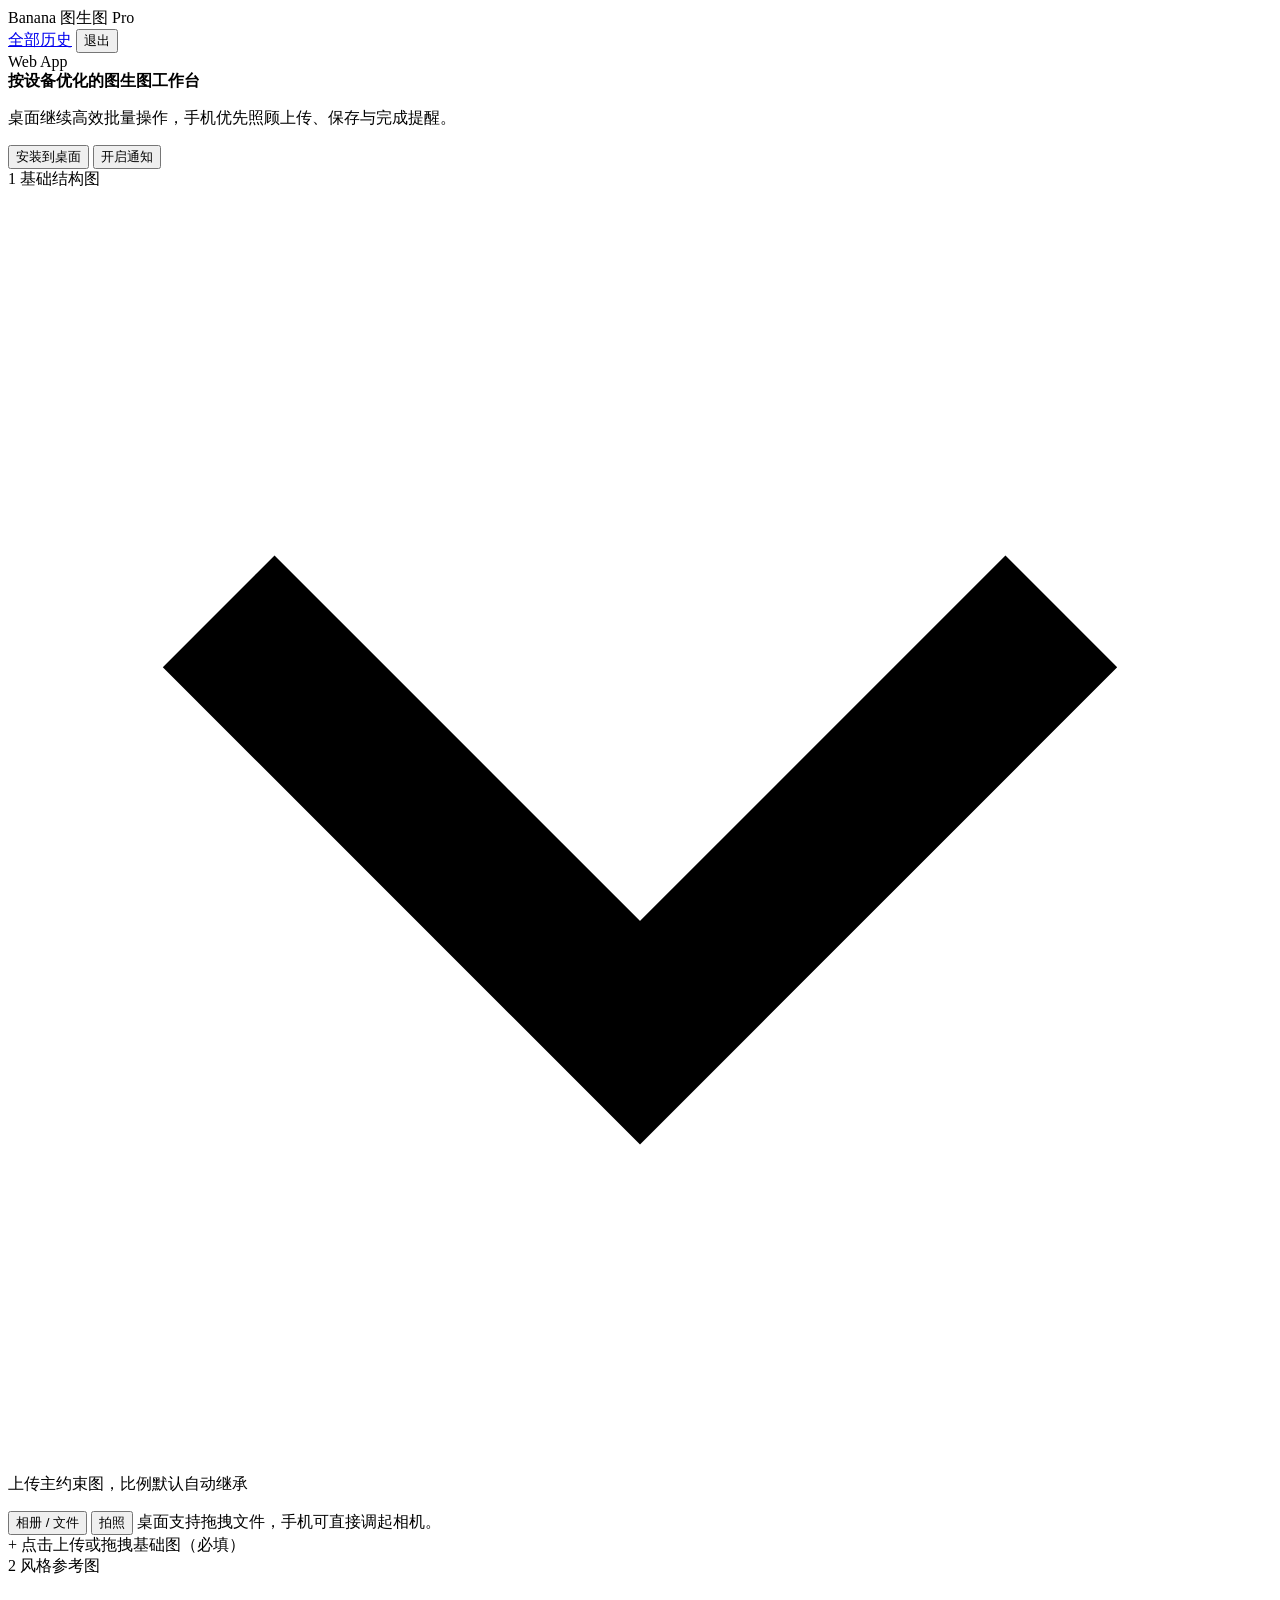
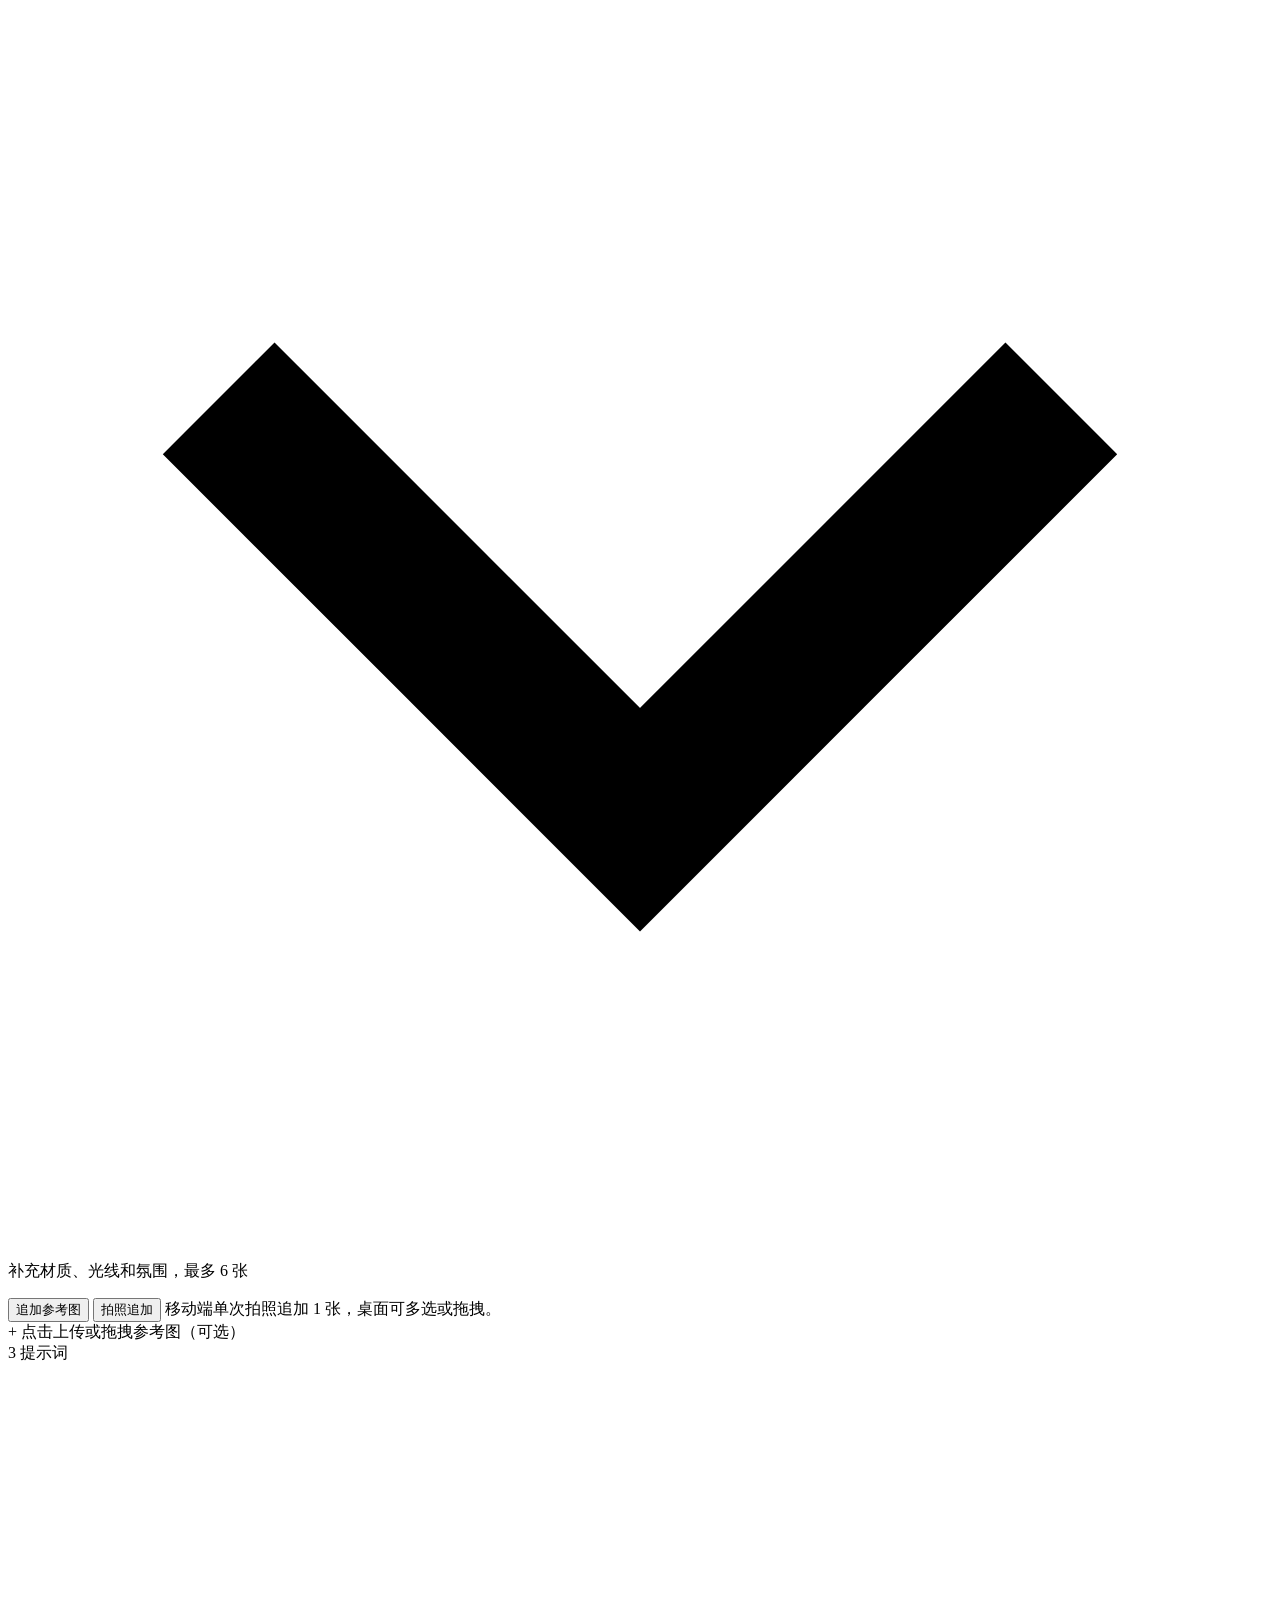
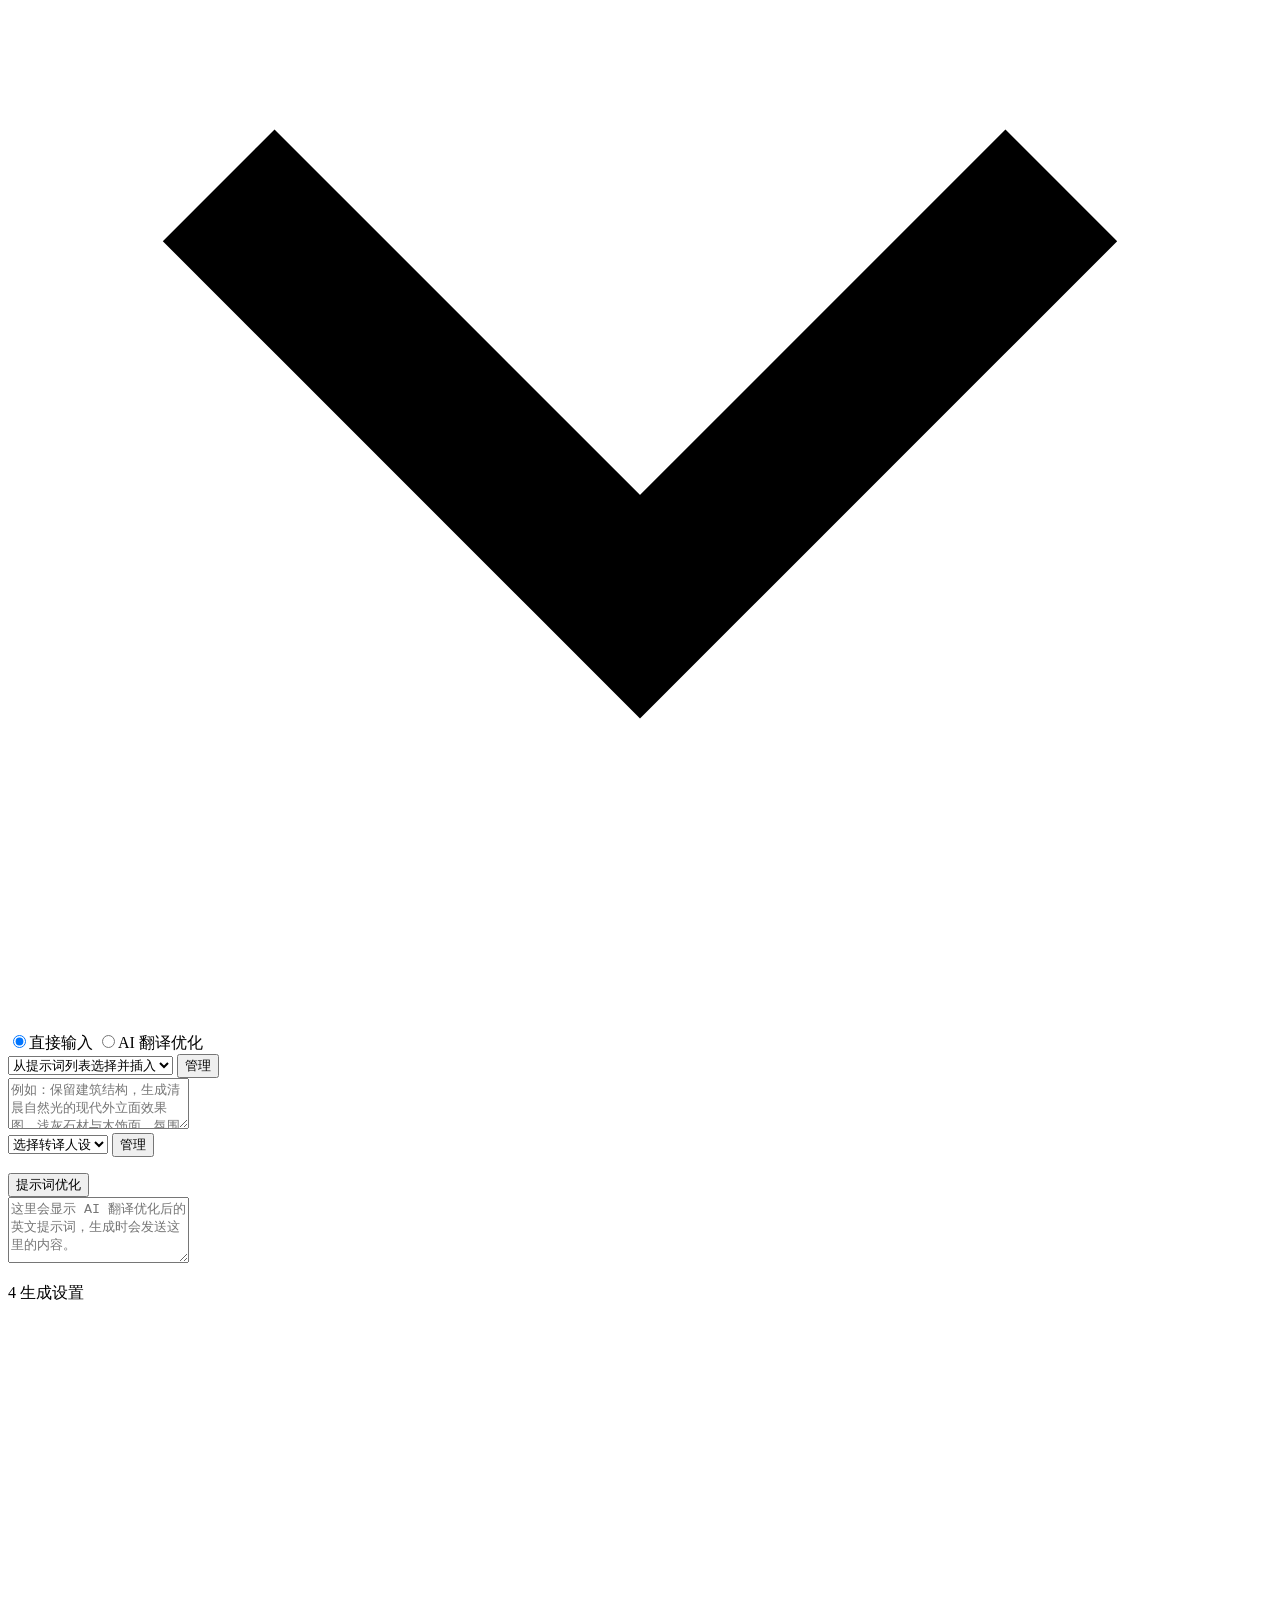
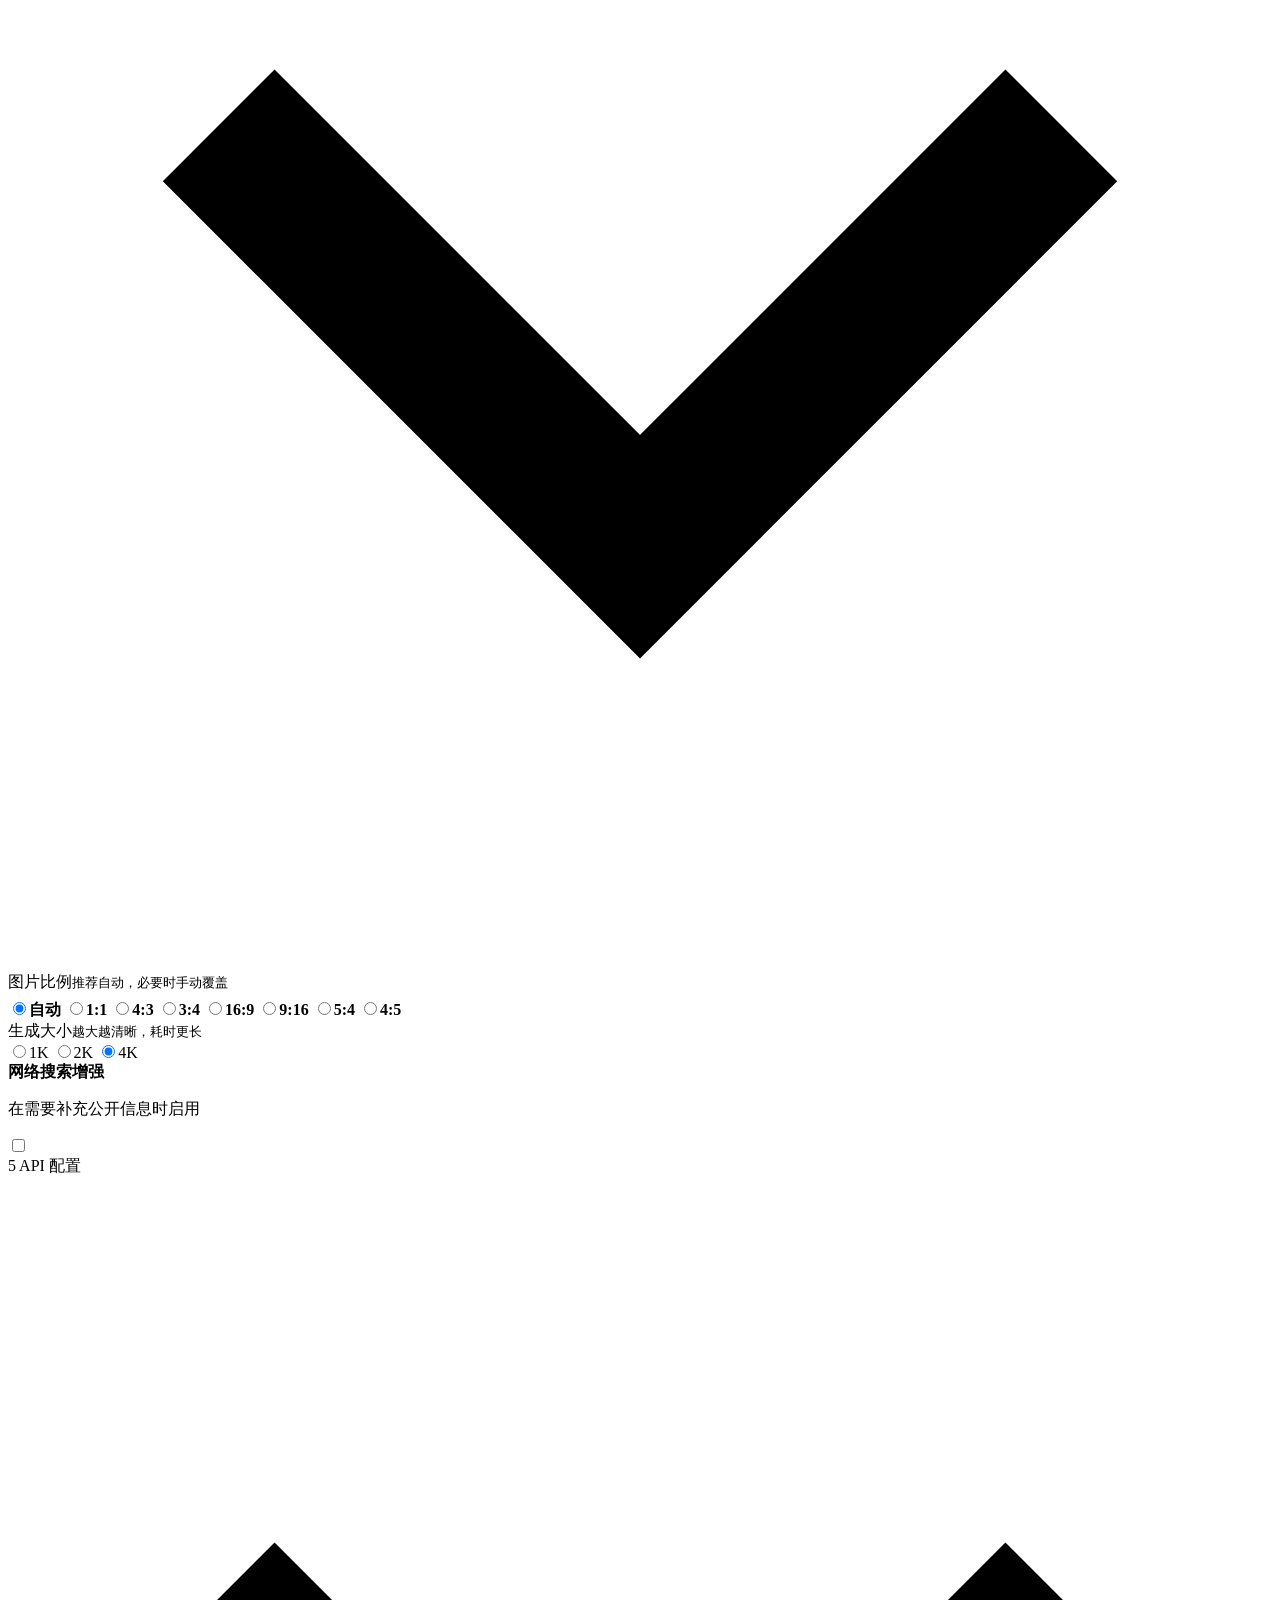
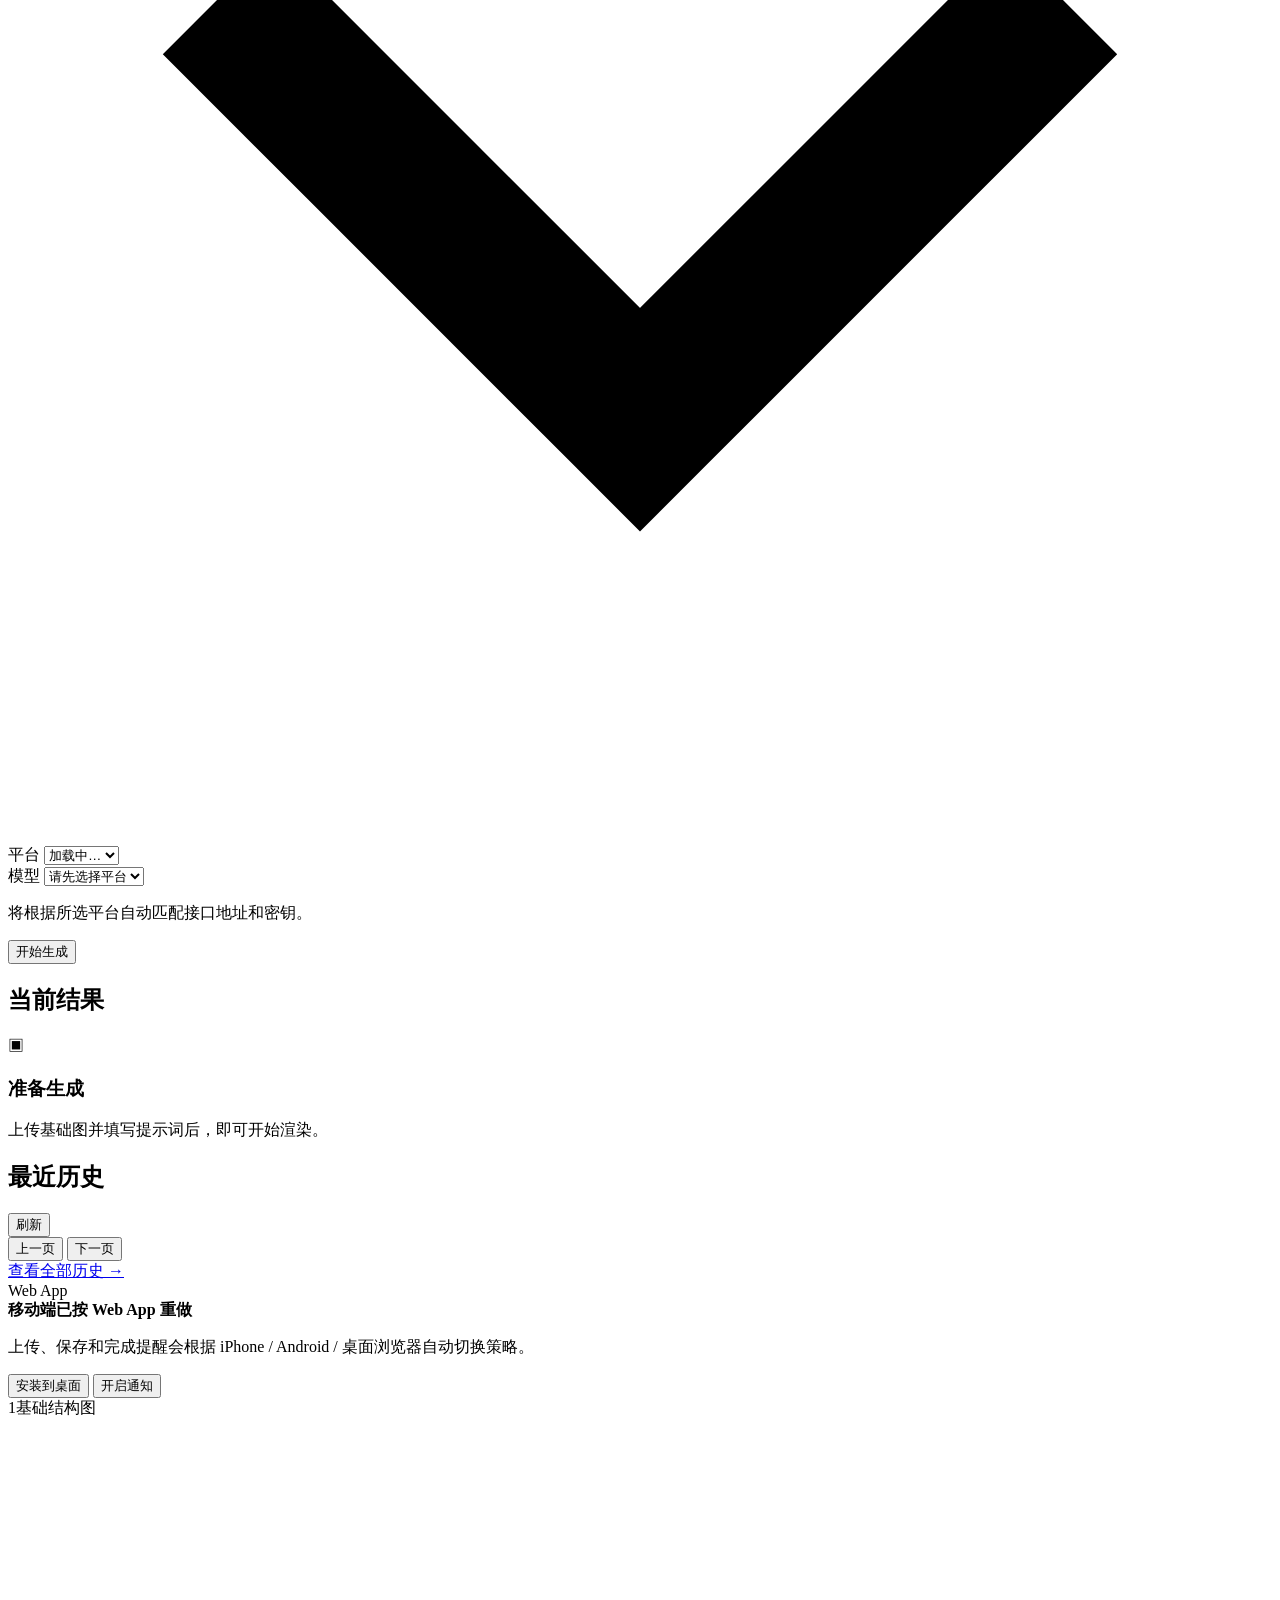
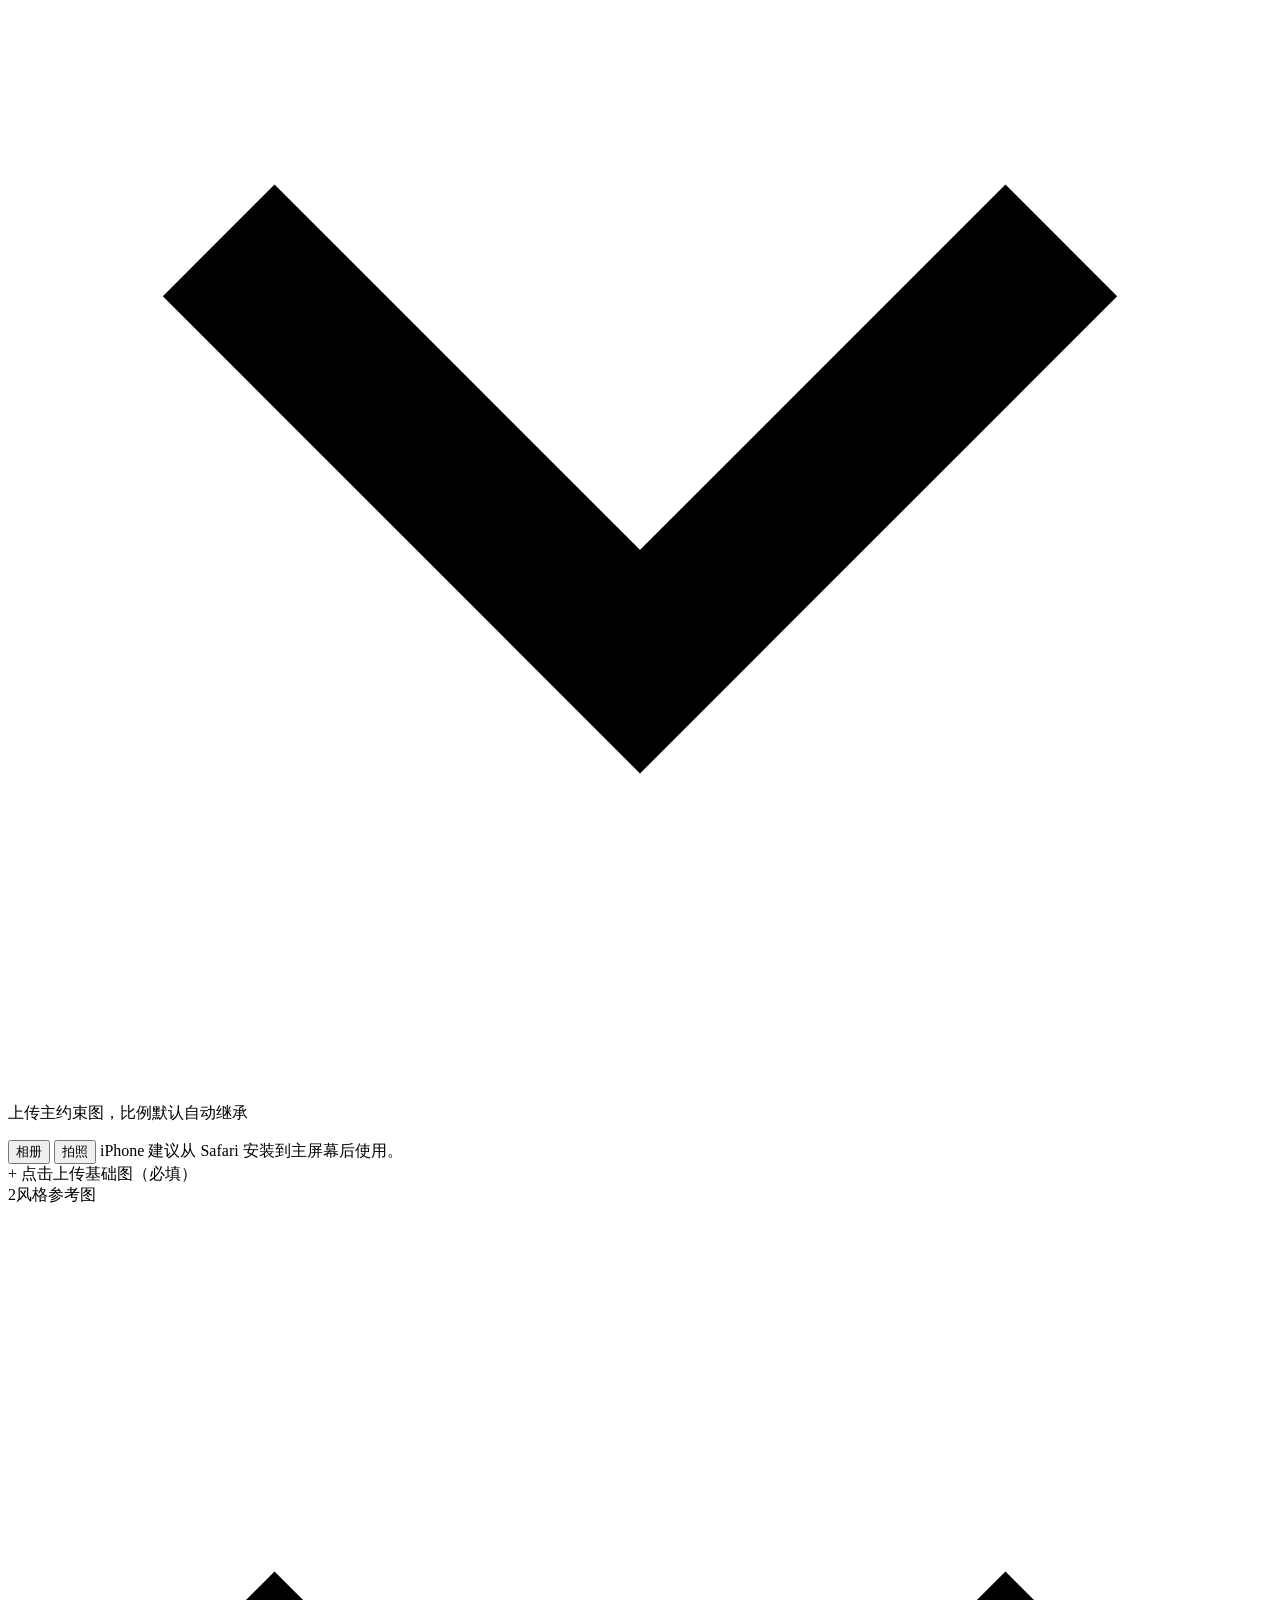
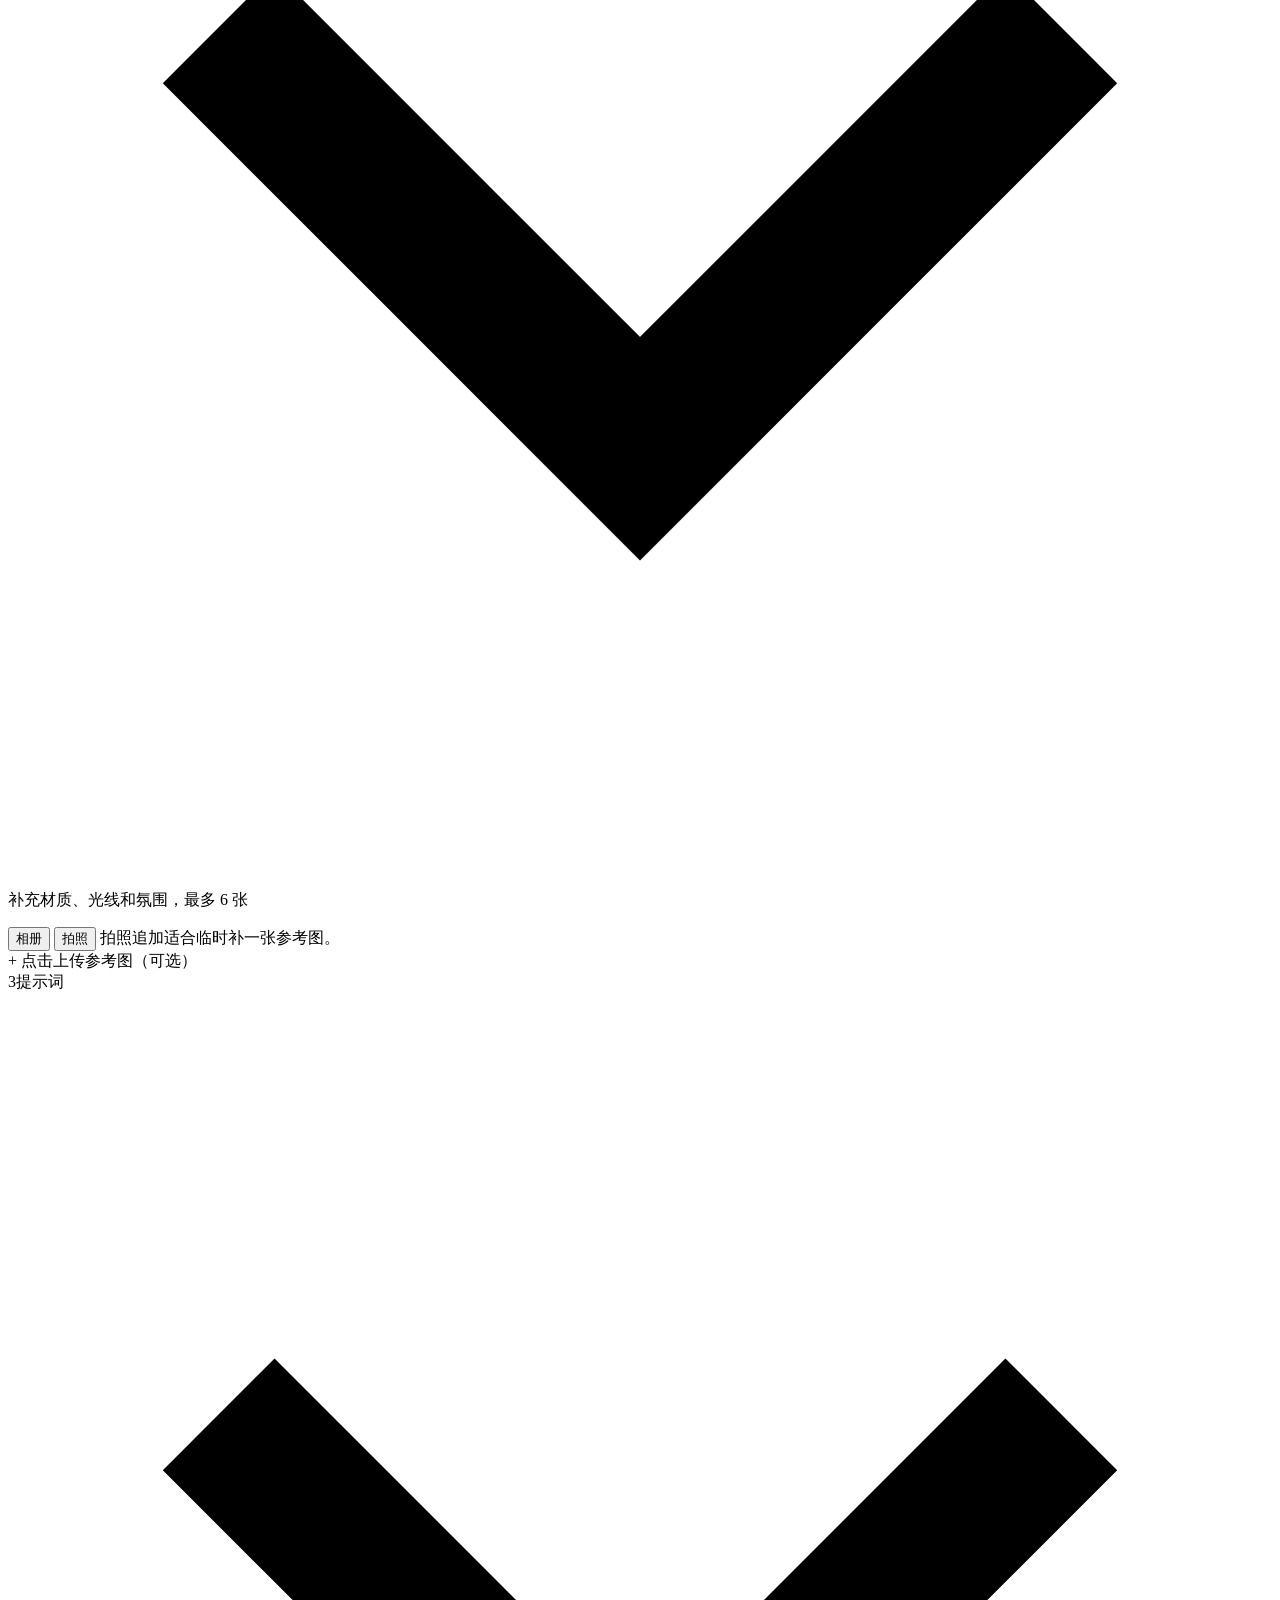
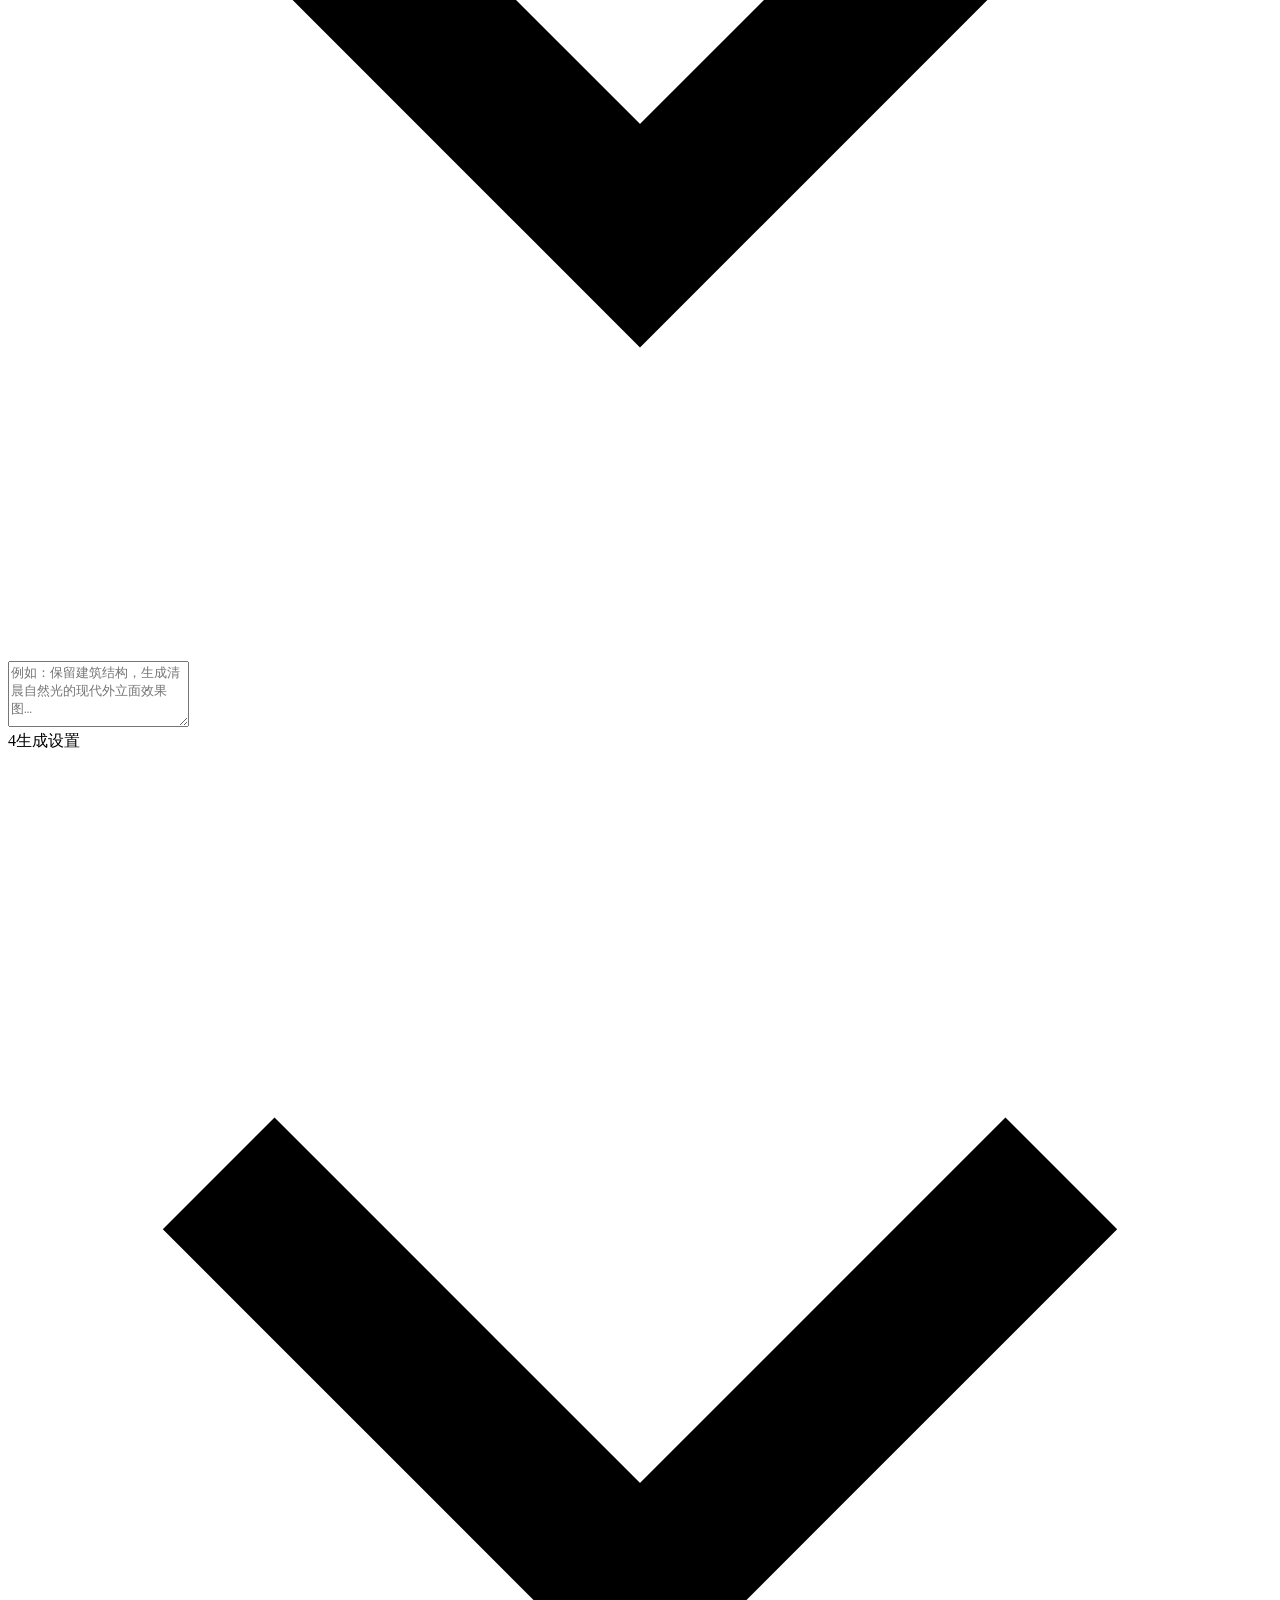
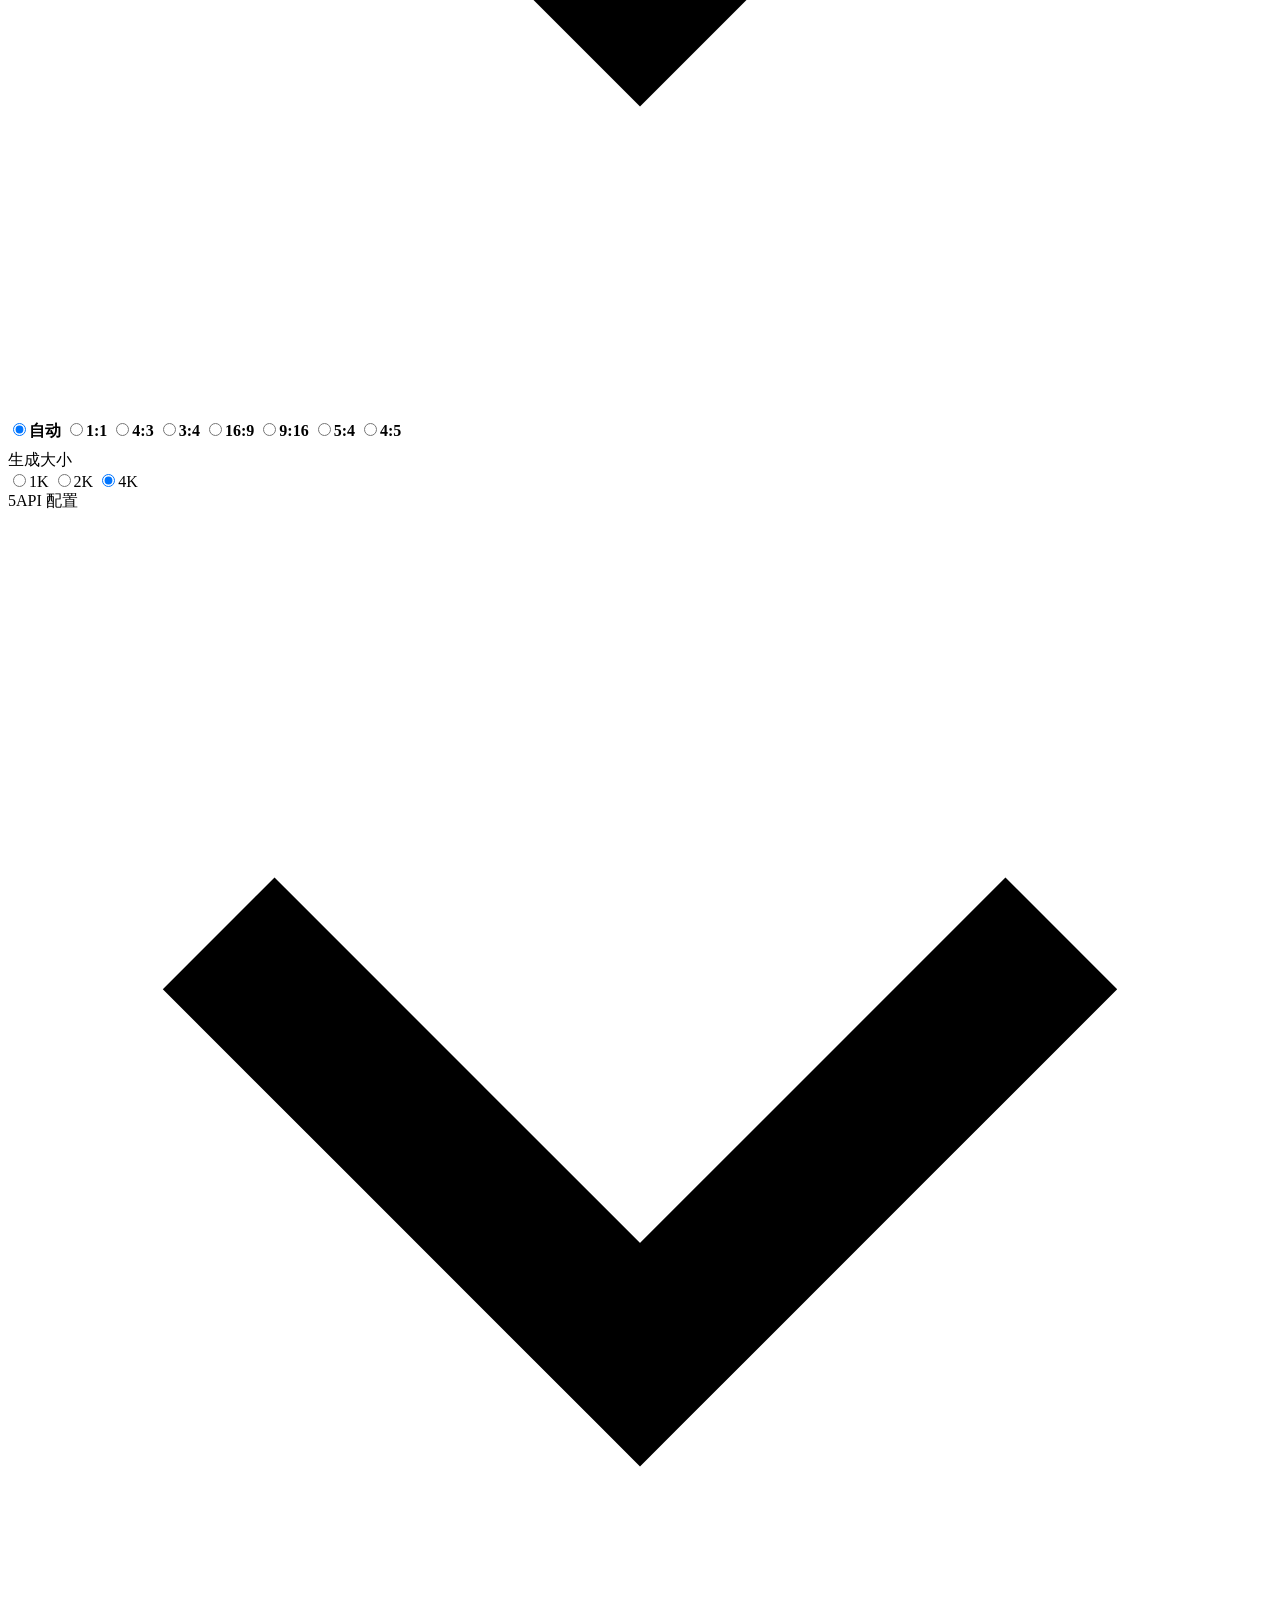
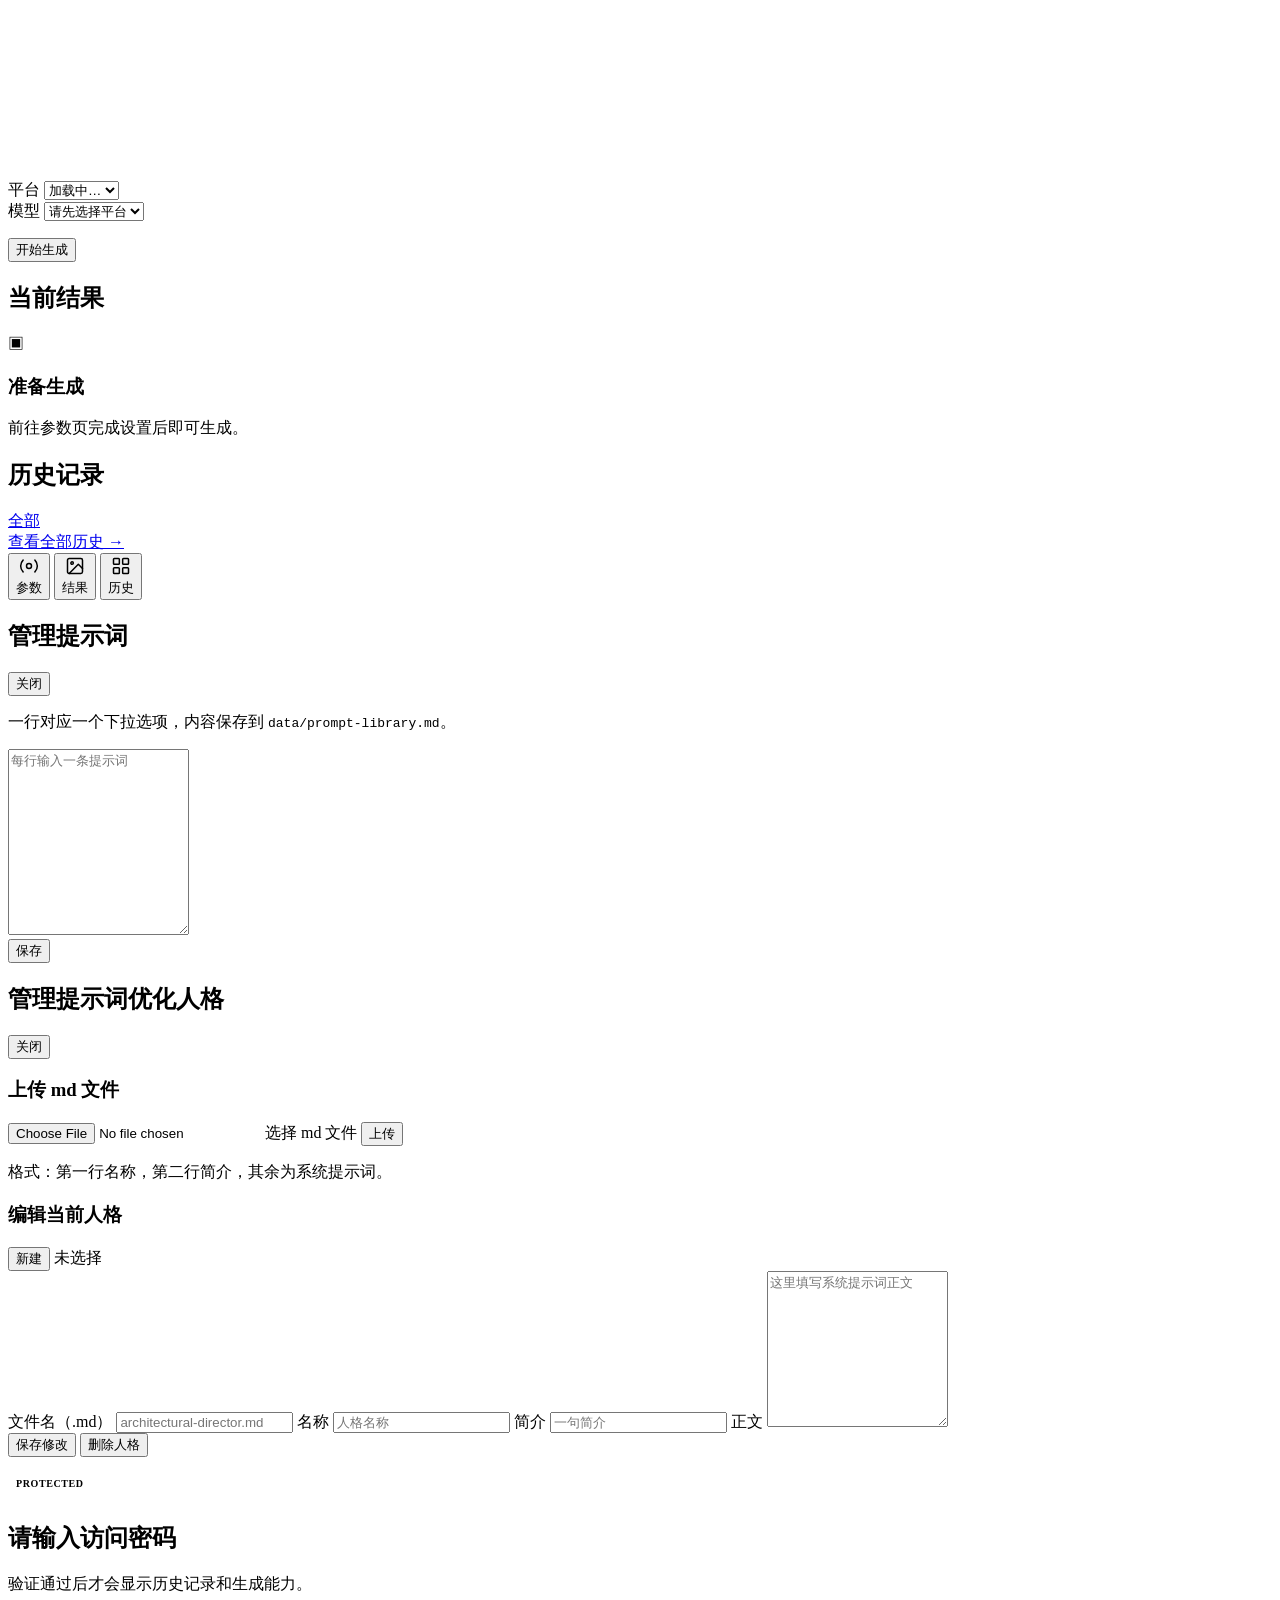
==== public/index.html @ 6da608d3 "Fix mobile upload picker interaction" ====
<!DOCTYPE html>
<html lang="zh-CN">
  <head>
    <meta charset="UTF-8" />
    <meta name="viewport" content="width=device-width, initial-scale=1.0" />
    <meta name="theme-color" content="#f2f2f7" />
    <meta name="apple-mobile-web-app-capable" content="yes" />
    <meta name="apple-mobile-web-app-status-bar-style" content="default" />
    <meta name="apple-mobile-web-app-title" content="Banana Pro" />
    <title>Banana Pro 图生图工作台</title>
    <link rel="manifest" href="/app.webmanifest" />
    <link rel="apple-touch-icon" href="/app-icon-180.png" sizes="180x180" />
    <link rel="icon" href="/app-icon-192.png" sizes="192x192" type="image/png" />
    <link rel="icon" href="/app-icon.svg" type="image/svg+xml" />
    <link rel="stylesheet" href="/styles.css" />
  </head>
  <body>
    <div class="page-shell">

      <!-- ── Top Header ── -->
      <header class="page-header">
        <div class="header-brand">
          <span class="header-logo">Banana 图生图</span>
          <span class="header-pro-badge">Pro</span>
        </div>
        <!-- Overview chips — updated by JS -->
        <div class="header-chips" id="header-chips">
          <span class="header-chip" id="chip-platform" style="display:none">
            <span class="header-chip-label">平台</span>
            <span id="chip-platform-val">—</span>
          </span>
          <span class="header-chip" id="chip-model" style="display:none">
            <span class="header-chip-label">模型</span>
            <span id="chip-model-val">—</span>
          </span>
          <span class="header-chip" id="chip-ratio" style="display:none">
            <span class="header-chip-label">比例</span>
            <span id="chip-ratio-val">自动</span>
          </span>
          <span class="header-chip" id="chip-size" style="display:none">
            <span class="header-chip-label">尺寸</span>
            <span id="chip-size-val">4K</span>
          </span>
        </div>
        <div class="header-actions">
          <a href="/history.html" class="ghost-button">全部历史</a>
          <button type="button" id="logout-button" class="ghost-button hidden">退出</button>
        </div>
      </header>

      <!-- ══════════════════════════════════════
           LEFT — Control Panel (Desktop)
           ══════════════════════════════════════ -->
      <aside class="control-panel">
        <form id="generate-form">
          <section class="platform-handoff surface-card" data-platform-handoff>
            <div class="platform-handoff-copy">
              <div class="eyebrow">Web App</div>
              <strong data-platform-title>按设备优化的图生图工作台</strong>
              <p data-platform-description>桌面继续高效批量操作，手机优先照顾上传、保存与完成提醒。</p>
            </div>
            <div class="platform-handoff-actions">
              <button type="button" class="ghost-button hidden" data-install-app>安装到桌面</button>
              <button type="button" class="ghost-button hidden" data-enable-notifications>开启通知</button>
            </div>
          </section>

          <!-- ① 基础结构图 — 默认展开 -->
          <section class="param-section" data-section="base">
            <div class="param-section-header" aria-expanded="true" aria-controls="section-base-body">
              <div class="param-section-title">
                <span class="param-section-step">1</span>
                基础结构图
              </div>
              <div class="param-section-chevron">
                <svg viewBox="0 0 12 12" fill="none" stroke="currentColor" stroke-width="1.5">
                  <polyline points="2 4 6 8 10 4"/>
                </svg>
              </div>
            </div>
            <div class="param-section-body" id="section-base-body">
              <p class="param-section-hint">上传主约束图，比例默认自动继承</p>
              <div class="upload-quick-actions">
                <button type="button" class="ghost-button upload-quick-button" data-upload-trigger="base" data-upload-mode="library">相册 / 文件</button>
                <button type="button" class="ghost-button upload-quick-button" data-upload-trigger="base" data-upload-mode="camera">拍照</button>
                <span class="upload-quick-hint">桌面支持拖拽文件，手机可直接调起相机。</span>
              </div>
              <label class="upload-zone" data-upload-zone="base" for="base-image" aria-label="上传基础图">
                <span class="upload-zone-icon">+</span>
                <span class="upload-zone-label">点击上传或拖拽基础图（必填）</span>
              </label>
              <div id="base-preview" class="thumb-grid single"></div>
            </div>
          </section>

          <!-- ② 风格参考图 — 默认展开 -->
          <section class="param-section" data-section="reference">
            <div class="param-section-header" aria-expanded="true" aria-controls="section-ref-body">
              <div class="param-section-title">
                <span class="param-section-step">2</span>
                风格参考图
              </div>
              <div class="param-section-chevron">
                <svg viewBox="0 0 12 12" fill="none" stroke="currentColor" stroke-width="1.5">
                  <polyline points="2 4 6 8 10 4"/>
                </svg>
              </div>
            </div>
            <div class="param-section-body" id="section-ref-body">
              <p class="param-section-hint">补充材质、光线和氛围，最多 6 张</p>
              <div class="upload-quick-actions">
                <button type="button" class="ghost-button upload-quick-button" data-upload-trigger="reference" data-upload-mode="library">追加参考图</button>
                <button type="button" class="ghost-button upload-quick-button" data-upload-trigger="reference" data-upload-mode="camera">拍照追加</button>
                <span class="upload-quick-hint">移动端单次拍照追加 1 张，桌面可多选或拖拽。</span>
              </div>
              <label class="upload-zone" data-upload-zone="reference" for="reference-images" aria-label="上传参考图">
                <span class="upload-zone-icon">+</span>
                <span class="upload-zone-label">点击上传或拖拽参考图（可选）</span>
              </label>
              <div id="reference-preview" class="thumb-grid"></div>
            </div>
          </section>

          <!-- ③ 提示词 — 默认展开 -->
          <section class="param-section" data-section="prompt">
            <div class="param-section-header" aria-expanded="true" aria-controls="section-prompt-body">
              <div class="param-section-title">
                <span class="param-section-step">3</span>
                提示词
              </div>
              <div class="param-section-chevron">
                <svg viewBox="0 0 12 12" fill="none" stroke="currentColor" stroke-width="1.5">
                  <polyline points="2 4 6 8 10 4"/>
                </svg>
              </div>
            </div>
            <div class="param-section-body" id="section-prompt-body">
              <!-- 模式切换 -->
              <div class="segment-grid prompt-mode-grid">
                <label class="segment"><input type="radio" name="promptMode" value="default" checked /><span>直接输入</span></label>
                <label class="segment"><input type="radio" name="promptMode" value="optimized" /><span>AI 翻译优化</span></label>
              </div>

              <!-- 提示词库 -->
              <div class="prompt-toolbar">
                <select id="prompt-library-select" class="prompt-select">
                  <option value="">从提示词列表选择并插入</option>
                </select>
                <button type="button" id="manage-prompt-library-button" class="ghost-button">管理</button>
              </div>

              <textarea
                id="prompt"
                name="prompt"
                rows="3"
                placeholder="例如：保留建筑结构，生成清晨自然光的现代外立面效果图，浅灰石材与木饰面，氛围克制、真实。"
              ></textarea>

              <!-- AI 优化面板（隐藏） -->
              <div id="optimized-prompt-panel" class="optimized-prompt-panel hidden">
                <div class="persona-toolbar">
                  <div class="prompt-toolbar">
                    <select id="prompt-persona-select" class="prompt-select">
                      <option value="">选择转译人设</option>
                    </select>
                    <button type="button" id="manage-prompt-persona-button" class="ghost-button">管理</button>
                  </div>
                  <p id="prompt-persona-summary" class="persona-summary"></p>
                </div>
                <button type="button" id="optimize-prompt-button" class="primary-button optimize-button">提示词优化</button>
                <div id="optimize-progress" class="inline-progress hidden"></div>
                <textarea
                  id="optimized-prompt"
                  rows="4"
                  placeholder="这里会显示 AI 翻译优化后的英文提示词，生成时会发送这里的内容。"
                  readonly
                ></textarea>
                <p id="optimize-status" class="form-status inline-status"></p>
              </div>
            </div>
          </section>

          <!-- ④ 生成设置 — 默认折叠 -->
          <section class="param-section is-collapsed" data-section="settings">
            <div class="param-section-header" aria-expanded="false" aria-controls="section-settings-body">
              <div class="param-section-title">
                <span class="param-section-step">4</span>
                生成设置
              </div>
              <div class="param-section-chevron">
                <svg viewBox="0 0 12 12" fill="none" stroke="currentColor" stroke-width="1.5">
                  <polyline points="2 4 6 8 10 4"/>
                </svg>
              </div>
            </div>
            <div class="param-section-body" id="section-settings-body">
              <!-- 比例 -->
              <div>
                <div class="setting-row" style="margin-bottom:6px;">
                  <span class="setting-label">图片比例<small>推荐自动，必要时手动覆盖</small></span>
                  <div class="ratio-orientation-preview" id="ratio-orientation-preview">
                    <div class="orientation-card" data-orientation="landscape">
                      <span class="orientation-shape orientation-shape-landscape"></span>
                    </div>
                    <div class="orientation-card" data-orientation="portrait">
                      <span class="orientation-shape orientation-shape-portrait"></span>
                    </div>
                  </div>
                </div>
                <div class="chip-grid" id="aspect-ratio-group">
                  <label class="chip"><input type="radio" name="aspectRatio" value="auto" checked /><span><strong>自动</strong></span></label>
                  <label class="chip"><input type="radio" name="aspectRatio" value="1:1" /><span><strong>1:1</strong></span></label>
                  <label class="chip"><input type="radio" name="aspectRatio" value="4:3" /><span><strong>4:3</strong></span></label>
                  <label class="chip"><input type="radio" name="aspectRatio" value="3:4" /><span><strong>3:4</strong></span></label>
                  <label class="chip"><input type="radio" name="aspectRatio" value="16:9" /><span><strong>16:9</strong></span></label>
                  <label class="chip"><input type="radio" name="aspectRatio" value="9:16" /><span><strong>9:16</strong></span></label>
                  <label class="chip"><input type="radio" name="aspectRatio" value="5:4" /><span><strong>5:4</strong></span></label>
                  <label class="chip"><input type="radio" name="aspectRatio" value="4:5" /><span><strong>4:5</strong></span></label>
                </div>
              </div>

              <!-- 大小 -->
              <div class="setting-row">
                <span class="setting-label">生成大小<small>越大越清晰，耗时更长</small></span>
                <div class="segment-grid size-segment-grid">
                  <label class="segment"><input type="radio" name="imageSize" value="1K" /><span>1K</span></label>
                  <label class="segment"><input type="radio" name="imageSize" value="2K" /><span>2K</span></label>
                  <label class="segment"><input type="radio" name="imageSize" value="4K" checked /><span>4K</span></label>
                </div>
              </div>

              <div class="compact-divider"></div>

              <!-- 网络搜索 -->
              <label class="toggle-row">
                <div class="toggle-row-text">
                  <strong>网络搜索增强</strong>
                  <p>在需要补充公开信息时启用</p>
                </div>
                <span class="switch">
                  <input type="checkbox" name="enableSearch" value="true" />
                  <span class="slider"></span>
                </span>
              </label>
            </div>
          </section>

          <!-- ⑤ API 配置 — 默认折叠 -->
          <section class="param-section is-collapsed" data-section="api">
            <div class="param-section-header" aria-expanded="false" aria-controls="section-api-body">
              <div class="param-section-title">
                <span class="param-section-step">5</span>
                API 配置
              </div>
              <div class="param-section-chevron">
                <svg viewBox="0 0 12 12" fill="none" stroke="currentColor" stroke-width="1.5">
                  <polyline points="2 4 6 8 10 4"/>
                </svg>
              </div>
            </div>
            <div class="param-section-body" id="section-api-body">
              <div class="setting-row">
                <span class="setting-label">平台</span>
                <select id="api-platform-select" class="prompt-select" style="max-width:180px;" aria-label="选择 API 平台">
                  <option value="">加载中…</option>
                </select>
              </div>
              <div class="setting-row">
                <span class="setting-label">模型</span>
                <select id="image-model-select" class="prompt-select" style="max-width:180px;" aria-label="选择生成模型">
                  <option value="">请先选择平台</option>
                </select>
              </div>
              <p id="api-platform-hint" class="param-section-hint">将根据所选平台自动匹配接口地址和密钥。</p>
            </div>
          </section>

          <!-- Generate button & status -->
          <button type="submit" id="submit-button" class="primary-button">开始生成</button>
          <p id="form-status" class="form-status" style="padding:0 2px;"></p>

        </form>
      </aside>

      <!-- ══════════════════════════════════════
           RIGHT — Result & History (Desktop)
           ══════════════════════════════════════ -->
      <main class="result-panel">

        <!-- Current result -->
        <section class="preview-card">
          <div class="preview-head">
            <h2>当前结果</h2>
            <div id="result-meta" class="result-meta"></div>
          </div>
          <div id="result-stage" class="result-stage empty">
            <div class="placeholder">
              <div class="placeholder-icon">▣</div>
              <h3>准备生成</h3>
              <p>上传基础图并填写提示词后，即可开始渲染。</p>
            </div>
          </div>
        </section>

        <!-- Recent history — gallery grid (latest 10) -->
        <section class="history-card">
          <div class="history-card-head">
            <h2>最近历史</h2>
            <div class="history-card-actions">
              <button type="button" id="refresh-history" class="ghost-button">刷新</button>
            </div>
          </div>
          <div id="history-list" class="history-gallery"></div>
          <!-- Pagination kept for JS compat but hidden; gallery shows latest 10 -->
          <div id="history-pagination" class="pagination-bar hidden">
            <span id="history-pagination-summary" class="pagination-summary"></span>
            <div class="pagination-controls">
              <button type="button" id="history-prev-page" class="ghost-button">上一页</button>
              <span id="history-page-info" class="pagination-info"></span>
              <button type="button" id="history-next-page" class="ghost-button">下一页</button>
            </div>
          </div>
          <div class="history-view-all">
            <a href="/history.html">查看全部历史 →</a>
          </div>
        </section>

      </main>

      <!-- ══════════════════════════════════════
           MOBILE — Three-tab panels
           ══════════════════════════════════════ -->

      <!-- Params panel -->
      <div class="mobile-panel mobile-panel-params is-active" id="mobile-panel-params">
        <!-- Reuses same param-section structure, cloned/referenced by CSS -->
        <!-- We duplicate the form for mobile to avoid JS complexity -->
        <form id="generate-form-mobile" onsubmit="document.getElementById('generate-form').dispatchEvent(new Event('submit', {bubbles:true,cancelable:true})); return false;">
          <section class="platform-handoff surface-card" data-platform-handoff>
            <div class="platform-handoff-copy">
              <div class="eyebrow">Web App</div>
              <strong data-platform-title>移动端已按 Web App 重做</strong>
              <p data-platform-description>上传、保存和完成提醒会根据 iPhone / Android / 桌面浏览器自动切换策略。</p>
            </div>
            <div class="platform-handoff-actions">
              <button type="button" class="ghost-button hidden" data-install-app>安装到桌面</button>
              <button type="button" class="ghost-button hidden" data-enable-notifications>开启通知</button>
            </div>
          </section>

          <section class="param-section" data-section="base-m">
            <div class="param-section-header" aria-expanded="true">
              <div class="param-section-title">
                <span class="param-section-step">1</span>基础结构图
              </div>
              <div class="param-section-chevron"><svg viewBox="0 0 12 12" fill="none" stroke="currentColor" stroke-width="1.5"><polyline points="2 4 6 8 10 4"/></svg></div>
            </div>
            <div class="param-section-body">
              <p class="param-section-hint">上传主约束图，比例默认自动继承</p>
              <div class="upload-quick-actions compact">
                <button type="button" class="ghost-button upload-quick-button" data-upload-trigger="base" data-upload-mode="library">相册</button>
                <button type="button" class="ghost-button upload-quick-button" data-upload-trigger="base" data-upload-mode="camera">拍照</button>
                <span class="upload-quick-hint">iPhone 建议从 Safari 安装到主屏幕后使用。</span>
              </div>
              <label class="upload-zone" data-upload-zone="base" for="base-image" aria-label="上传基础图">
                <span class="upload-zone-icon">+</span>
                <span class="upload-zone-label">点击上传基础图（必填）</span>
              </label>
              <div id="base-preview-m" class="thumb-grid single"></div>
            </div>
          </section>

          <section class="param-section" data-section="ref-m">
            <div class="param-section-header" aria-expanded="true">
              <div class="param-section-title">
                <span class="param-section-step">2</span>风格参考图
              </div>
              <div class="param-section-chevron"><svg viewBox="0 0 12 12" fill="none" stroke="currentColor" stroke-width="1.5"><polyline points="2 4 6 8 10 4"/></svg></div>
            </div>
            <div class="param-section-body">
              <p class="param-section-hint">补充材质、光线和氛围，最多 6 张</p>
              <div class="upload-quick-actions compact">
                <button type="button" class="ghost-button upload-quick-button" data-upload-trigger="reference" data-upload-mode="library">相册</button>
                <button type="button" class="ghost-button upload-quick-button" data-upload-trigger="reference" data-upload-mode="camera">拍照</button>
                <span class="upload-quick-hint">拍照追加适合临时补一张参考图。</span>
              </div>
              <label class="upload-zone" data-upload-zone="reference" for="reference-images" aria-label="上传参考图">
                <span class="upload-zone-icon">+</span>
                <span class="upload-zone-label">点击上传参考图（可选）</span>
              </label>
              <div id="reference-preview-m" class="thumb-grid"></div>
            </div>
          </section>

          <section class="param-section" data-section="prompt-m">
            <div class="param-section-header" aria-expanded="true">
              <div class="param-section-title">
                <span class="param-section-step">3</span>提示词
              </div>
              <div class="param-section-chevron"><svg viewBox="0 0 12 12" fill="none" stroke="currentColor" stroke-width="1.5"><polyline points="2 4 6 8 10 4"/></svg></div>
            </div>
            <div class="param-section-body">
              <textarea name="prompt-m" rows="4" id="prompt-m" placeholder="例如：保留建筑结构，生成清晨自然光的现代外立面效果图…"></textarea>
            </div>
          </section>

          <section class="param-section is-collapsed" data-section="settings-m">
            <div class="param-section-header" aria-expanded="false">
              <div class="param-section-title">
                <span class="param-section-step">4</span>生成设置
              </div>
              <div class="param-section-chevron"><svg viewBox="0 0 12 12" fill="none" stroke="currentColor" stroke-width="1.5"><polyline points="2 4 6 8 10 4"/></svg></div>
            </div>
            <div class="param-section-body">
              <div class="chip-grid">
                <label class="chip"><input type="radio" name="aspectRatio-m" value="auto" checked /><span><strong>自动</strong></span></label>
                <label class="chip"><input type="radio" name="aspectRatio-m" value="1:1" /><span><strong>1:1</strong></span></label>
                <label class="chip"><input type="radio" name="aspectRatio-m" value="4:3" /><span><strong>4:3</strong></span></label>
                <label class="chip"><input type="radio" name="aspectRatio-m" value="3:4" /><span><strong>3:4</strong></span></label>
                <label class="chip"><input type="radio" name="aspectRatio-m" value="16:9" /><span><strong>16:9</strong></span></label>
                <label class="chip"><input type="radio" name="aspectRatio-m" value="9:16" /><span><strong>9:16</strong></span></label>
                <label class="chip"><input type="radio" name="aspectRatio-m" value="5:4" /><span><strong>5:4</strong></span></label>
                <label class="chip"><input type="radio" name="aspectRatio-m" value="4:5" /><span><strong>4:5</strong></span></label>
              </div>
              <div class="setting-row" style="margin-top:8px;">
                <span class="setting-label">生成大小</span>
                <div class="segment-grid size-segment-grid">
                  <label class="segment"><input type="radio" name="imageSize-m" value="1K" /><span>1K</span></label>
                  <label class="segment"><input type="radio" name="imageSize-m" value="2K" /><span>2K</span></label>
                  <label class="segment"><input type="radio" name="imageSize-m" value="4K" checked /><span>4K</span></label>
                </div>
              </div>
            </div>
          </section>

          <section class="param-section is-collapsed" data-section="api-m">
            <div class="param-section-header" aria-expanded="false">
              <div class="param-section-title">
                <span class="param-section-step">5</span>API 配置
              </div>
              <div class="param-section-chevron"><svg viewBox="0 0 12 12" fill="none" stroke="currentColor" stroke-width="1.5"><polyline points="2 4 6 8 10 4"/></svg></div>
            </div>
            <div class="param-section-body">
              <div class="setting-row">
                <span class="setting-label">平台</span>
                <select id="api-platform-select-m" class="prompt-select" style="max-width:160px;" aria-label="选择 API 平台">
                  <option value="">加载中…</option>
                </select>
              </div>
              <div class="setting-row">
                <span class="setting-label">模型</span>
                <select id="image-model-select-m" class="prompt-select" style="max-width:160px;" aria-label="选择生成模型">
                  <option value="">请先选择平台</option>
                </select>
              </div>
            </div>
          </section>

          <div class="mobile-submit-bar">
            <p id="form-status-mobile" class="form-status"></p>
            <button type="submit" id="submit-button-mobile" class="primary-button">开始生成</button>
          </div>

        </form>
      </div>

      <!-- Result panel (mobile) -->
      <div class="mobile-panel mobile-panel-result" id="mobile-panel-result">
        <section class="preview-card" id="preview-card-mobile">
          <div class="preview-head">
            <h2>当前结果</h2>
            <div id="result-meta-mobile" class="result-meta"></div>
          </div>
          <div id="result-stage-mobile" class="result-stage empty">
            <div class="placeholder">
              <div class="placeholder-icon">▣</div>
              <h3>准备生成</h3>
              <p>前往参数页完成设置后即可生成。</p>
            </div>
          </div>
        </section>
      </div>

      <!-- History panel (mobile) -->
      <div class="mobile-panel mobile-panel-history" id="mobile-panel-history">
        <div class="history-card" style="margin-top:0;">
          <div class="history-card-head">
            <h2>历史记录</h2>
            <div class="history-card-actions">
              <a href="/history.html" class="ghost-button">全部</a>
            </div>
          </div>
          <div id="history-list-mobile" class="history-gallery"></div>
          <div class="history-view-all">
            <a href="/history.html">查看全部历史 →</a>
          </div>
        </div>
      </div>

    </div><!-- /.page-shell -->

    <!-- ── Mobile Tab Bar ── -->
    <nav class="mobile-tabbar" id="mobile-tabbar" role="tablist">
      <div class="mobile-tabbar-inner">
        <button class="mobile-tab is-active" data-tab="params" role="tab" aria-selected="true">
          <div class="mobile-tab-icon-wrap">
            <span class="mobile-tab-icon">
              <svg width="20" height="20" viewBox="0 0 24 24" fill="none" stroke="currentColor" stroke-width="1.8" stroke-linecap="round" stroke-linejoin="round">
                <circle cx="12" cy="12" r="3"/><path d="M19.07 4.93a10 10 0 0 1 0 14.14M4.93 4.93a10 10 0 0 0 0 14.14"/>
              </svg>
            </span>
          </div>
          <span>参数</span>
        </button>
        <button class="mobile-tab" data-tab="result" role="tab" aria-selected="false">
          <div class="mobile-tab-icon-wrap">
            <span class="mobile-tab-icon">
              <svg width="20" height="20" viewBox="0 0 24 24" fill="none" stroke="currentColor" stroke-width="1.8" stroke-linecap="round" stroke-linejoin="round">
                <rect x="3" y="3" width="18" height="18" rx="2"/><circle cx="8.5" cy="8.5" r="1.5"/><polyline points="21 15 16 10 5 21"/>
              </svg>
            </span>
          </div>
          <span>结果</span>
        </button>
        <button class="mobile-tab" data-tab="history" role="tab" aria-selected="false">
          <div class="mobile-tab-icon-wrap">
            <span class="mobile-tab-icon">
              <svg width="20" height="20" viewBox="0 0 24 24" fill="none" stroke="currentColor" stroke-width="1.8" stroke-linecap="round" stroke-linejoin="round">
                <rect x="3" y="3" width="7" height="7" rx="1"/><rect x="14" y="3" width="7" height="7" rx="1"/><rect x="3" y="14" width="7" height="7" rx="1"/><rect x="14" y="14" width="7" height="7" rx="1"/>
              </svg>
            </span>
          </div>
          <span>历史</span>
        </button>
      </div>
    </nav>

    <!-- ── 提示词库 Modal ── -->
    <div id="prompt-library-modal" class="modal-overlay hidden" aria-hidden="true">
      <div class="modal-card">
        <div class="modal-head">
          <h2>管理提示词</h2>
          <button type="button" id="close-prompt-library-modal" class="ghost-button">关闭</button>
        </div>
        <p class="modal-intro">一行对应一个下拉选项，内容保存到 <code>data/prompt-library.md</code>。</p>
        <textarea id="prompt-library-editor" class="modal-textarea" rows="12" placeholder="每行输入一条提示词"></textarea>
        <div class="modal-actions">
          <button type="button" id="save-prompt-library-button" class="primary-button modal-primary">保存</button>
        </div>
        <p id="prompt-library-modal-status" class="form-status inline-status"></p>
      </div>
    </div>

    <!-- ── 人设管理 Modal ── -->
    <div id="prompt-persona-modal" class="modal-overlay hidden" aria-hidden="true">
      <div class="modal-card modal-card-wide">
        <div class="modal-head">
          <h2>管理提示词优化人格</h2>
          <button type="button" id="close-prompt-persona-modal" class="ghost-button">关闭</button>
        </div>
        <div class="modal-two-column">
          <section class="modal-panel">
            <div class="modal-panel-head">
              <h3>上传 md 文件</h3>
            </div>
            <div class="prompt-toolbar">
              <label class="ghost-button prompt-import">
                <input id="prompt-persona-file" type="file" accept=".md,text/markdown,text/plain" />
                选择 md 文件
              </label>
              <button type="button" id="upload-prompt-persona-button" class="ghost-button">上传</button>
            </div>
            <p class="modal-intro compact">格式：第一行名称，第二行简介，其余为系统提示词。</p>
            <div id="prompt-persona-list" class="persona-list"></div>
          </section>
          <section class="modal-panel">
            <div class="modal-panel-head">
              <h3>编辑当前人格</h3>
              <div class="persona-editor-tools">
                <button type="button" id="create-prompt-persona-button" class="ghost-button">新建</button>
                <span id="prompt-persona-filename" class="meta-pill">未选择</span>
              </div>
            </div>
            <label class="modal-field">
              <span>文件名（.md）</span>
              <input id="prompt-persona-filename-input" class="auth-input modal-input" type="text" placeholder="architectural-director.md" />
            </label>
            <label class="modal-field">
              <span>名称</span>
              <input id="prompt-persona-name-input" class="auth-input modal-input" type="text" placeholder="人格名称" />
            </label>
            <label class="modal-field">
              <span>简介</span>
              <input id="prompt-persona-summary-input" class="auth-input modal-input" type="text" placeholder="一句简介" />
            </label>
            <label class="modal-field">
              <span>正文</span>
              <textarea id="prompt-persona-content-input" class="modal-textarea" rows="10" placeholder="这里填写系统提示词正文"></textarea>
            </label>
            <div class="modal-actions split">
              <button type="button" id="save-prompt-persona-button" class="primary-button modal-primary">保存修改</button>
              <button type="button" id="delete-prompt-persona-button" class="danger-button">删除人格</button>
            </div>
            <p id="prompt-persona-modal-status" class="form-status inline-status"></p>
          </section>
        </div>
      </div>
    </div>

    <!-- ── 认证 Overlay ── -->
    <div id="auth-overlay" class="auth-overlay hidden" aria-hidden="true">
      <form id="login-form" class="auth-card">
        <div class="eyebrow" style="display:inline-flex;align-items:center;height:18px;padding:0 8px;border-radius:999px;background:var(--surface-raised);color:var(--text-secondary);font-size:10px;font-weight:700;letter-spacing:.06em;text-transform:uppercase;margin-bottom:10px;">Protected</div>
        <h2>请输入访问密码</h2>
        <p>验证通过后才会显示历史记录和生成能力。</p>
        <input class="sr-only" type="text" name="username" autocomplete="username" value="banana-pro-ui" tabindex="-1" aria-hidden="true" />
        <input id="password-input" name="password" class="auth-input" type="password" placeholder="请输入密码" autocomplete="current-password" />
        <button type="submit" class="primary-button" style="width:100%;margin-top:8px;min-height:40px;">进入工作台</button>
        <p id="auth-status" class="form-status"></p>
      </form>
    </div>

    <!-- ── Templates ── -->
    <template id="progress-template">
      <div class="progress-shell">
        <div class="progress-track">
          <div class="progress-fill"></div>
        </div>
        <div class="progress-meta">
          <strong class="progress-label"></strong>
          <span class="progress-value"></span>
        </div>
      </div>
    </template>

    <!-- Gallery item template (replaces old list template) -->
    <template id="history-item-template">
      <article class="history-gallery-item">
        <div class="history-gallery-thumb">
          <img class="history-image" alt="历史图片" />
          <div class="image-transfer-actions">
            <button type="button" class="image-transfer-button history-send-base">基础图</button>
            <button type="button" class="image-transfer-button history-send-reference">参考图</button>
          </div>
        </div>
        <div class="history-gallery-info">
          <div class="history-gallery-meta history-time"></div>
          <div class="history-gallery-tags history-tags"></div>
          <div class="history-gallery-actions">
            <button type="button" class="history-view ghost-button">查看</button>
            <a class="history-download ghost-button" download>下载</a>
            <button type="button" class="history-copy ghost-button">复制</button>
            <button type="button" class="history-delete danger-button">删除</button>
          </div>
        </div>
      </article>
    </template>

    <div class="shared-upload-inputs" aria-hidden="true">
      <input id="base-image" name="baseImage" class="shared-upload-input" type="file" accept="image/*,.heic,.heif,.heics,.heifs" required tabindex="-1" />
      <input id="reference-images" name="referenceImages" class="shared-upload-input" type="file" accept="image/*,.heic,.heif,.heics,.heifs" multiple tabindex="-1" />
    </div>

    <script src="/pwa.js" defer></script>
    <script src="/app.js" defer></script>

    <!-- Mobile tab switching & section collapse logic -->
    <script>
      // ── Section collapse ──
      document.querySelectorAll('.param-section-header').forEach(header => {
        header.addEventListener('click', () => {
          const section = header.closest('.param-section');
          const collapsed = section.classList.toggle('is-collapsed');
          header.setAttribute('aria-expanded', String(!collapsed));
        });
      });

      // ── Mobile tab switching ──
      const tabs = document.querySelectorAll('.mobile-tab');
      const panels = {
        params:  document.getElementById('mobile-panel-params'),
        result:  document.getElementById('mobile-panel-result'),
        history: document.getElementById('mobile-panel-history'),
      };

      function switchMobileTab(tabId) {
        tabs.forEach(t => {
          const active = t.dataset.tab === tabId;
          t.classList.toggle('is-active', active);
          t.setAttribute('aria-selected', String(active));
        });
        Object.entries(panels).forEach(([key, el]) => {
          if (el) el.classList.toggle('is-active', key === tabId);
        });
      }

      tabs.forEach(tab => {
        tab.addEventListener('click', () => switchMobileTab(tab.dataset.tab));
      });

      // Auto-switch to result tab when generation completes
      // app.js calls window.onMobileResultReady() if defined
      window.onMobileResultReady = function() {
        if (window.innerWidth <= 767) {
          switchMobileTab('result');
        }
      };

      // Sync mobile API selects → desktop state
      document.getElementById('api-platform-select-m')?.addEventListener('change', (e) => {
        const desktop = document.getElementById('api-platform-select');
        if (desktop) { desktop.value = e.target.value; desktop.dispatchEvent(new Event('change')); }
      });
      document.getElementById('image-model-select-m')?.addEventListener('change', (e) => {
        const desktop = document.getElementById('image-model-select');
        if (desktop) { desktop.value = e.target.value; desktop.dispatchEvent(new Event('change')); }
      });

      // Sync mobile prompt with desktop textarea
      const desktopPrompt = document.getElementById('prompt');
      const mobilePrompt = document.getElementById('prompt-m');
      if (desktopPrompt && mobilePrompt) {
        mobilePrompt.addEventListener('input', () => {
          desktopPrompt.value = mobilePrompt.value;
        });
        desktopPrompt.addEventListener('input', () => {
          mobilePrompt.value = desktopPrompt.value;
        });
      }

      // ── Header chips update ──
      // Expose function for app.js to call
      window.updateHeaderChips = function(data) {
        const show = (id, val, labelId) => {
          const chip = document.getElementById(id);
          const valEl = document.getElementById(labelId);
          if (!chip) return;
          if (val) { chip.style.display = ''; if (valEl) valEl.textContent = val; }
          else chip.style.display = 'none';
        };
        show('chip-platform', data.platform, 'chip-platform-val');
        show('chip-model', data.model, 'chip-model-val');
        show('chip-ratio', data.ratio, 'chip-ratio-val');
        show('chip-size', data.size, 'chip-size-val');
      };
    </script>
  </body>
</html>
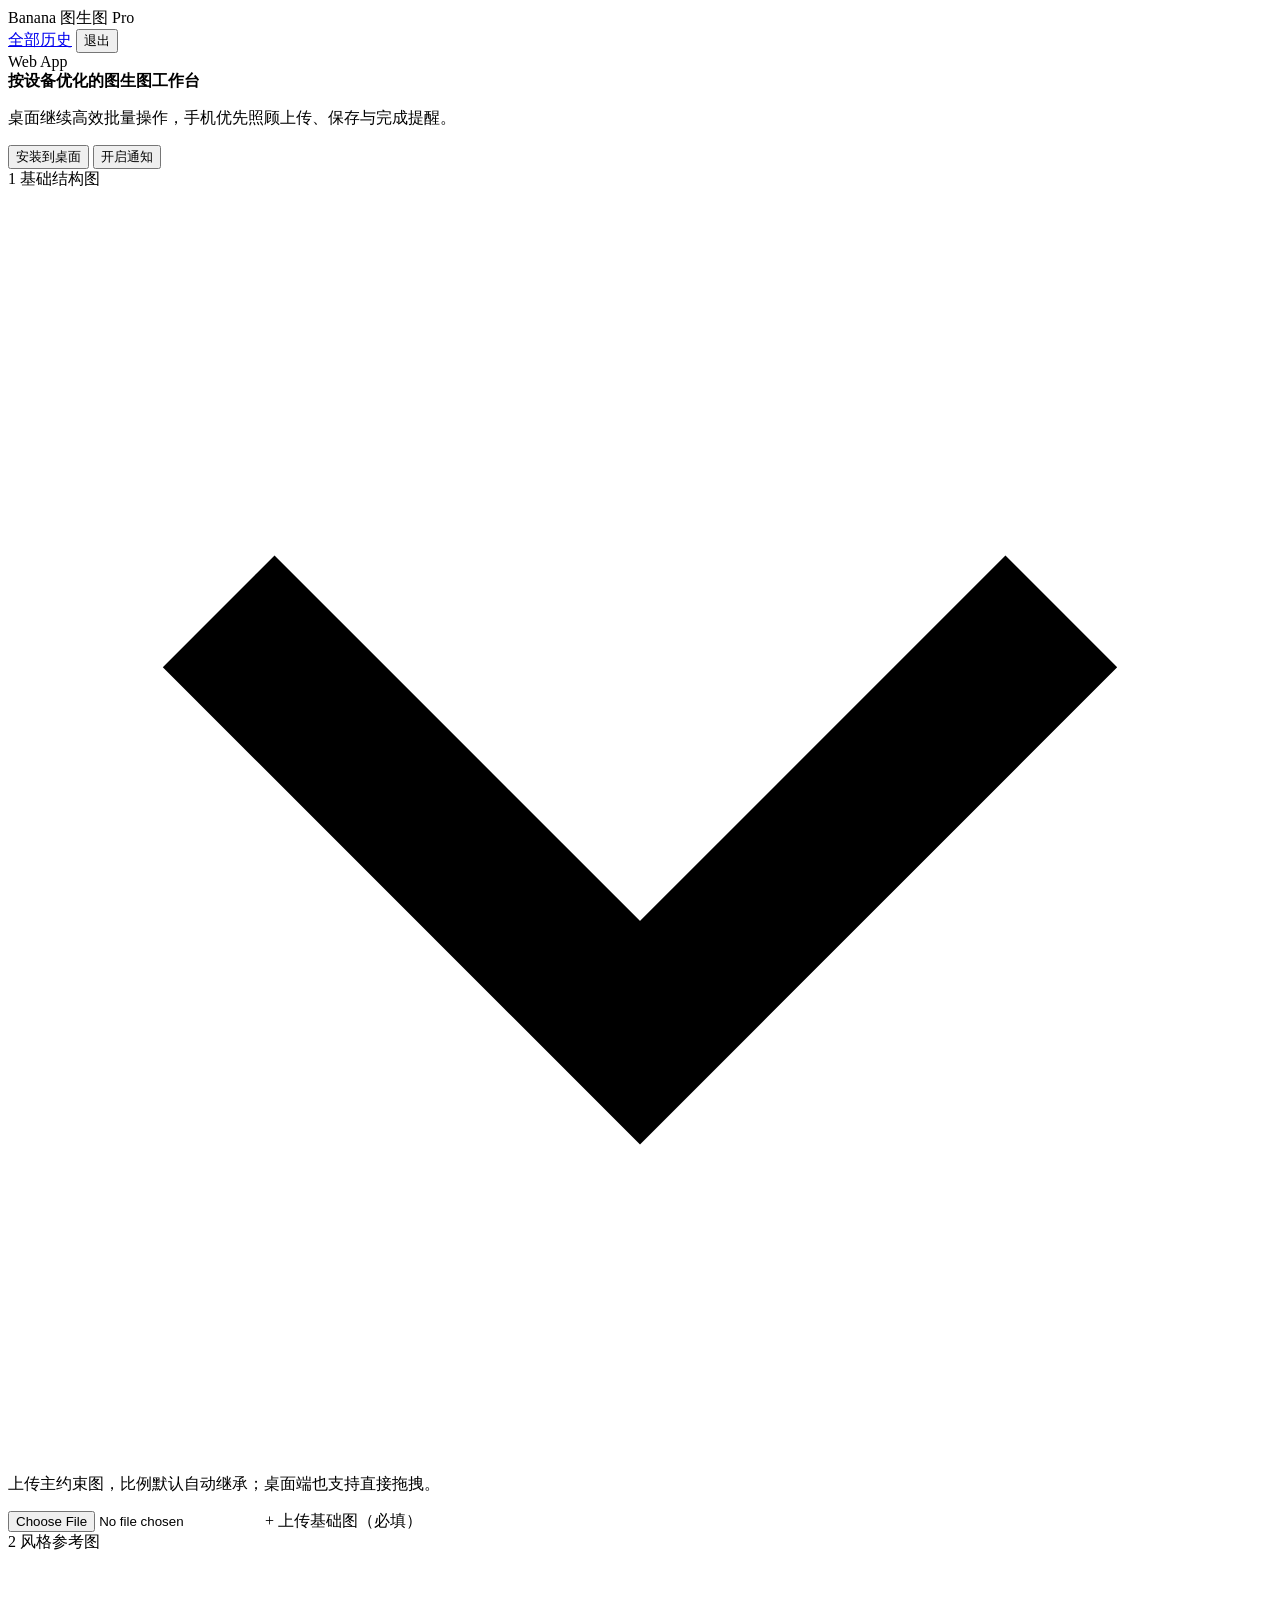
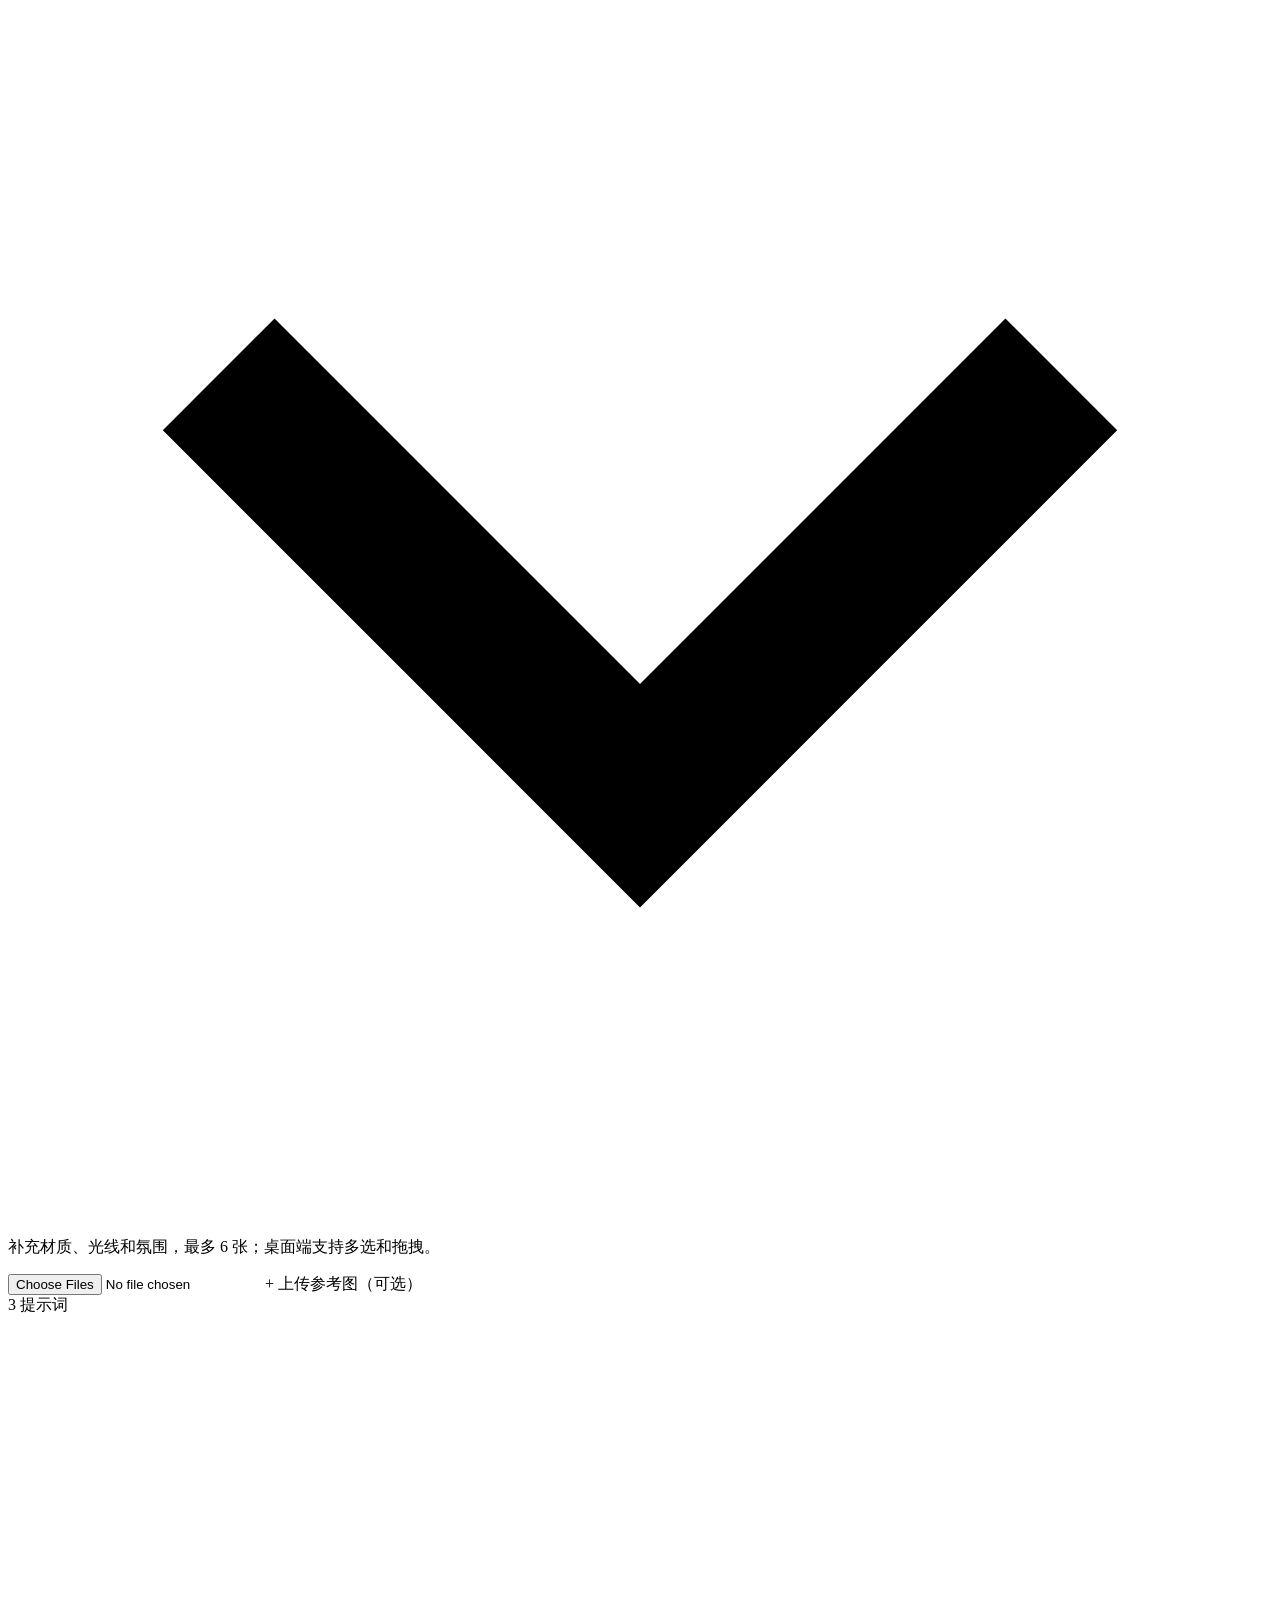
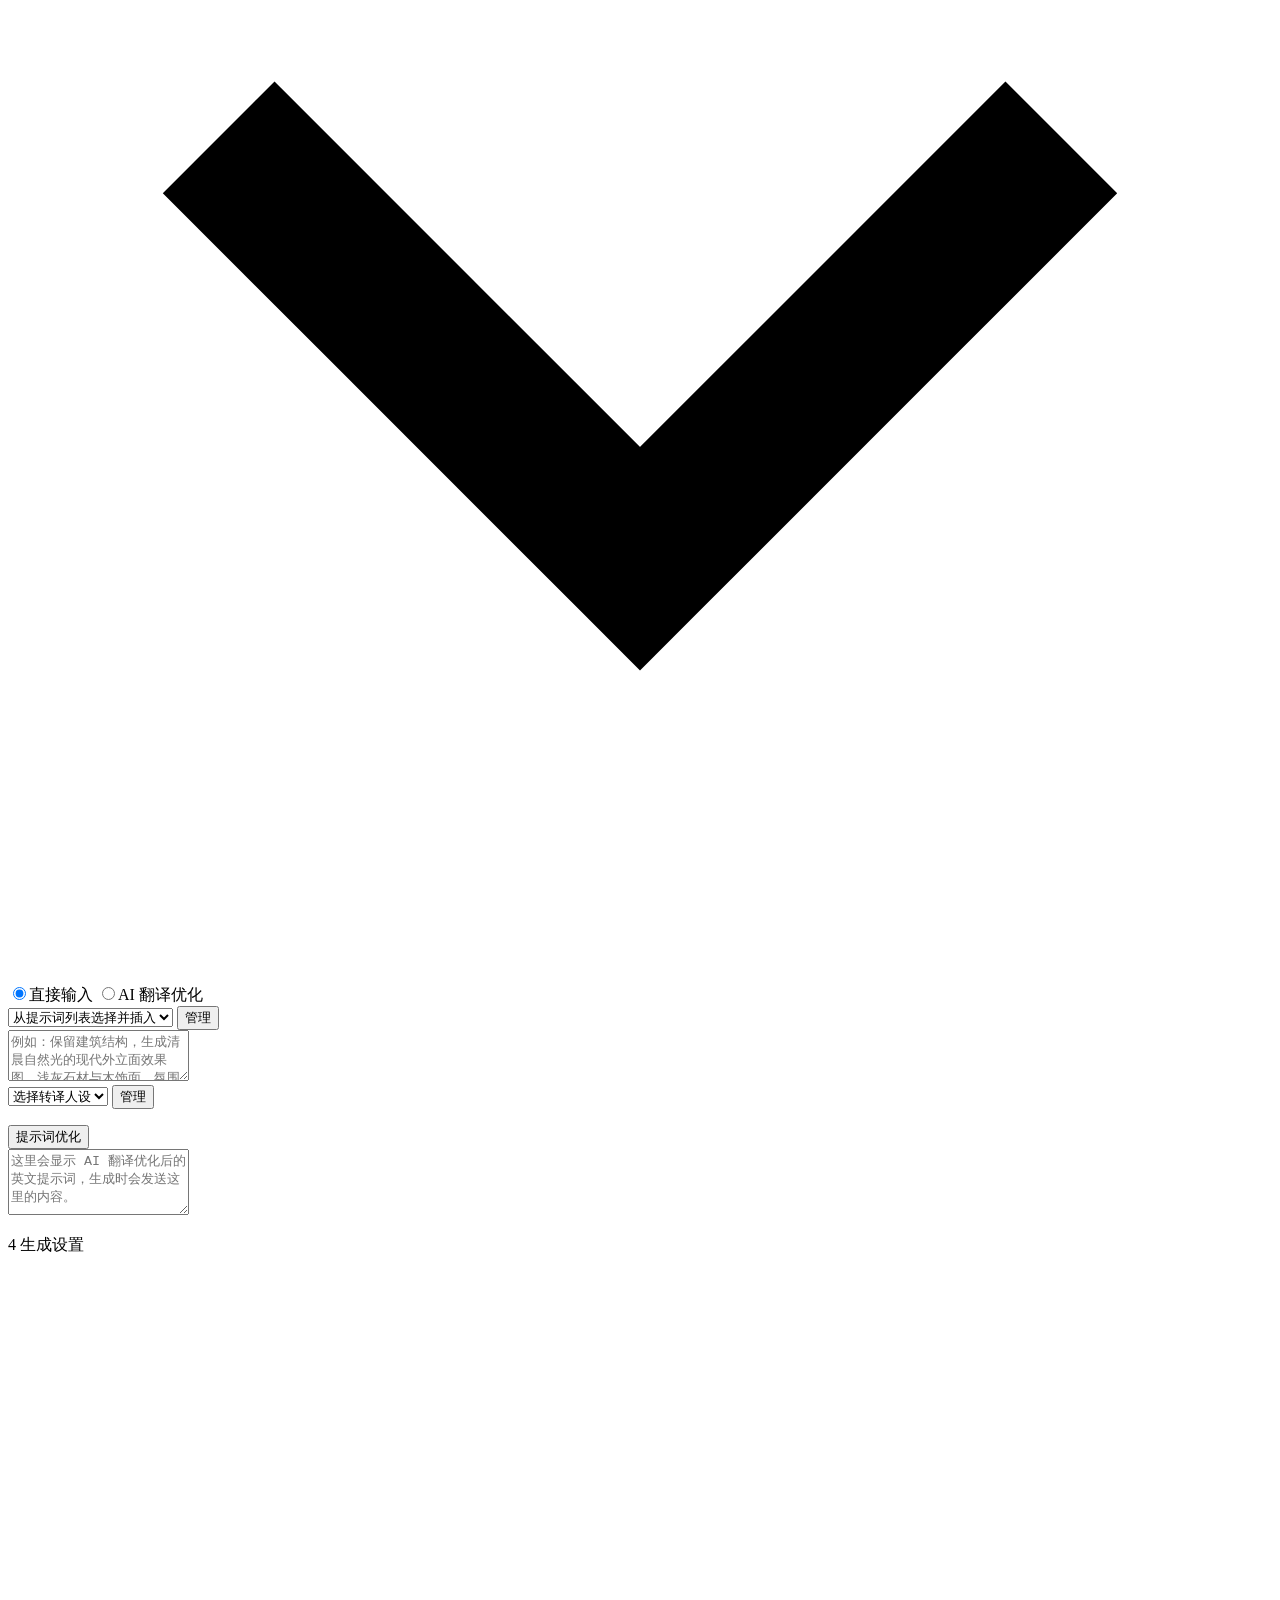
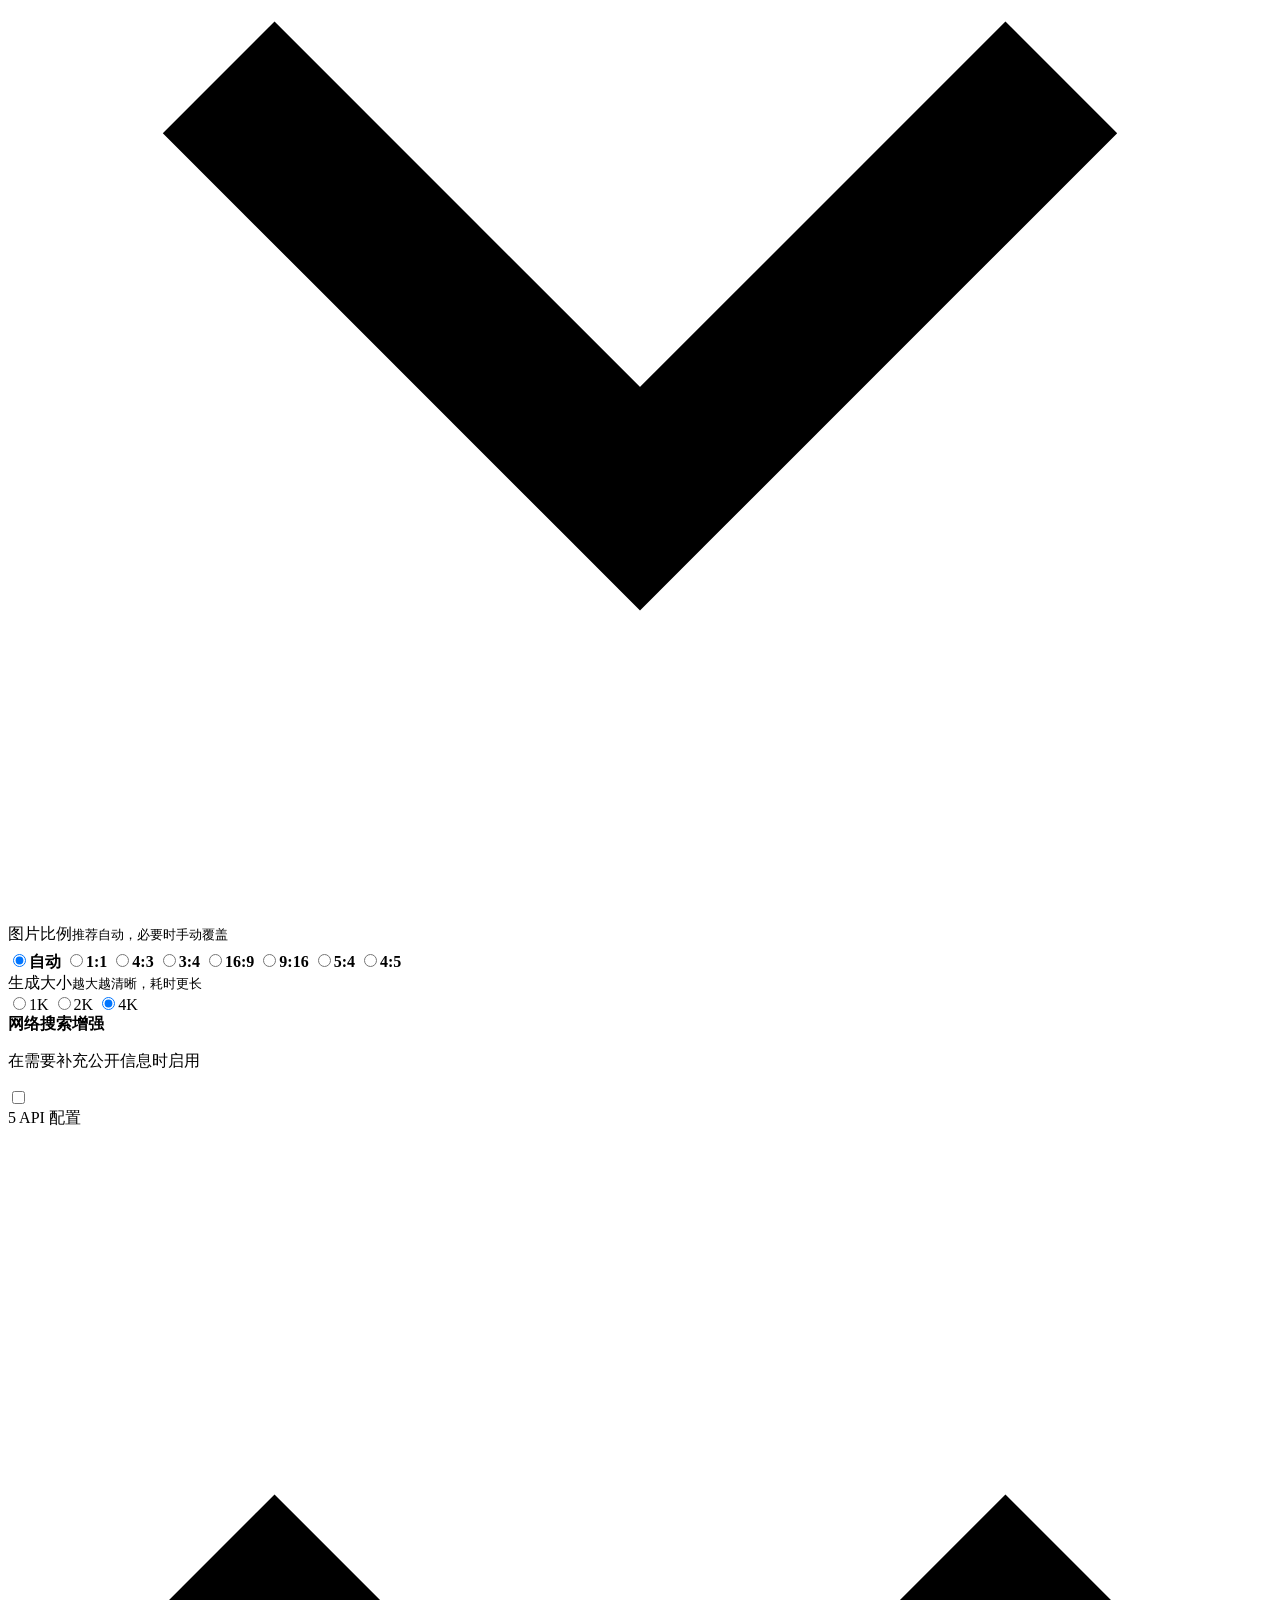
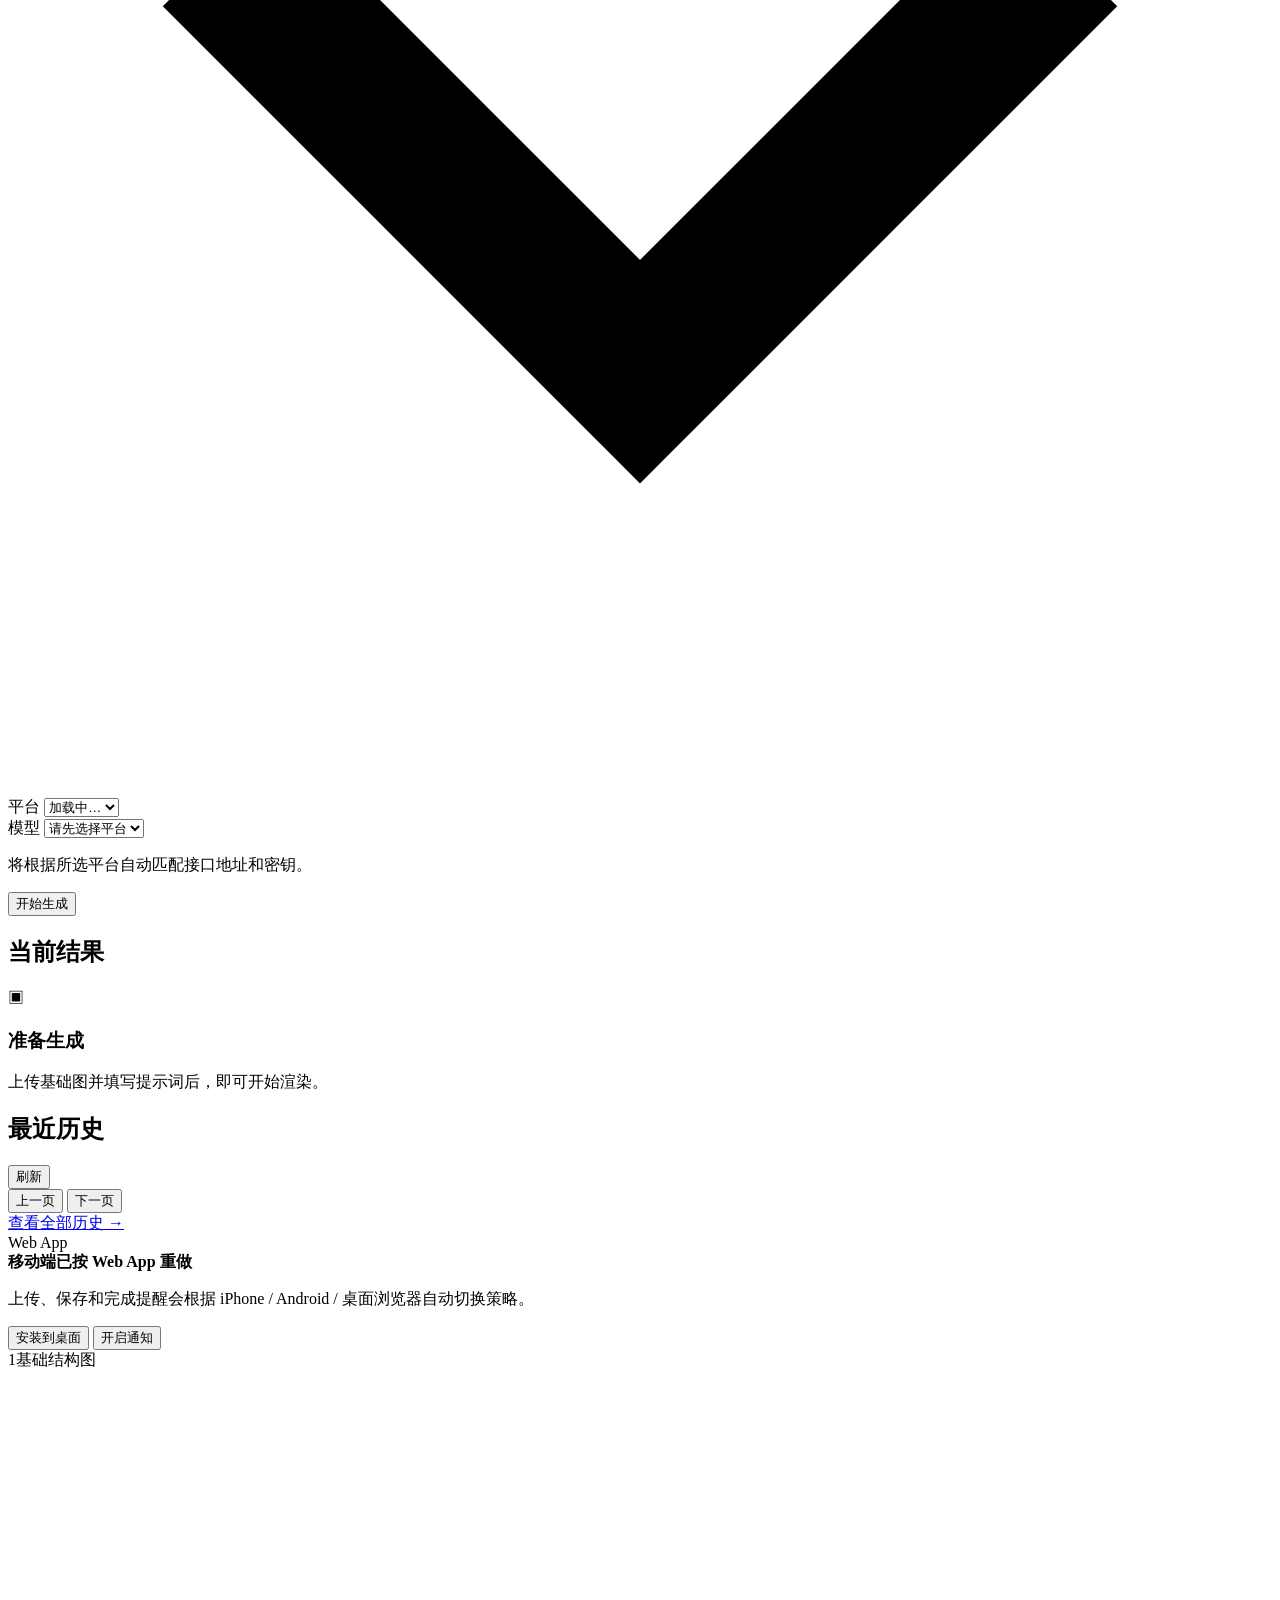
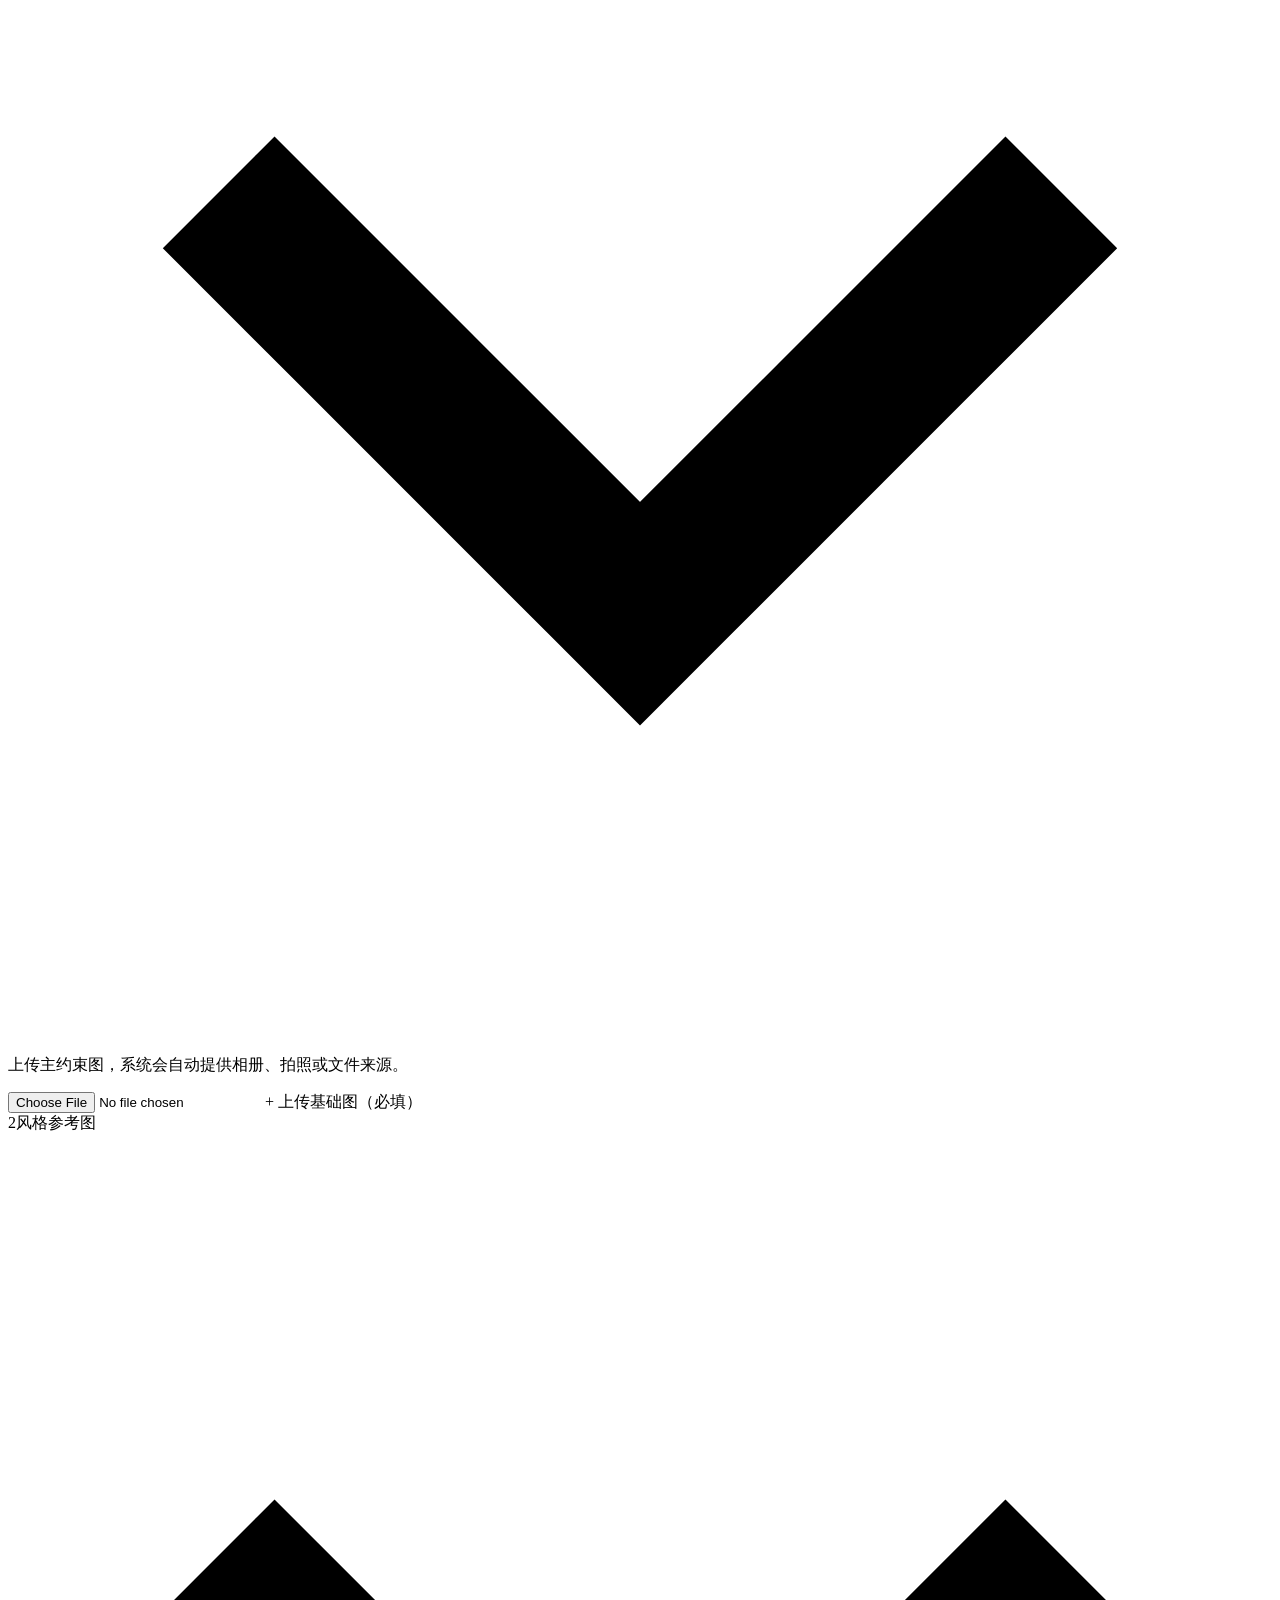
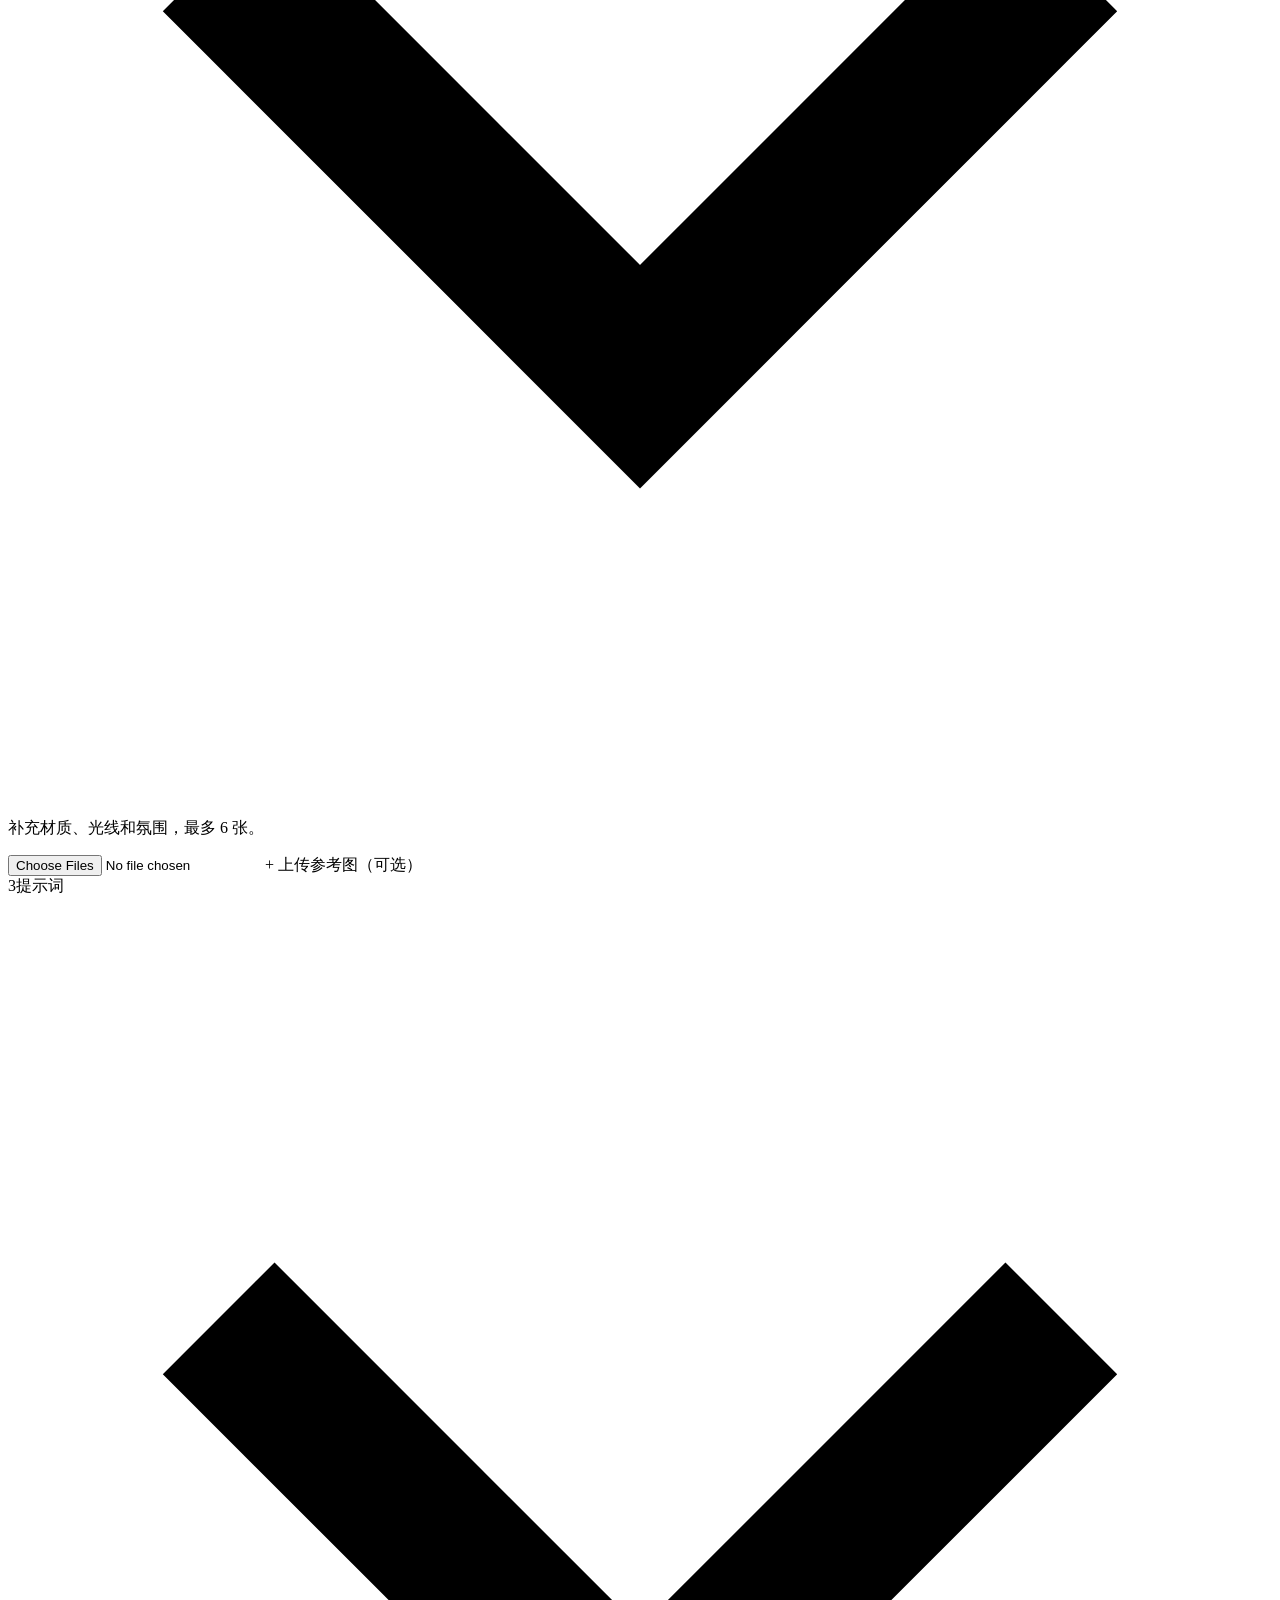
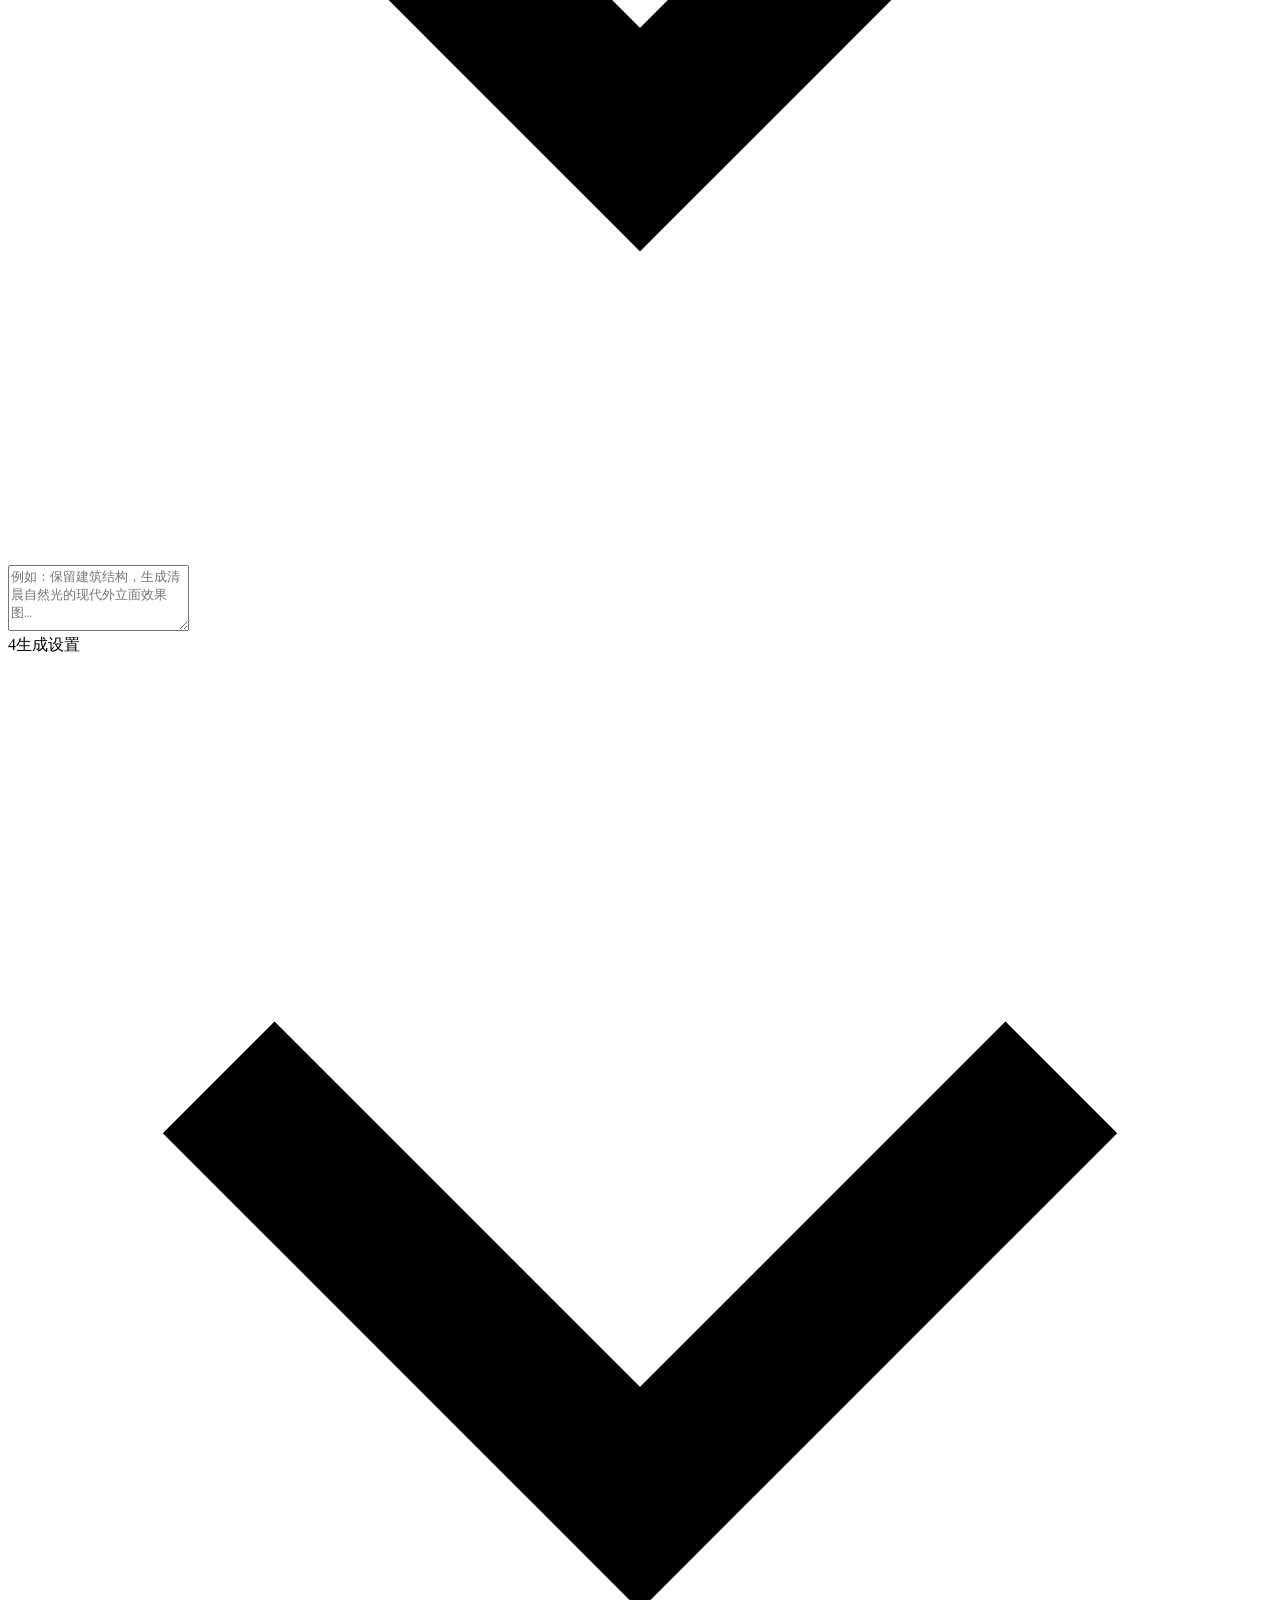
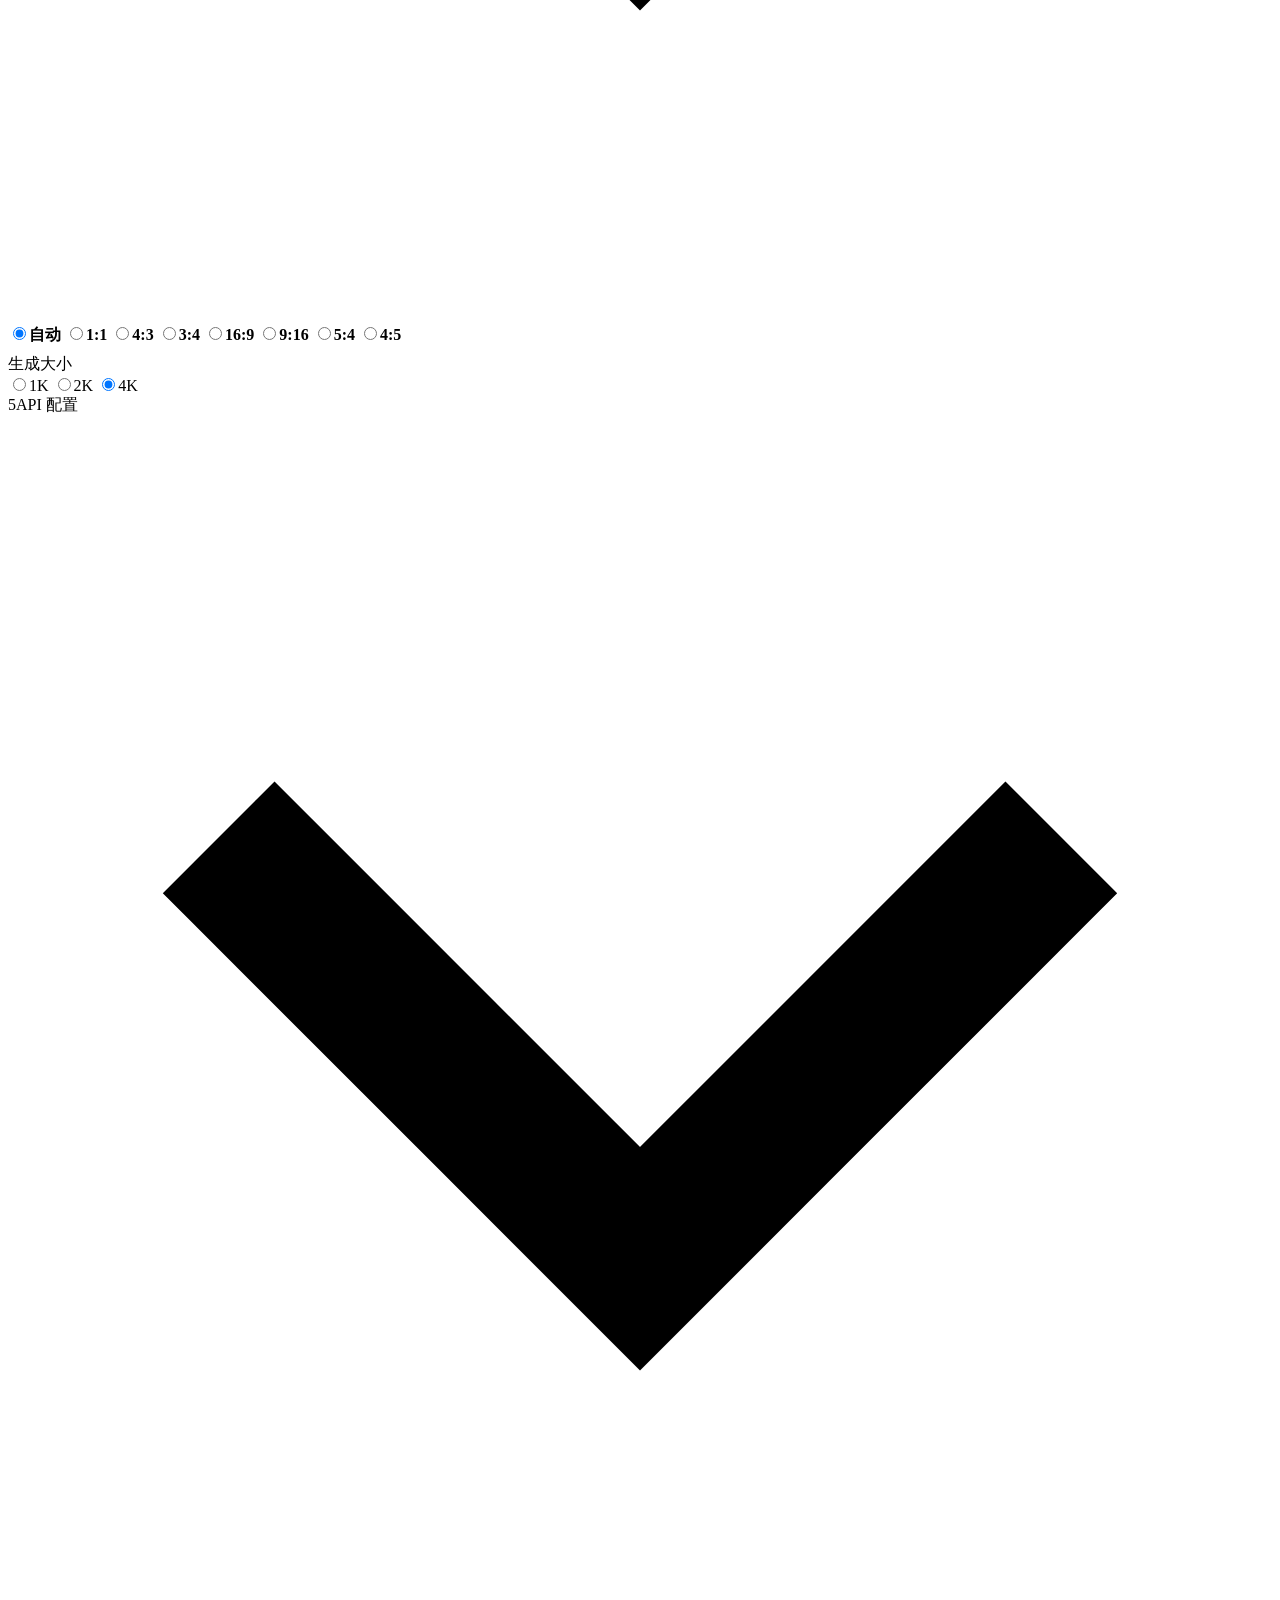
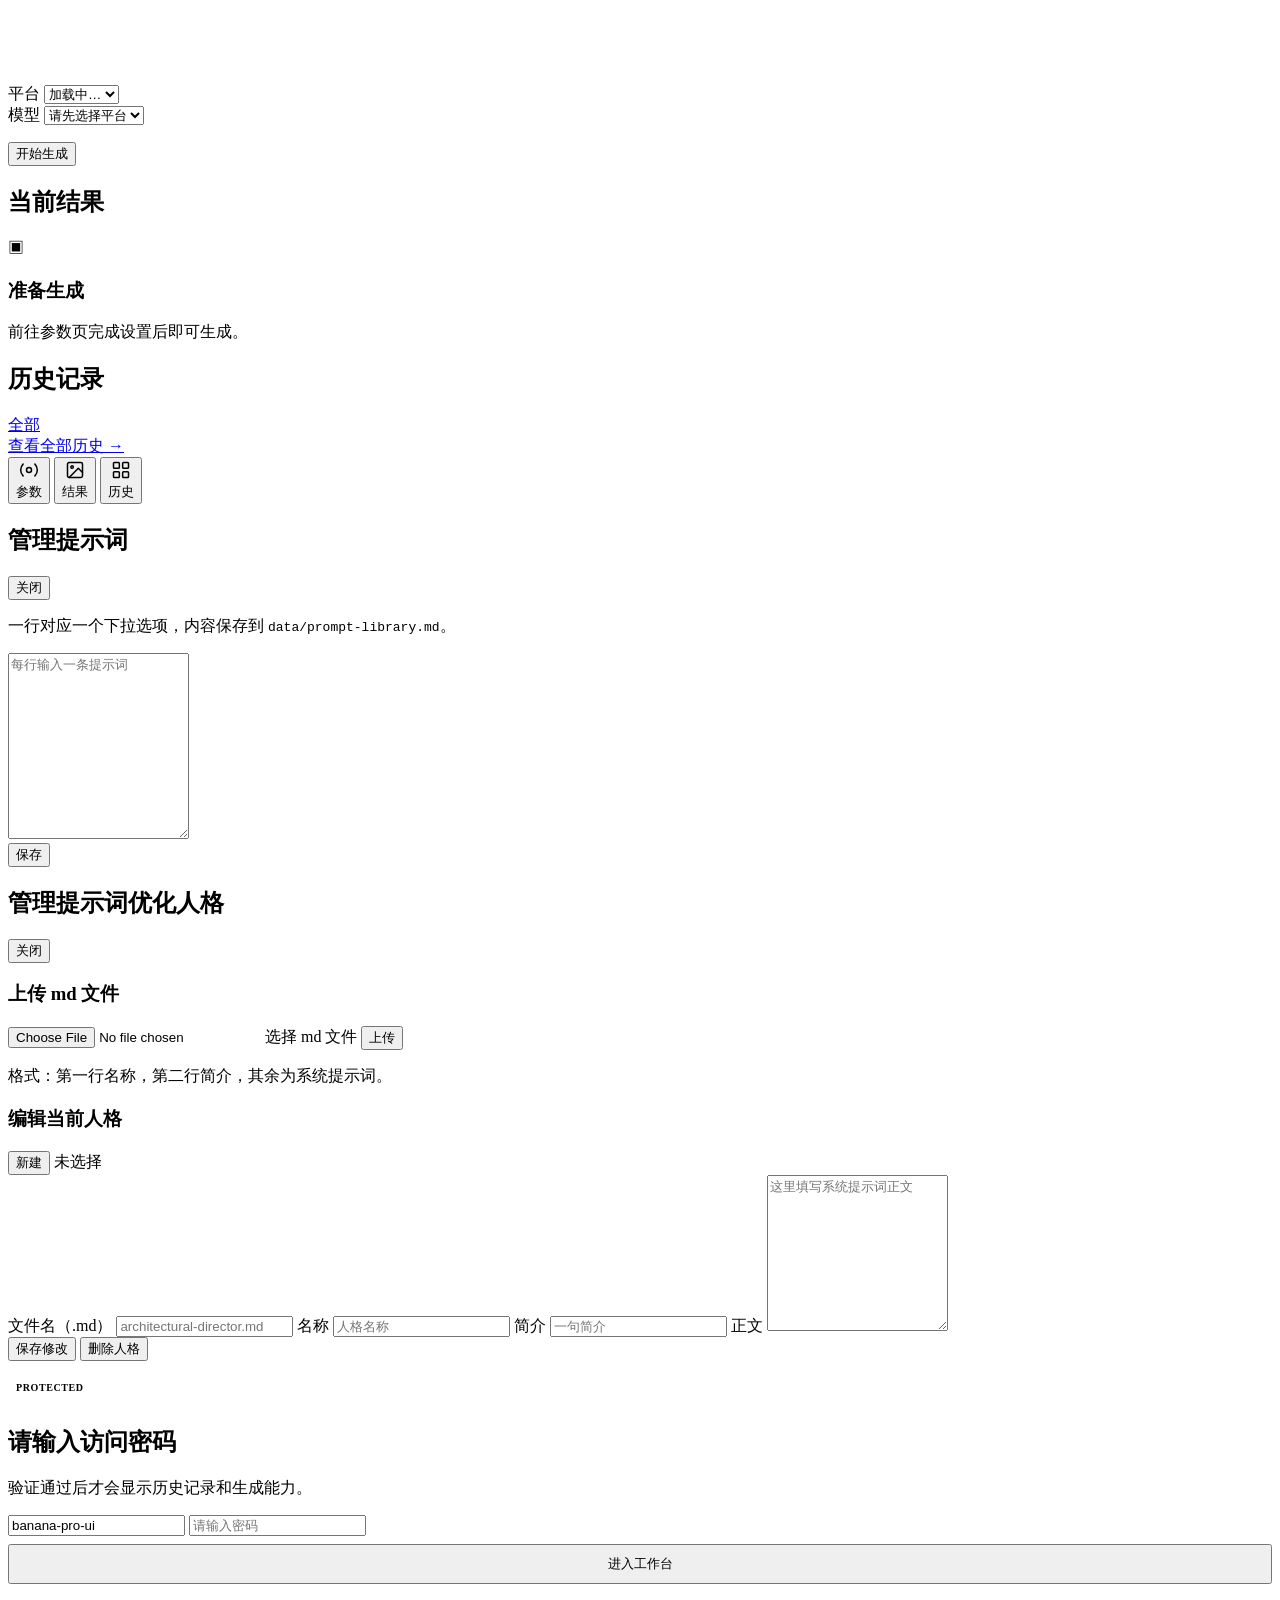
==== commit d59fec74: "Fix mobile upload flow across iPad and Android" ====
--- a/public/index.html
+++ b/public/index.html
@@ -79,15 +79,11 @@
               </div>
             </div>
             <div class="param-section-body" id="section-base-body">
-              <p class="param-section-hint">上传主约束图，比例默认自动继承</p>
-              <div class="upload-quick-actions">
-                <button type="button" class="ghost-button upload-quick-button" data-upload-trigger="base" data-upload-mode="library">相册 / 文件</button>
-                <button type="button" class="ghost-button upload-quick-button" data-upload-trigger="base" data-upload-mode="camera">拍照</button>
-                <span class="upload-quick-hint">桌面支持拖拽文件，手机可直接调起相机。</span>
-              </div>
-              <label class="upload-zone" data-upload-zone="base" for="base-image" aria-label="上传基础图">
+              <p class="param-section-hint">上传主约束图，比例默认自动继承；桌面端也支持直接拖拽。</p>
+              <label class="upload-zone" data-upload-zone="base" aria-label="上传基础图">
+                <input data-upload-input="base" type="file" accept="image/*,.heic,.heif,.heics,.heifs" required />
                 <span class="upload-zone-icon">+</span>
-                <span class="upload-zone-label">点击上传或拖拽基础图（必填）</span>
+                <span class="upload-zone-label">上传基础图（必填）</span>
               </label>
               <div id="base-preview" class="thumb-grid single"></div>
             </div>
@@ -107,15 +103,11 @@
               </div>
             </div>
             <div class="param-section-body" id="section-ref-body">
-              <p class="param-section-hint">补充材质、光线和氛围，最多 6 张</p>
-              <div class="upload-quick-actions">
-                <button type="button" class="ghost-button upload-quick-button" data-upload-trigger="reference" data-upload-mode="library">追加参考图</button>
-                <button type="button" class="ghost-button upload-quick-button" data-upload-trigger="reference" data-upload-mode="camera">拍照追加</button>
-                <span class="upload-quick-hint">移动端单次拍照追加 1 张，桌面可多选或拖拽。</span>
-              </div>
-              <label class="upload-zone" data-upload-zone="reference" for="reference-images" aria-label="上传参考图">
+              <p class="param-section-hint">补充材质、光线和氛围，最多 6 张；桌面端支持多选和拖拽。</p>
+              <label class="upload-zone" data-upload-zone="reference" aria-label="上传参考图">
+                <input data-upload-input="reference" type="file" accept="image/*,.heic,.heif,.heics,.heifs" multiple />
                 <span class="upload-zone-icon">+</span>
-                <span class="upload-zone-label">点击上传或拖拽参考图（可选）</span>
+                <span class="upload-zone-label">上传参考图（可选）</span>
               </label>
               <div id="reference-preview" class="thumb-grid"></div>
             </div>
@@ -356,15 +348,11 @@
               <div class="param-section-chevron"><svg viewBox="0 0 12 12" fill="none" stroke="currentColor" stroke-width="1.5"><polyline points="2 4 6 8 10 4"/></svg></div>
             </div>
             <div class="param-section-body">
-              <p class="param-section-hint">上传主约束图，比例默认自动继承</p>
-              <div class="upload-quick-actions compact">
-                <button type="button" class="ghost-button upload-quick-button" data-upload-trigger="base" data-upload-mode="library">相册</button>
-                <button type="button" class="ghost-button upload-quick-button" data-upload-trigger="base" data-upload-mode="camera">拍照</button>
-                <span class="upload-quick-hint">iPhone 建议从 Safari 安装到主屏幕后使用。</span>
-              </div>
-              <label class="upload-zone" data-upload-zone="base" for="base-image" aria-label="上传基础图">
+              <p class="param-section-hint">上传主约束图，系统会自动提供相册、拍照或文件来源。</p>
+              <label class="upload-zone" data-upload-zone="base" aria-label="上传基础图">
+                <input data-upload-input="base" type="file" accept="image/*,.heic,.heif,.heics,.heifs" required />
                 <span class="upload-zone-icon">+</span>
-                <span class="upload-zone-label">点击上传基础图（必填）</span>
+                <span class="upload-zone-label">上传基础图（必填）</span>
               </label>
               <div id="base-preview-m" class="thumb-grid single"></div>
             </div>
@@ -378,15 +366,11 @@
               <div class="param-section-chevron"><svg viewBox="0 0 12 12" fill="none" stroke="currentColor" stroke-width="1.5"><polyline points="2 4 6 8 10 4"/></svg></div>
             </div>
             <div class="param-section-body">
-              <p class="param-section-hint">补充材质、光线和氛围，最多 6 张</p>
-              <div class="upload-quick-actions compact">
-                <button type="button" class="ghost-button upload-quick-button" data-upload-trigger="reference" data-upload-mode="library">相册</button>
-                <button type="button" class="ghost-button upload-quick-button" data-upload-trigger="reference" data-upload-mode="camera">拍照</button>
-                <span class="upload-quick-hint">拍照追加适合临时补一张参考图。</span>
-              </div>
-              <label class="upload-zone" data-upload-zone="reference" for="reference-images" aria-label="上传参考图">
+              <p class="param-section-hint">补充材质、光线和氛围，最多 6 张。</p>
+              <label class="upload-zone" data-upload-zone="reference" aria-label="上传参考图">
+                <input data-upload-input="reference" type="file" accept="image/*,.heic,.heif,.heics,.heifs" multiple />
                 <span class="upload-zone-icon">+</span>
-                <span class="upload-zone-label">点击上传参考图（可选）</span>
+                <span class="upload-zone-label">上传参考图（可选）</span>
               </label>
               <div id="reference-preview-m" class="thumb-grid"></div>
             </div>
@@ -656,11 +640,6 @@
       </article>
     </template>
 
-    <div class="shared-upload-inputs" aria-hidden="true">
-      <input id="base-image" name="baseImage" class="shared-upload-input" type="file" accept="image/*,.heic,.heif,.heics,.heifs" required tabindex="-1" />
-      <input id="reference-images" name="referenceImages" class="shared-upload-input" type="file" accept="image/*,.heic,.heif,.heics,.heifs" multiple tabindex="-1" />
-    </div>
-
     <script src="/pwa.js" defer></script>
     <script src="/app.js" defer></script>
 
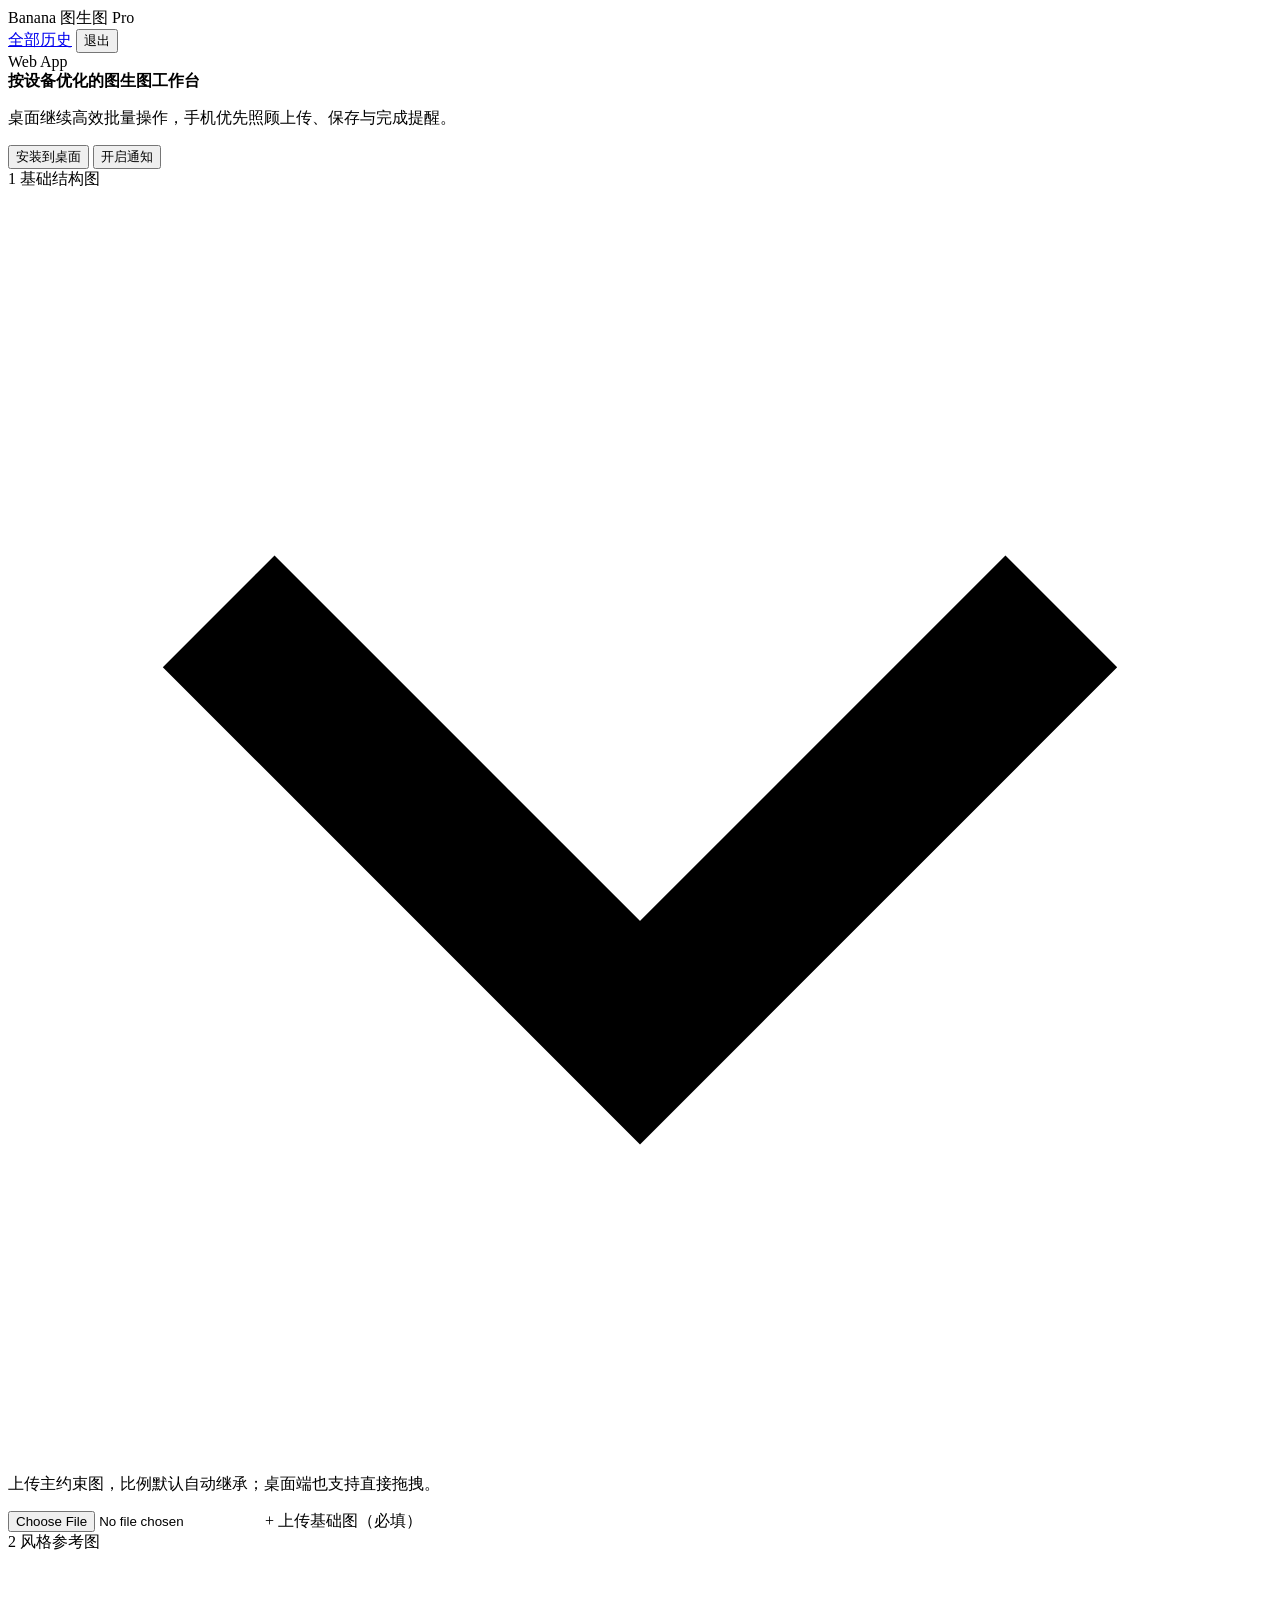
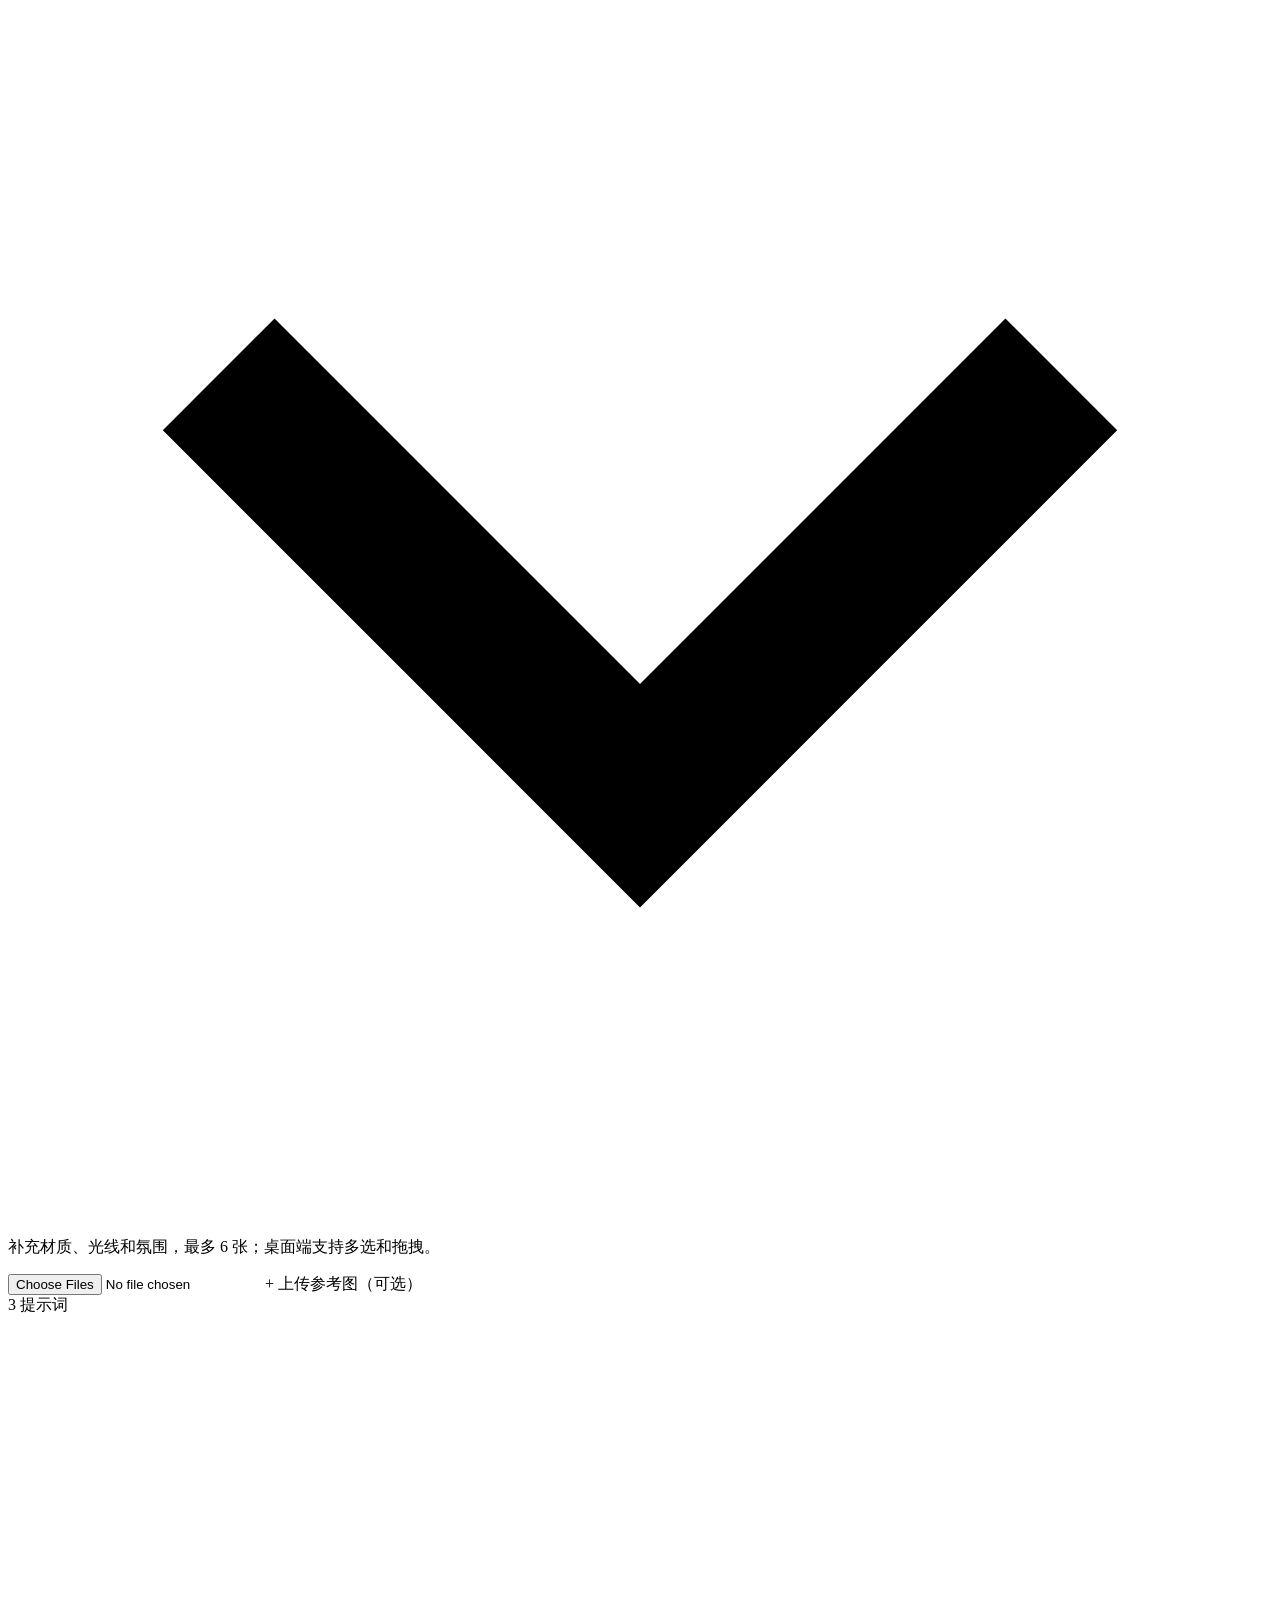
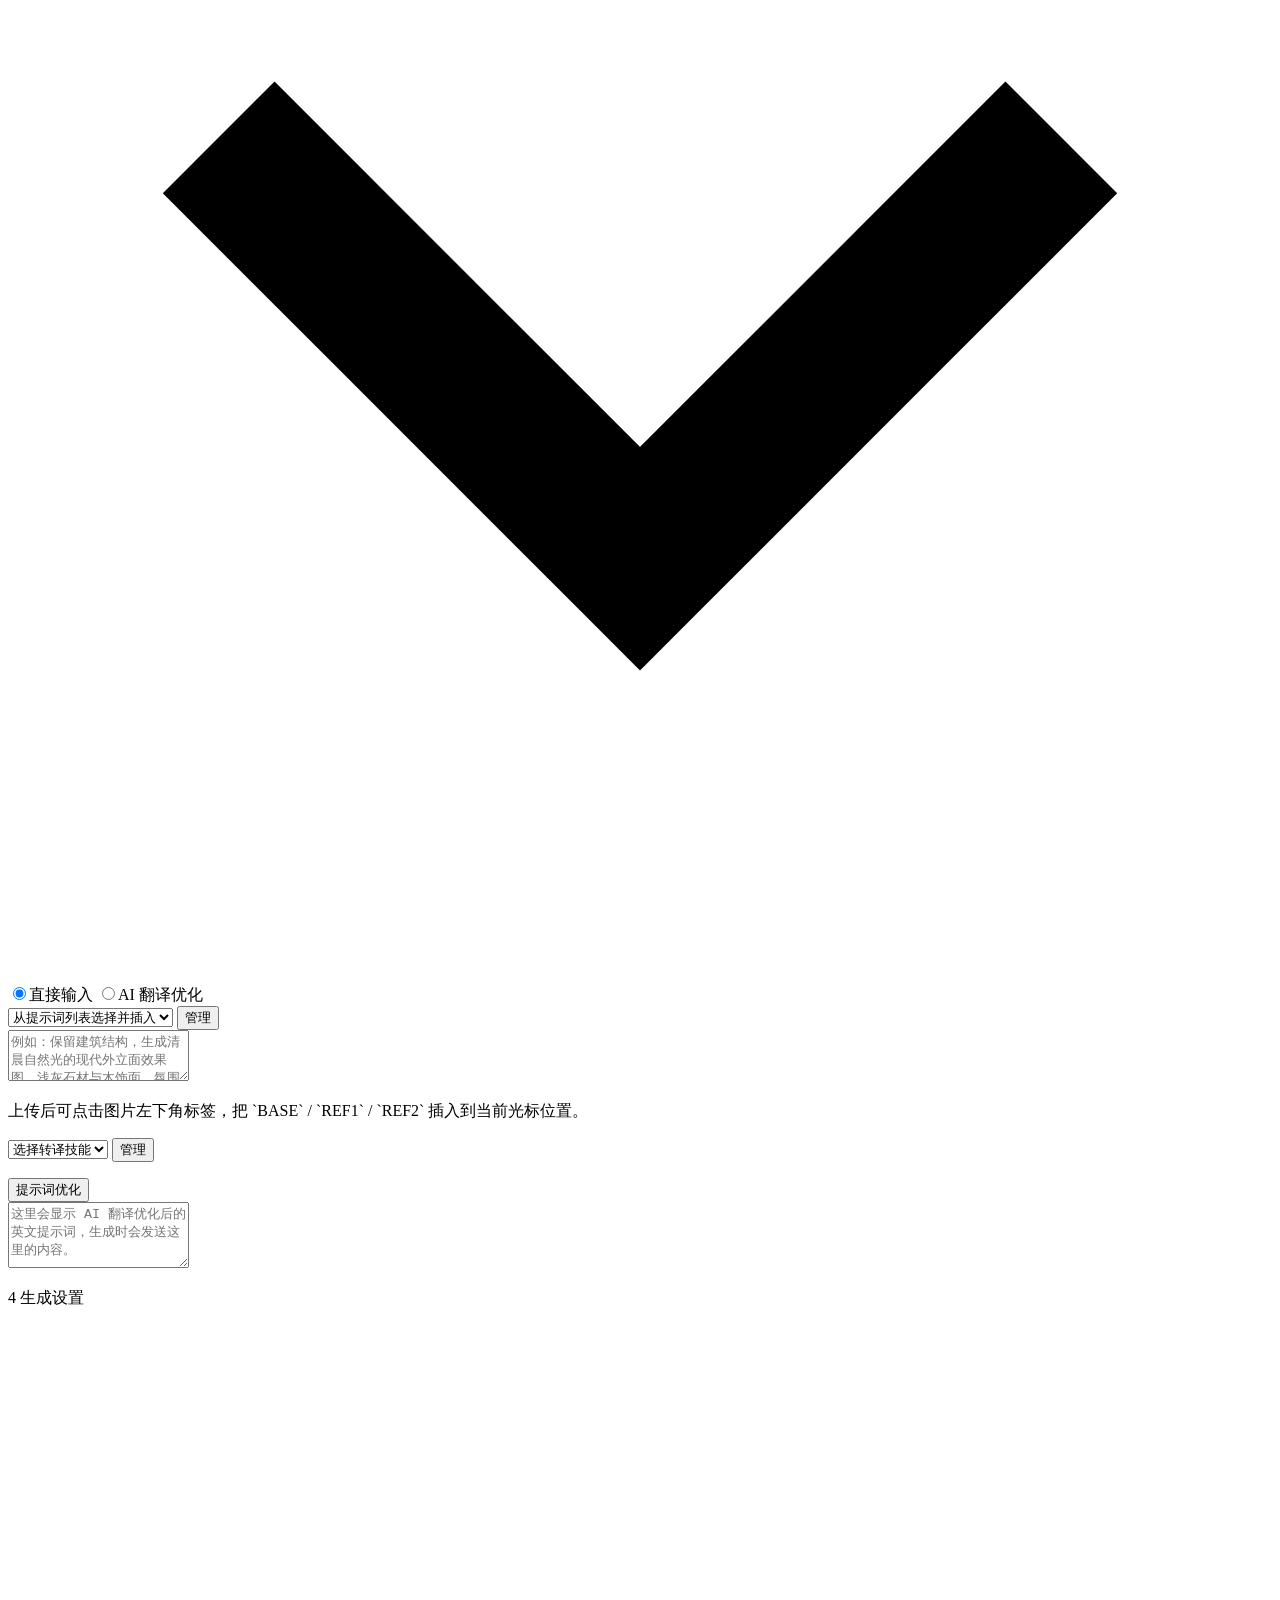
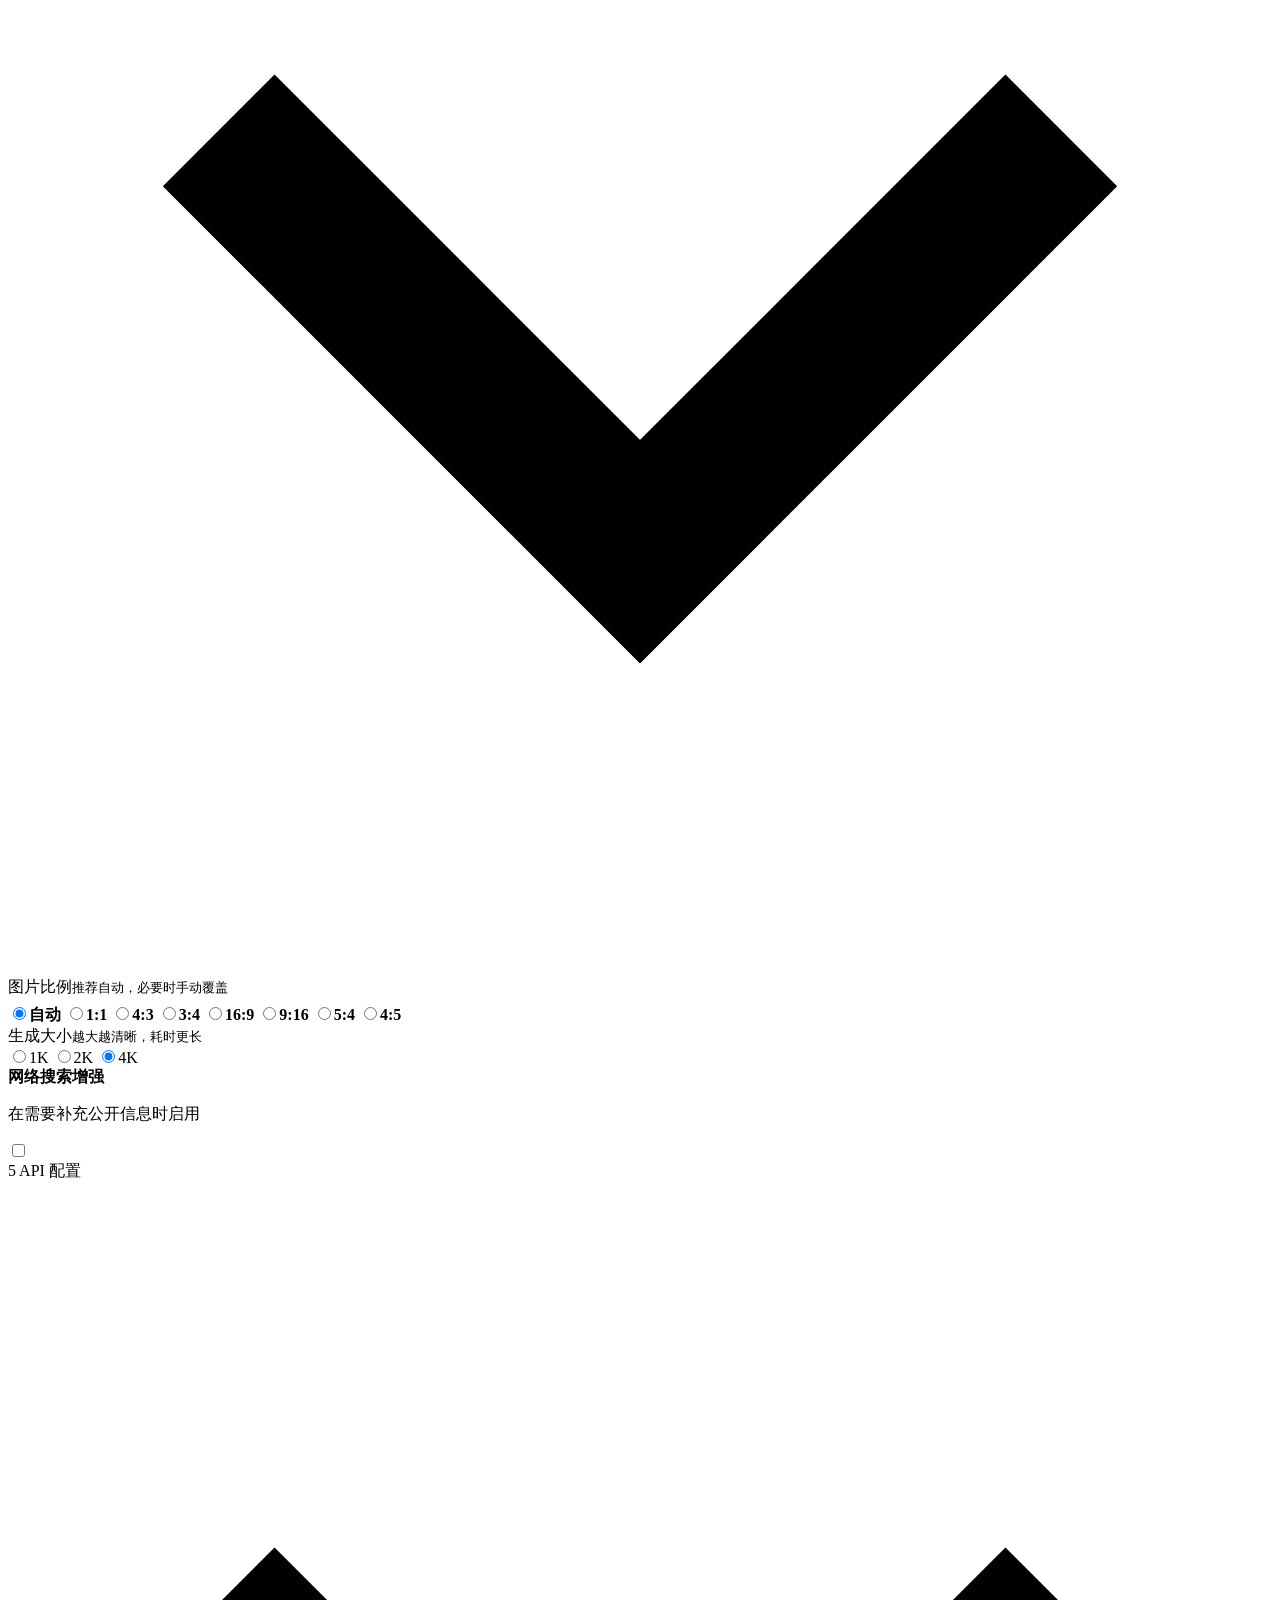
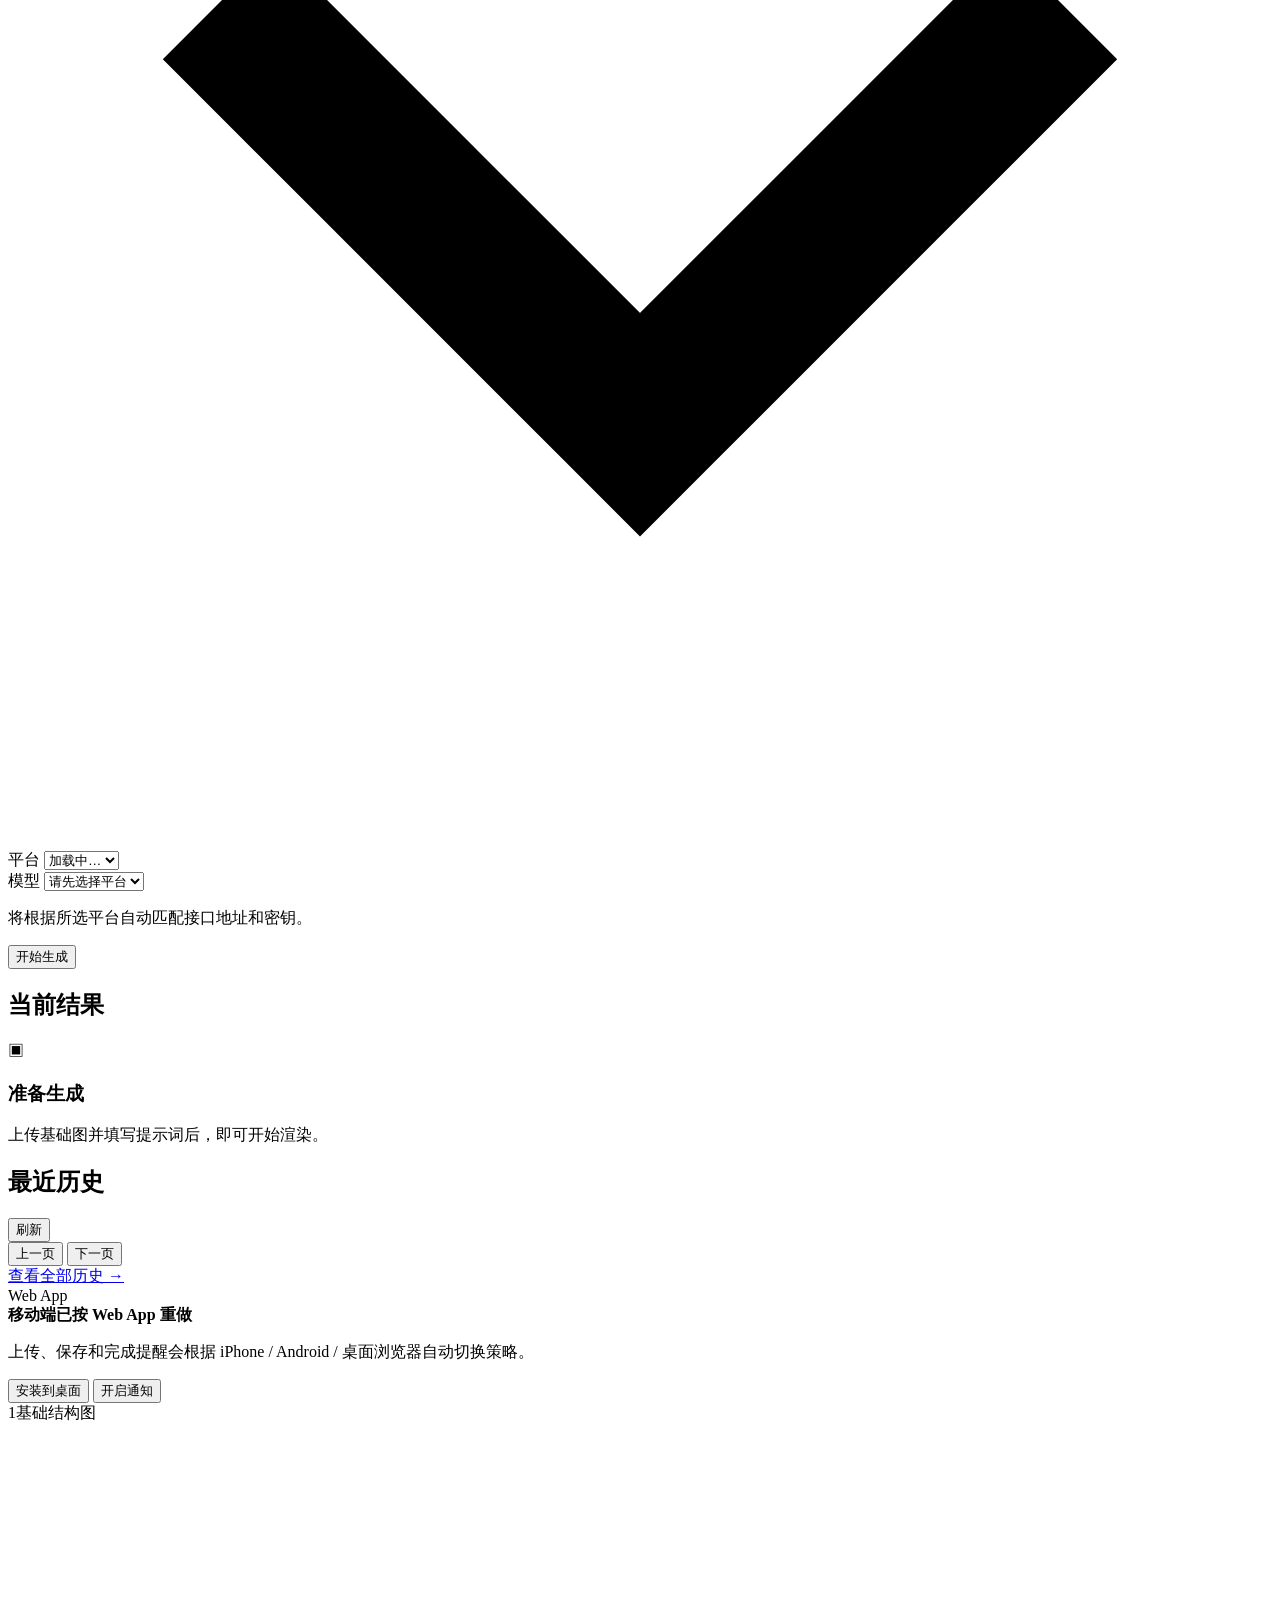
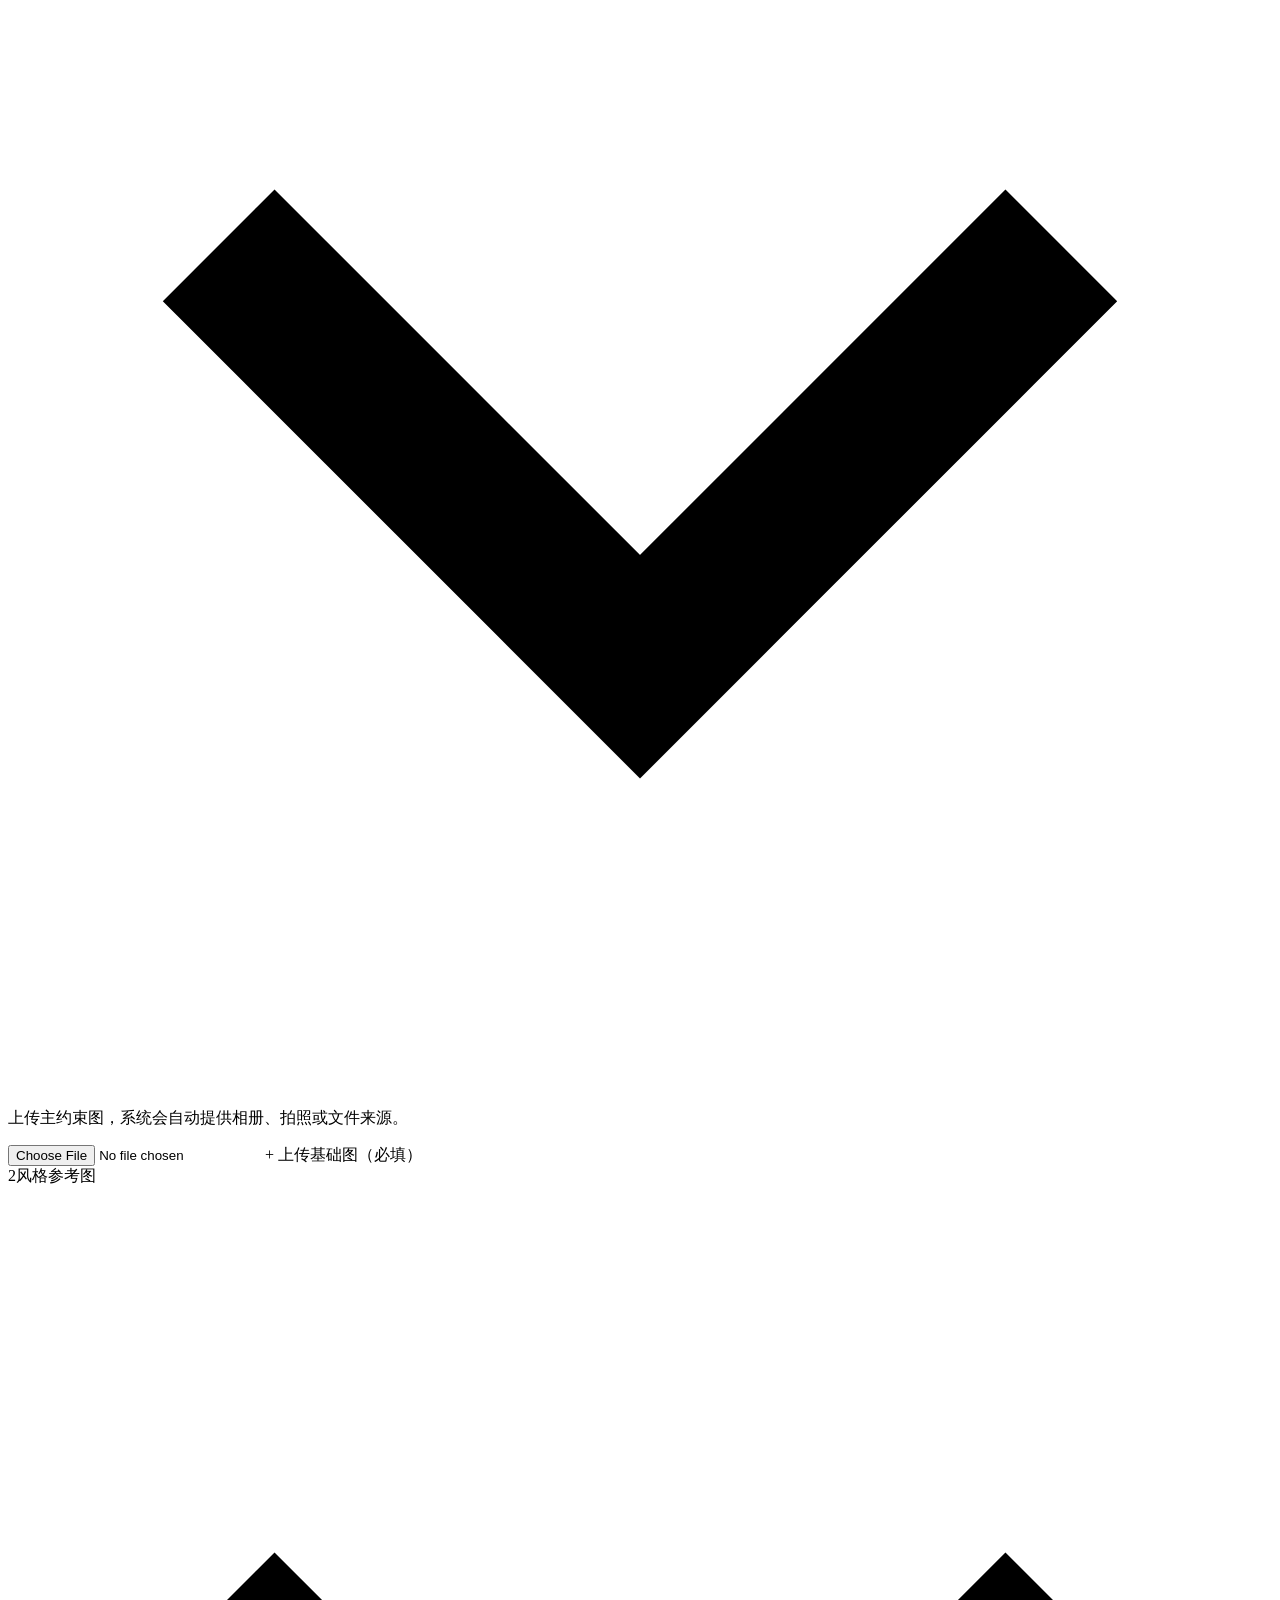
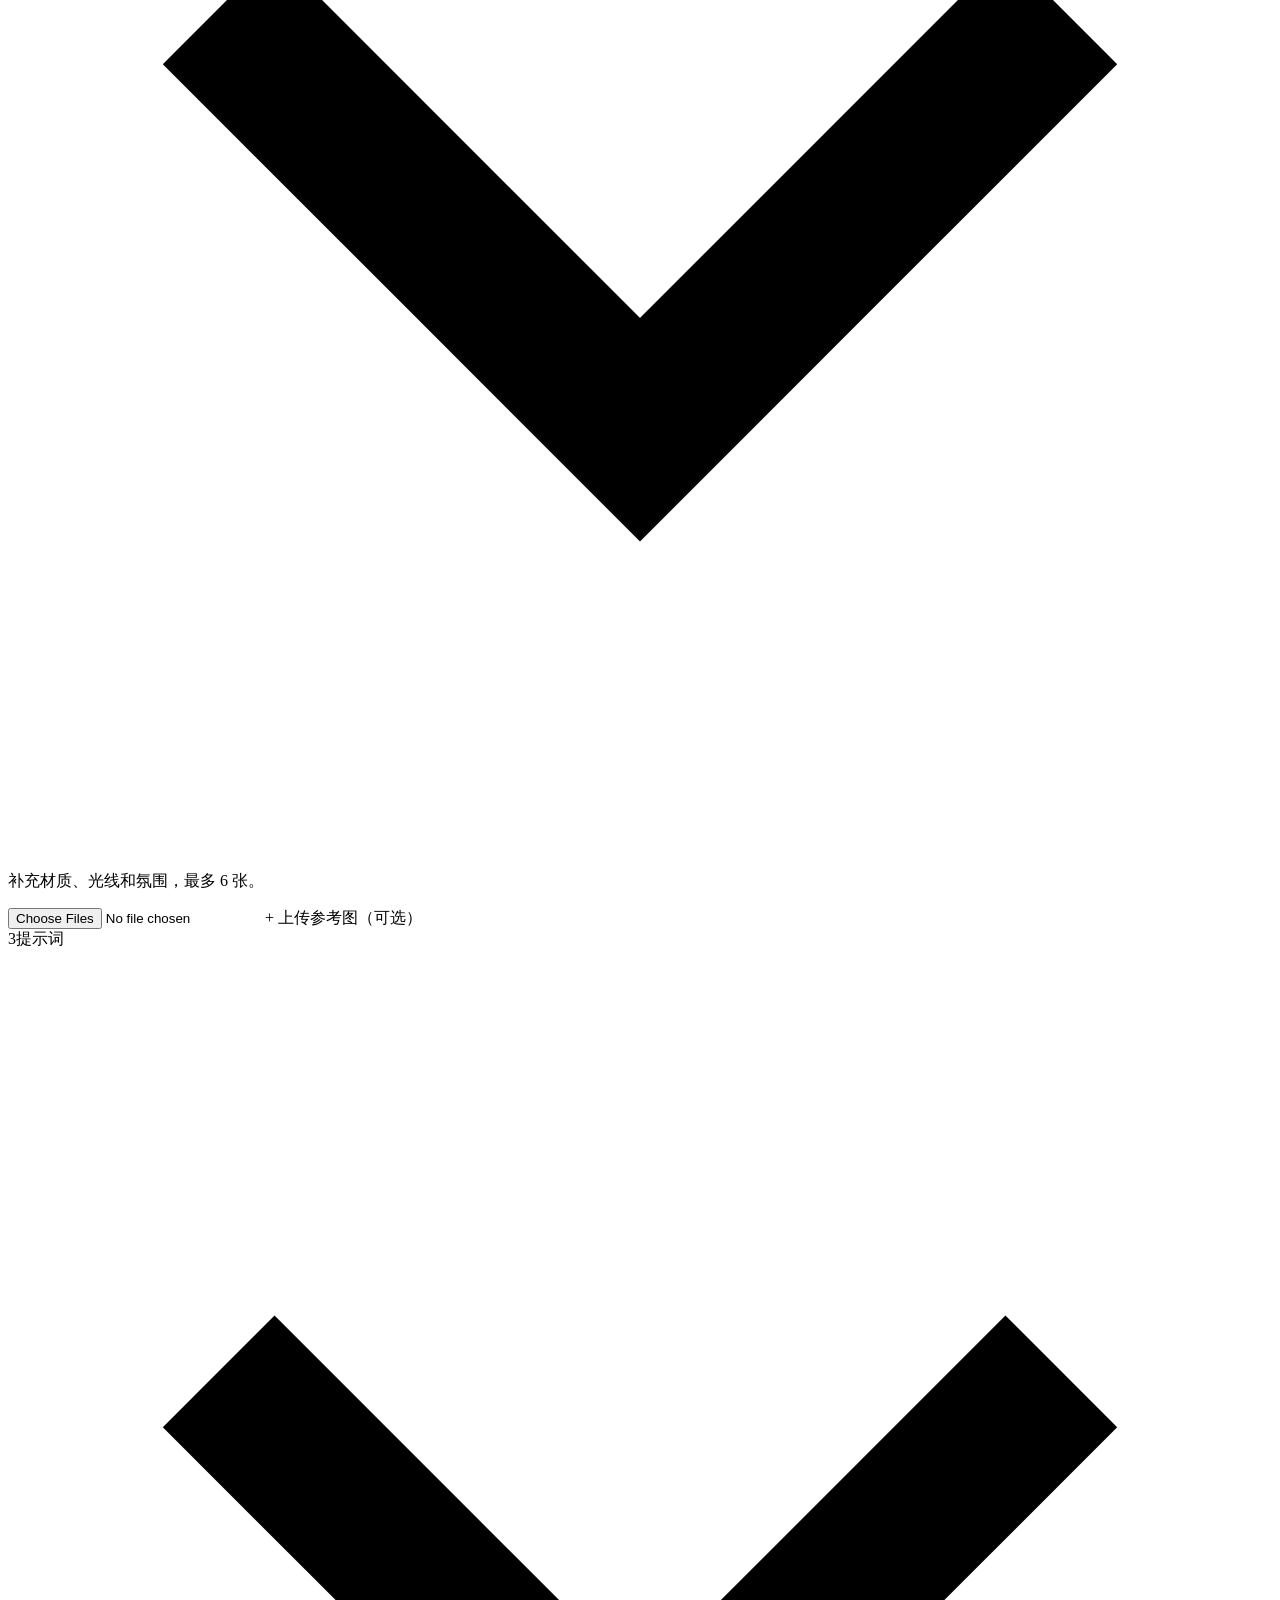
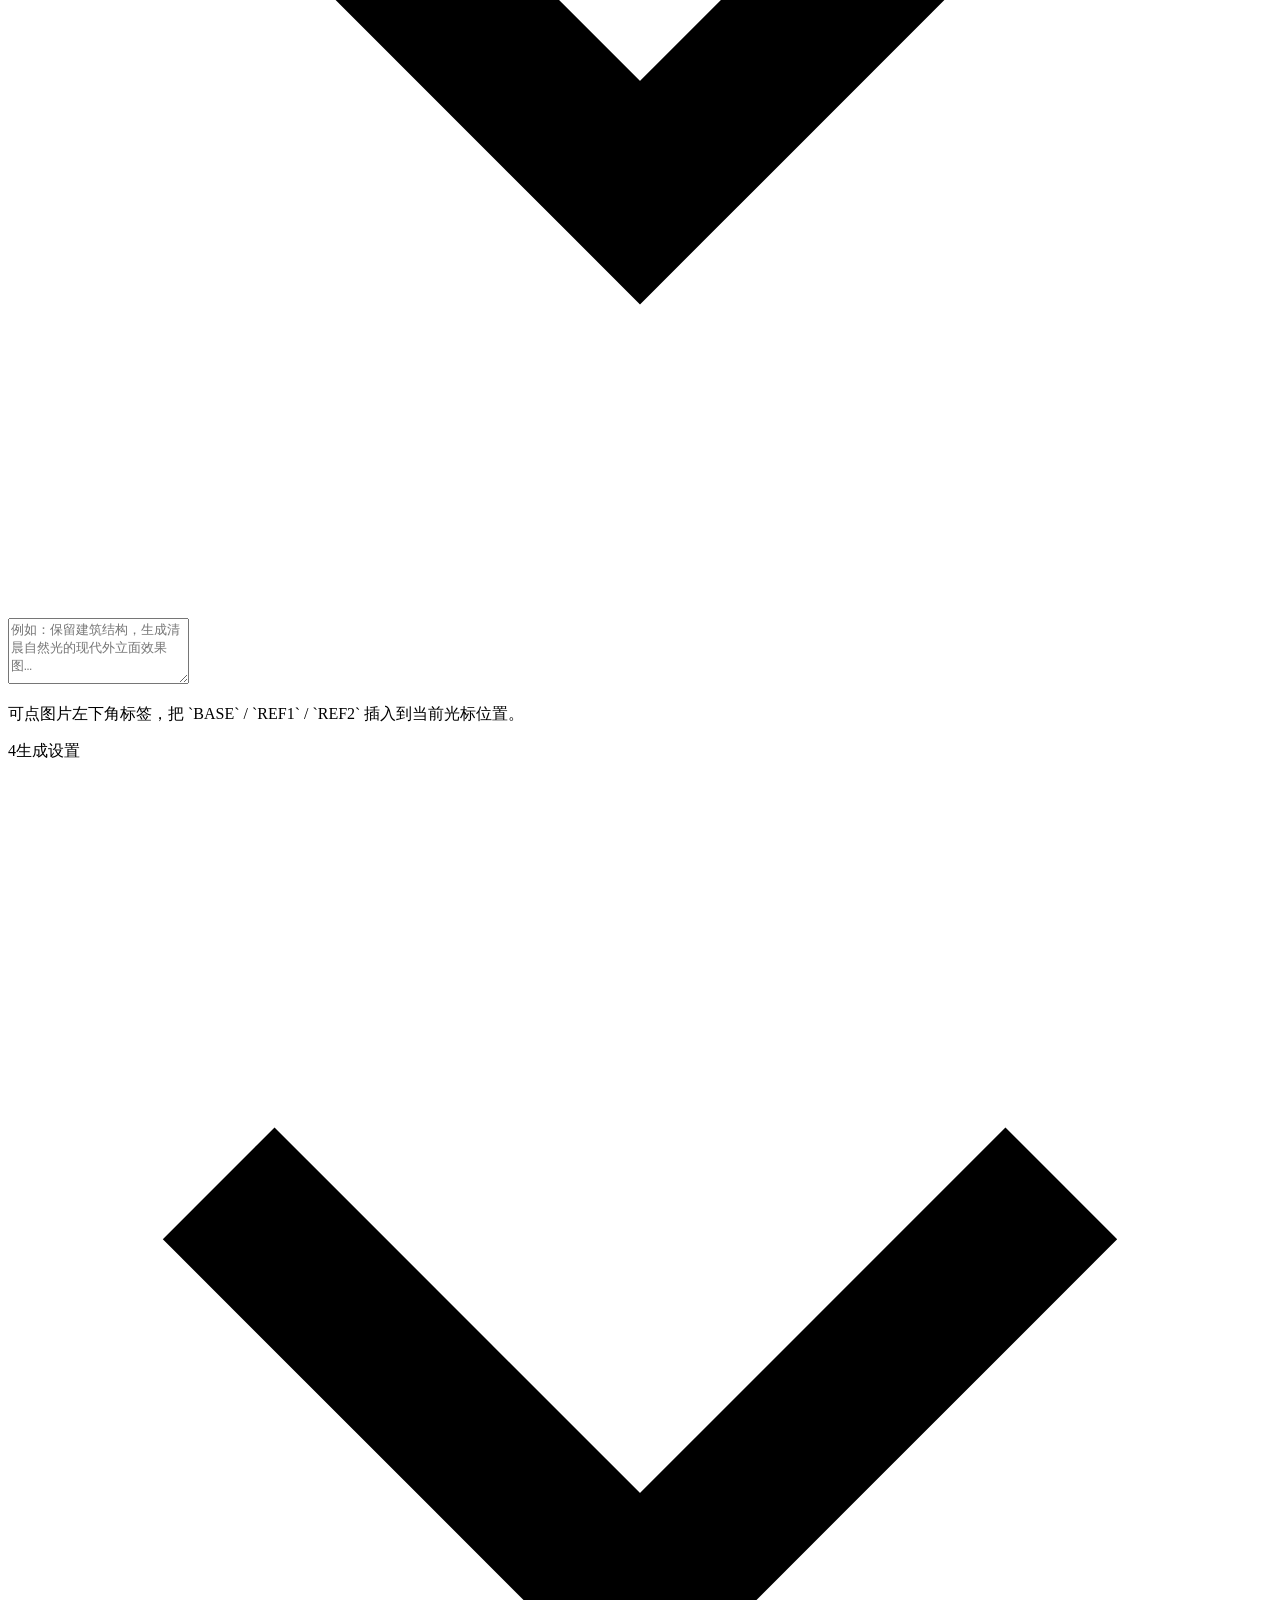
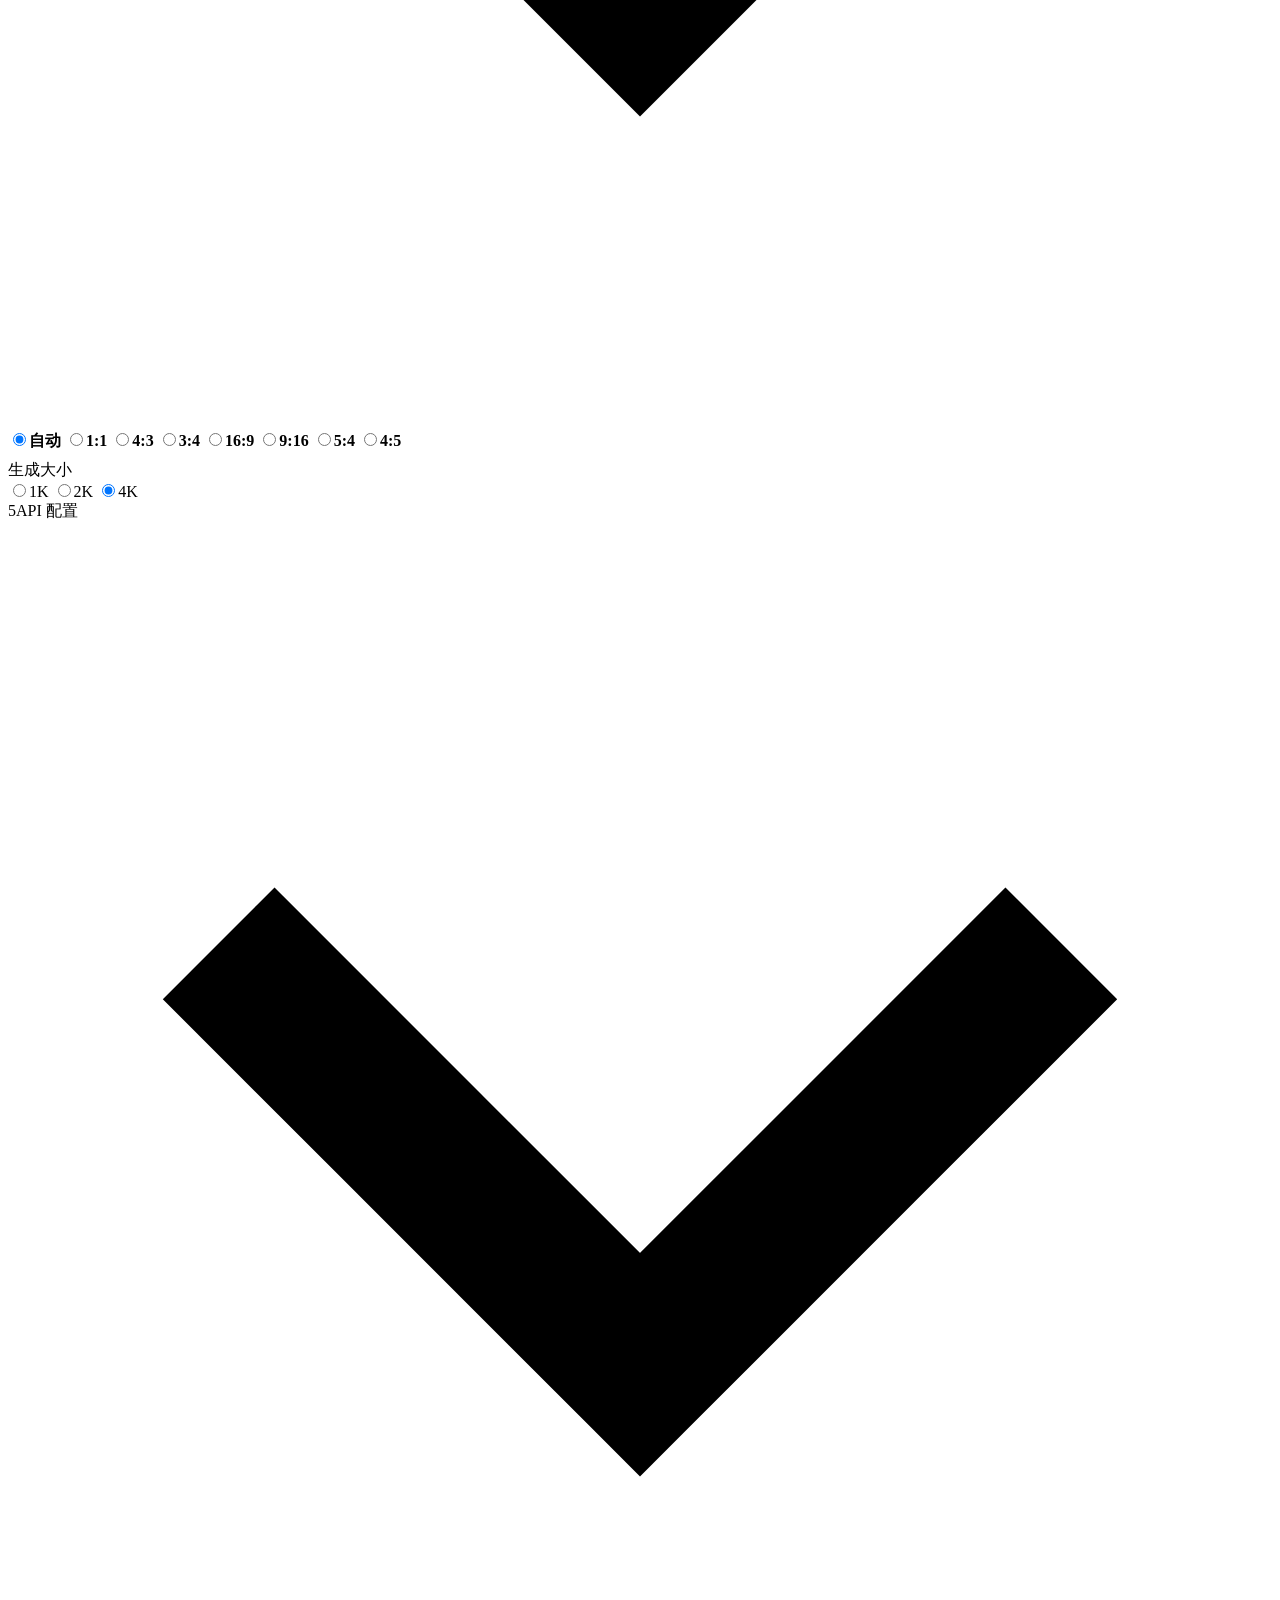
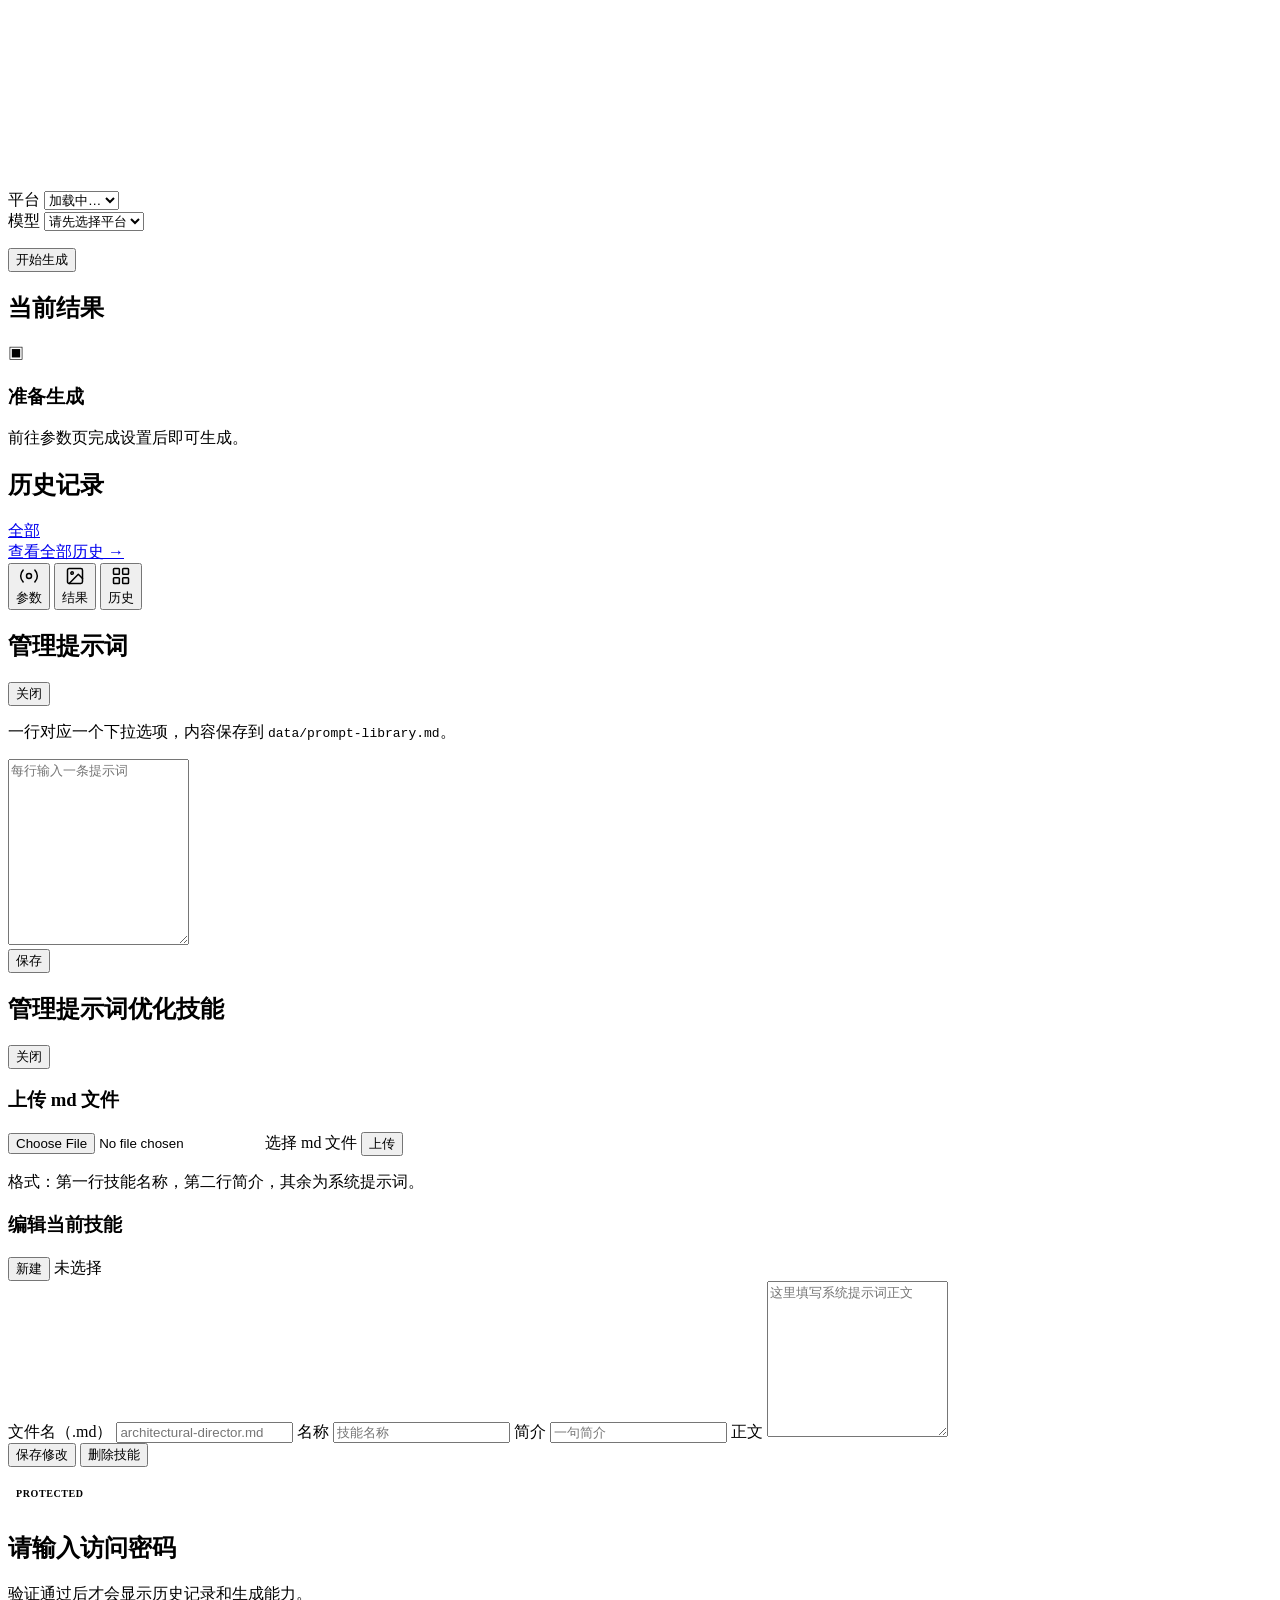
==== commit c5a5b2b5: "Add prompt skills with base-image optimization and BASE/REF tokens" ====
--- a/public/index.html
+++ b/public/index.html
@@ -147,13 +147,14 @@
                 rows="3"
                 placeholder="例如：保留建筑结构，生成清晨自然光的现代外立面效果图，浅灰石材与木饰面，氛围克制、真实。"
               ></textarea>
+              <p class="param-section-hint">上传后可点击图片左下角标签，把 `BASE` / `REF1` / `REF2` 插入到当前光标位置。</p>
 
               <!-- AI 优化面板（隐藏） -->
               <div id="optimized-prompt-panel" class="optimized-prompt-panel hidden">
                 <div class="persona-toolbar">
                   <div class="prompt-toolbar">
                     <select id="prompt-persona-select" class="prompt-select">
-                      <option value="">选择转译人设</option>
+                      <option value="">选择转译技能</option>
                     </select>
                     <button type="button" id="manage-prompt-persona-button" class="ghost-button">管理</button>
                   </div>
@@ -385,6 +386,7 @@
             </div>
             <div class="param-section-body">
               <textarea name="prompt-m" rows="4" id="prompt-m" placeholder="例如：保留建筑结构，生成清晨自然光的现代外立面效果图…"></textarea>
+              <p class="param-section-hint">可点图片左下角标签，把 `BASE` / `REF1` / `REF2` 插入到当前光标位置。</p>
             </div>
           </section>
 
@@ -535,11 +537,11 @@
       </div>
     </div>
 
-    <!-- ── 人设管理 Modal ── -->
+    <!-- ── 技能管理 Modal ── -->
     <div id="prompt-persona-modal" class="modal-overlay hidden" aria-hidden="true">
       <div class="modal-card modal-card-wide">
         <div class="modal-head">
-          <h2>管理提示词优化人格</h2>
+          <h2>管理提示词优化技能</h2>
           <button type="button" id="close-prompt-persona-modal" class="ghost-button">关闭</button>
         </div>
         <div class="modal-two-column">
@@ -554,12 +556,12 @@
               </label>
               <button type="button" id="upload-prompt-persona-button" class="ghost-button">上传</button>
             </div>
-            <p class="modal-intro compact">格式：第一行名称，第二行简介，其余为系统提示词。</p>
+            <p class="modal-intro compact">格式：第一行技能名称，第二行简介，其余为系统提示词。</p>
             <div id="prompt-persona-list" class="persona-list"></div>
           </section>
           <section class="modal-panel">
             <div class="modal-panel-head">
-              <h3>编辑当前人格</h3>
+              <h3>编辑当前技能</h3>
               <div class="persona-editor-tools">
                 <button type="button" id="create-prompt-persona-button" class="ghost-button">新建</button>
                 <span id="prompt-persona-filename" class="meta-pill">未选择</span>
@@ -571,7 +573,7 @@
             </label>
             <label class="modal-field">
               <span>名称</span>
-              <input id="prompt-persona-name-input" class="auth-input modal-input" type="text" placeholder="人格名称" />
+              <input id="prompt-persona-name-input" class="auth-input modal-input" type="text" placeholder="技能名称" />
             </label>
             <label class="modal-field">
               <span>简介</span>
@@ -583,7 +585,7 @@
             </label>
             <div class="modal-actions split">
               <button type="button" id="save-prompt-persona-button" class="primary-button modal-primary">保存修改</button>
-              <button type="button" id="delete-prompt-persona-button" class="danger-button">删除人格</button>
+              <button type="button" id="delete-prompt-persona-button" class="danger-button">删除技能</button>
             </div>
             <p id="prompt-persona-modal-status" class="form-status inline-status"></p>
           </section>
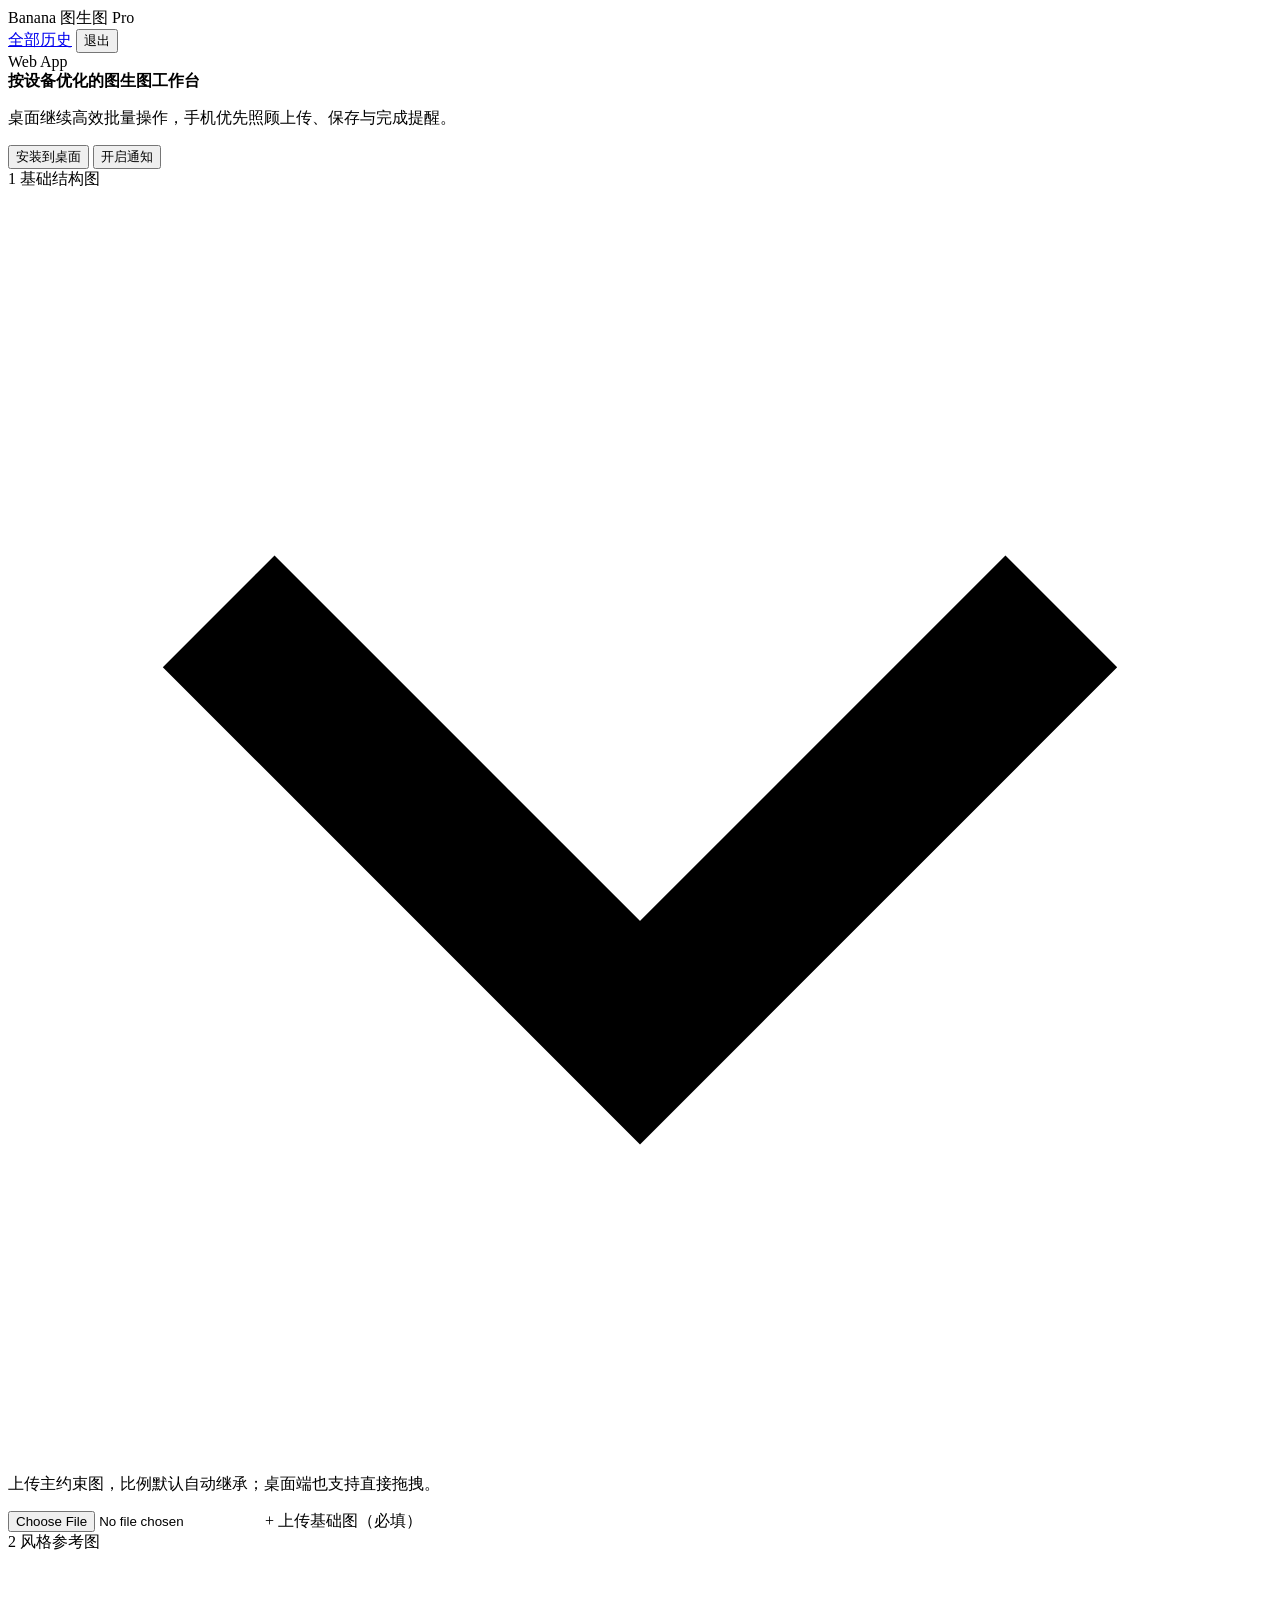
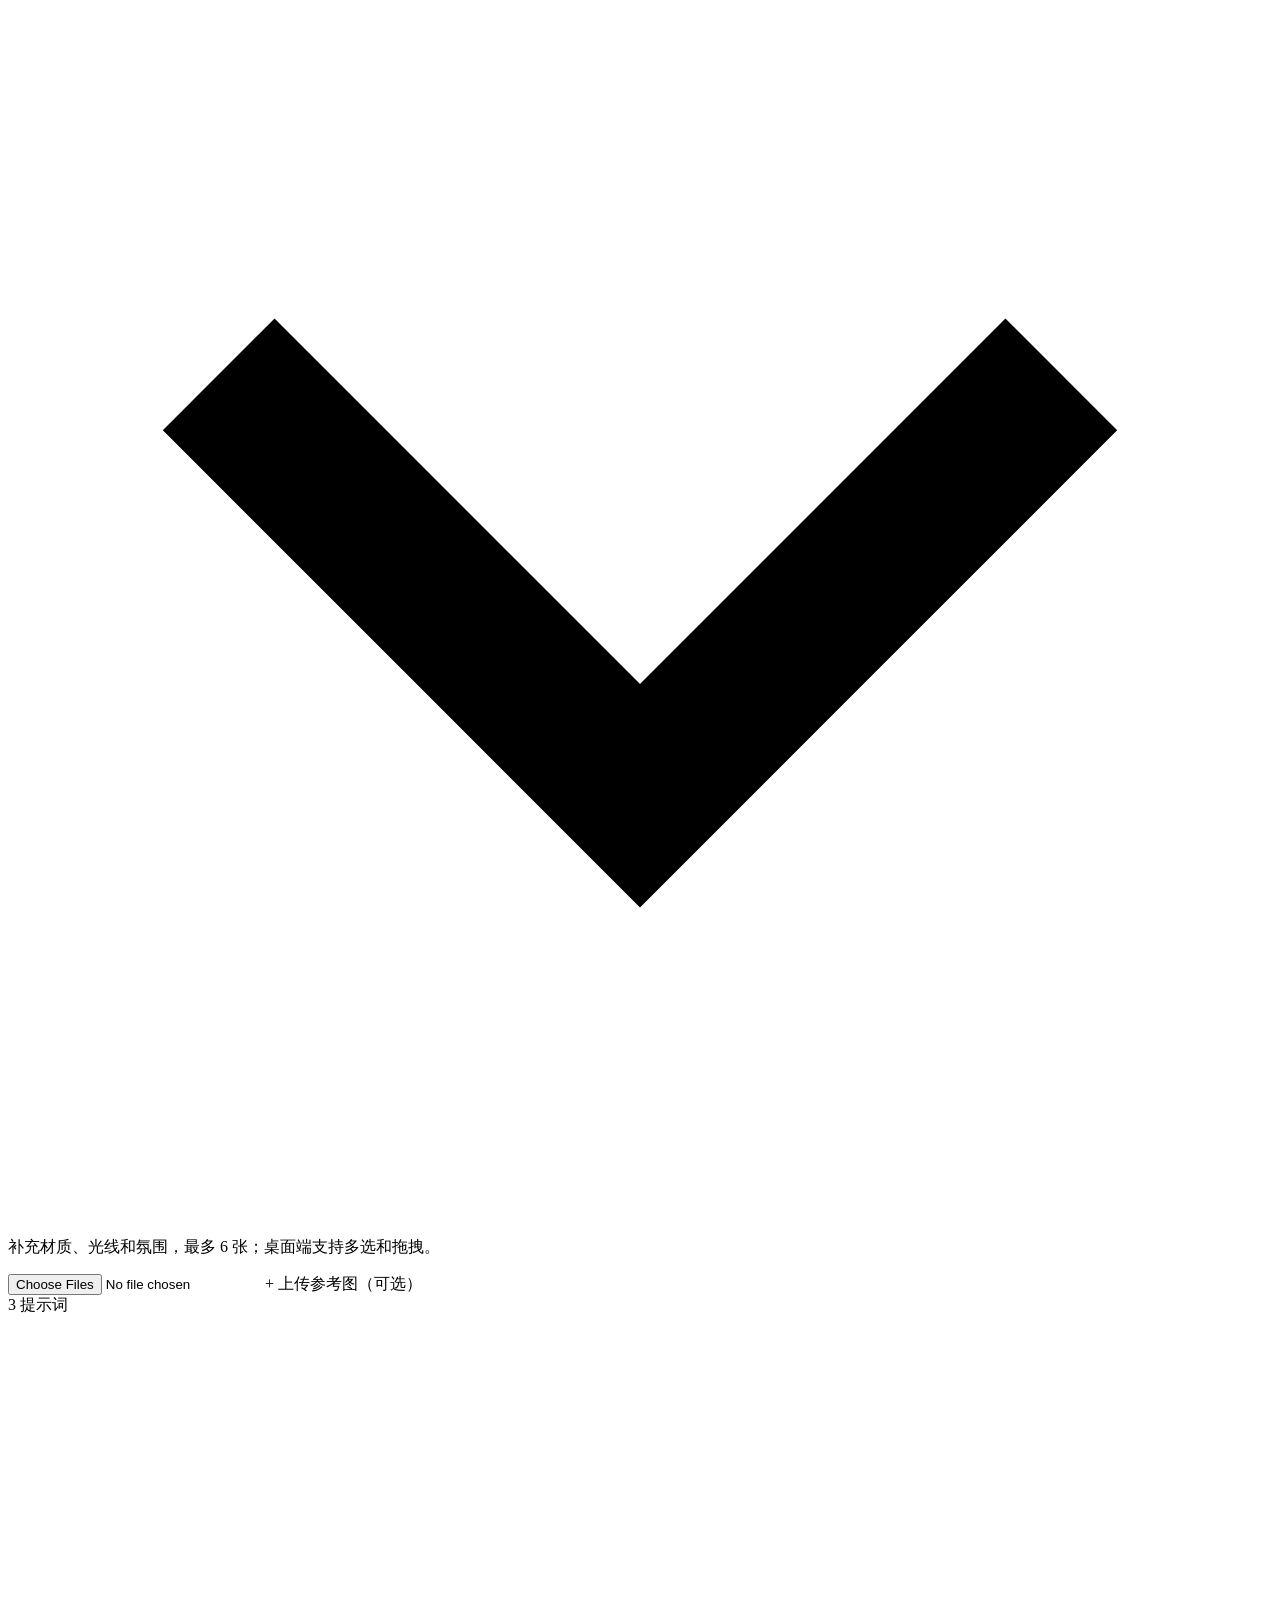
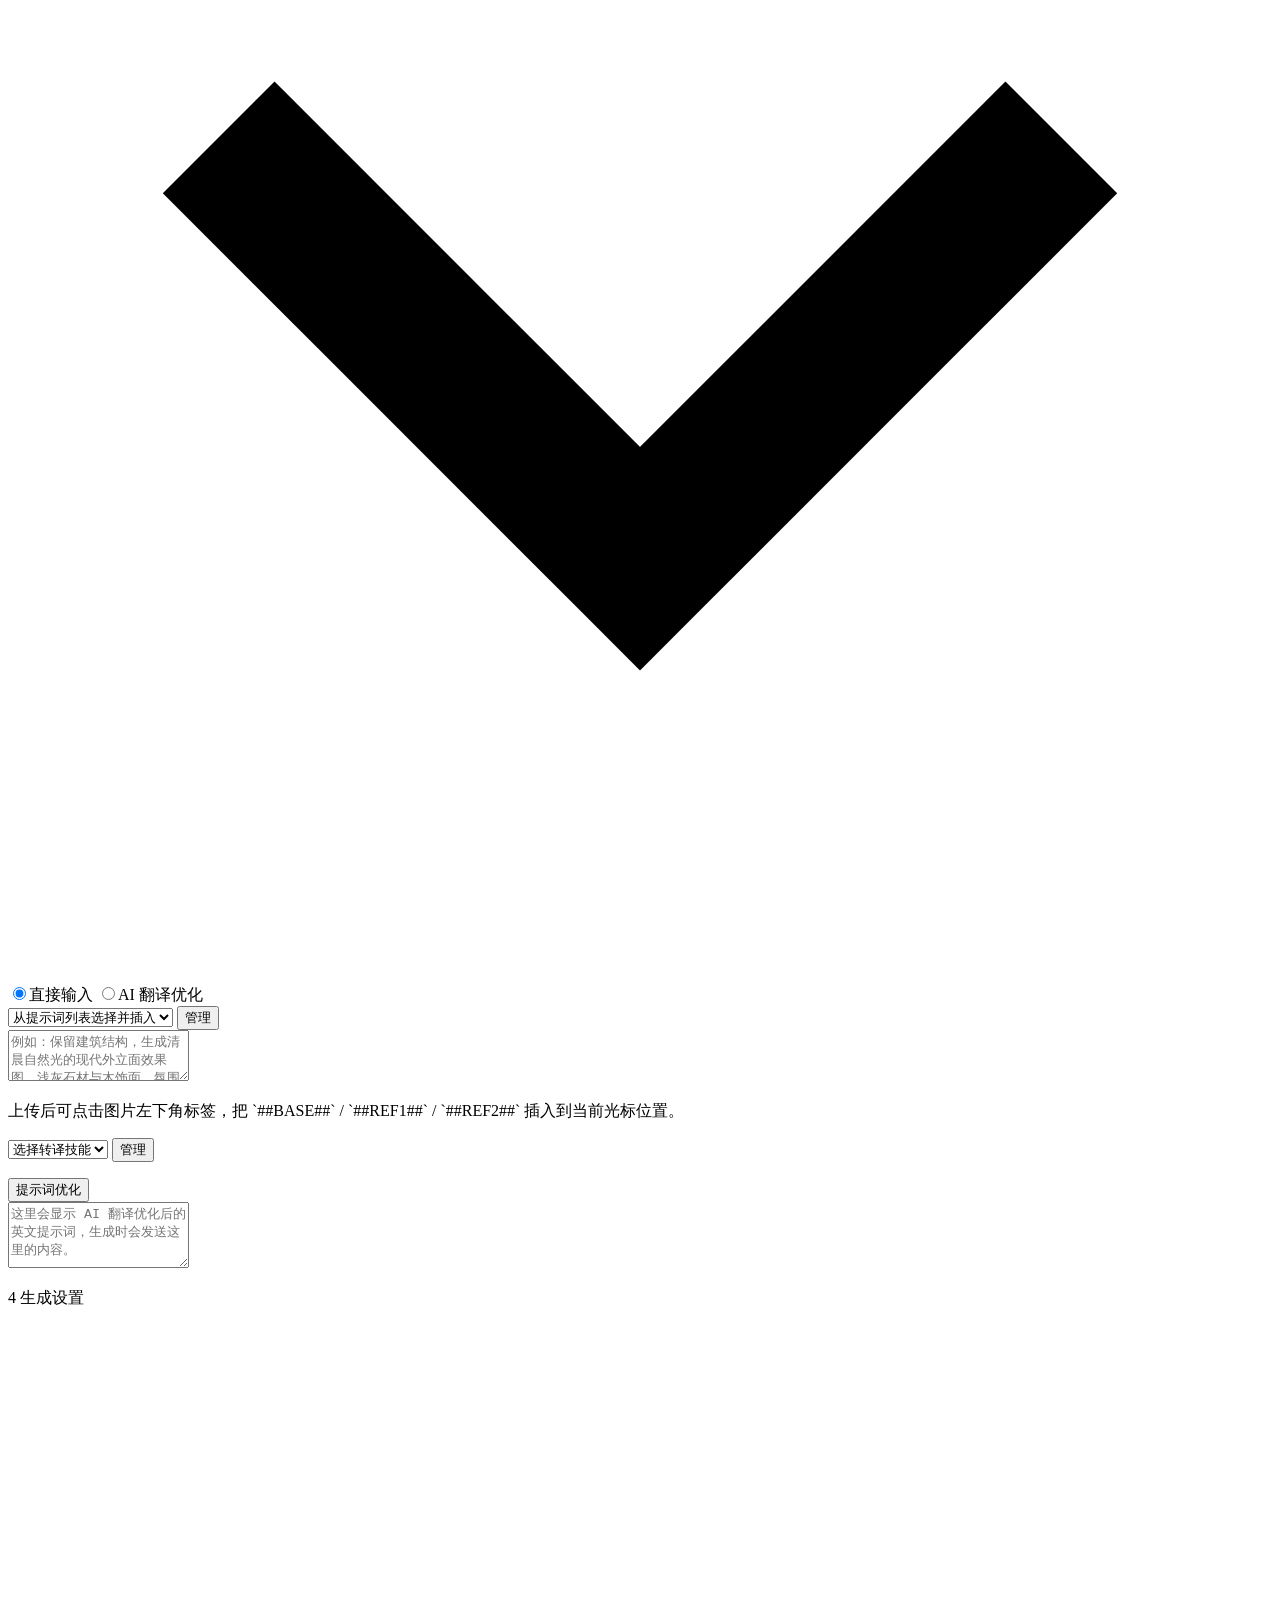
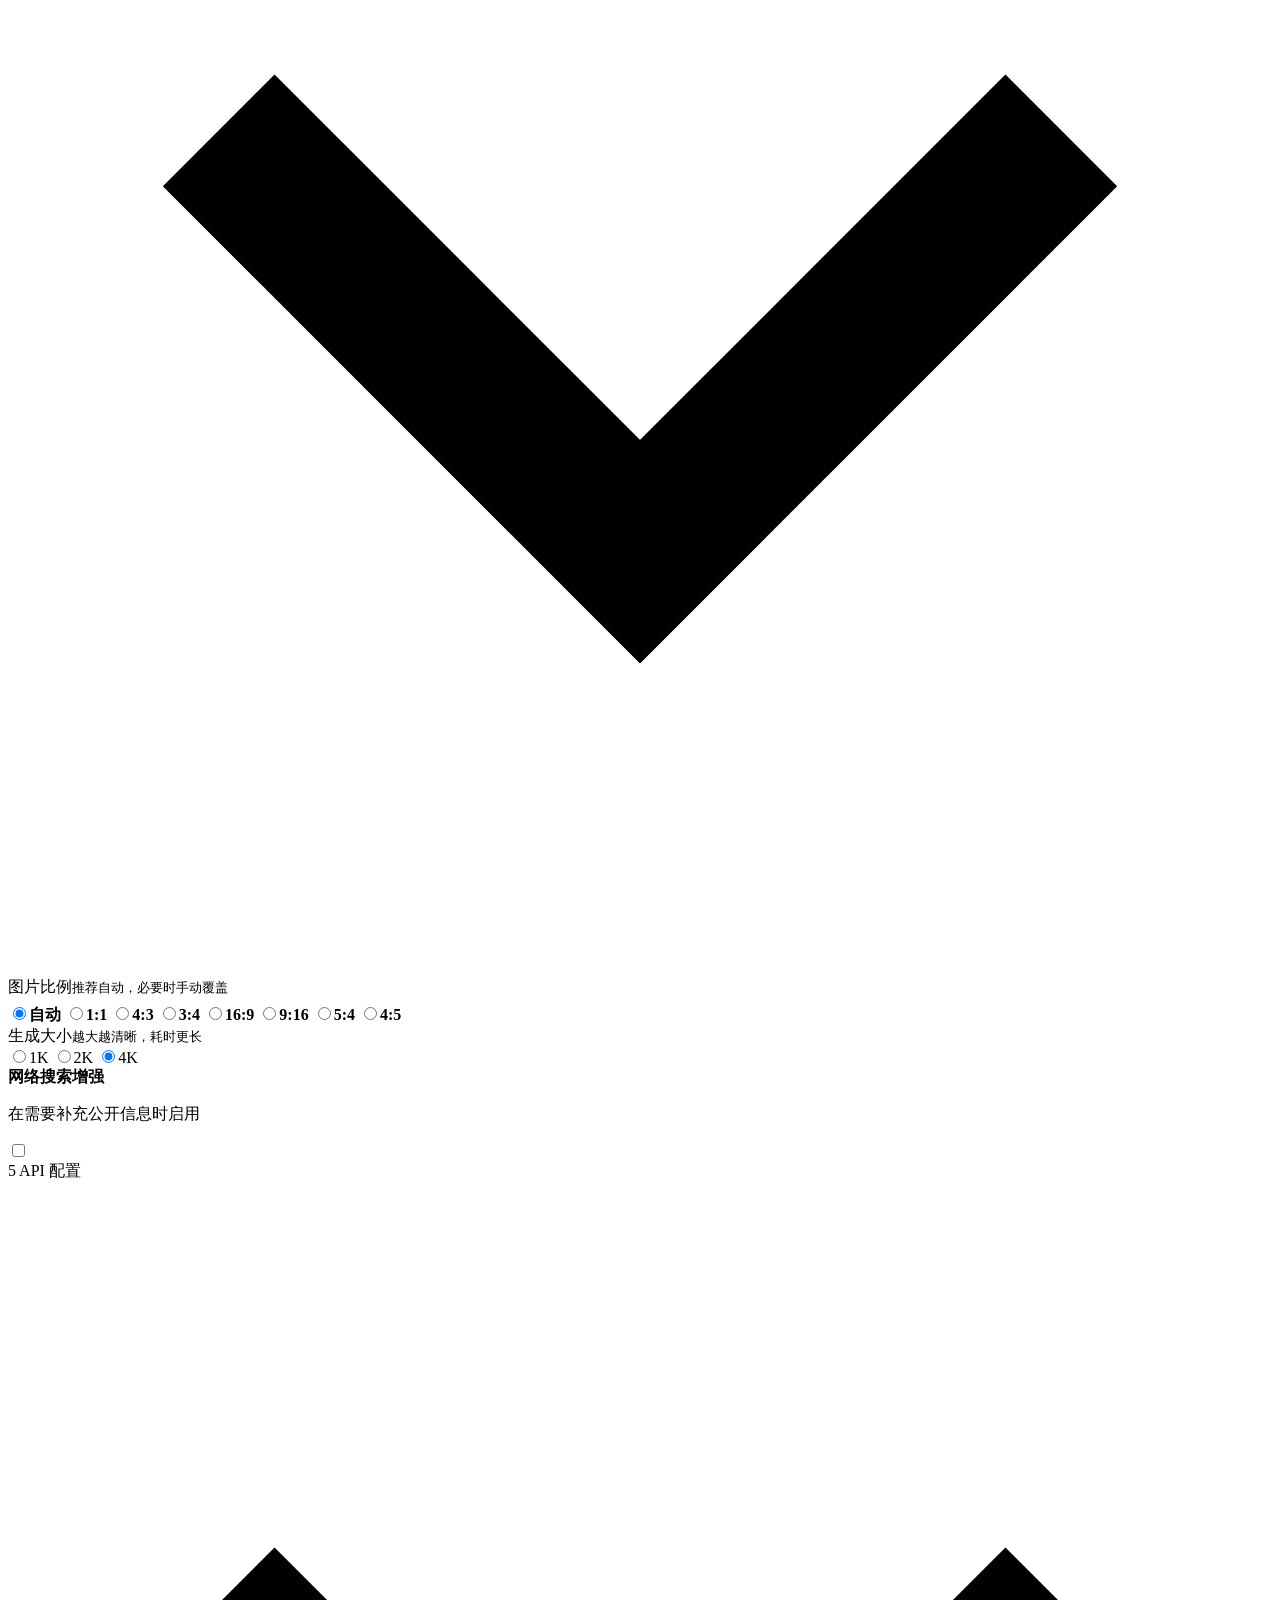
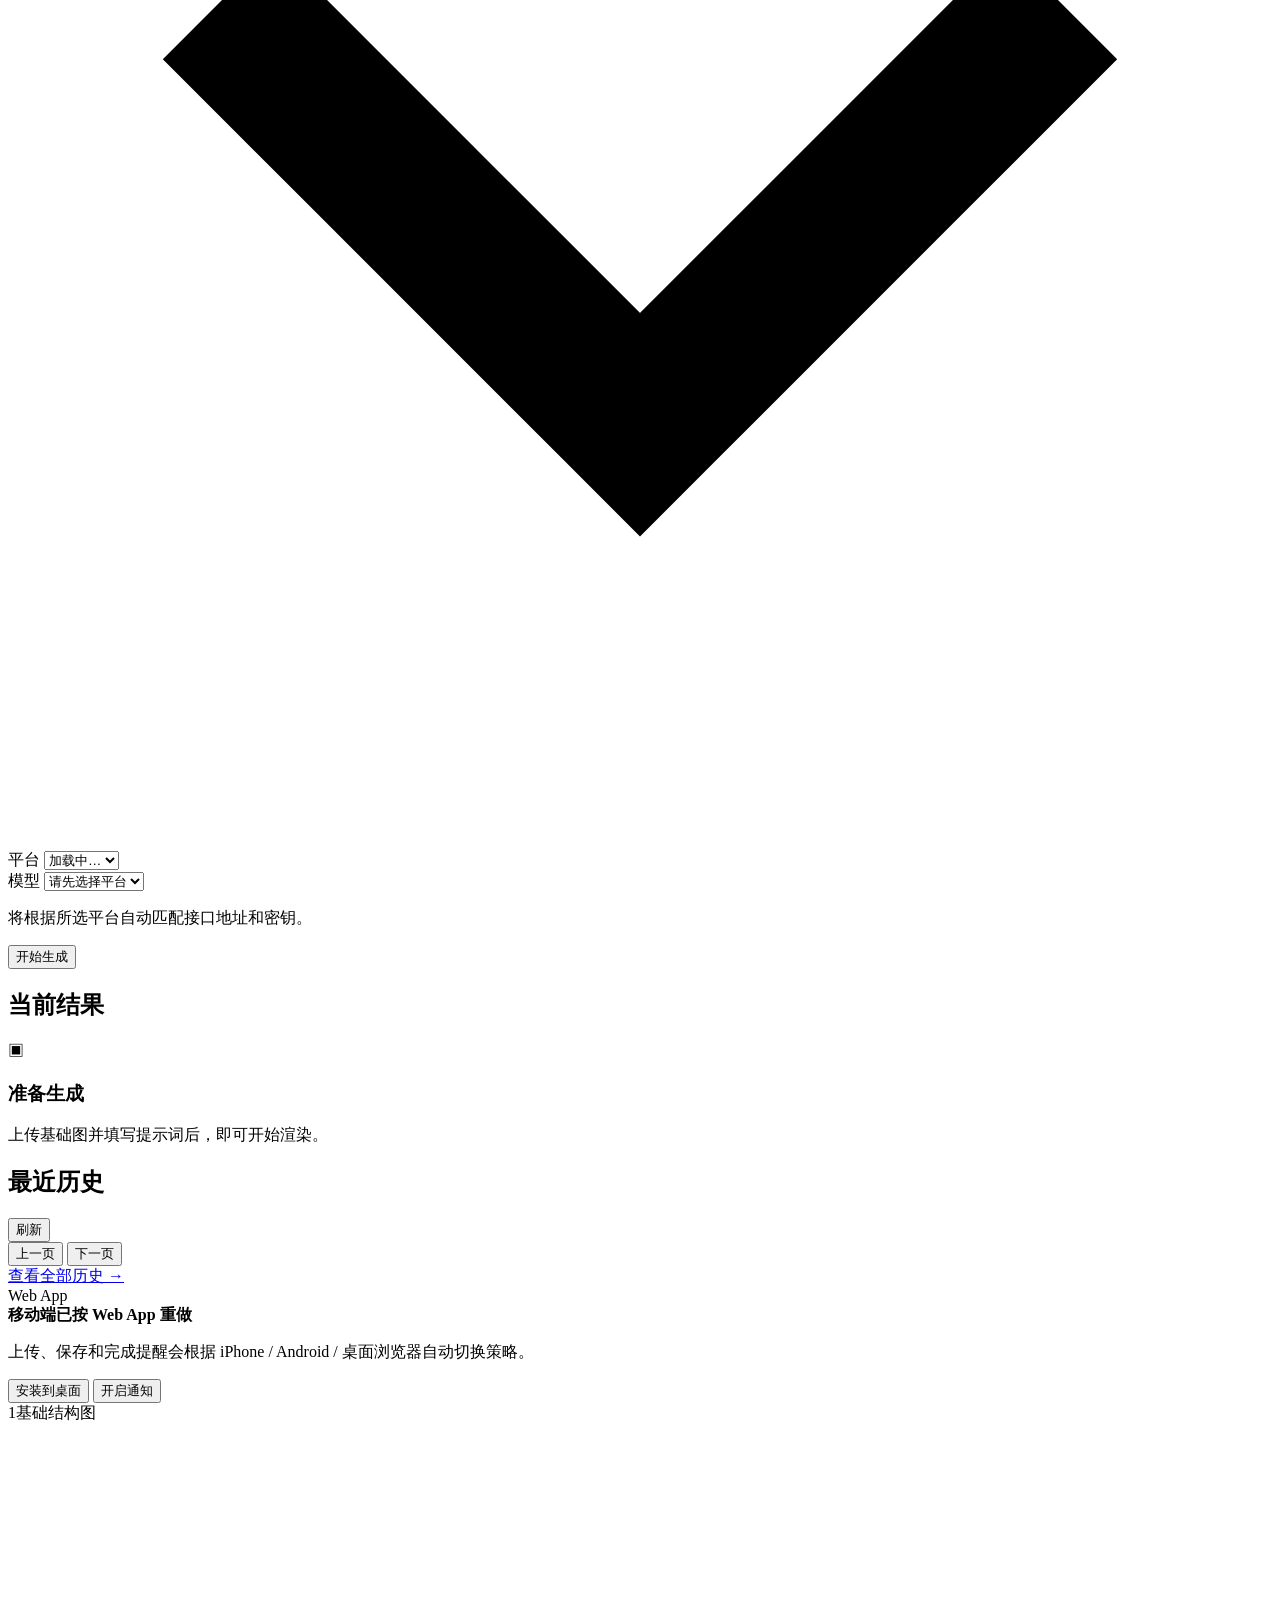
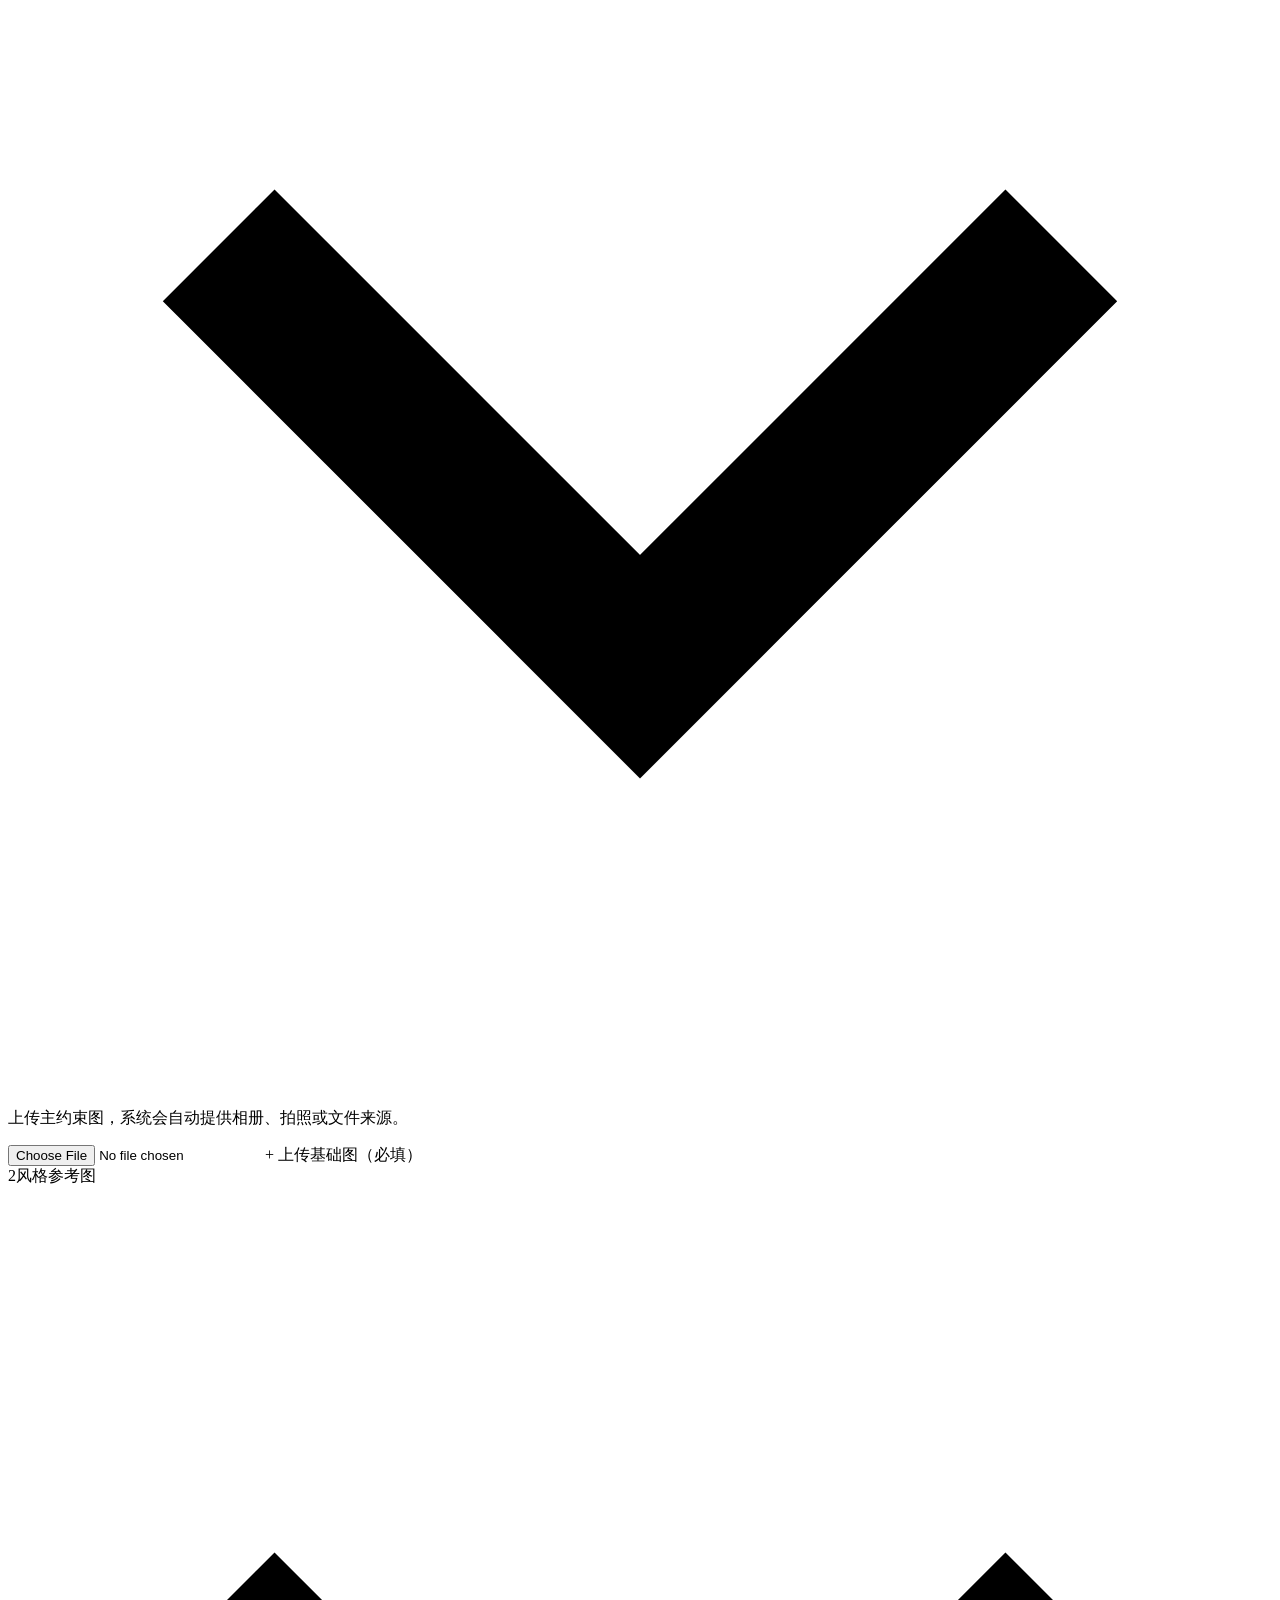
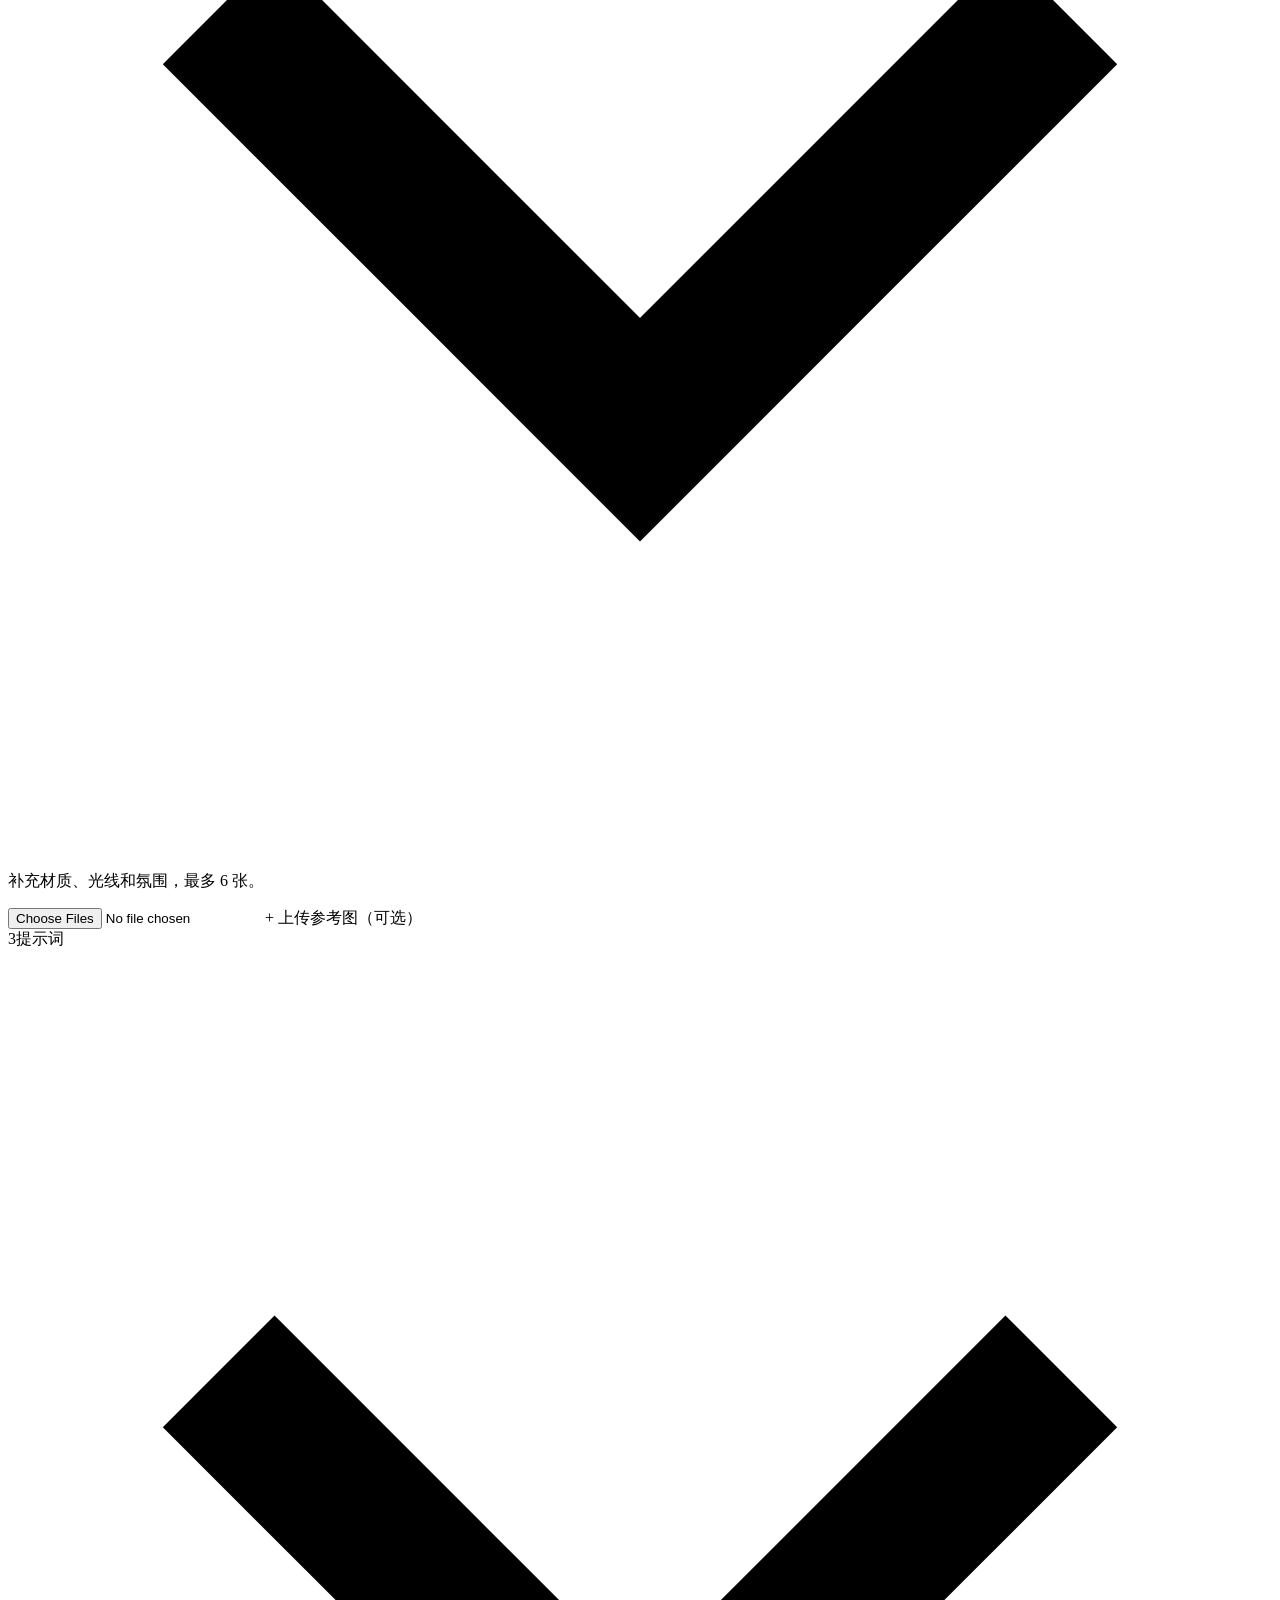
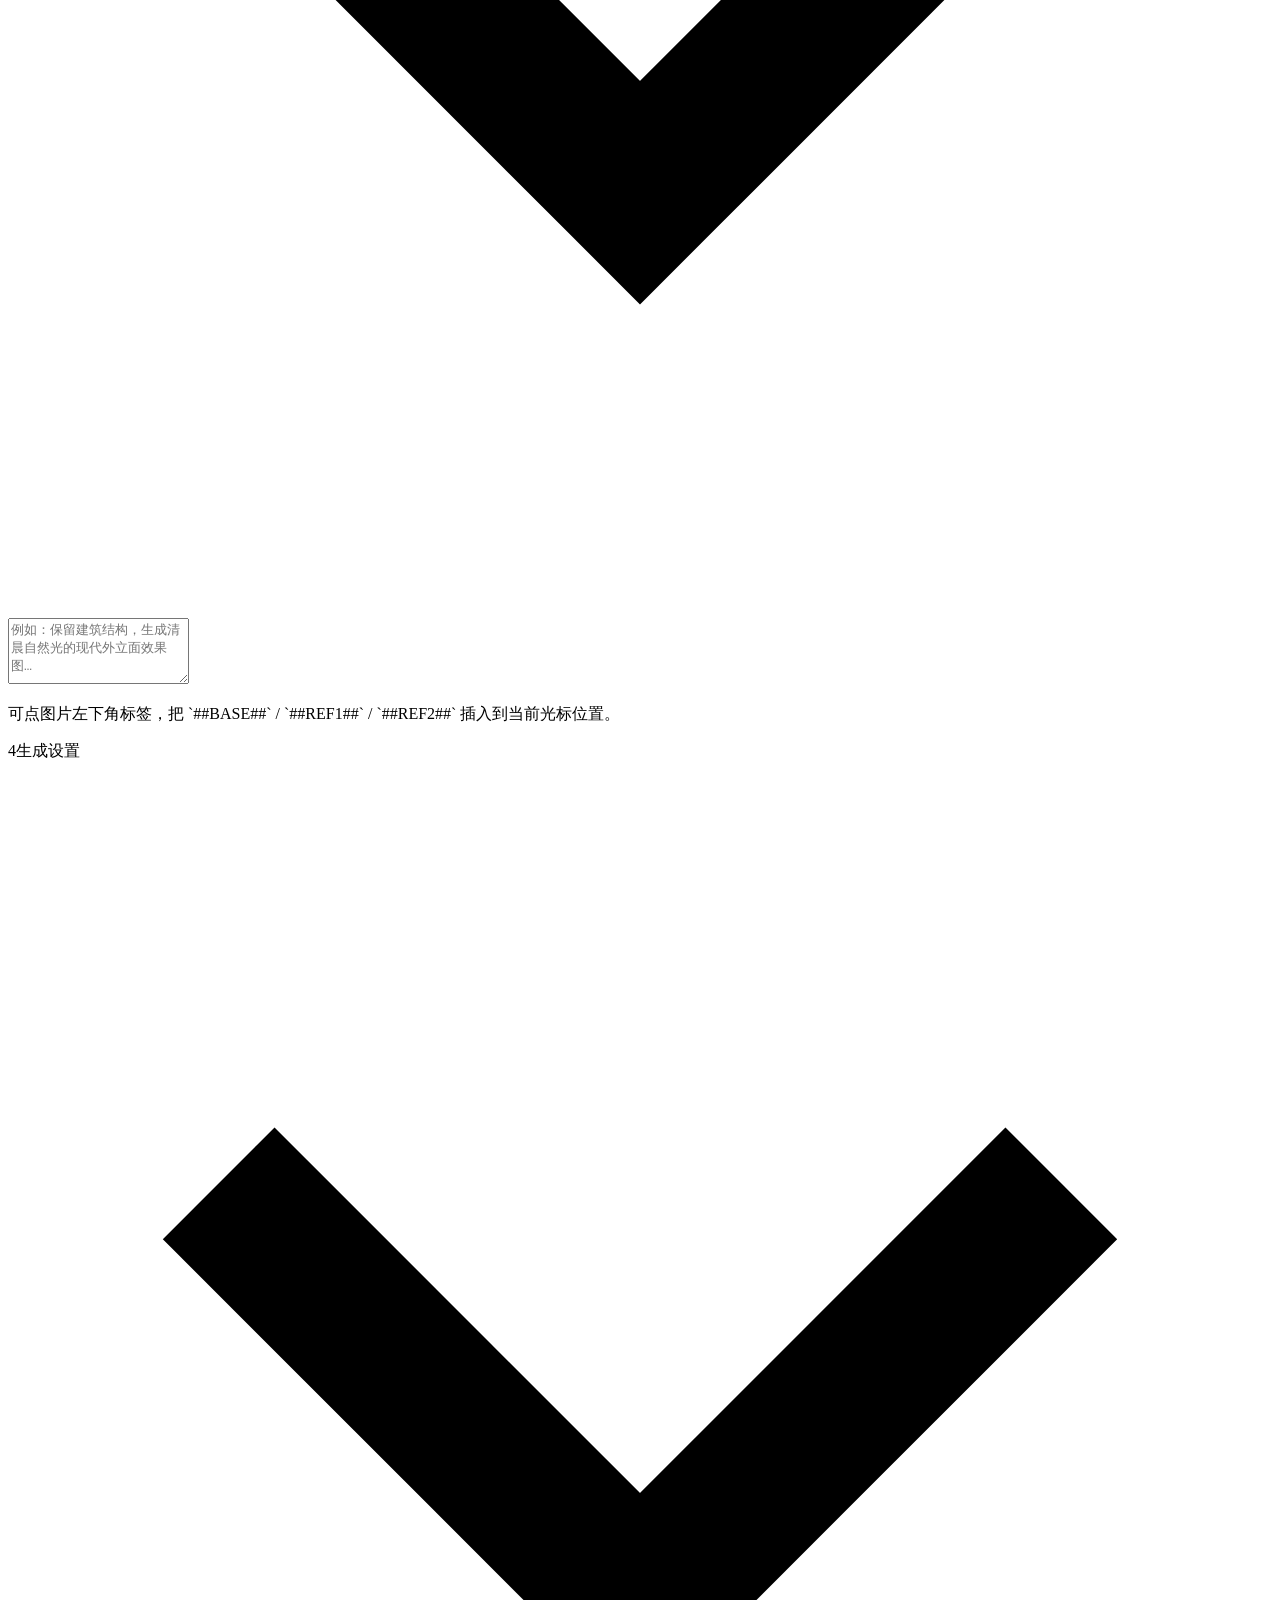
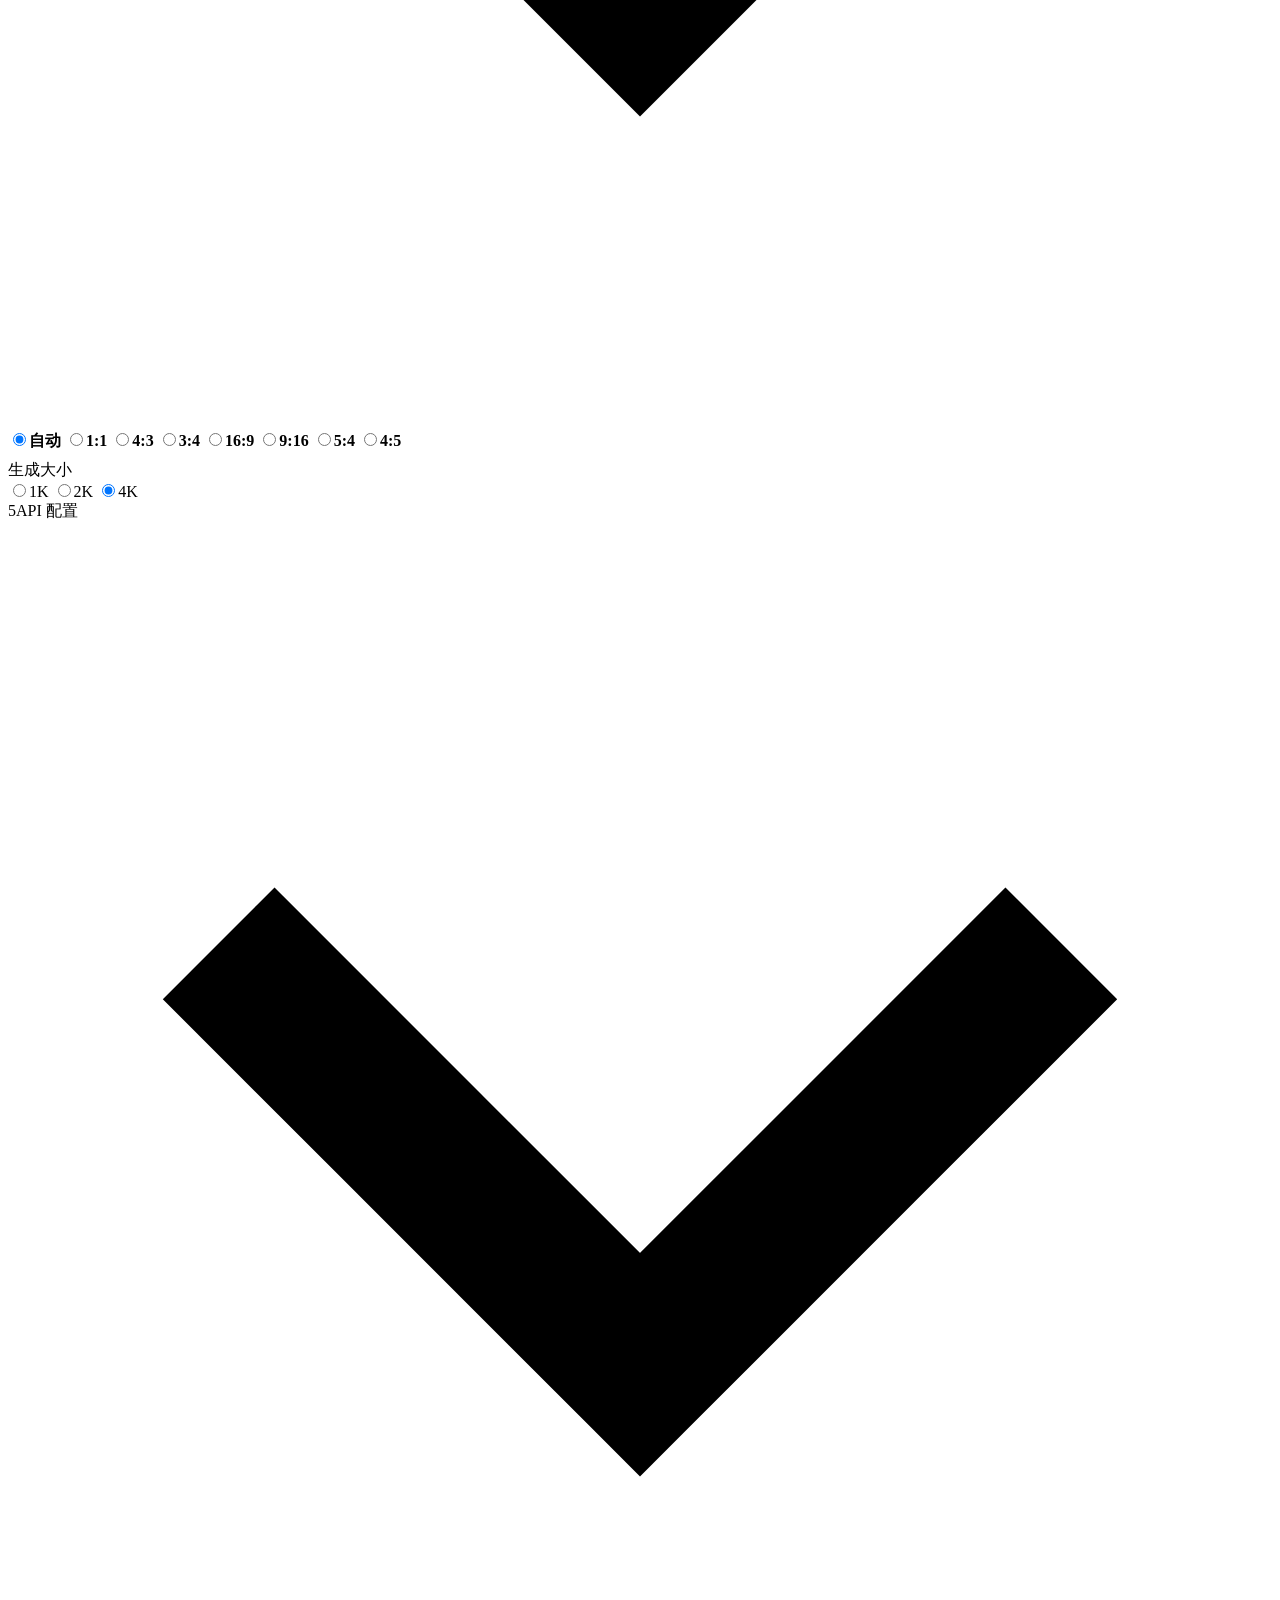
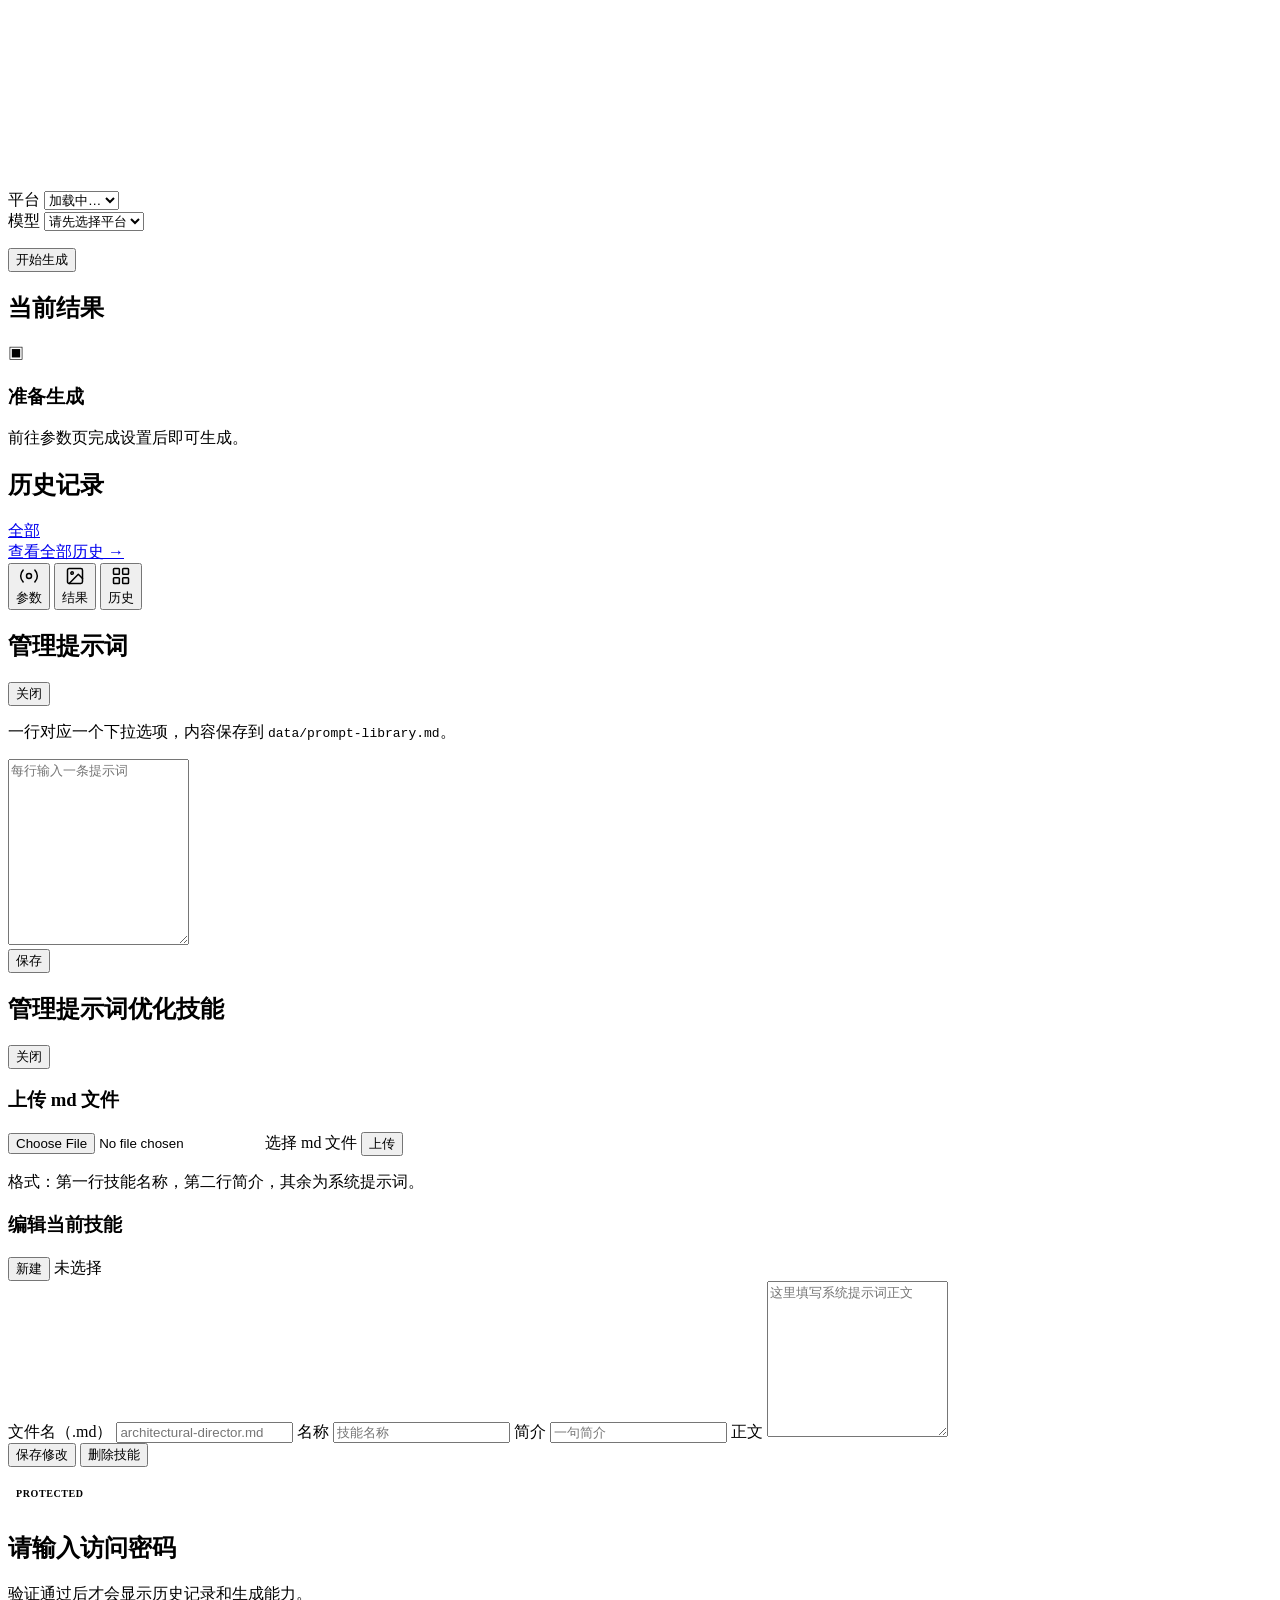
==== commit c27203ac: "Use wrapped BASE and REF tokens" ====
--- a/public/index.html
+++ b/public/index.html
@@ -147,7 +147,7 @@
                 rows="3"
                 placeholder="例如：保留建筑结构，生成清晨自然光的现代外立面效果图，浅灰石材与木饰面，氛围克制、真实。"
               ></textarea>
-              <p class="param-section-hint">上传后可点击图片左下角标签，把 `BASE` / `REF1` / `REF2` 插入到当前光标位置。</p>
+              <p class="param-section-hint">上传后可点击图片左下角标签，把 `##BASE##` / `##REF1##` / `##REF2##` 插入到当前光标位置。</p>
 
               <!-- AI 优化面板（隐藏） -->
               <div id="optimized-prompt-panel" class="optimized-prompt-panel hidden">
@@ -386,7 +386,7 @@
             </div>
             <div class="param-section-body">
               <textarea name="prompt-m" rows="4" id="prompt-m" placeholder="例如：保留建筑结构，生成清晨自然光的现代外立面效果图…"></textarea>
-              <p class="param-section-hint">可点图片左下角标签，把 `BASE` / `REF1` / `REF2` 插入到当前光标位置。</p>
+              <p class="param-section-hint">可点图片左下角标签，把 `##BASE##` / `##REF1##` / `##REF2##` 插入到当前光标位置。</p>
             </div>
           </section>
 
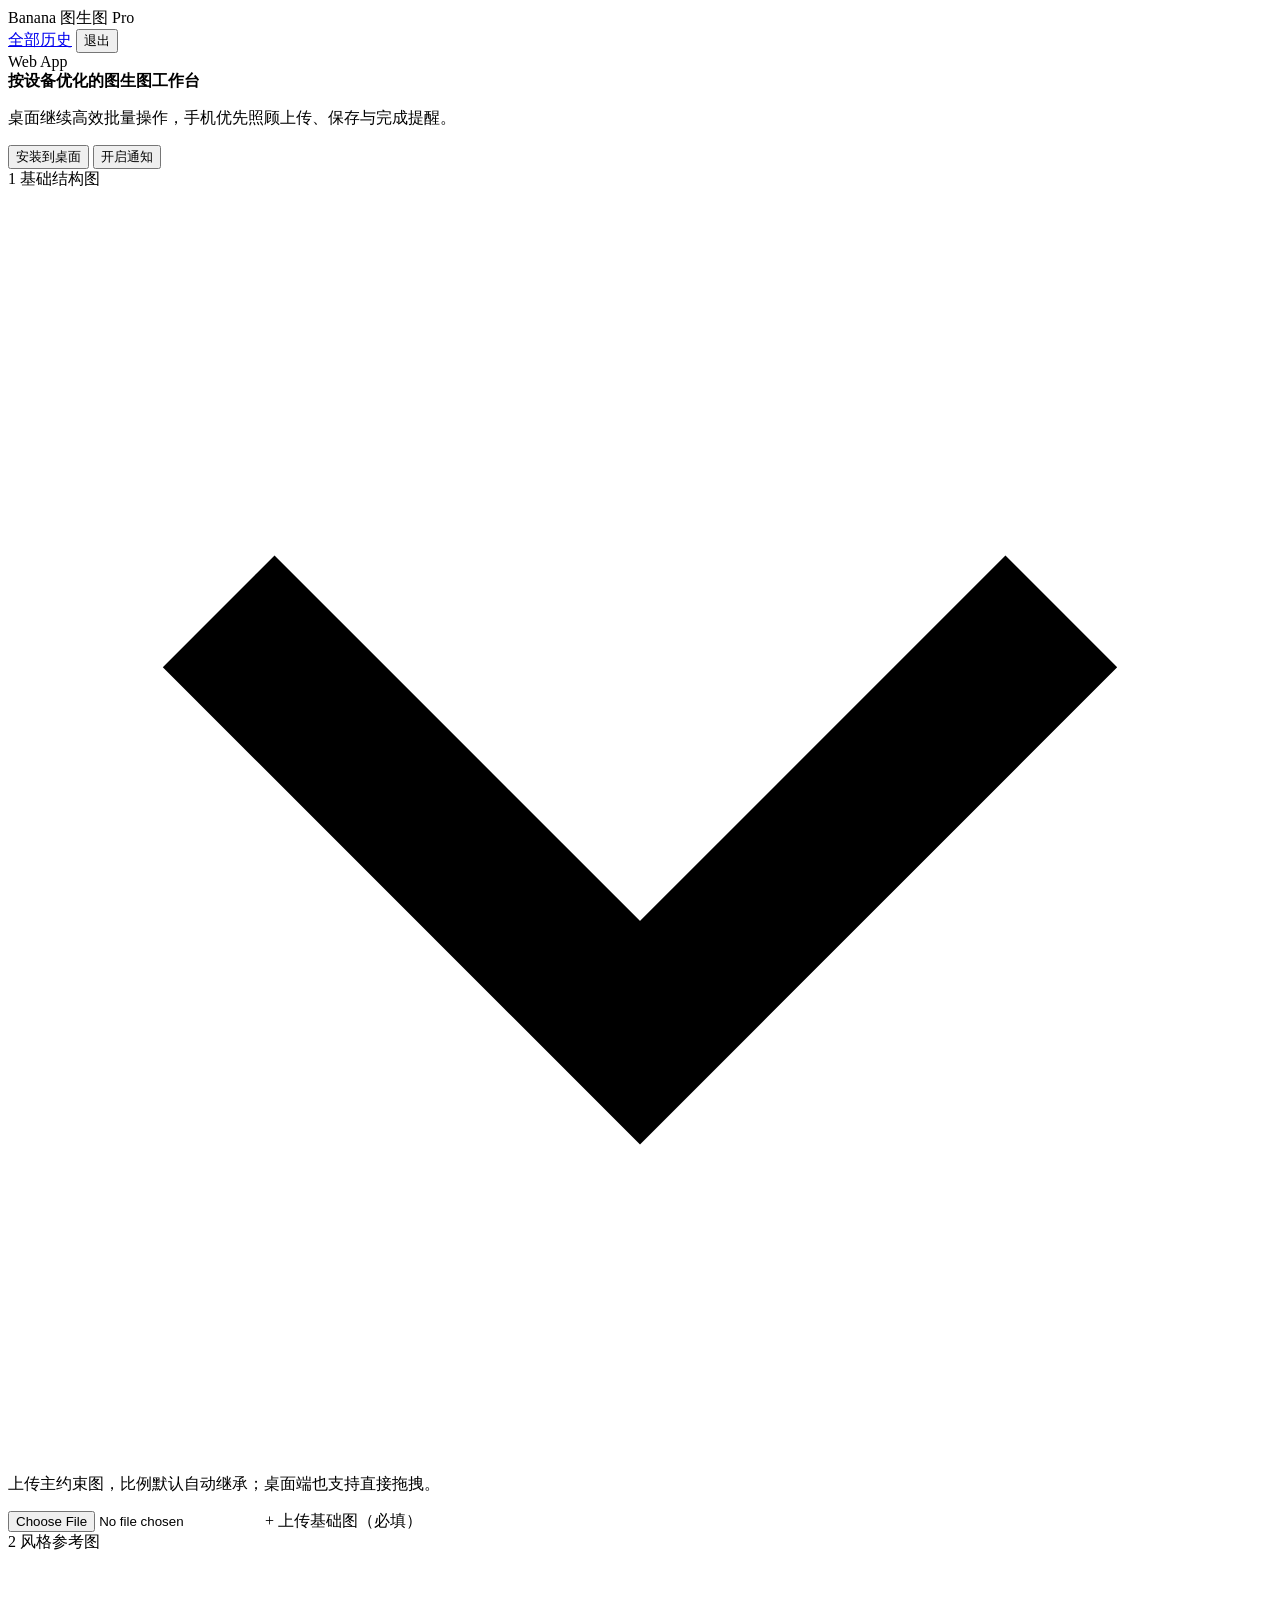
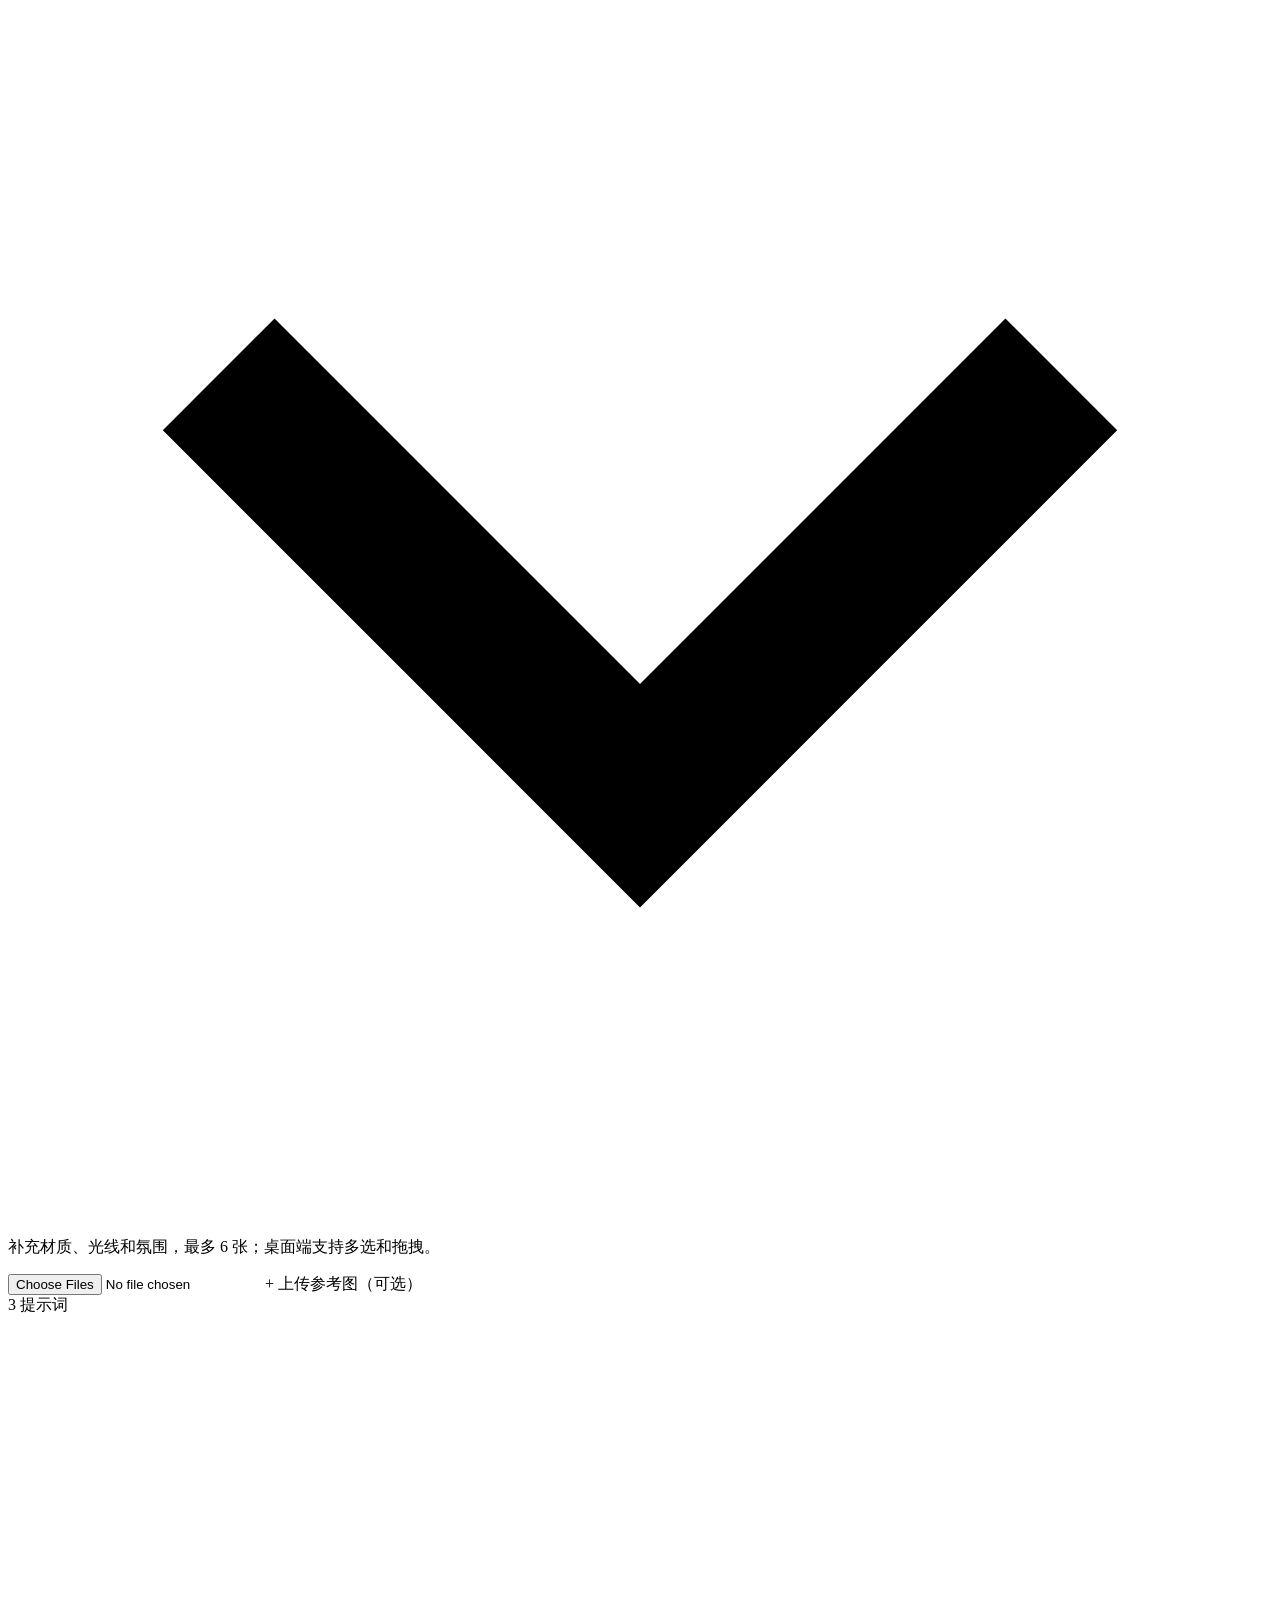
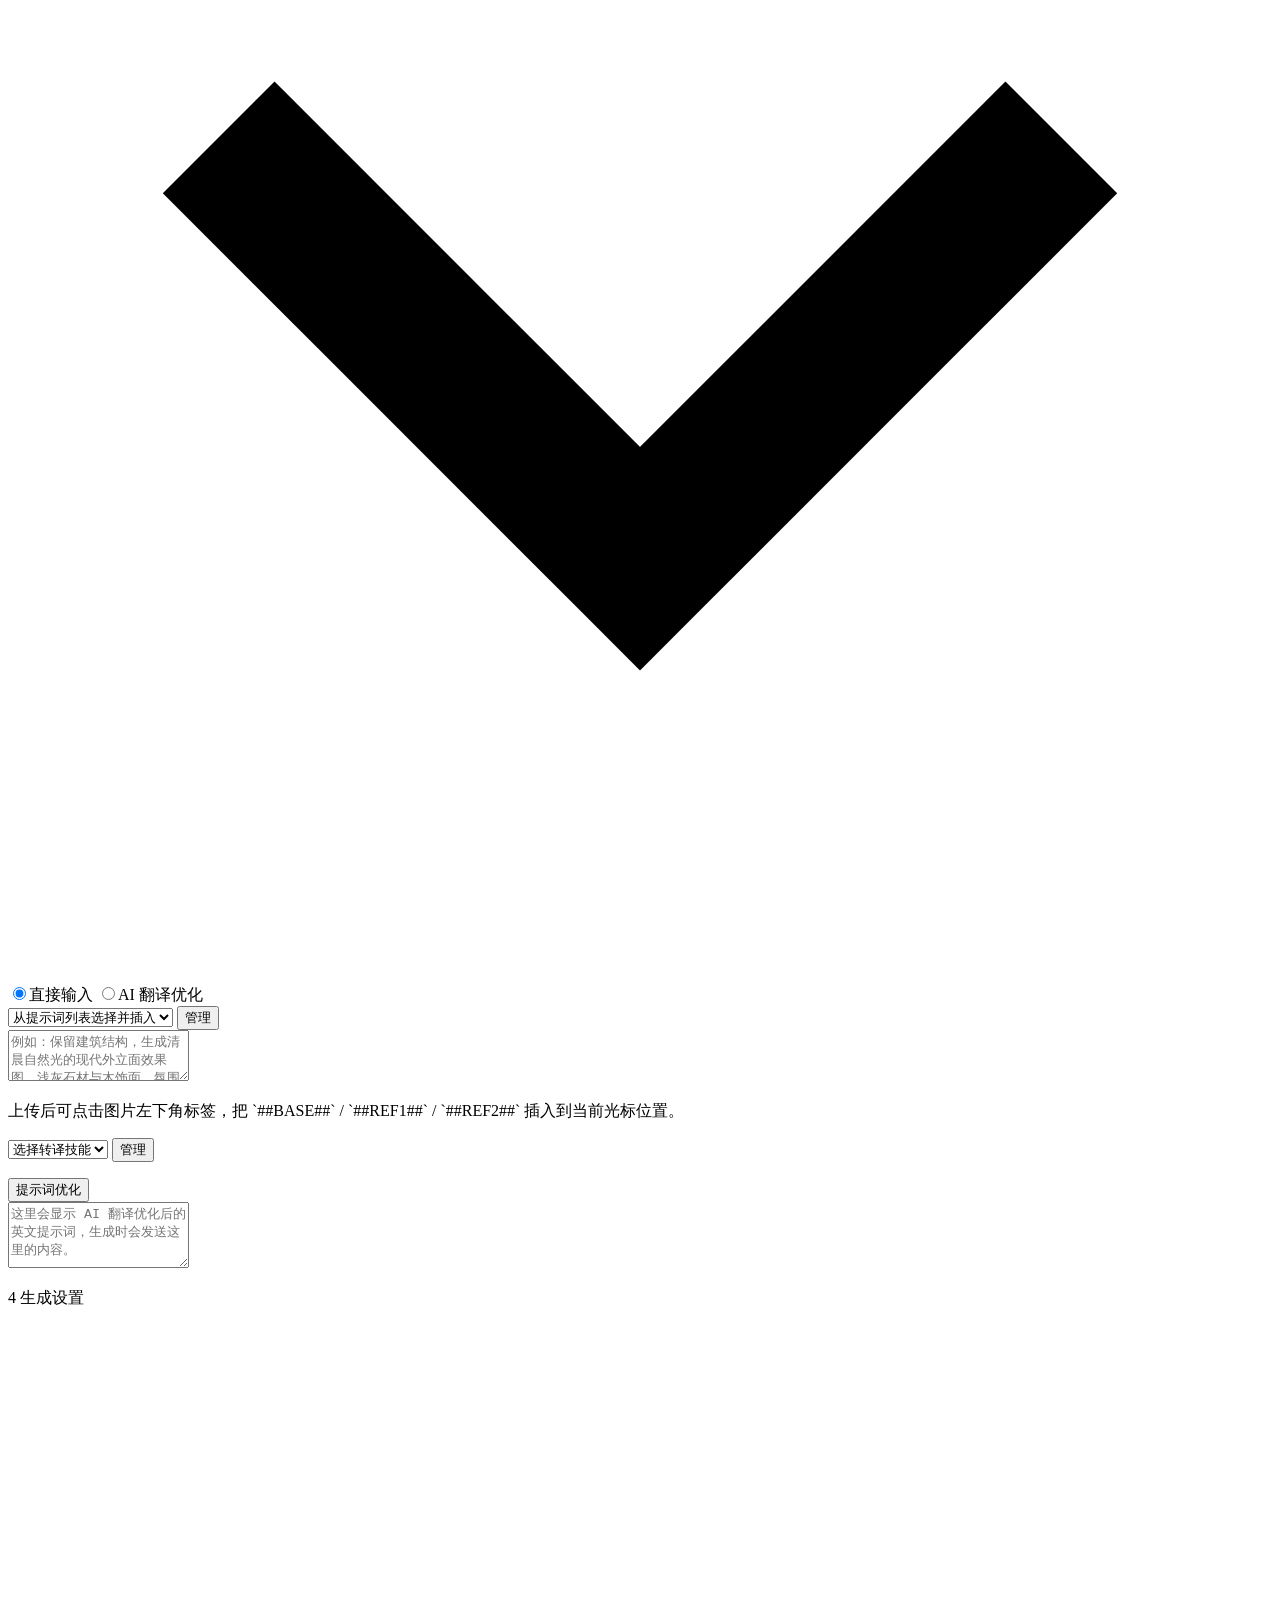
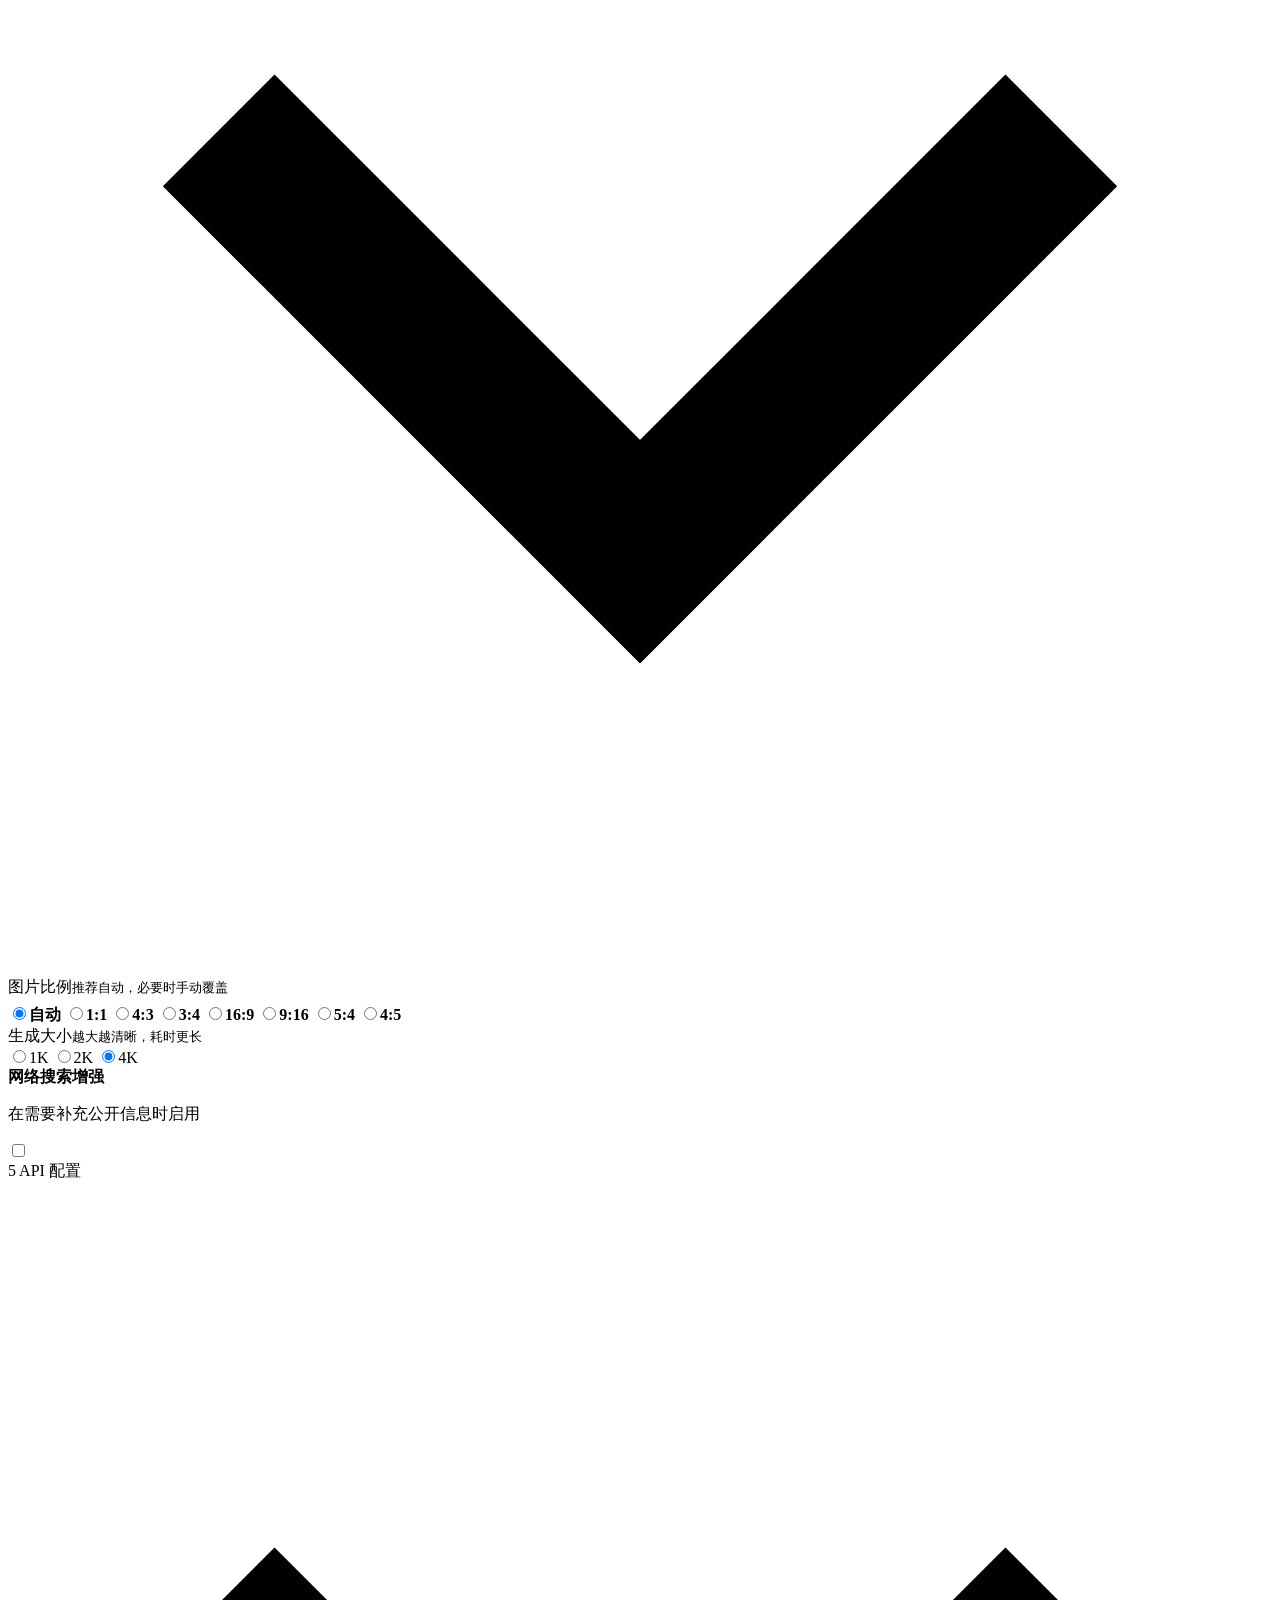
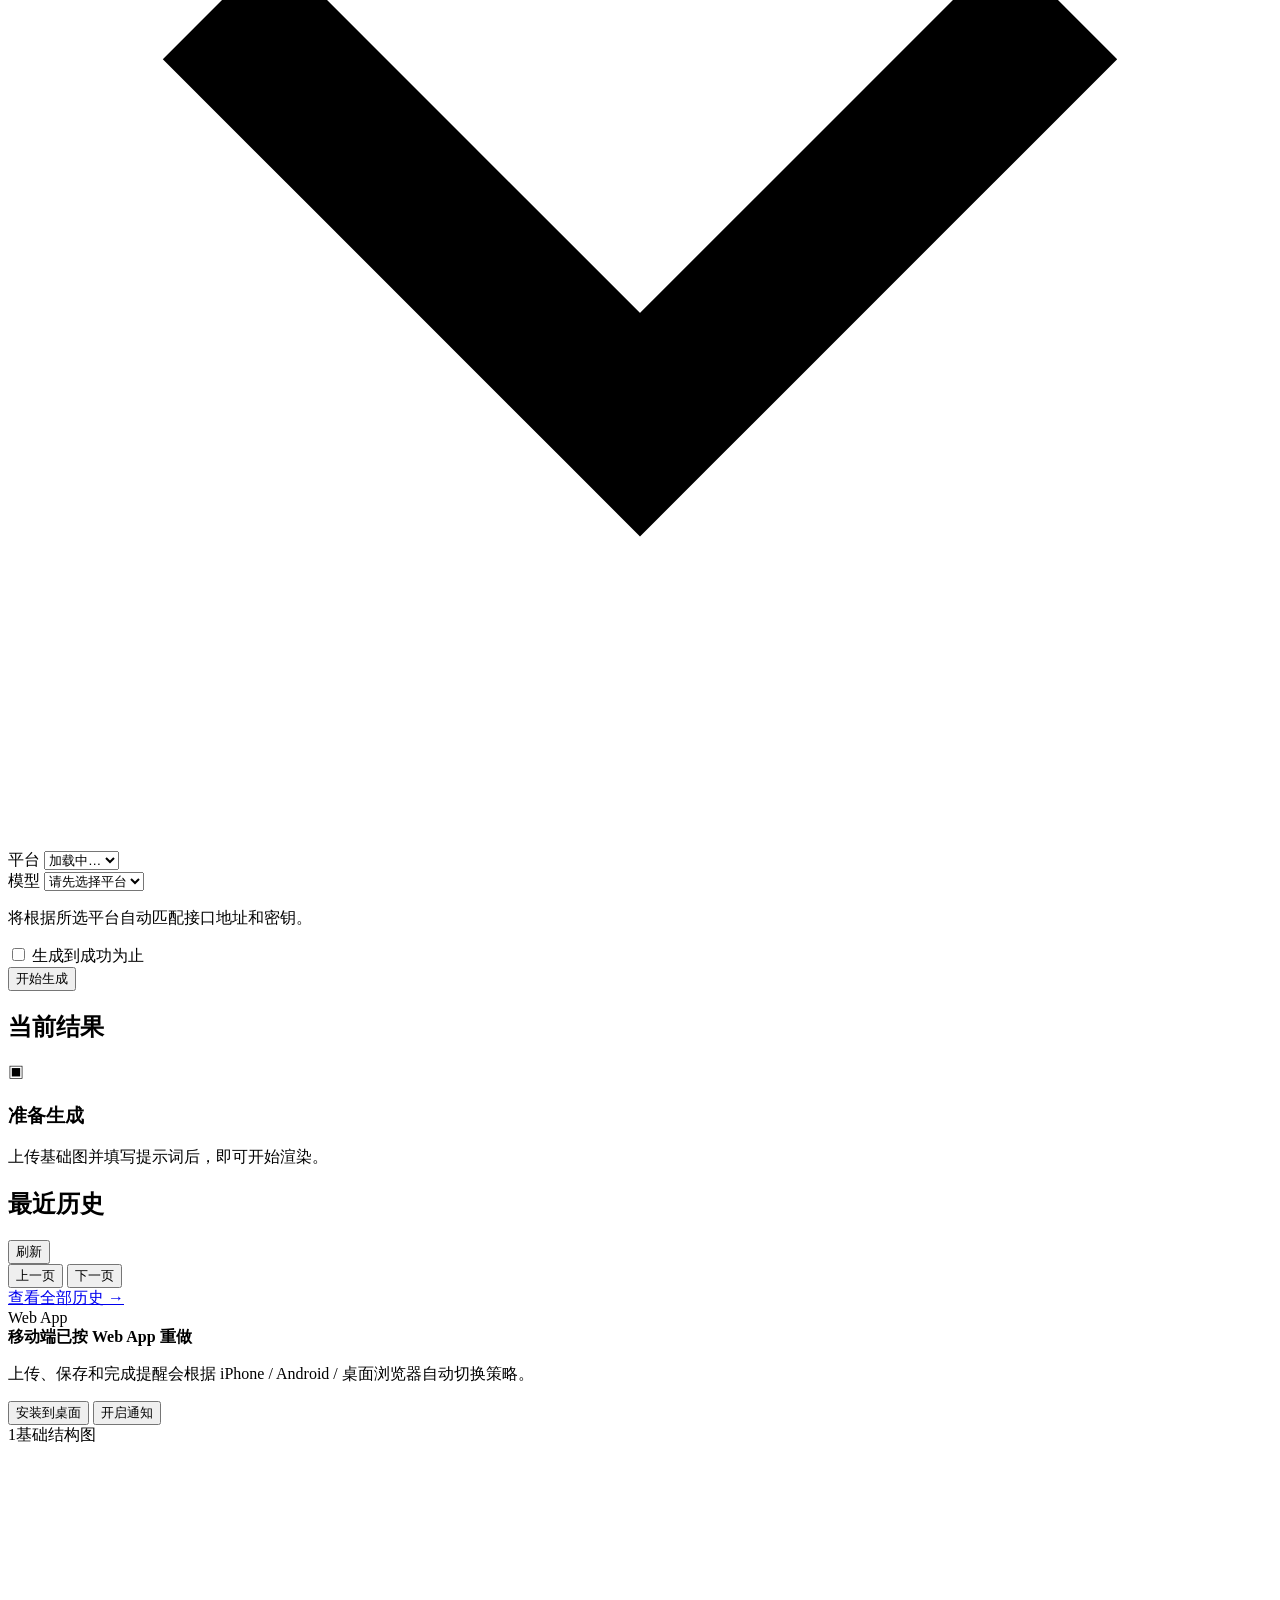
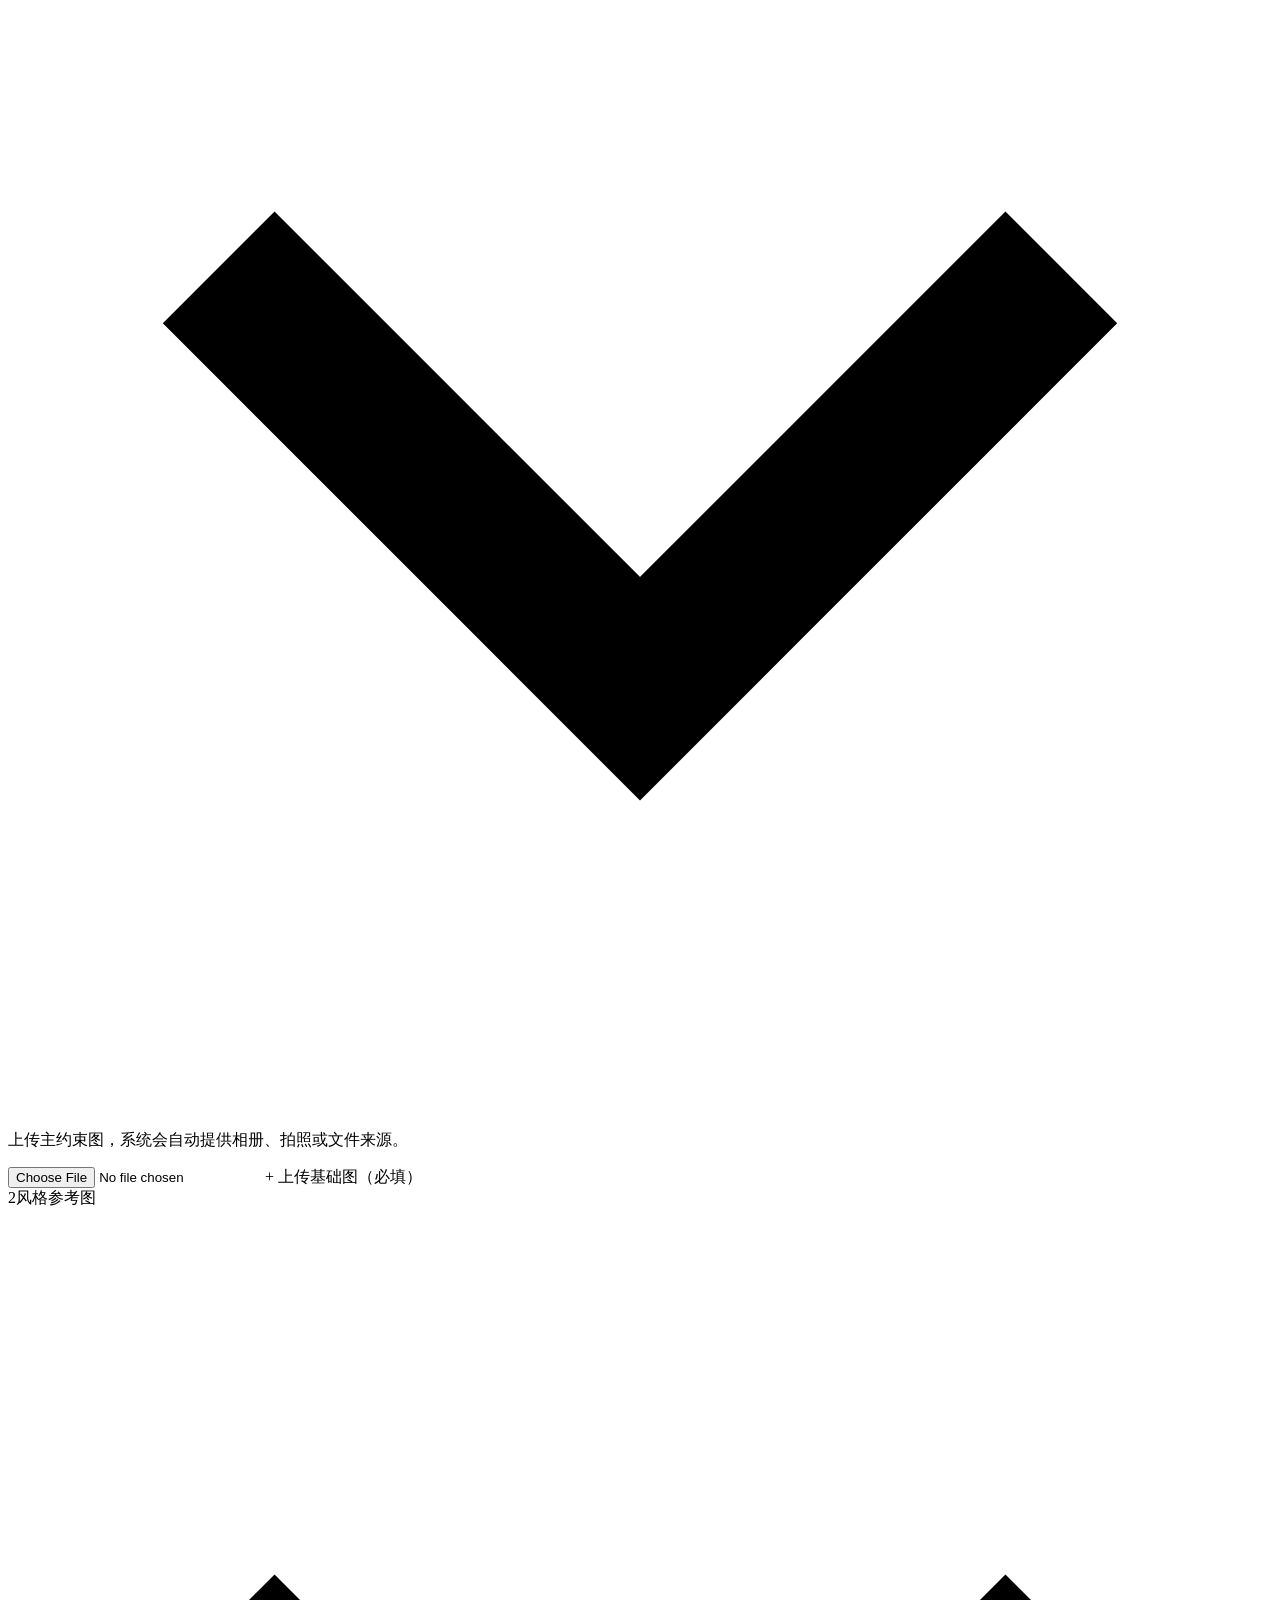
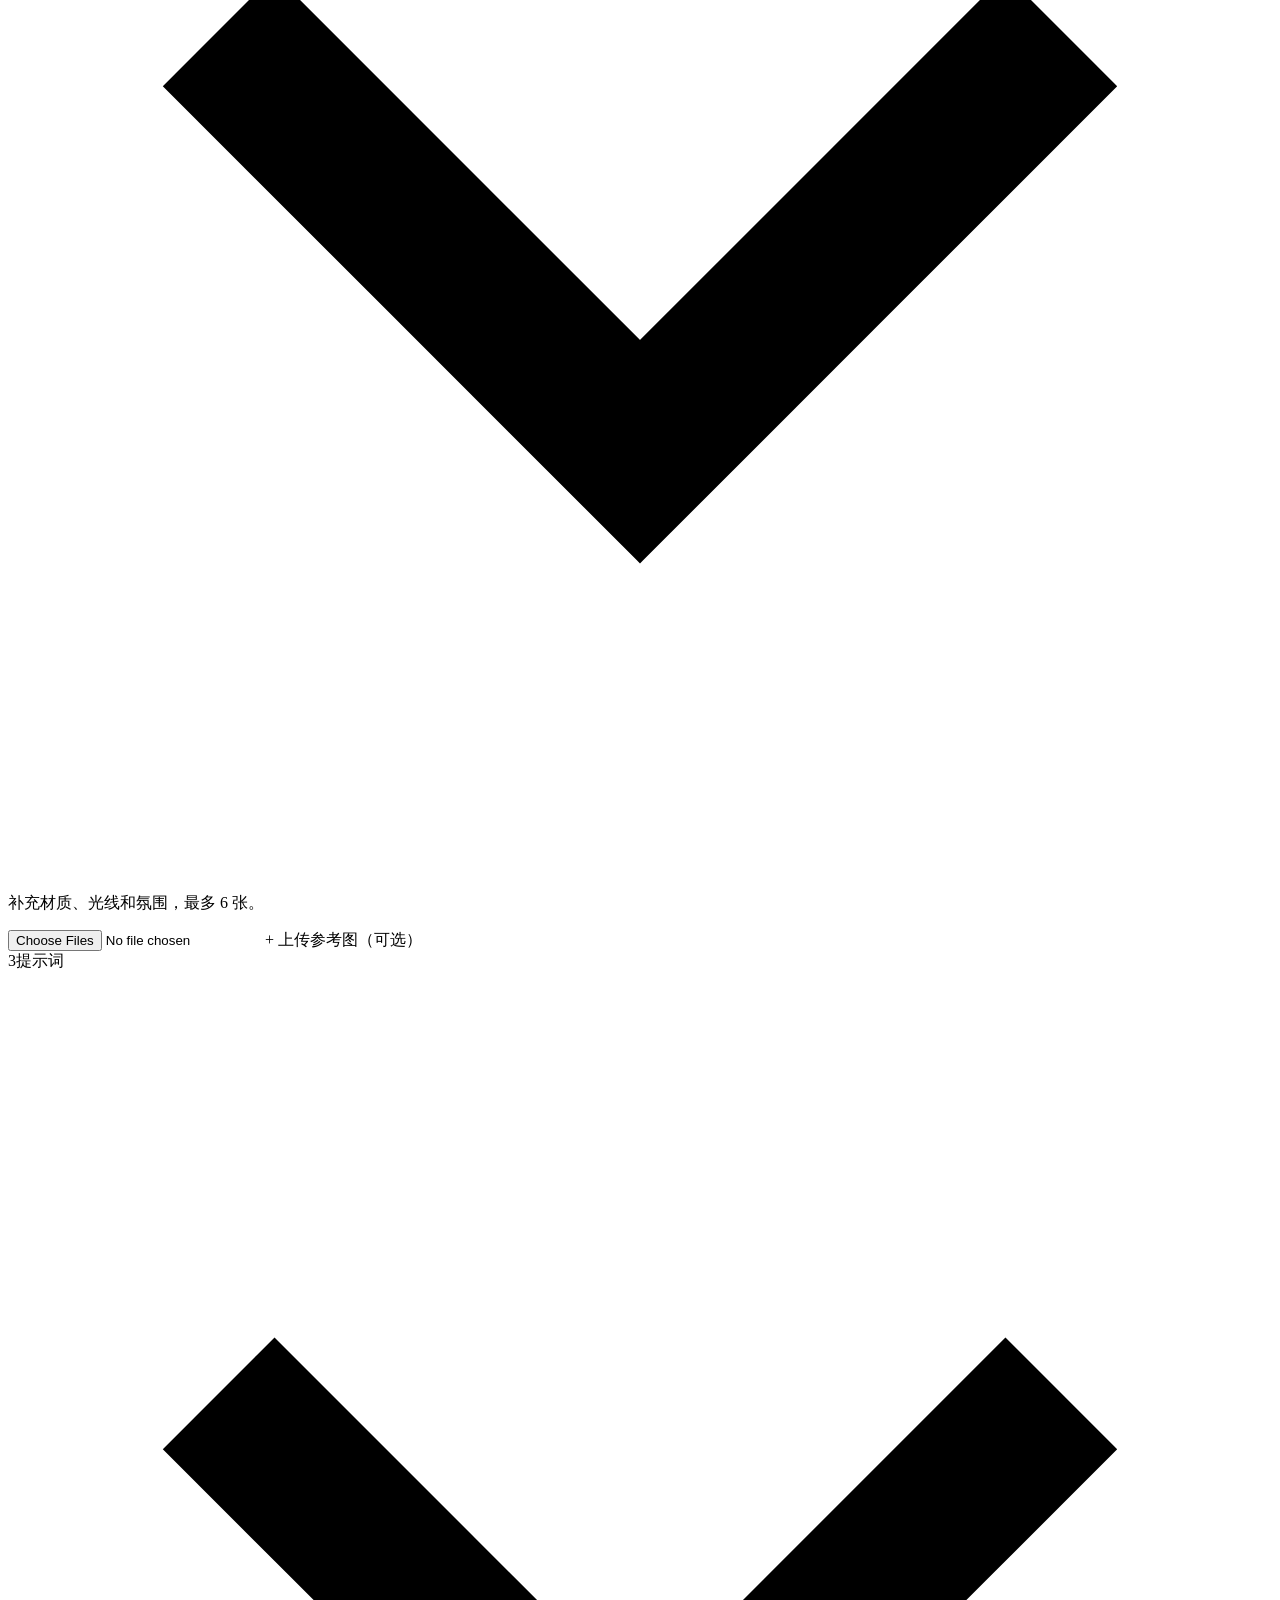
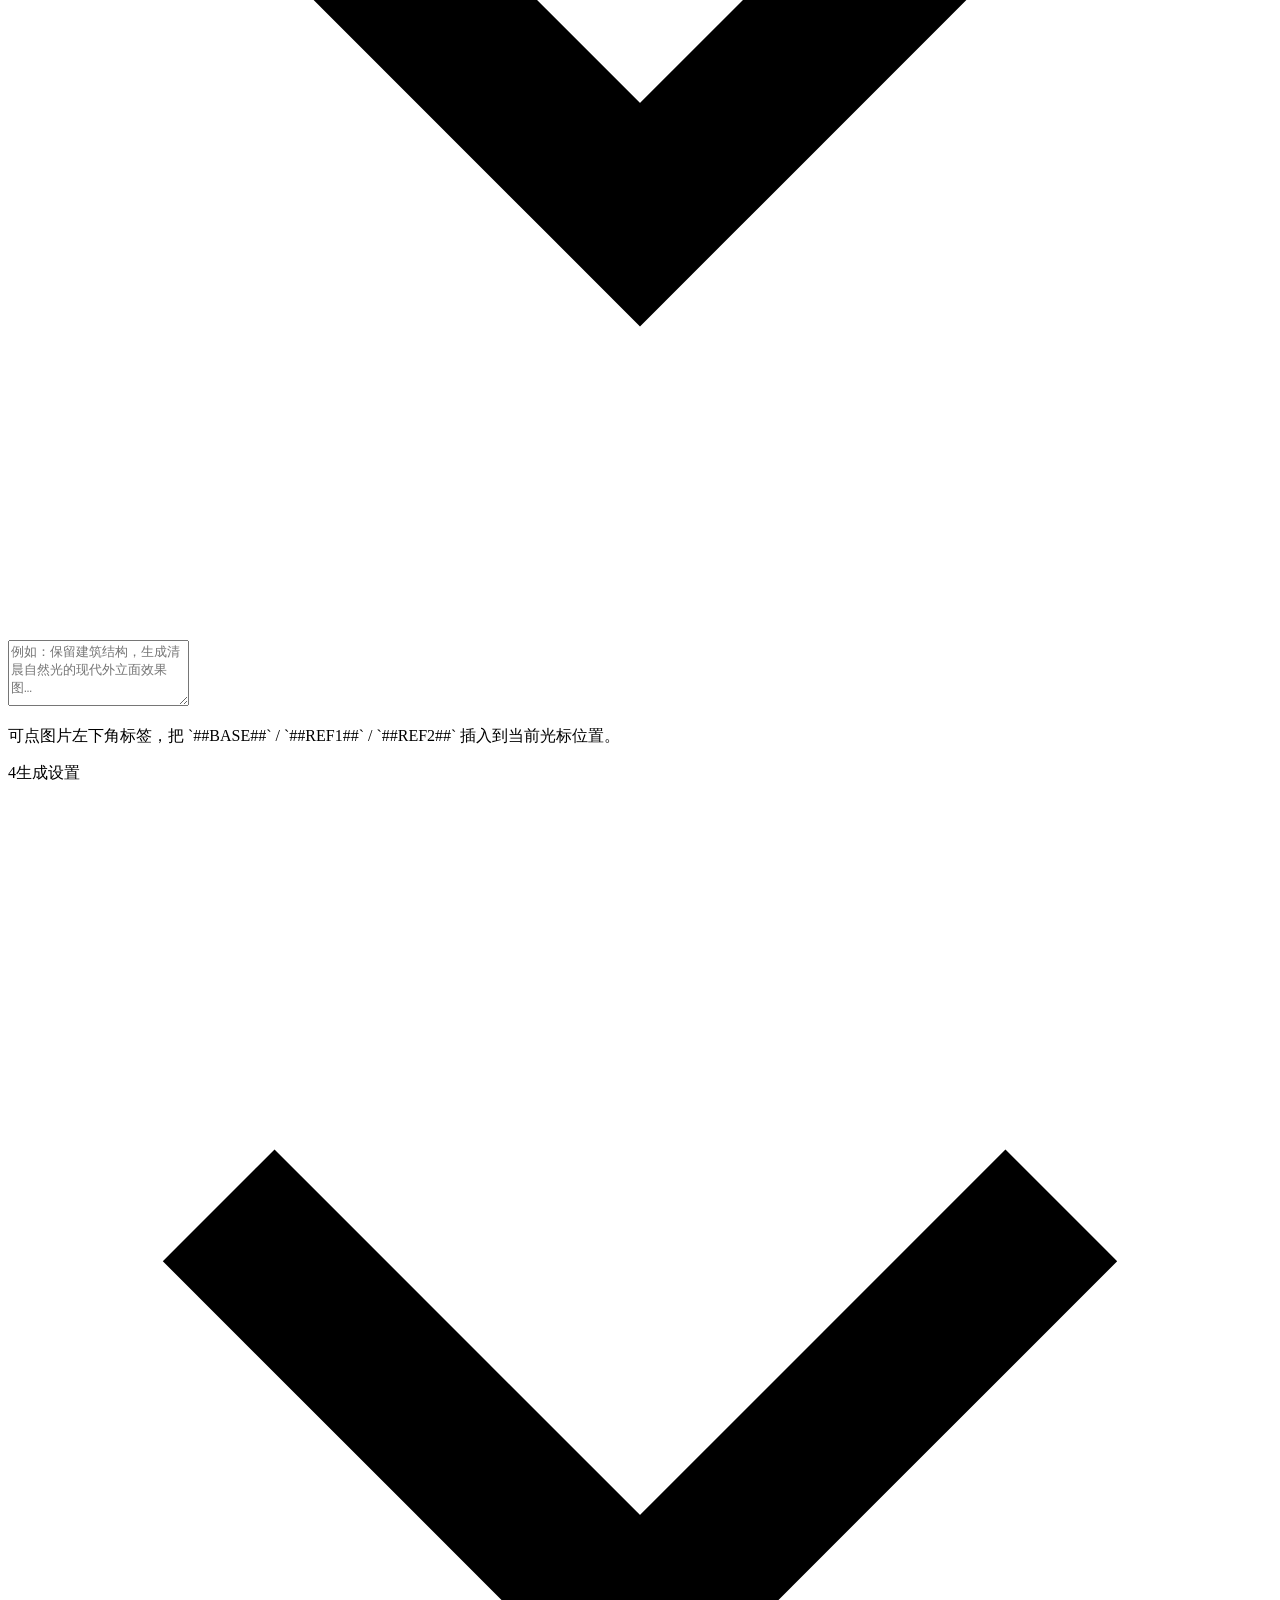
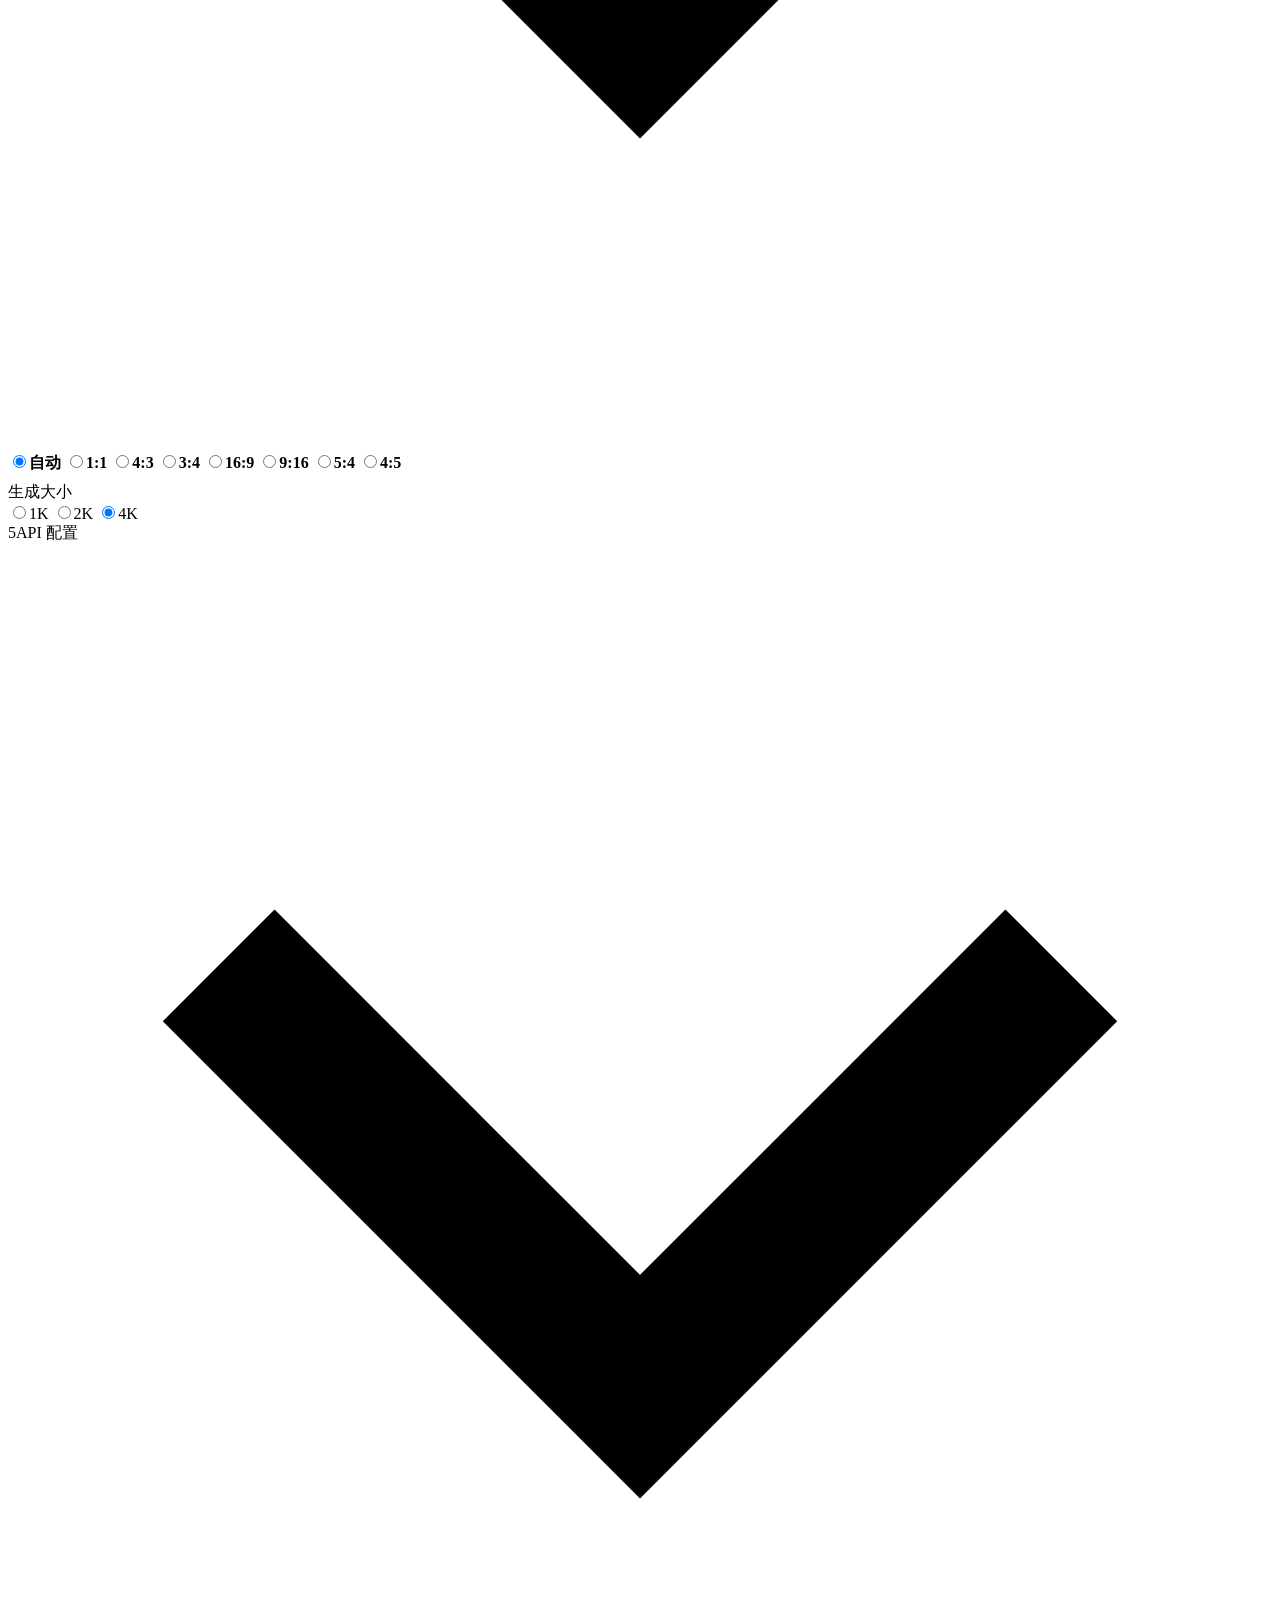
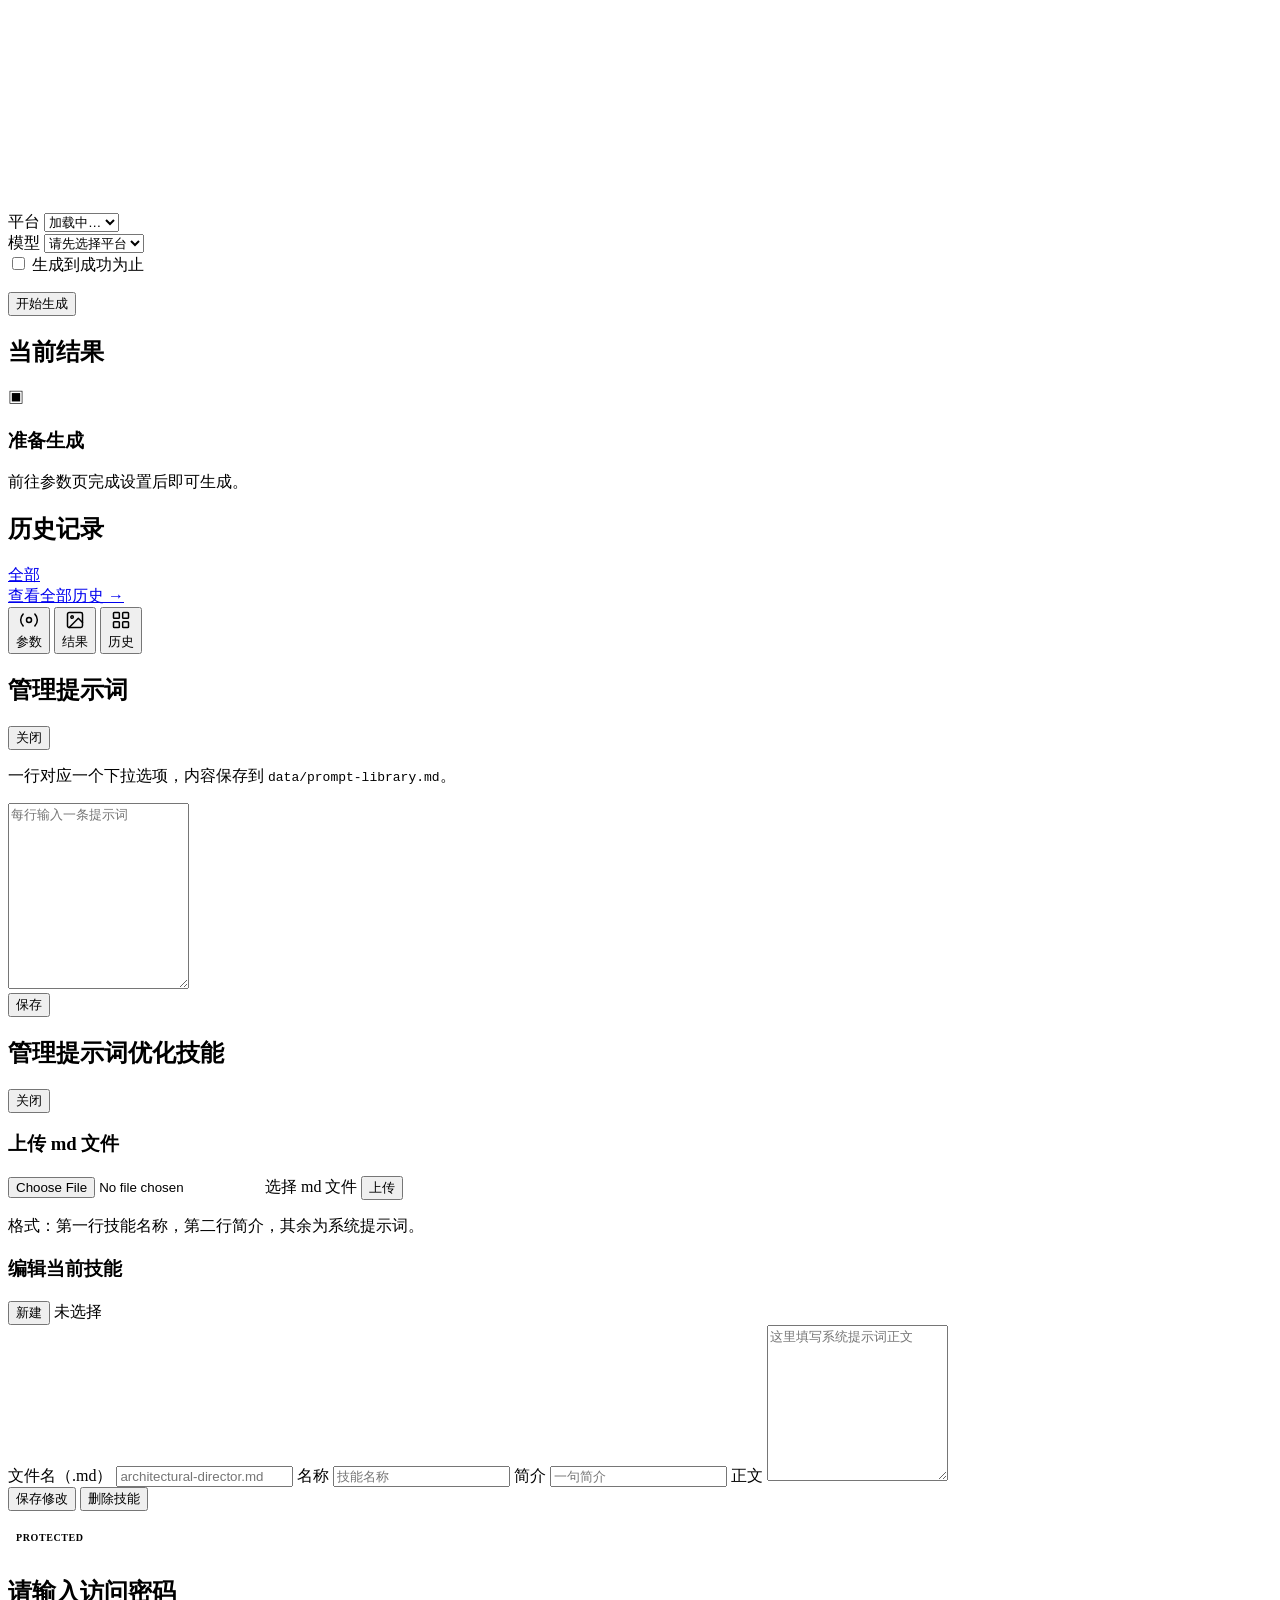
==== commit e3e49fb0: "Add "生成到成功为止" retry option with attempt counter - Add checkbox above the generate button (desktop + " ====
--- a/public/index.html
+++ b/public/index.html
@@ -269,6 +269,13 @@
           </section>
 
           <!-- Generate button & status -->
+          <div class="retry-until-success-row">
+            <label class="retry-checkbox-label">
+              <input type="checkbox" id="retry-until-success" />
+              <span>生成到成功为止</span>
+            </label>
+            <span id="retry-counter" class="retry-counter" style="display:none;">重试 <strong id="retry-count">0</strong> 次</span>
+          </div>
           <button type="submit" id="submit-button" class="primary-button">开始生成</button>
           <p id="form-status" class="form-status" style="padding:0 2px;"></p>
 
@@ -443,6 +450,13 @@
           </section>
 
           <div class="mobile-submit-bar">
+            <div class="retry-until-success-row retry-until-success-row--mobile">
+              <label class="retry-checkbox-label">
+                <input type="checkbox" id="retry-until-success-m" />
+                <span>生成到成功为止</span>
+              </label>
+              <span id="retry-counter-m" class="retry-counter" style="display:none;">重试 <strong id="retry-count-m">0</strong> 次</span>
+            </div>
             <p id="form-status-mobile" class="form-status"></p>
             <button type="submit" id="submit-button-mobile" class="primary-button">开始生成</button>
           </div>
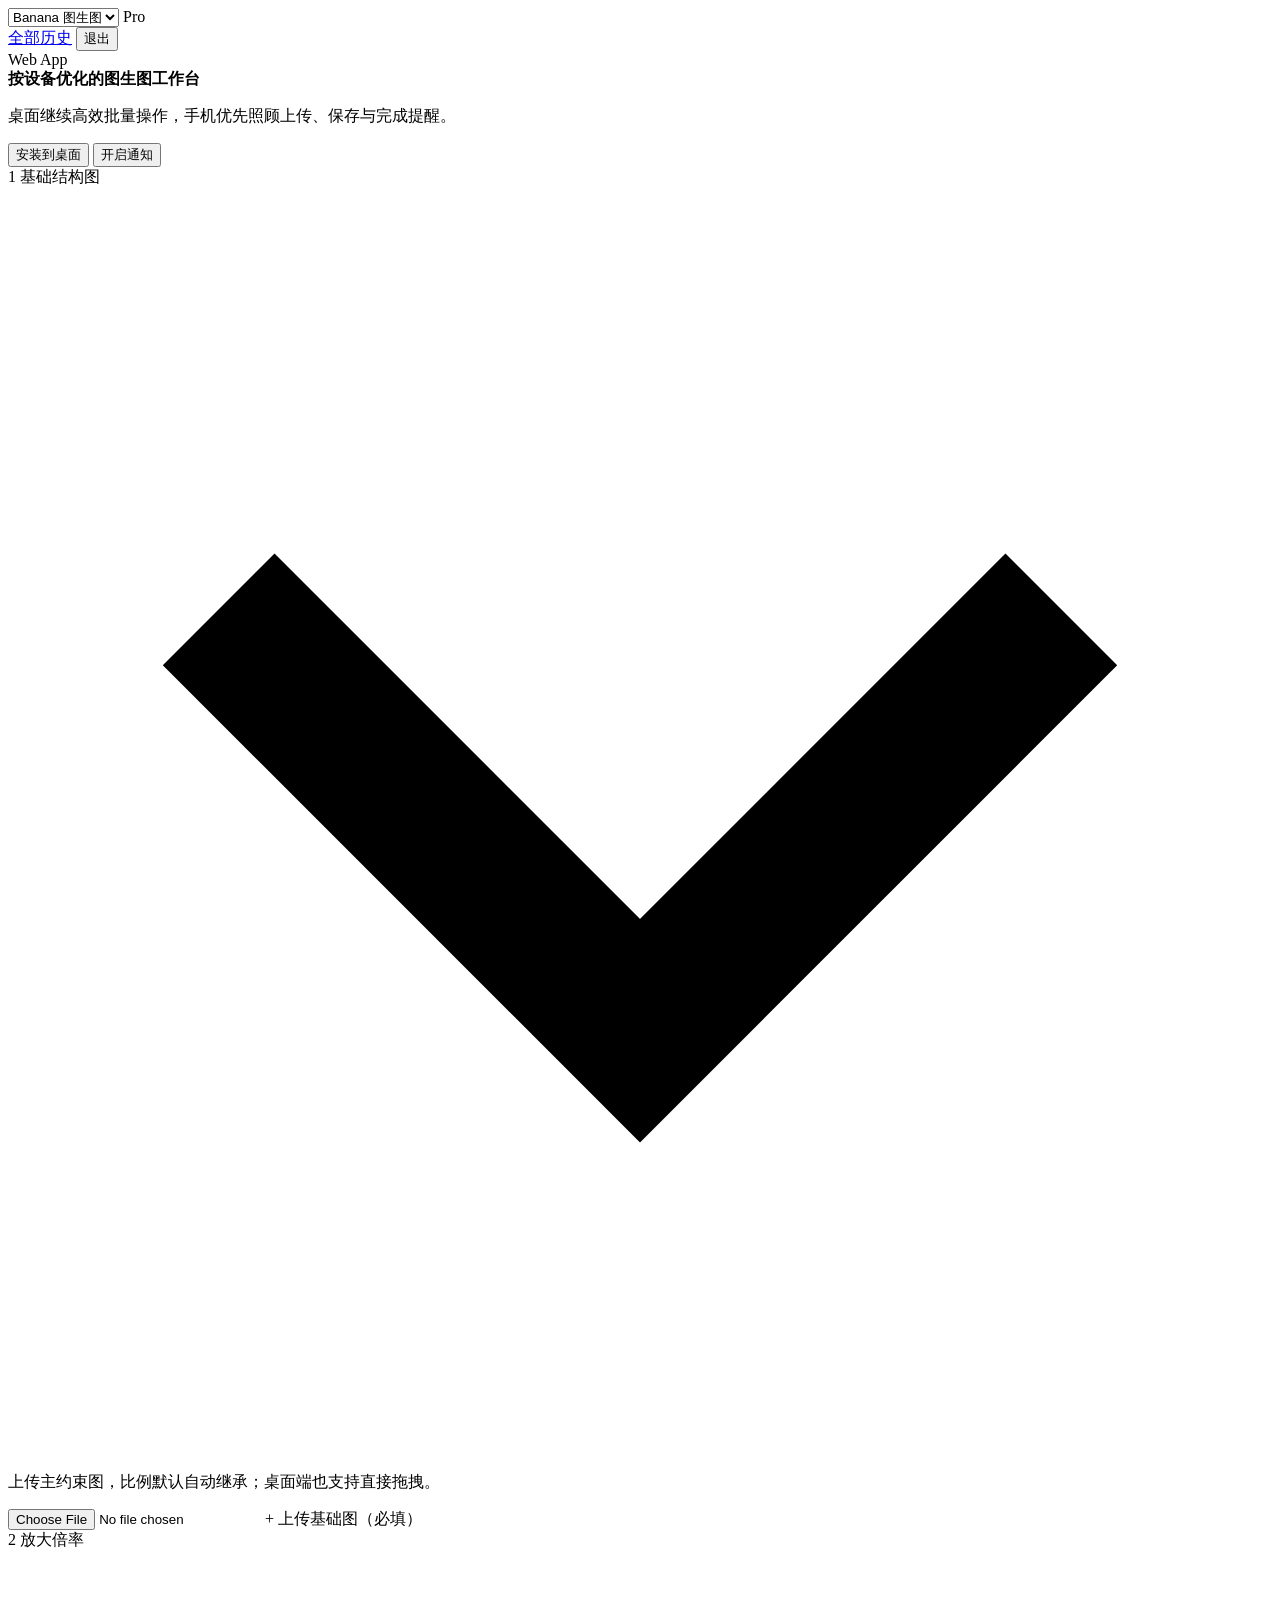
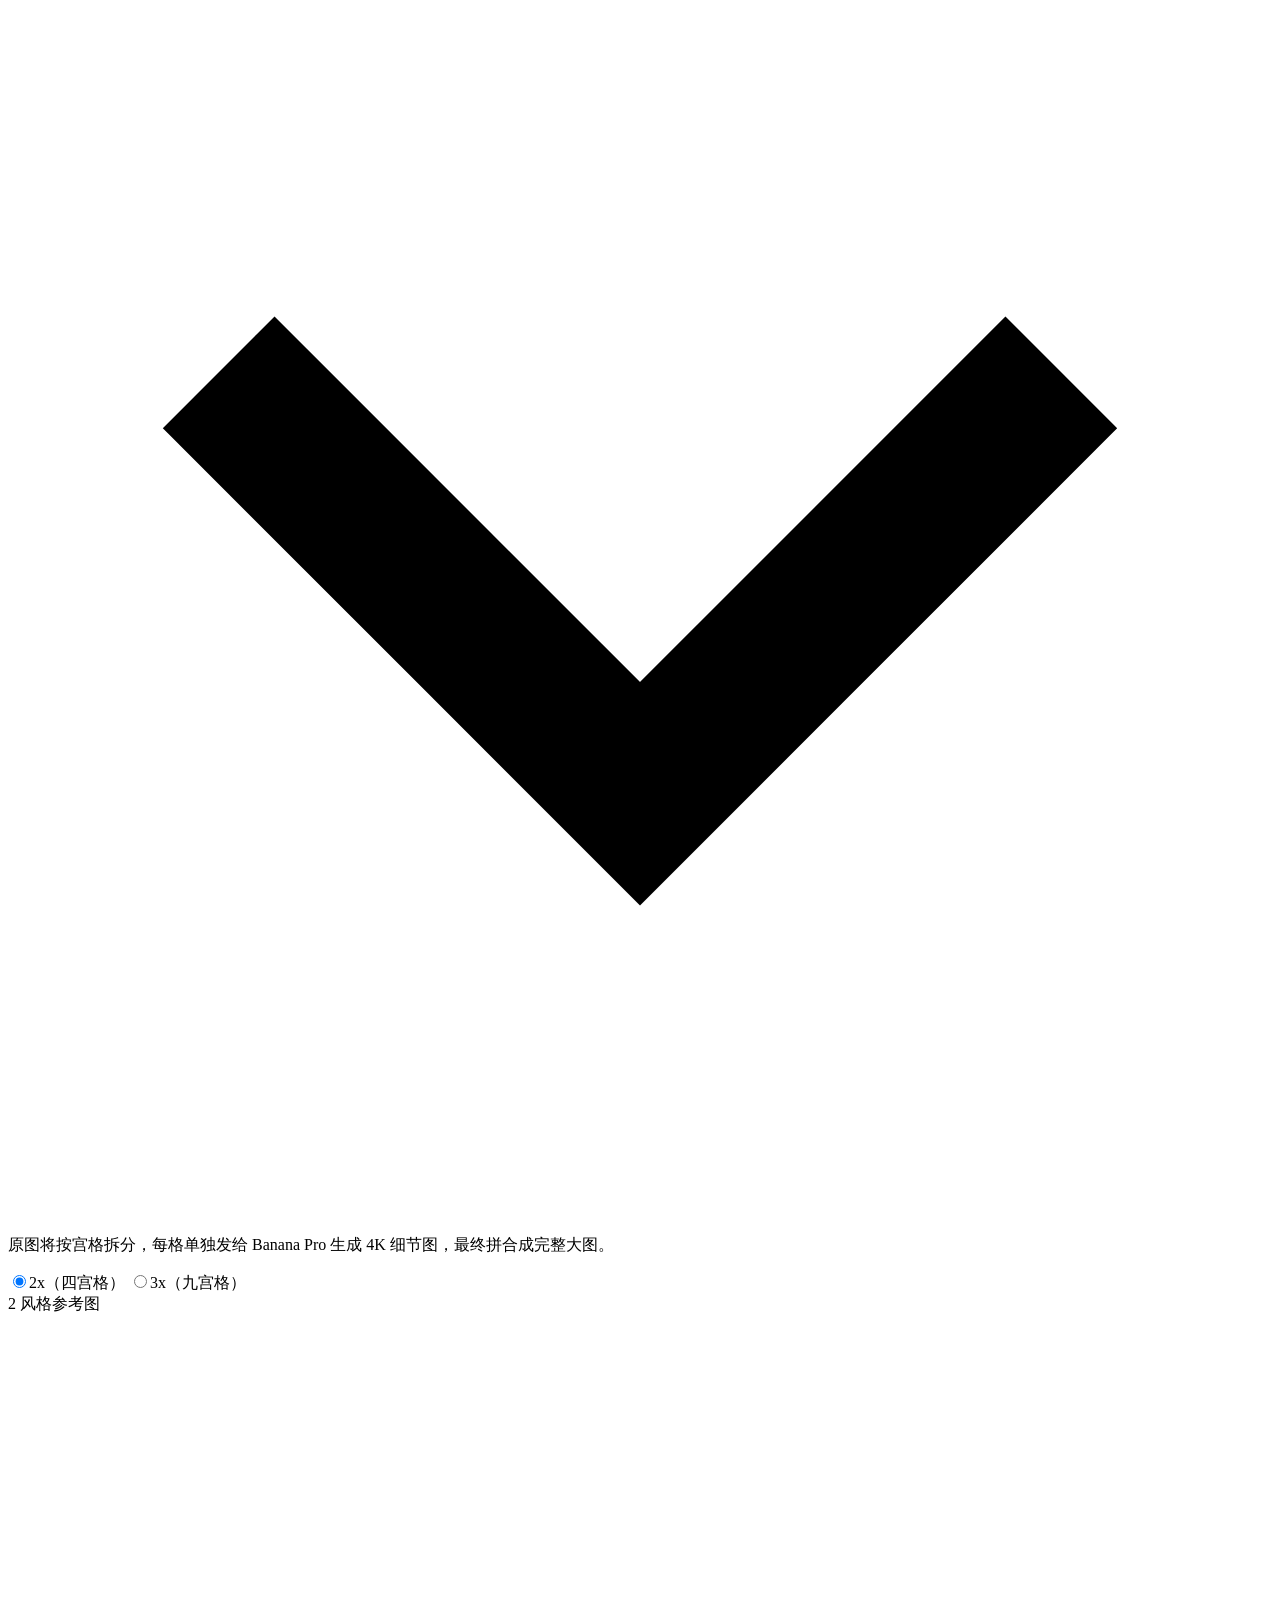
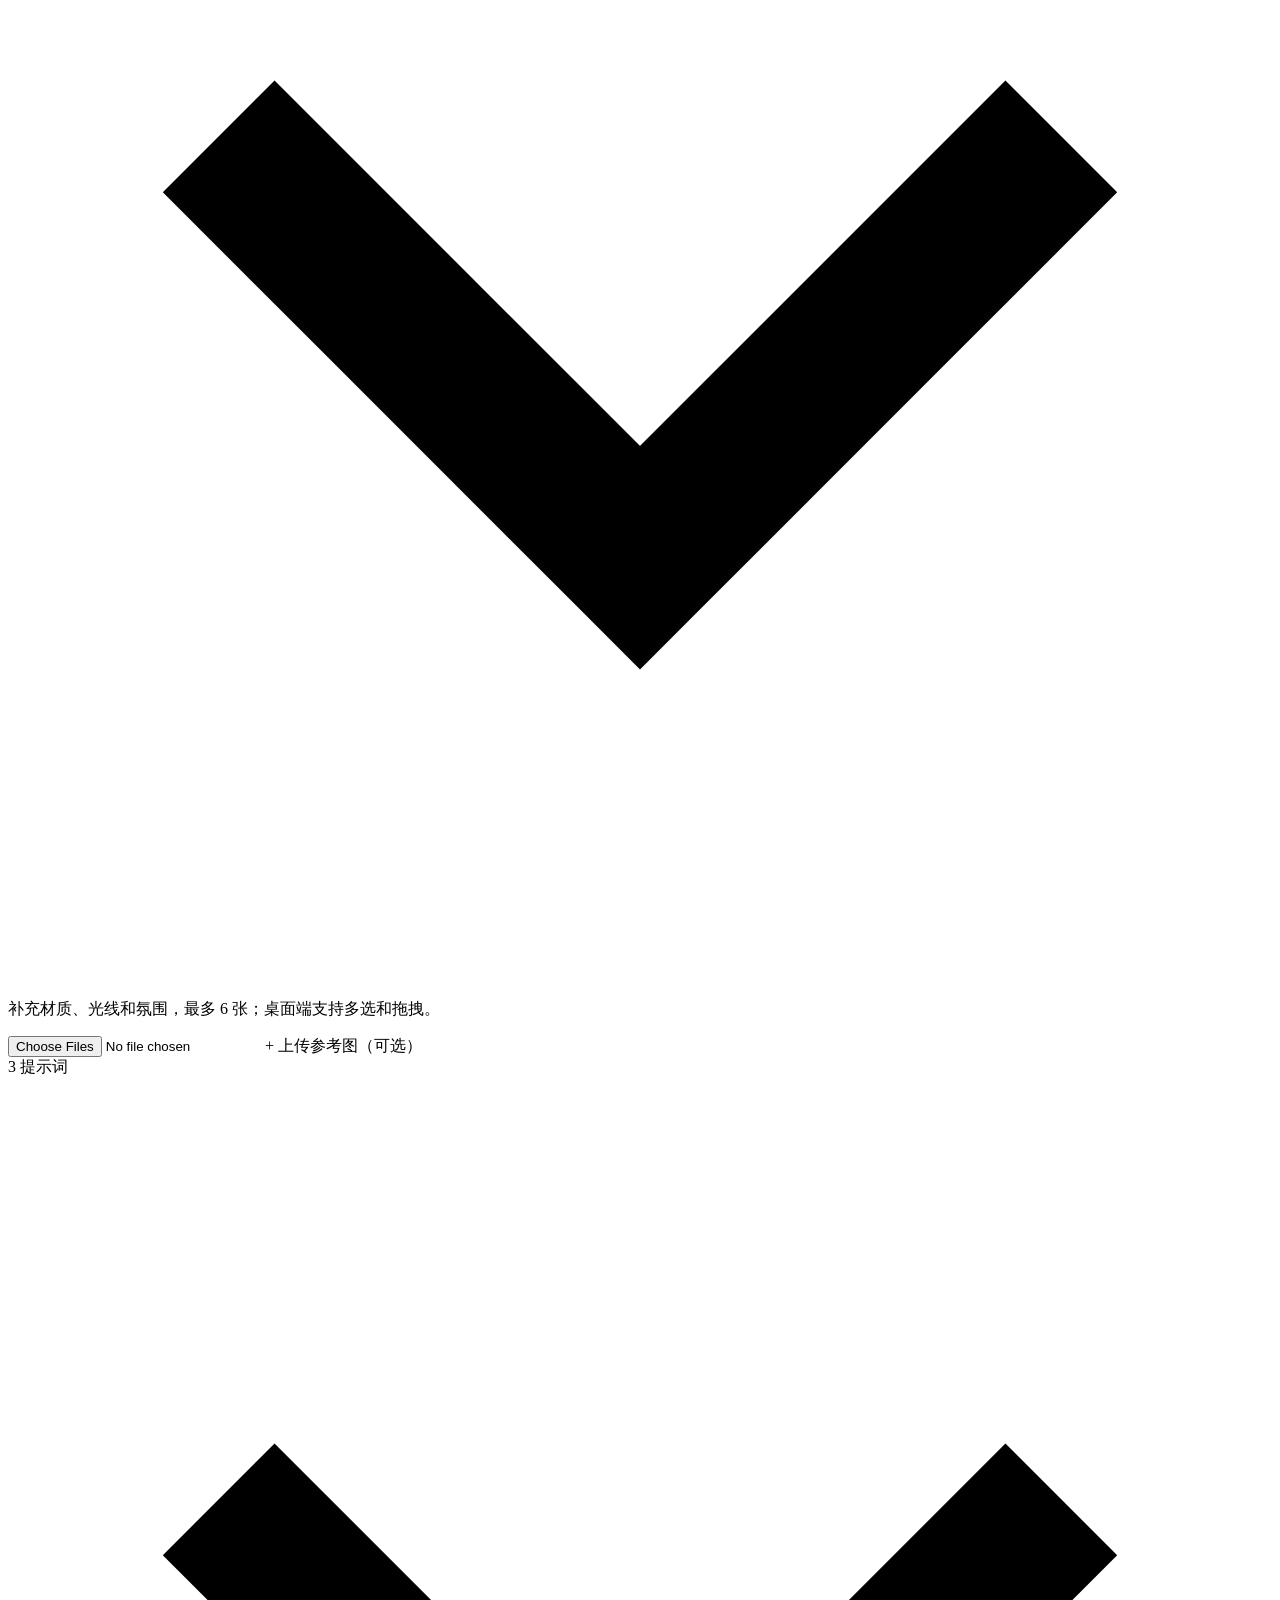
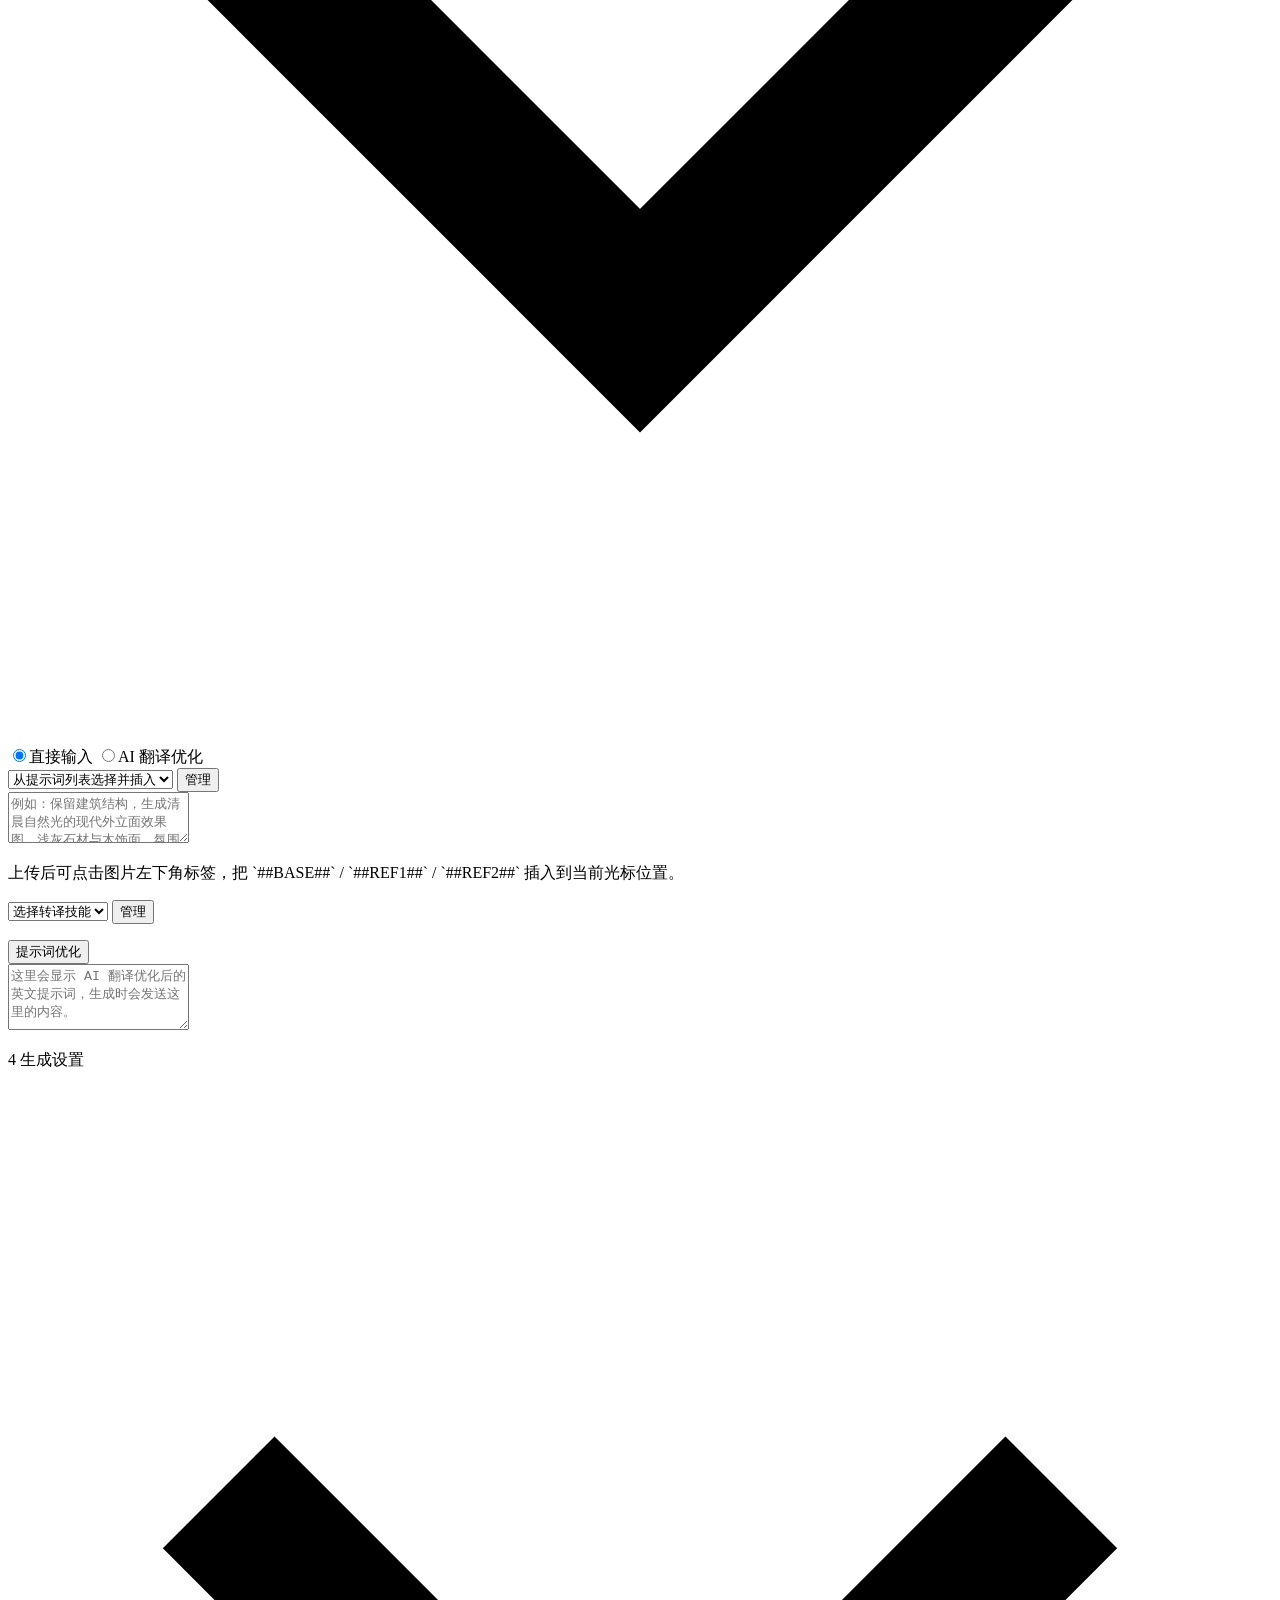
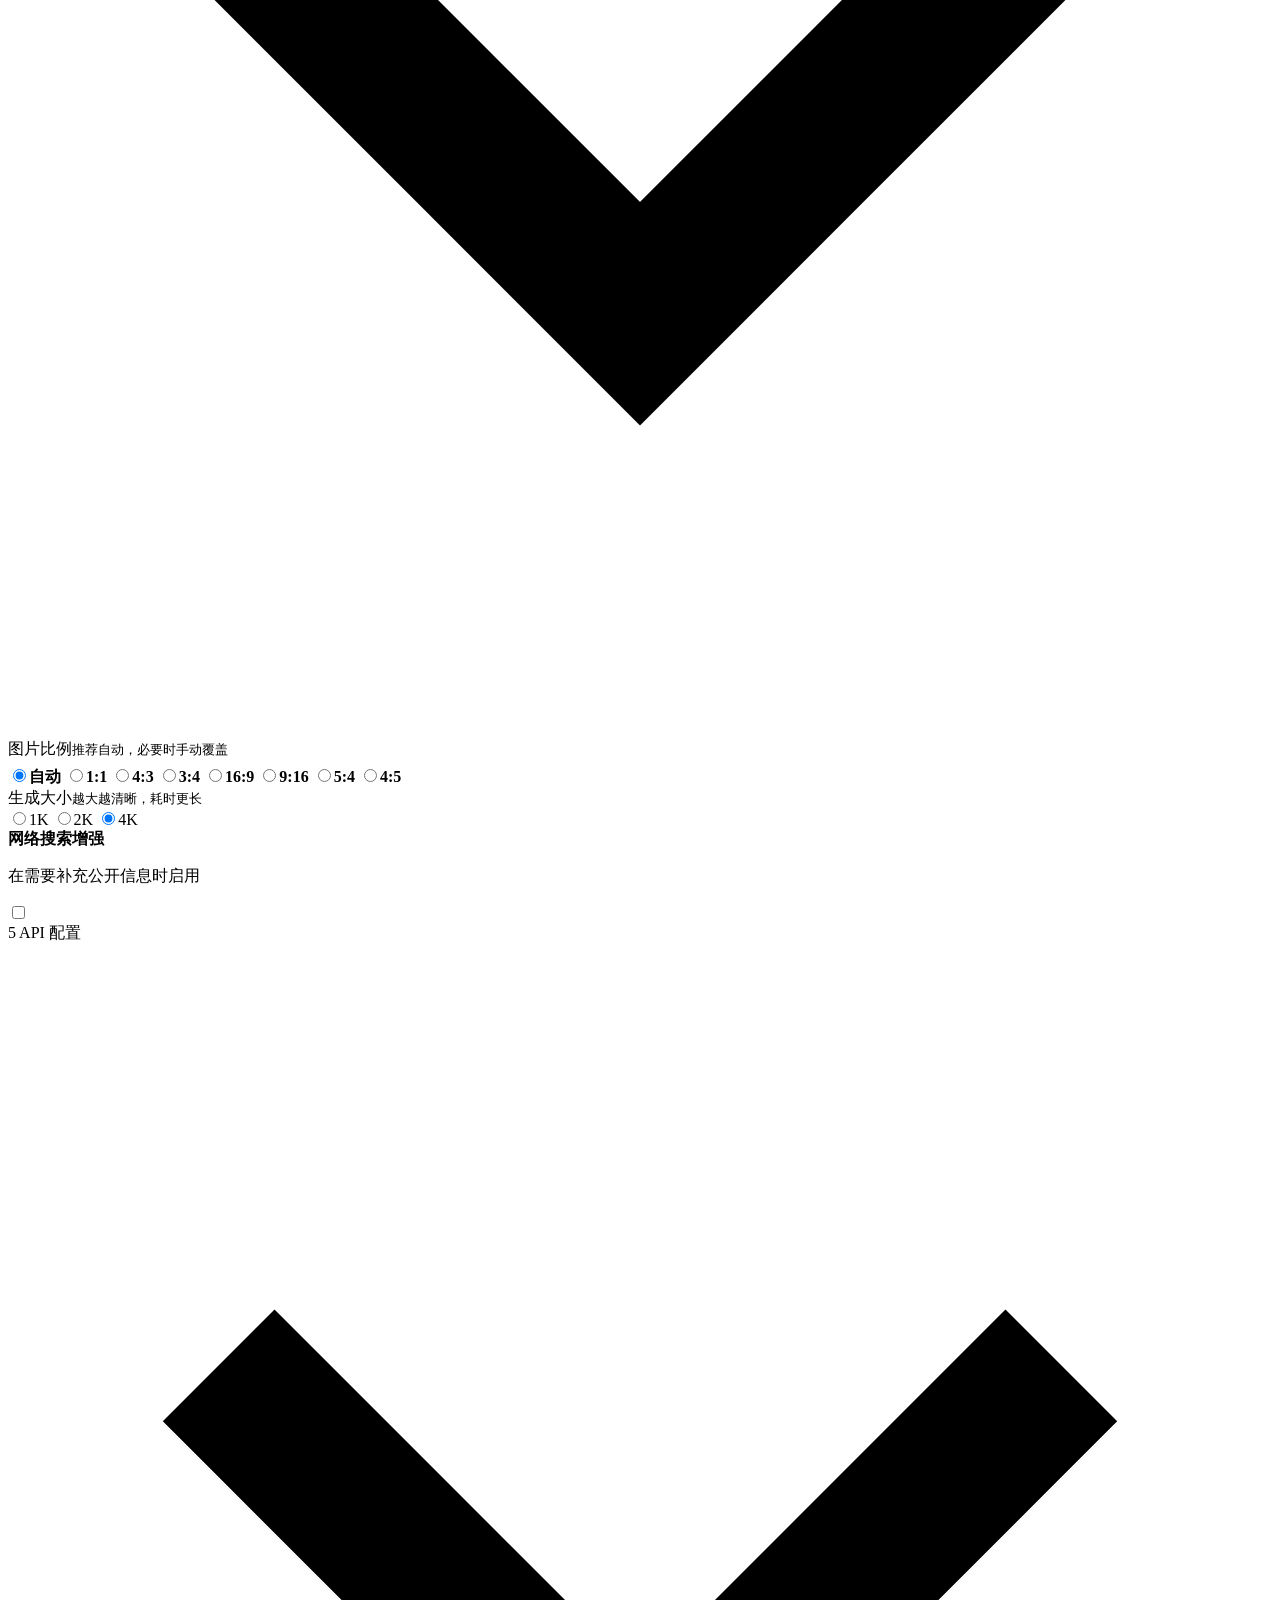
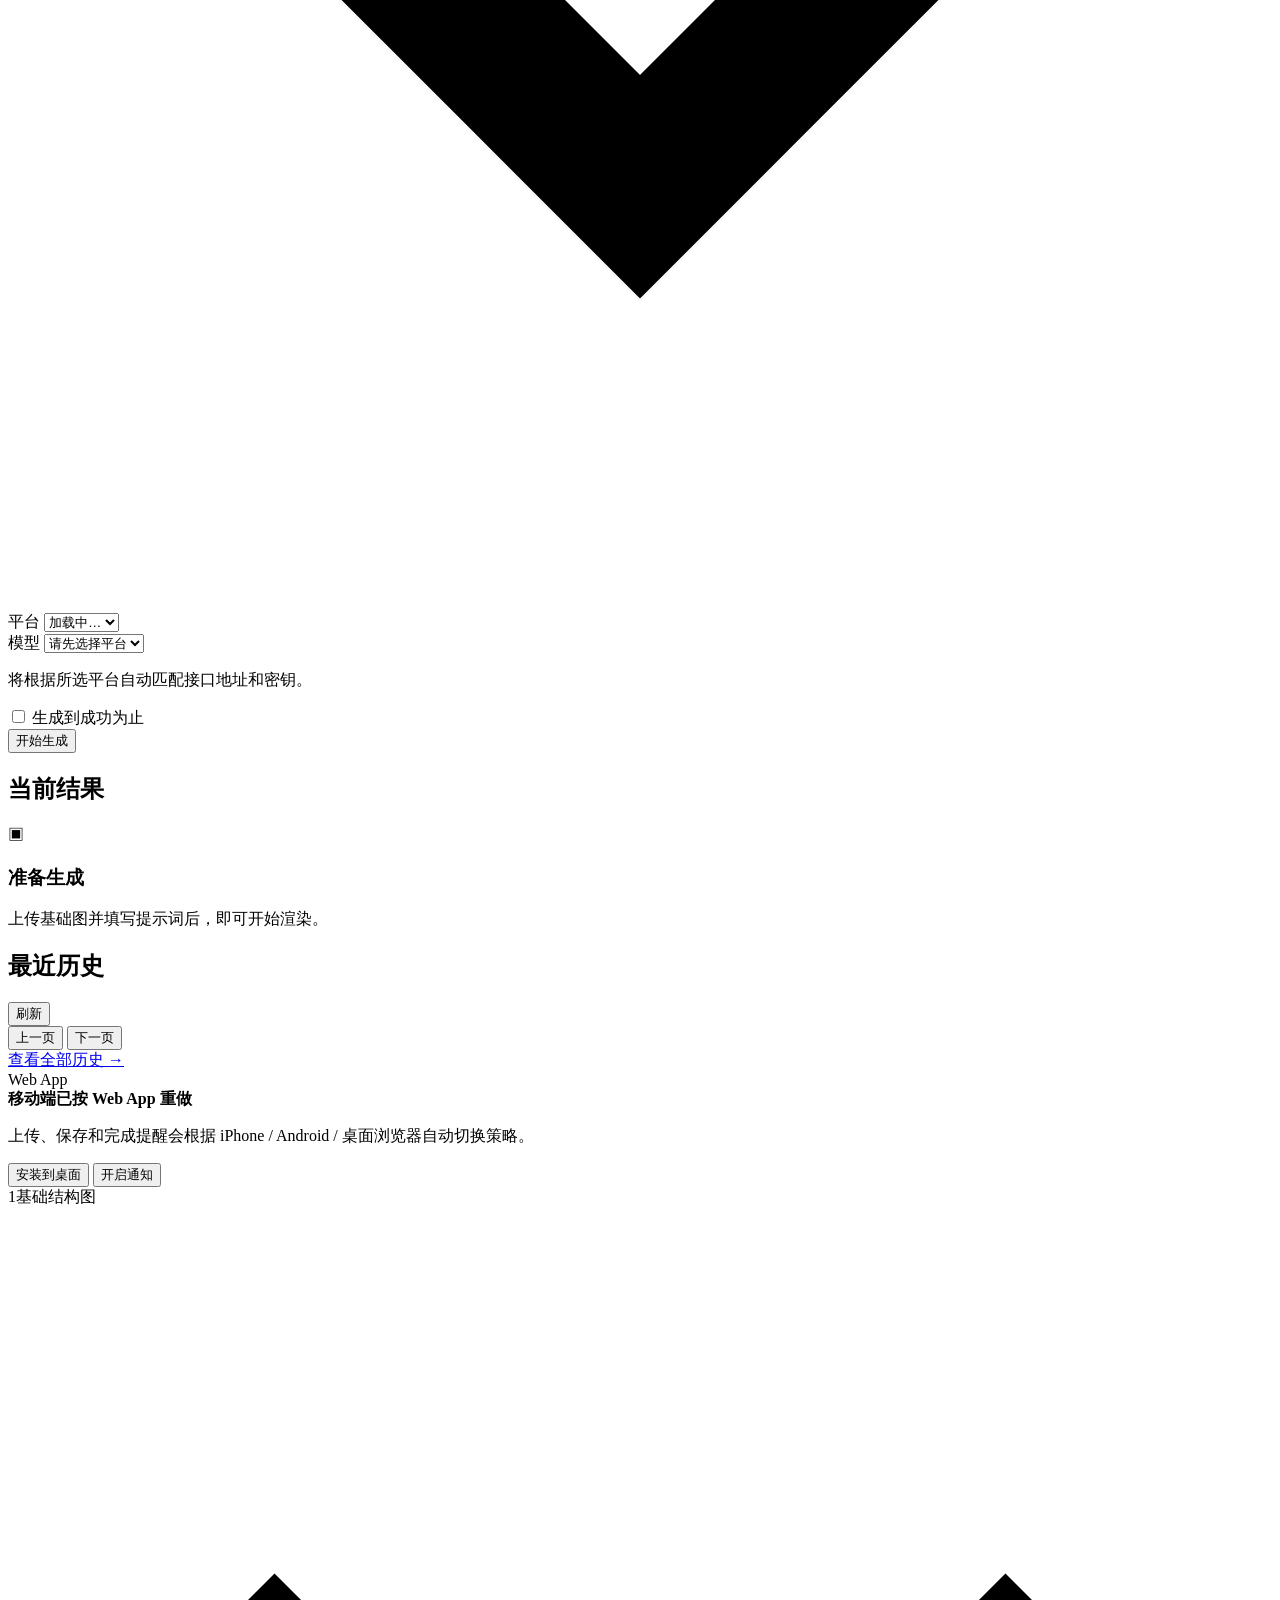
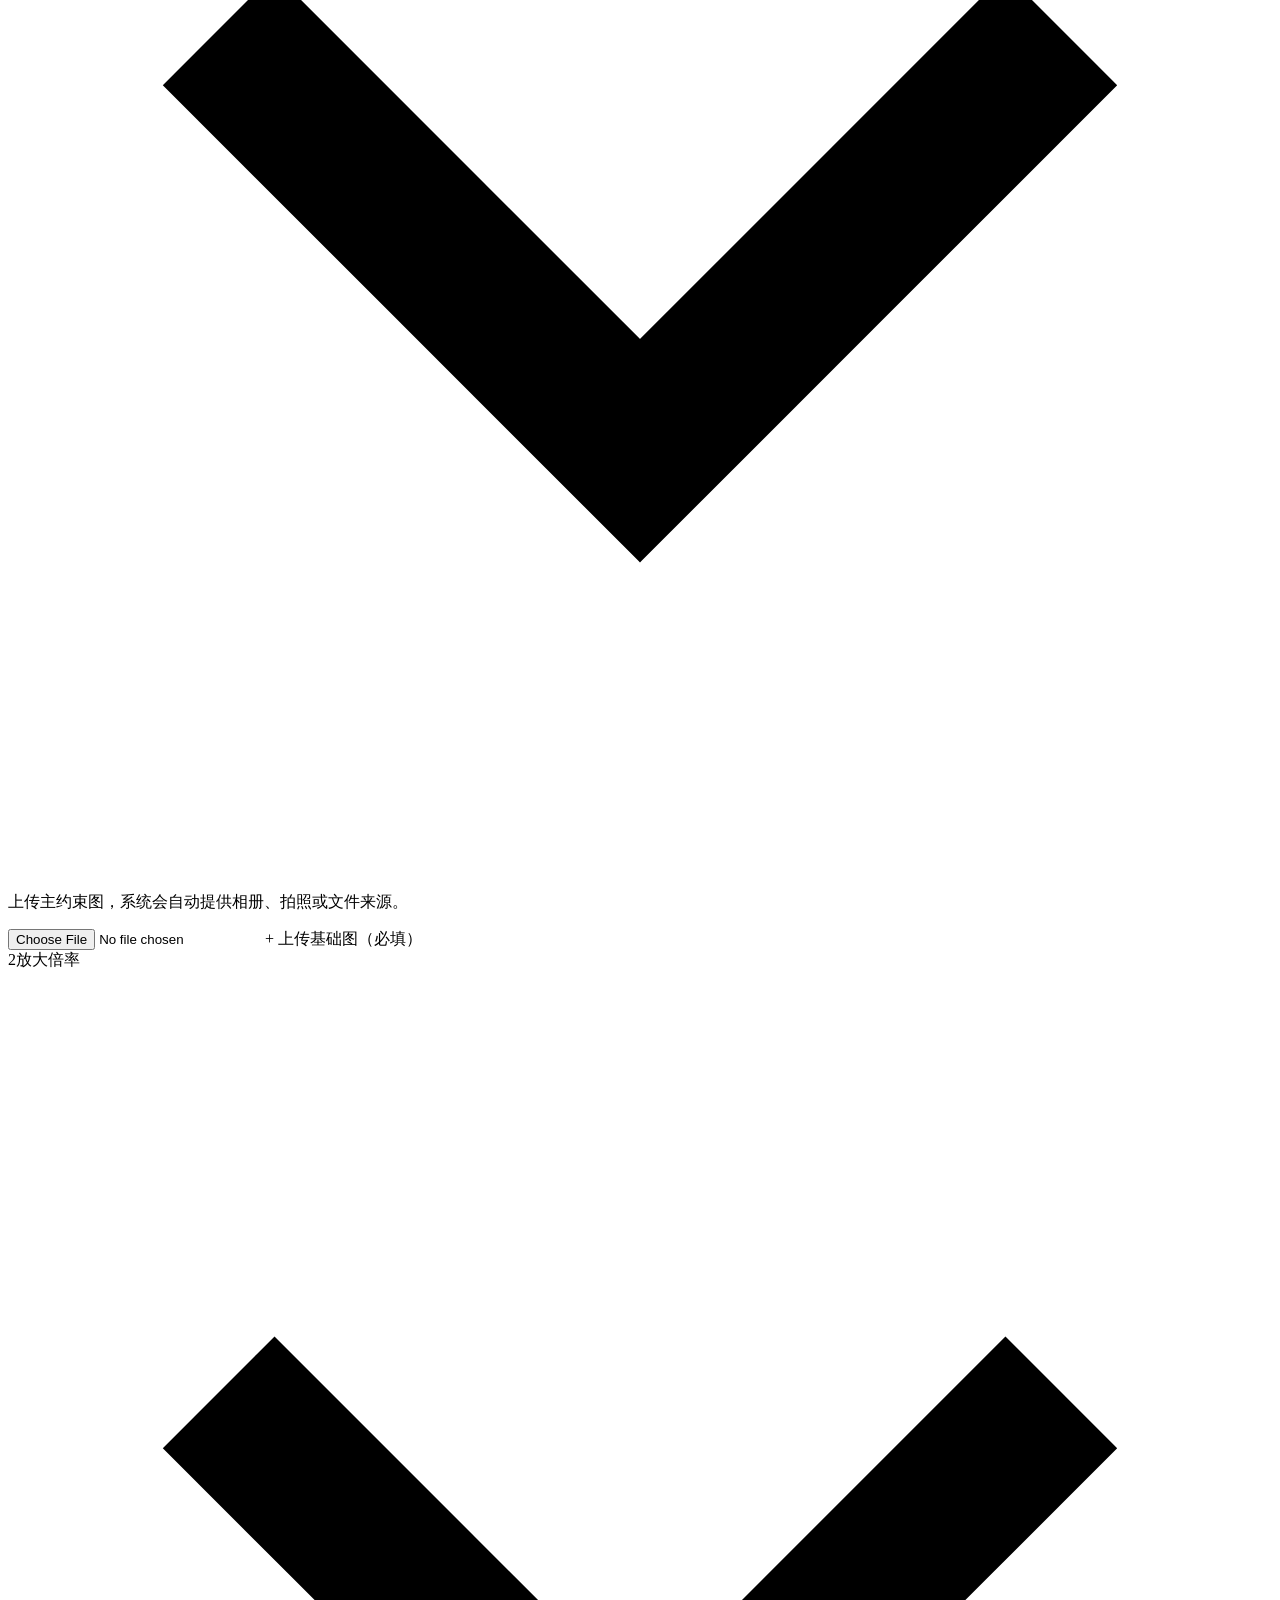
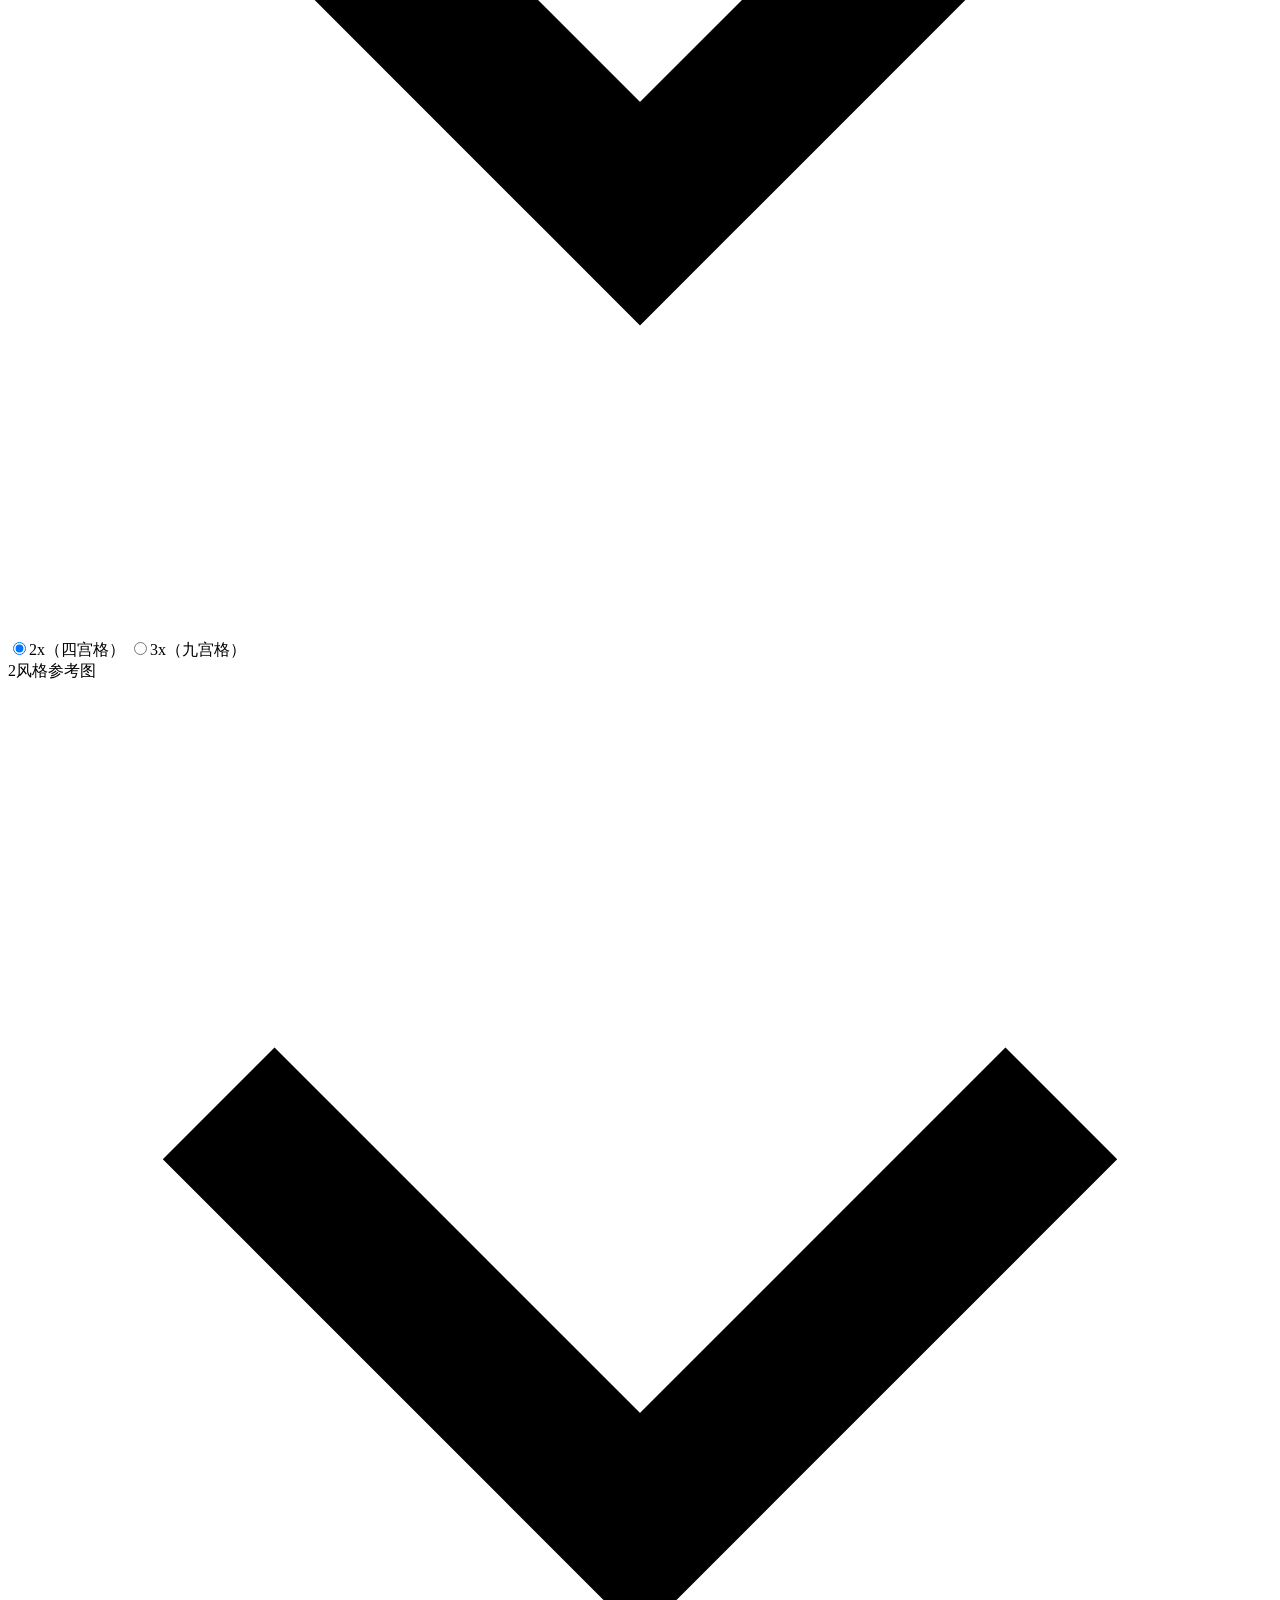
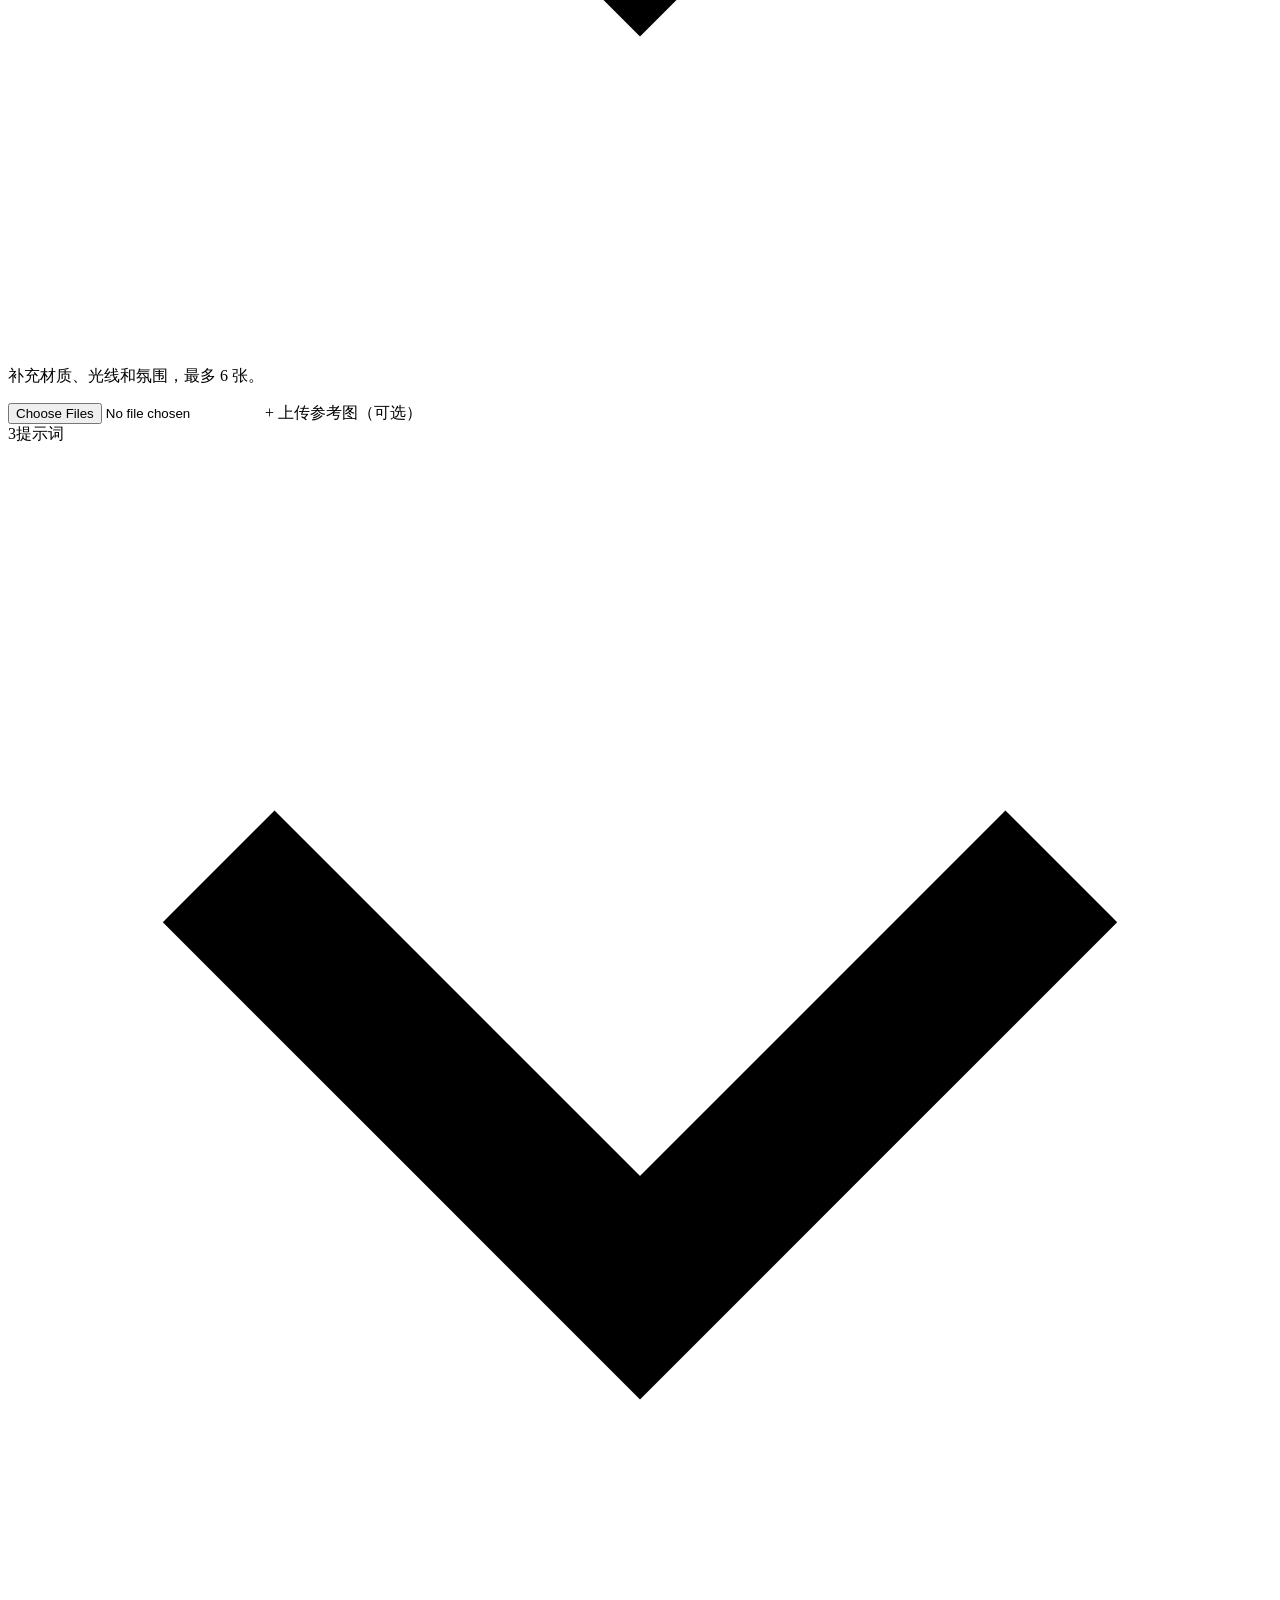
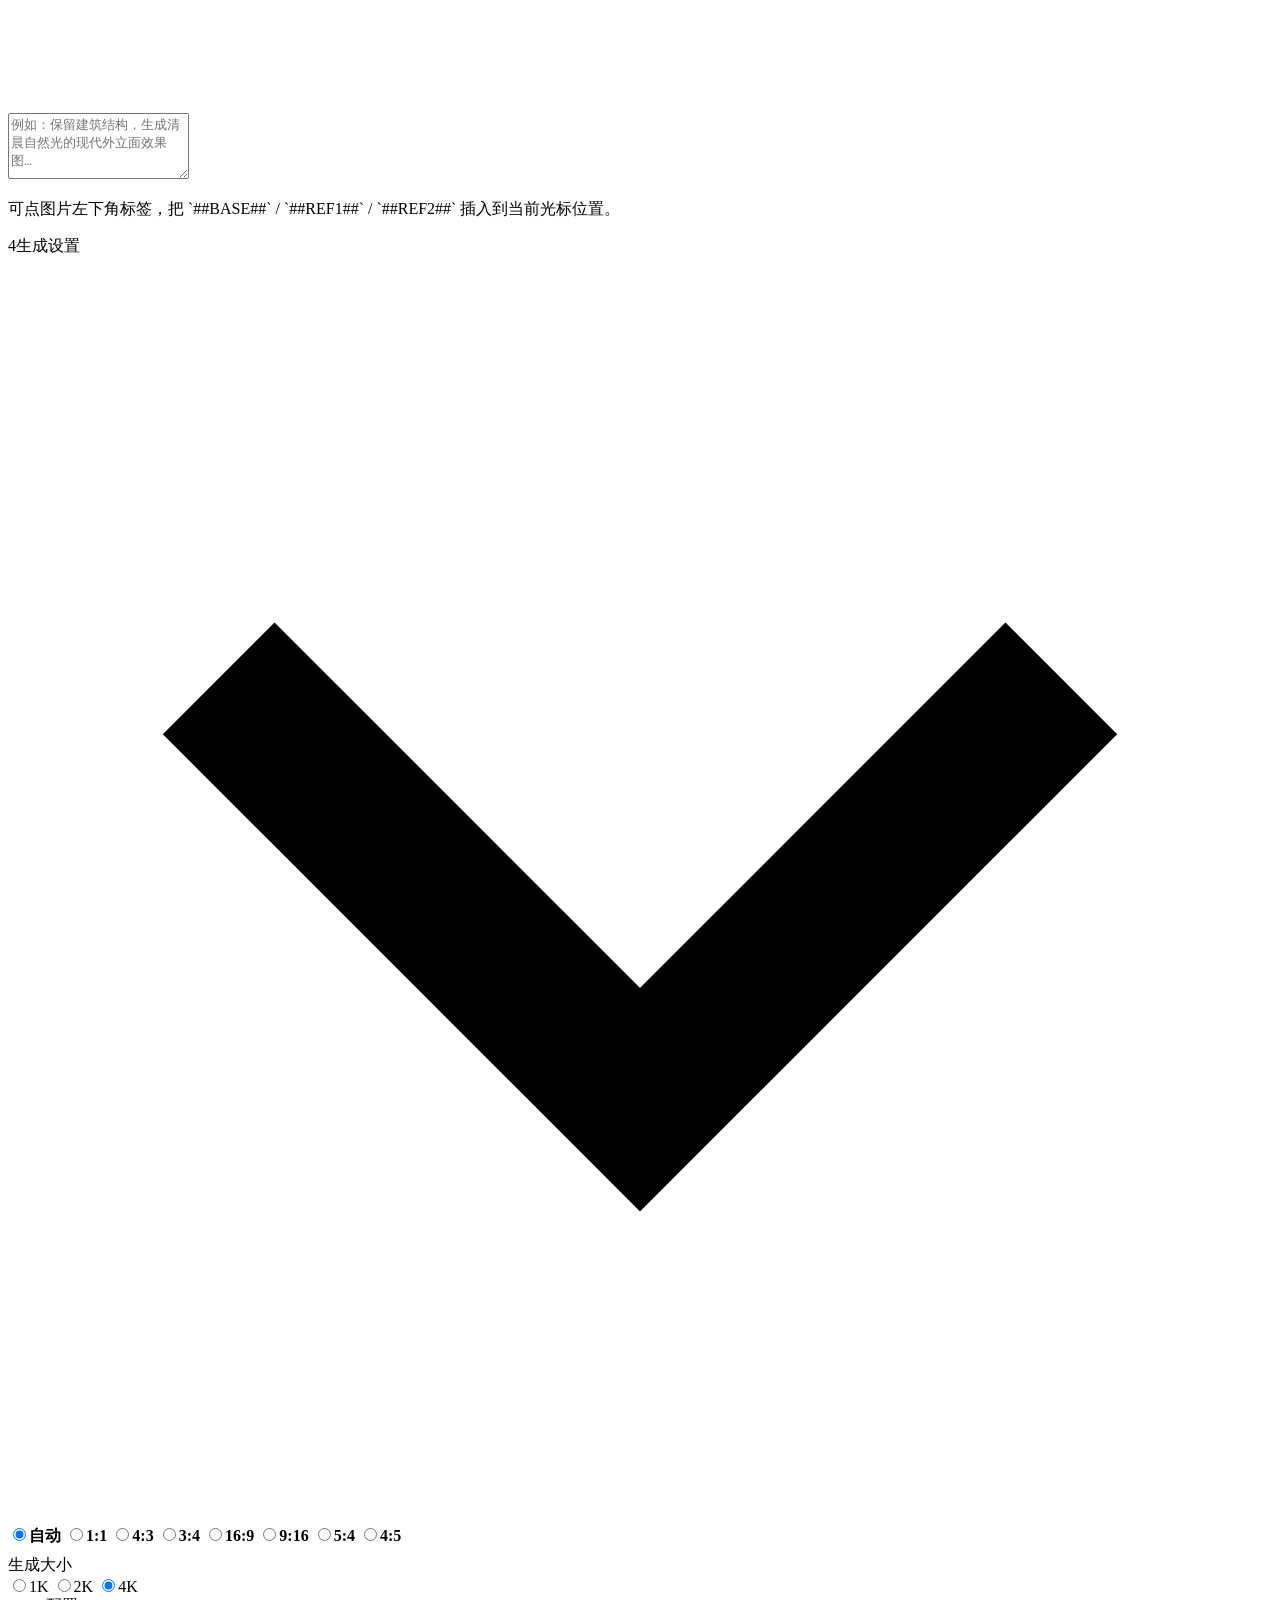
==== commit a6aa60e8: "Add queued OSS uploads and upload-state placeholders" ====
--- a/public/index.html
+++ b/public/index.html
@@ -20,7 +20,11 @@
       <!-- ── Top Header ── -->
       <header class="page-header">
         <div class="header-brand">
-          <span class="header-logo">Banana 图生图</span>
+          <select id="mode-select" class="mode-select" aria-label="选择工作模式">
+            <option value="img2img">Banana 图生图</option>
+            <option value="txt2img">文生图</option>
+            <option value="upscale">扩图</option>
+          </select>
           <span class="header-pro-badge">Pro</span>
         </div>
         <!-- Overview chips — updated by JS -->
@@ -89,7 +93,29 @@
             </div>
           </section>
 
-          <!-- ② 风格参考图 — 默认展开 -->
+          <!-- ② 扩图倍率 — 仅扩图模式显示 -->
+          <section class="param-section hidden" data-section="upscale-options" id="section-upscale-options">
+            <div class="param-section-header" aria-expanded="true" aria-controls="section-upscale-options-body">
+              <div class="param-section-title">
+                <span class="param-section-step">2</span>
+                放大倍率
+              </div>
+              <div class="param-section-chevron">
+                <svg viewBox="0 0 12 12" fill="none" stroke="currentColor" stroke-width="1.5">
+                  <polyline points="2 4 6 8 10 4"/>
+                </svg>
+              </div>
+            </div>
+            <div class="param-section-body" id="section-upscale-options-body">
+              <p class="param-section-hint">原图将按宫格拆分，每格单独发给 Banana Pro 生成 4K 细节图，最终拼合成完整大图。</p>
+              <div class="segment-grid">
+                <label class="segment"><input type="radio" name="upscaleRatio" value="2" checked /><span>2x（四宫格）</span></label>
+                <label class="segment"><input type="radio" name="upscaleRatio" value="3" /><span>3x（九宫格）</span></label>
+              </div>
+            </div>
+          </section>
+
+          <!-- ③ 风格参考图 — 默认展开 -->
           <section class="param-section" data-section="reference">
             <div class="param-section-header" aria-expanded="true" aria-controls="section-ref-body">
               <div class="param-section-title">
@@ -293,6 +319,8 @@
             <h2>当前结果</h2>
             <div id="result-meta" class="result-meta"></div>
           </div>
+          <!-- 扩图多进度条区域 -->
+          <div id="upscale-progress-container" class="upscale-progress-container hidden"></div>
           <div id="result-stage" class="result-stage empty">
             <div class="placeholder">
               <div class="placeholder-icon">▣</div>
@@ -366,6 +394,21 @@
             </div>
           </section>
 
+          <section class="param-section hidden" data-section="upscale-options-m" id="section-upscale-options-m">
+            <div class="param-section-header" aria-expanded="true">
+              <div class="param-section-title">
+                <span class="param-section-step">2</span>放大倍率
+              </div>
+              <div class="param-section-chevron"><svg viewBox="0 0 12 12" fill="none" stroke="currentColor" stroke-width="1.5"><polyline points="2 4 6 8 10 4"/></svg></div>
+            </div>
+            <div class="param-section-body">
+              <div class="segment-grid">
+                <label class="segment"><input type="radio" name="upscaleRatio-m" value="2" checked /><span>2x（四宫格）</span></label>
+                <label class="segment"><input type="radio" name="upscaleRatio-m" value="3" /><span>3x（九宫格）</span></label>
+              </div>
+            </div>
+          </section>
+
           <section class="param-section" data-section="ref-m">
             <div class="param-section-header" aria-expanded="true">
               <div class="param-section-title">
@@ -471,6 +514,7 @@
             <h2>当前结果</h2>
             <div id="result-meta-mobile" class="result-meta"></div>
           </div>
+          <div id="upscale-progress-container-mobile" class="upscale-progress-container hidden"></div>
           <div id="result-stage-mobile" class="result-stage empty">
             <div class="placeholder">
               <div class="placeholder-icon">▣</div>
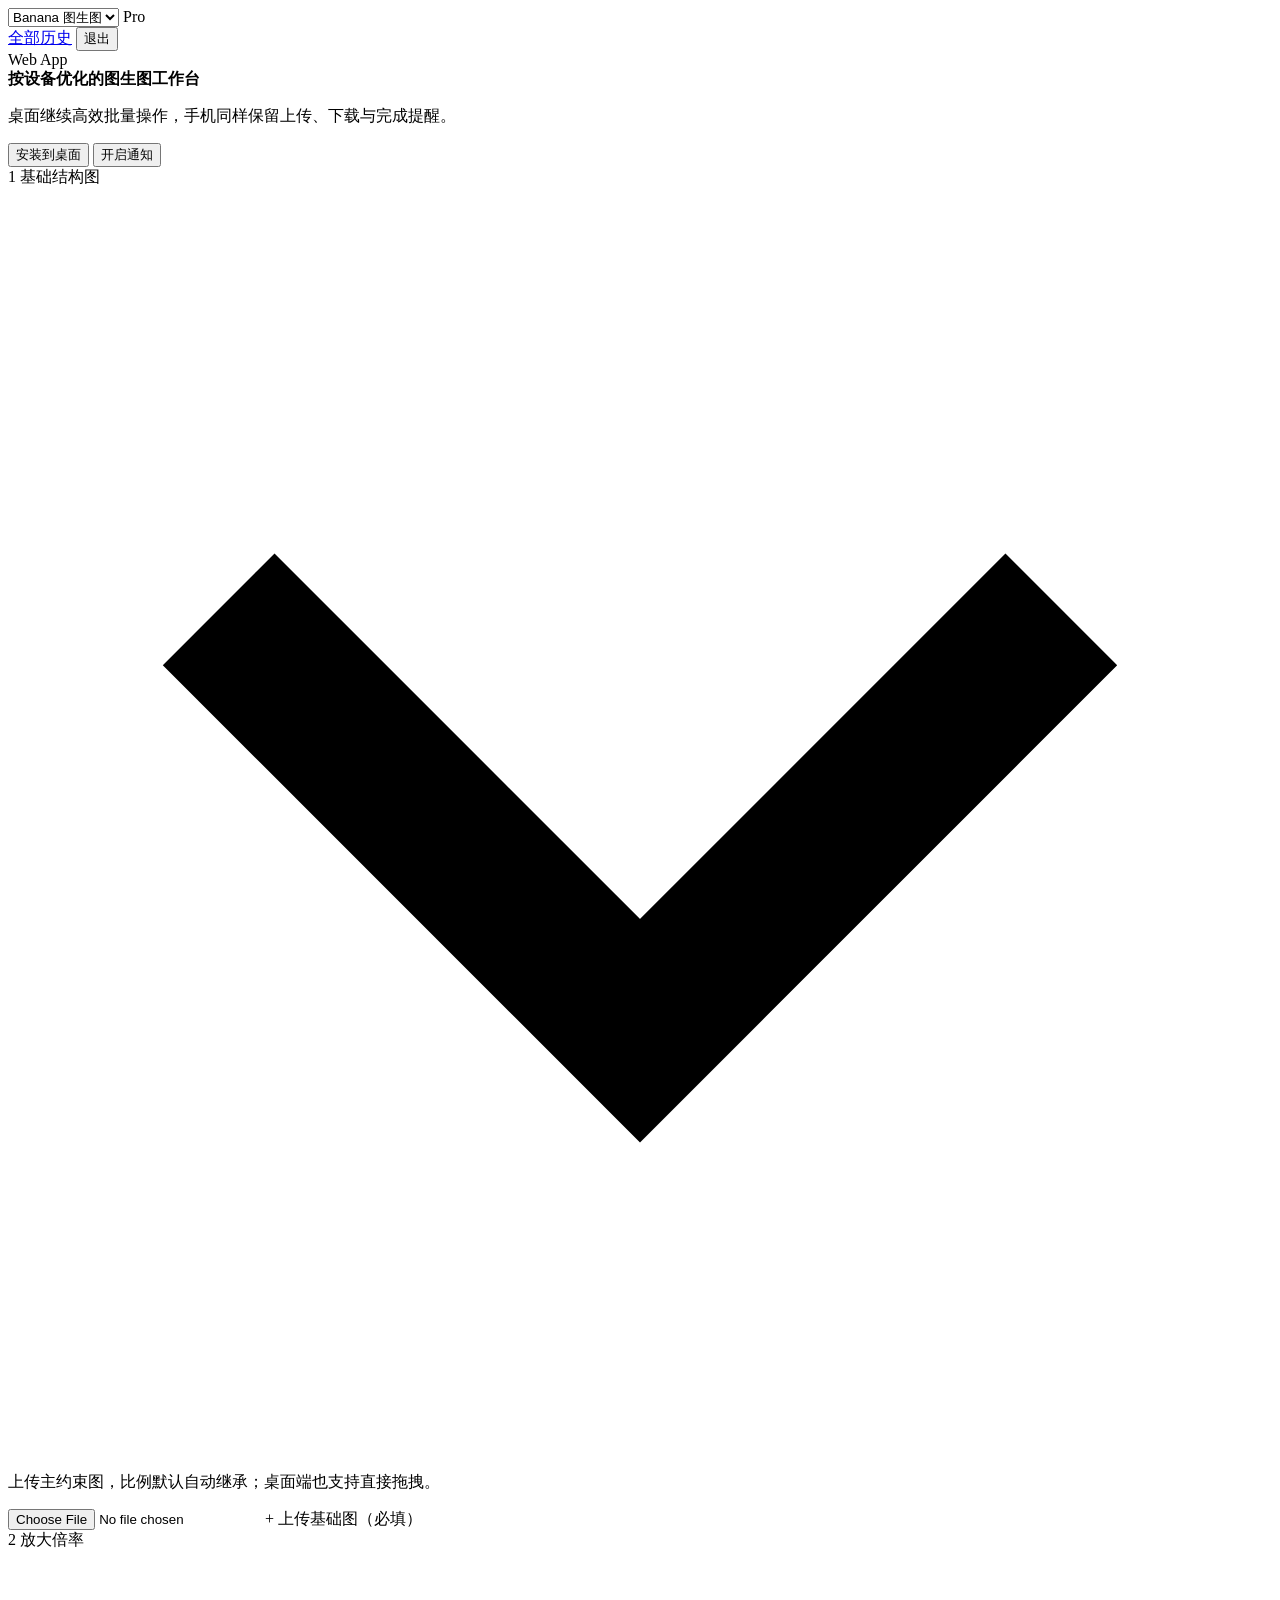
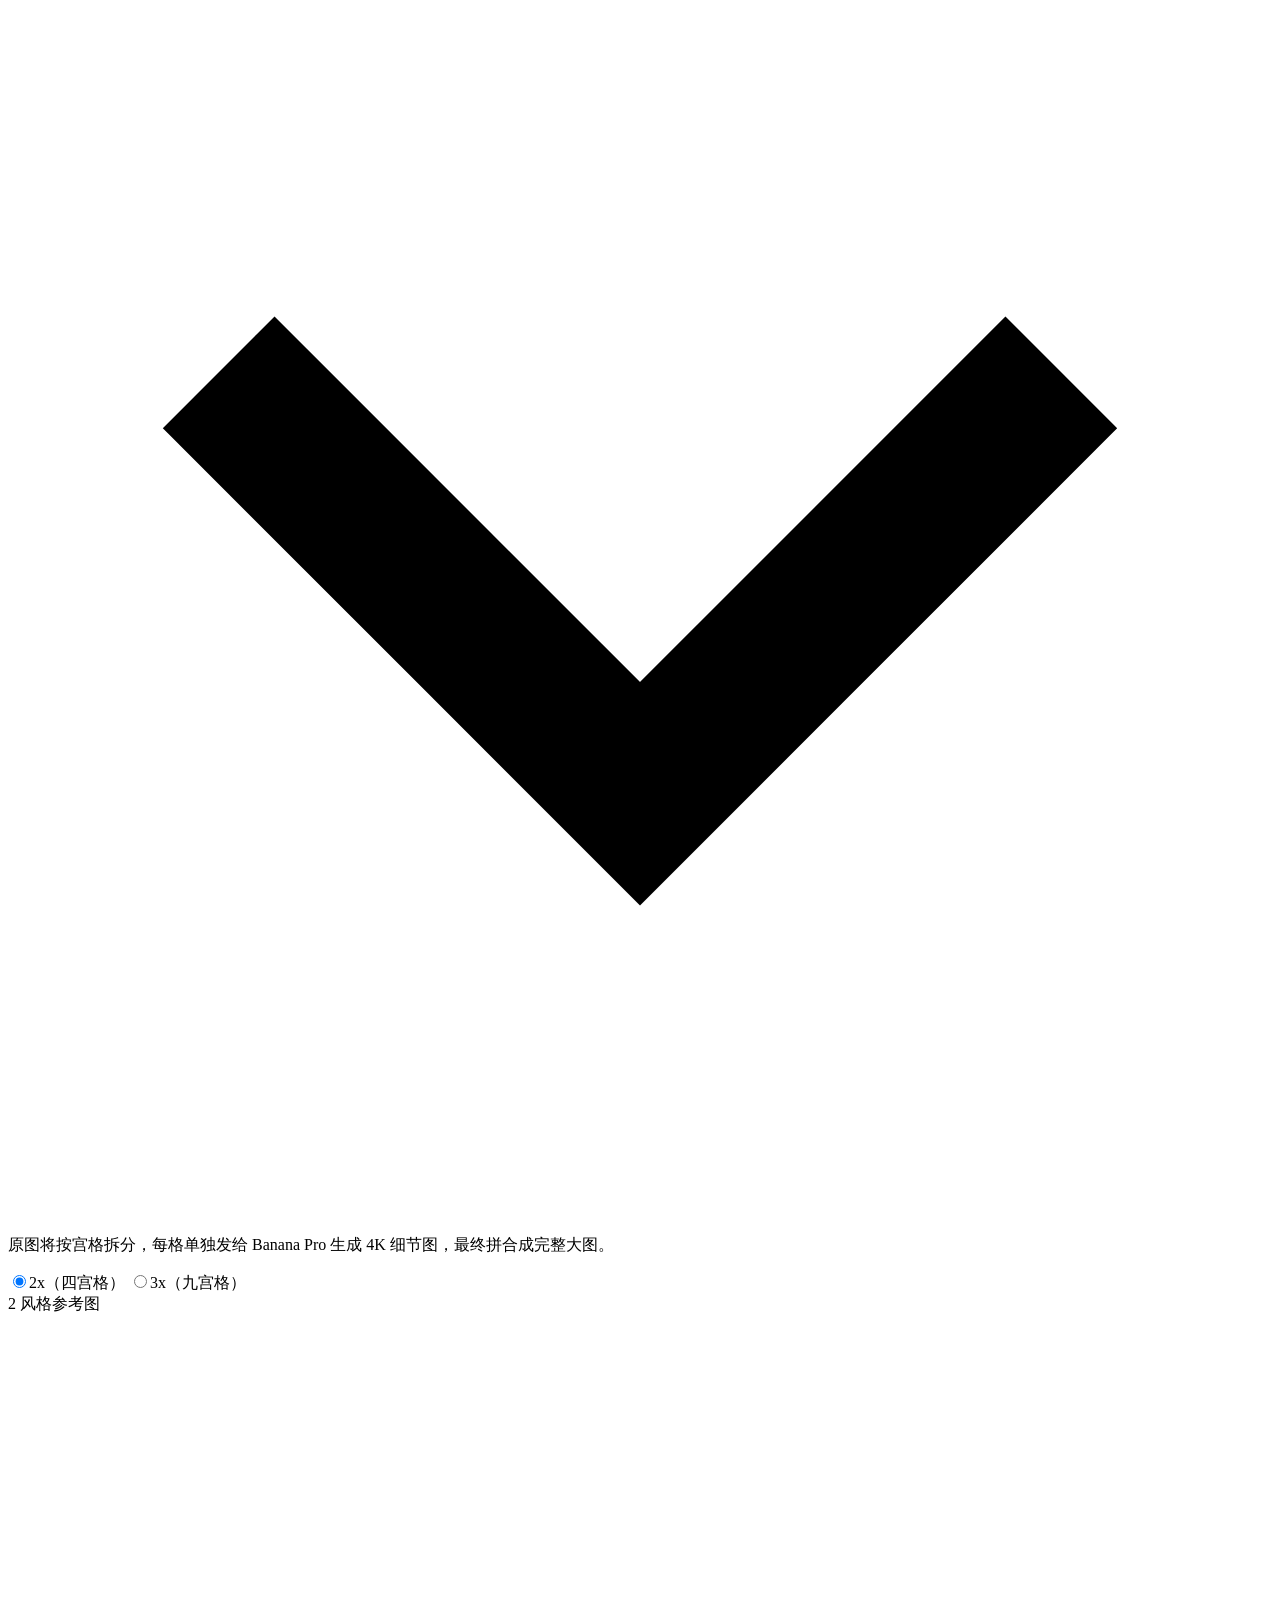
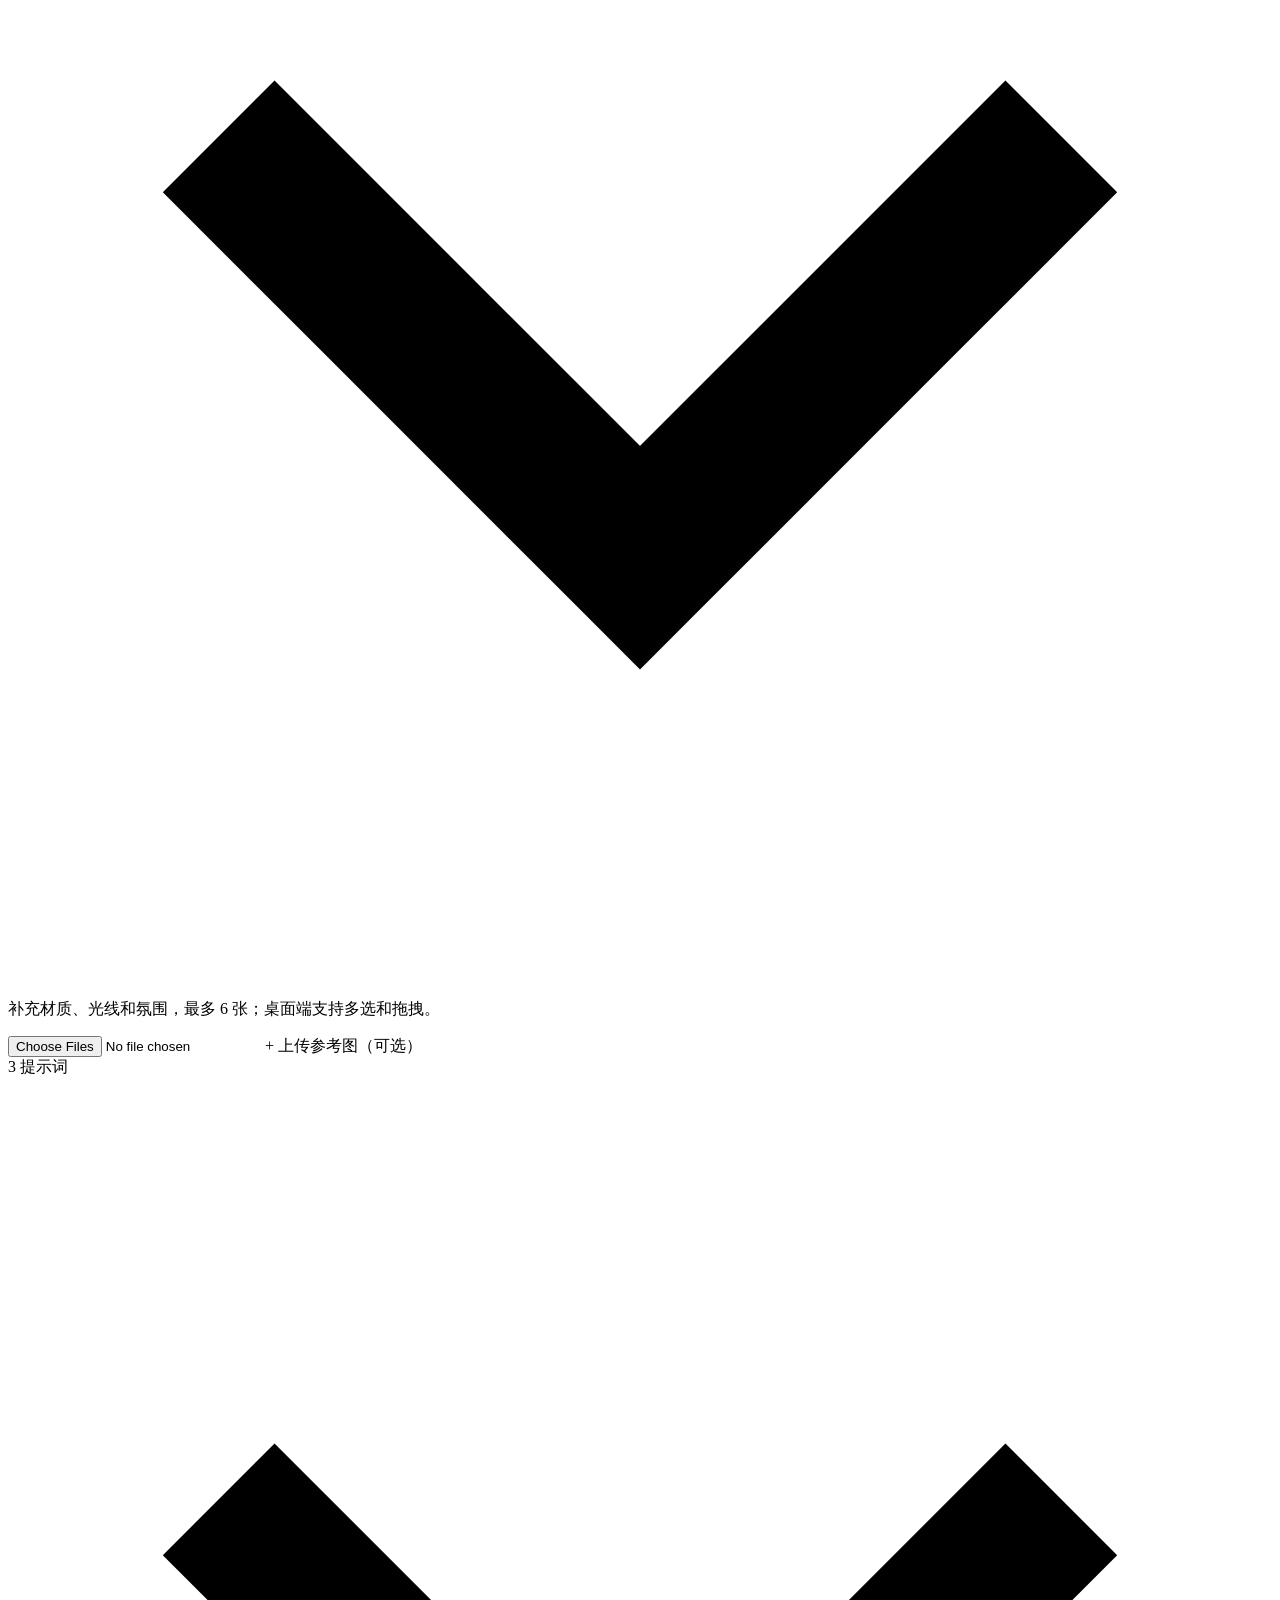
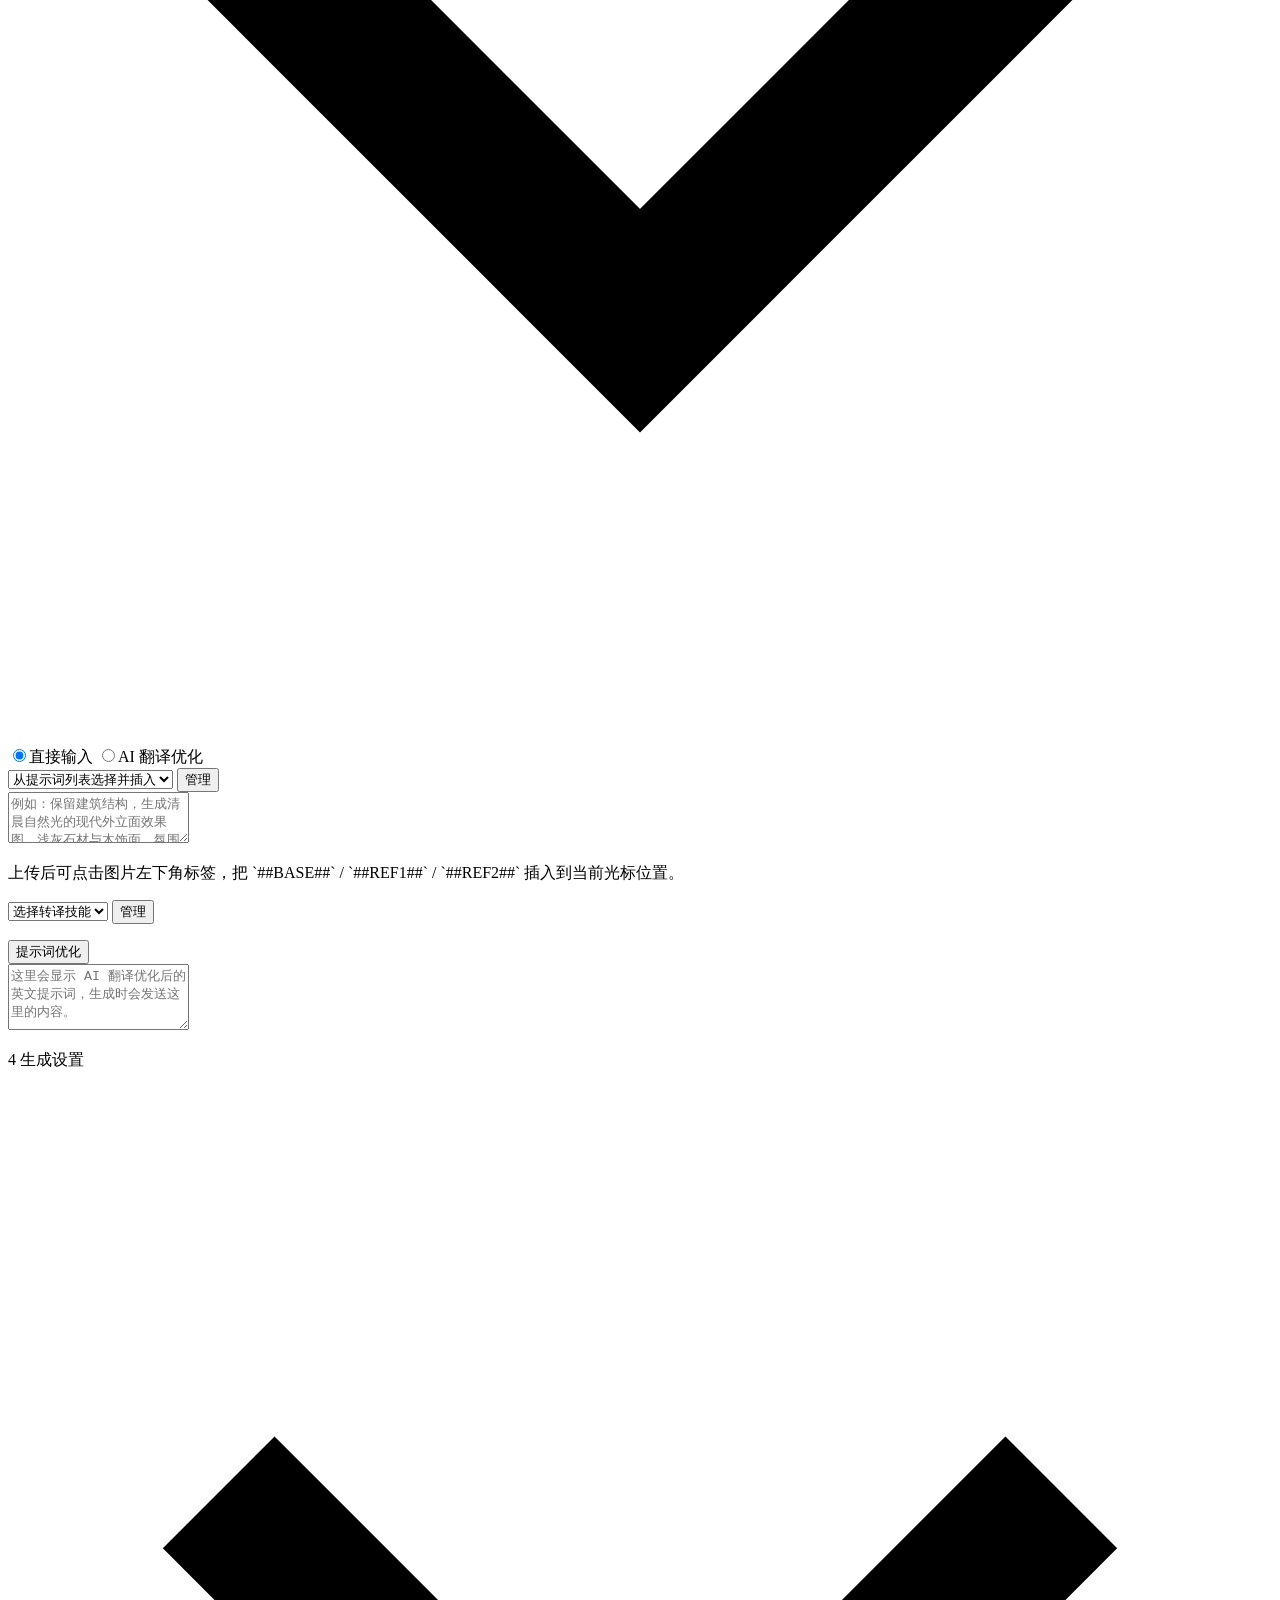
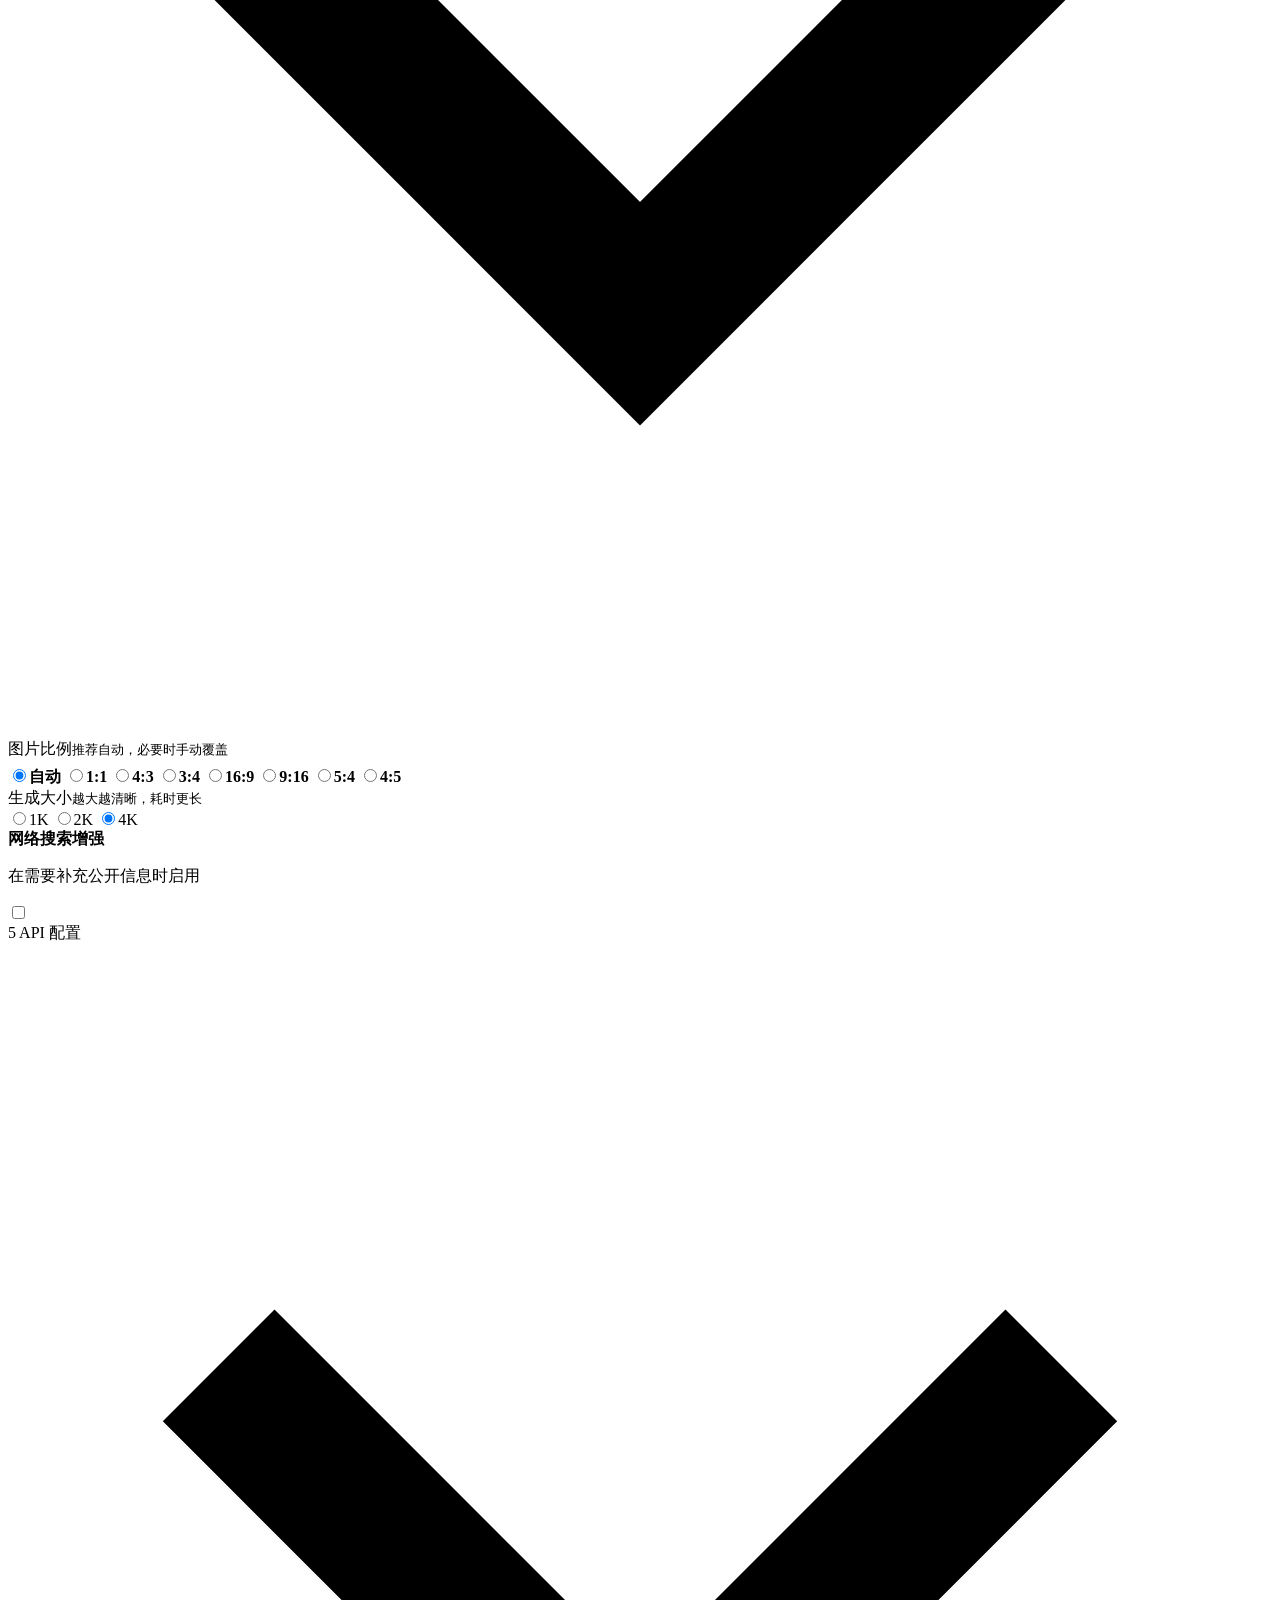
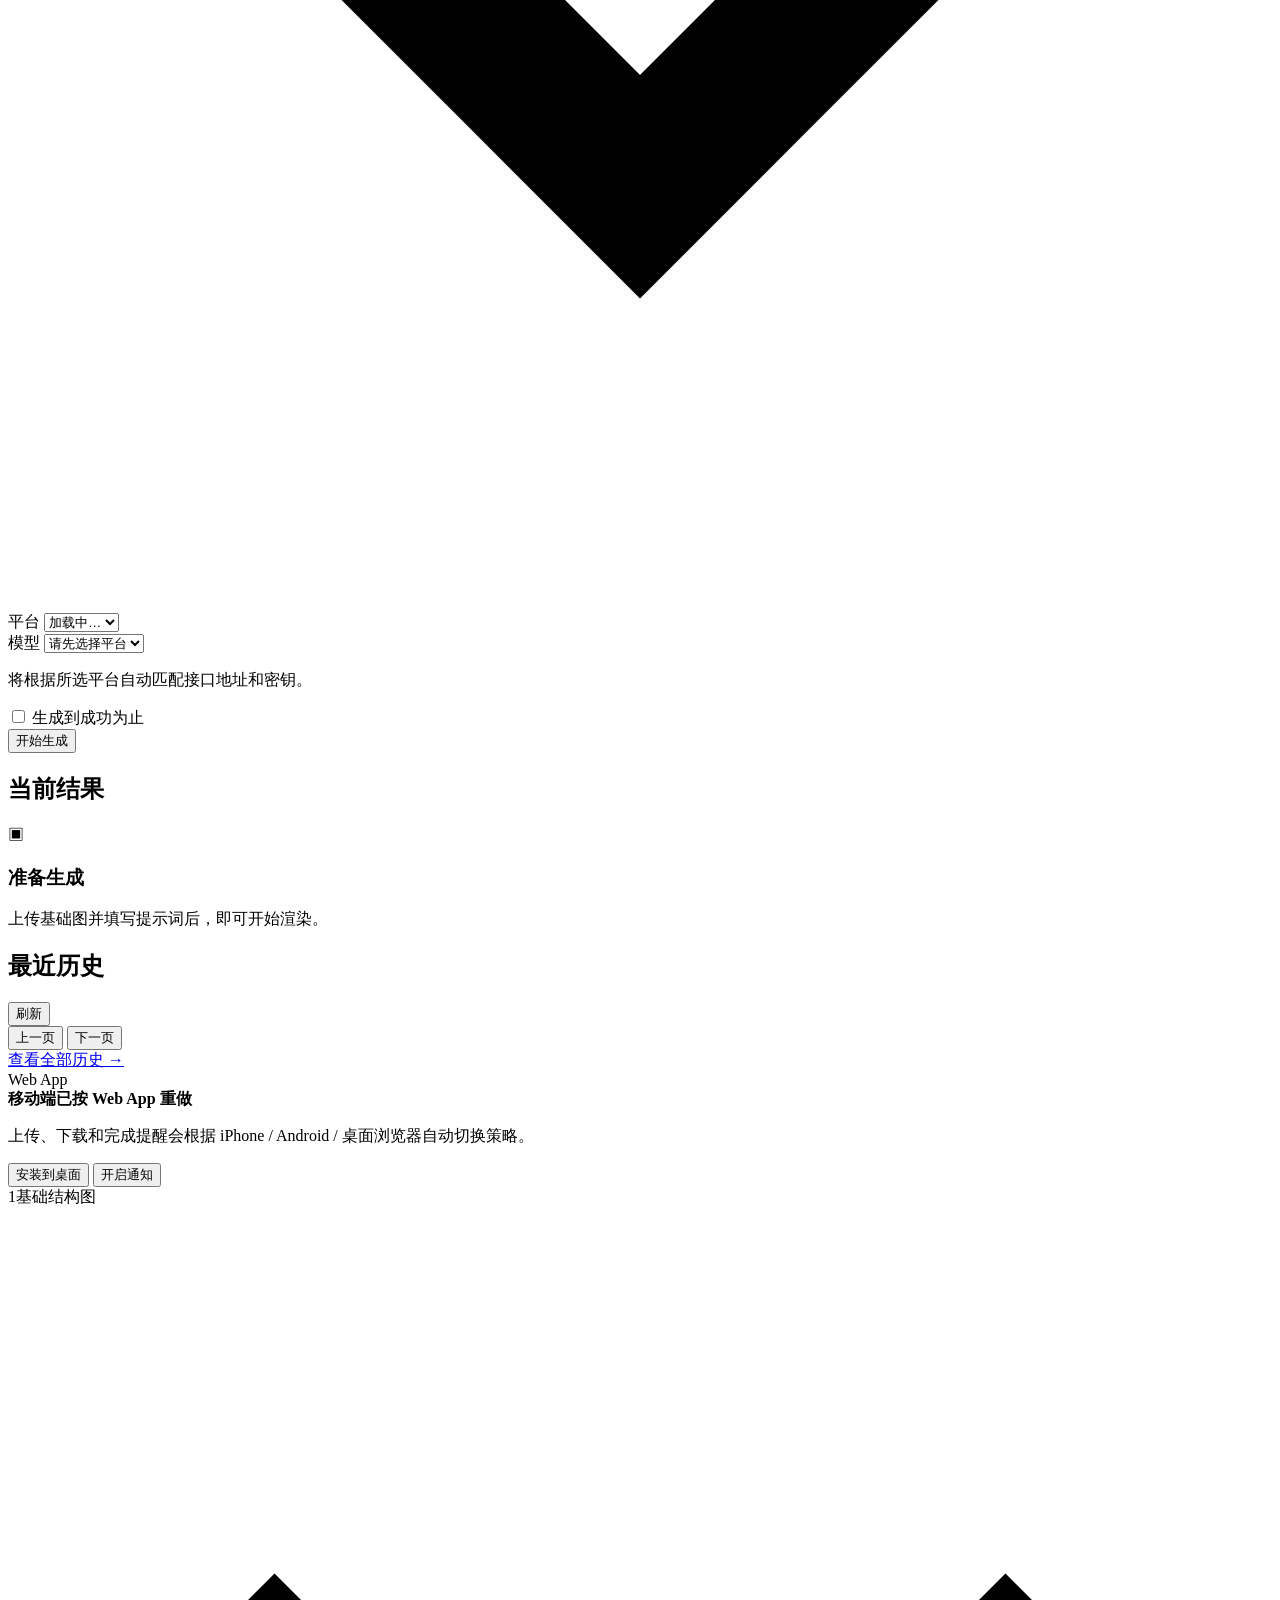
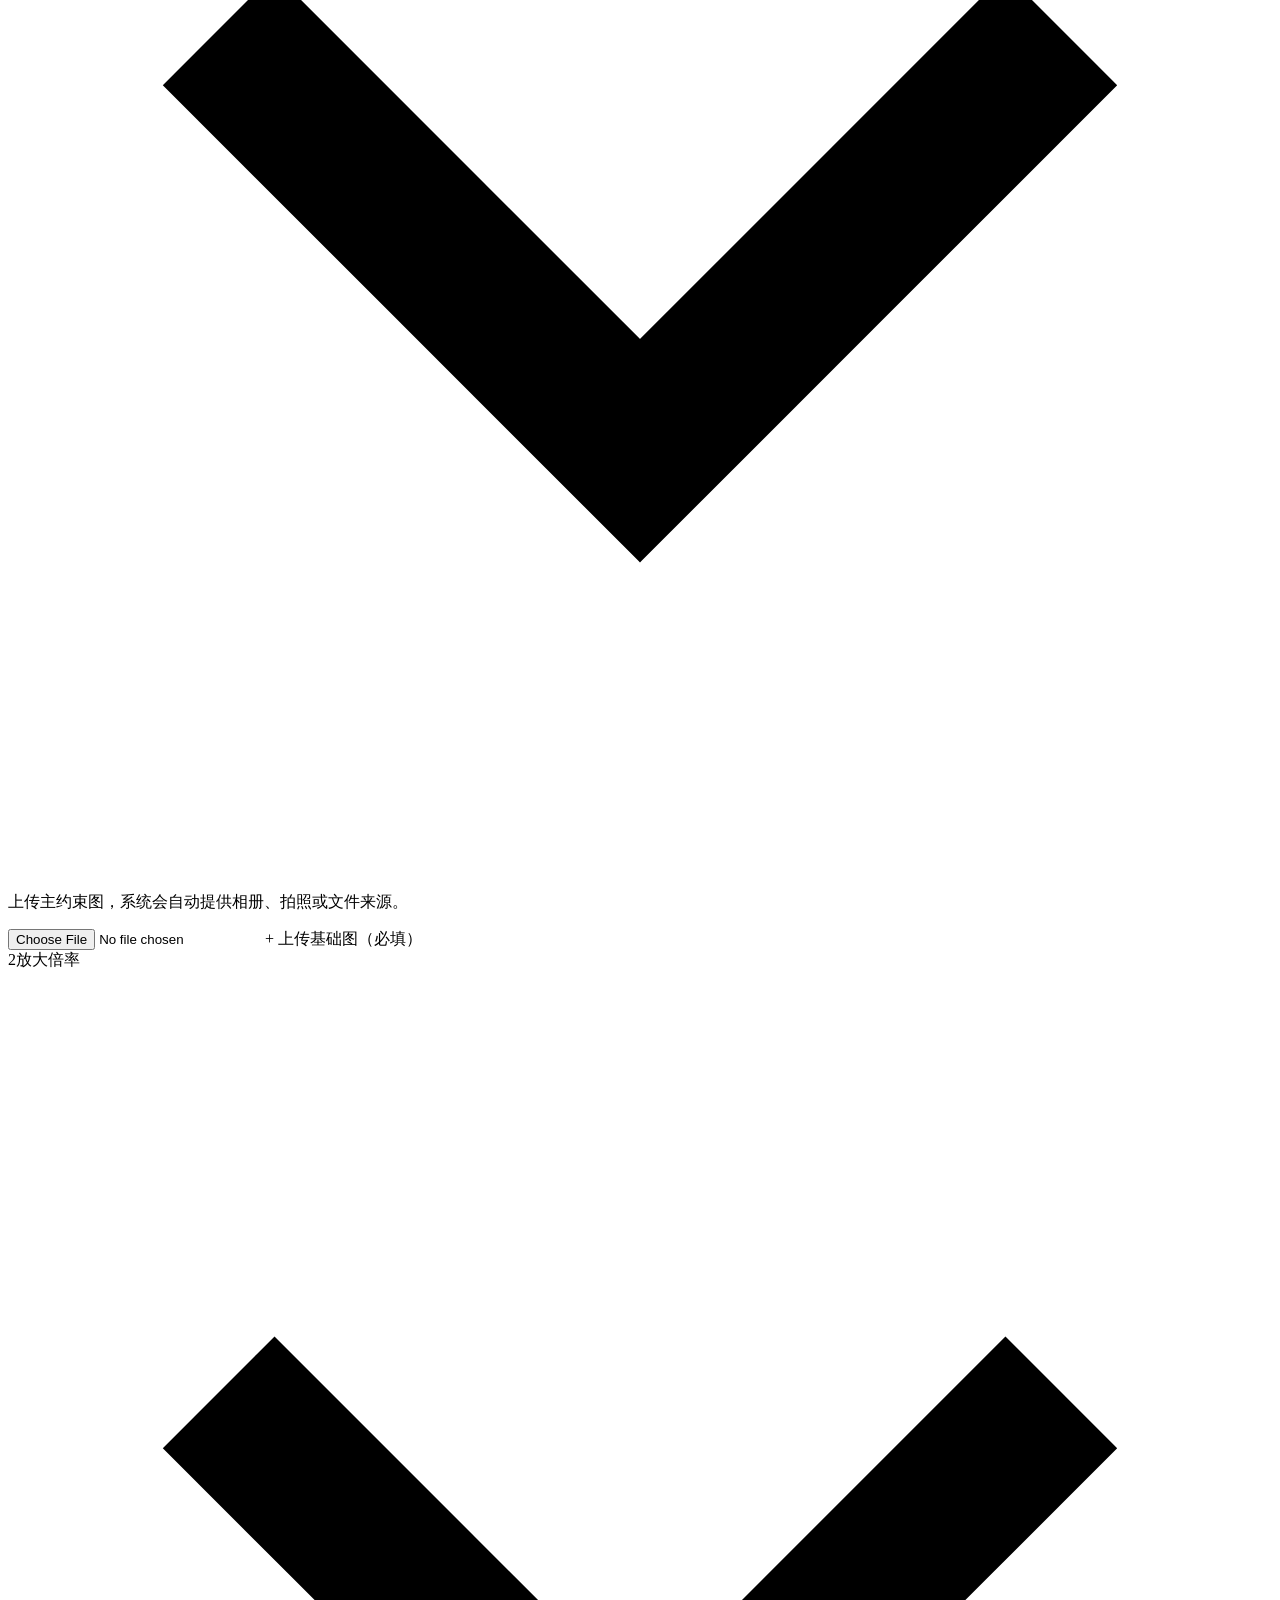
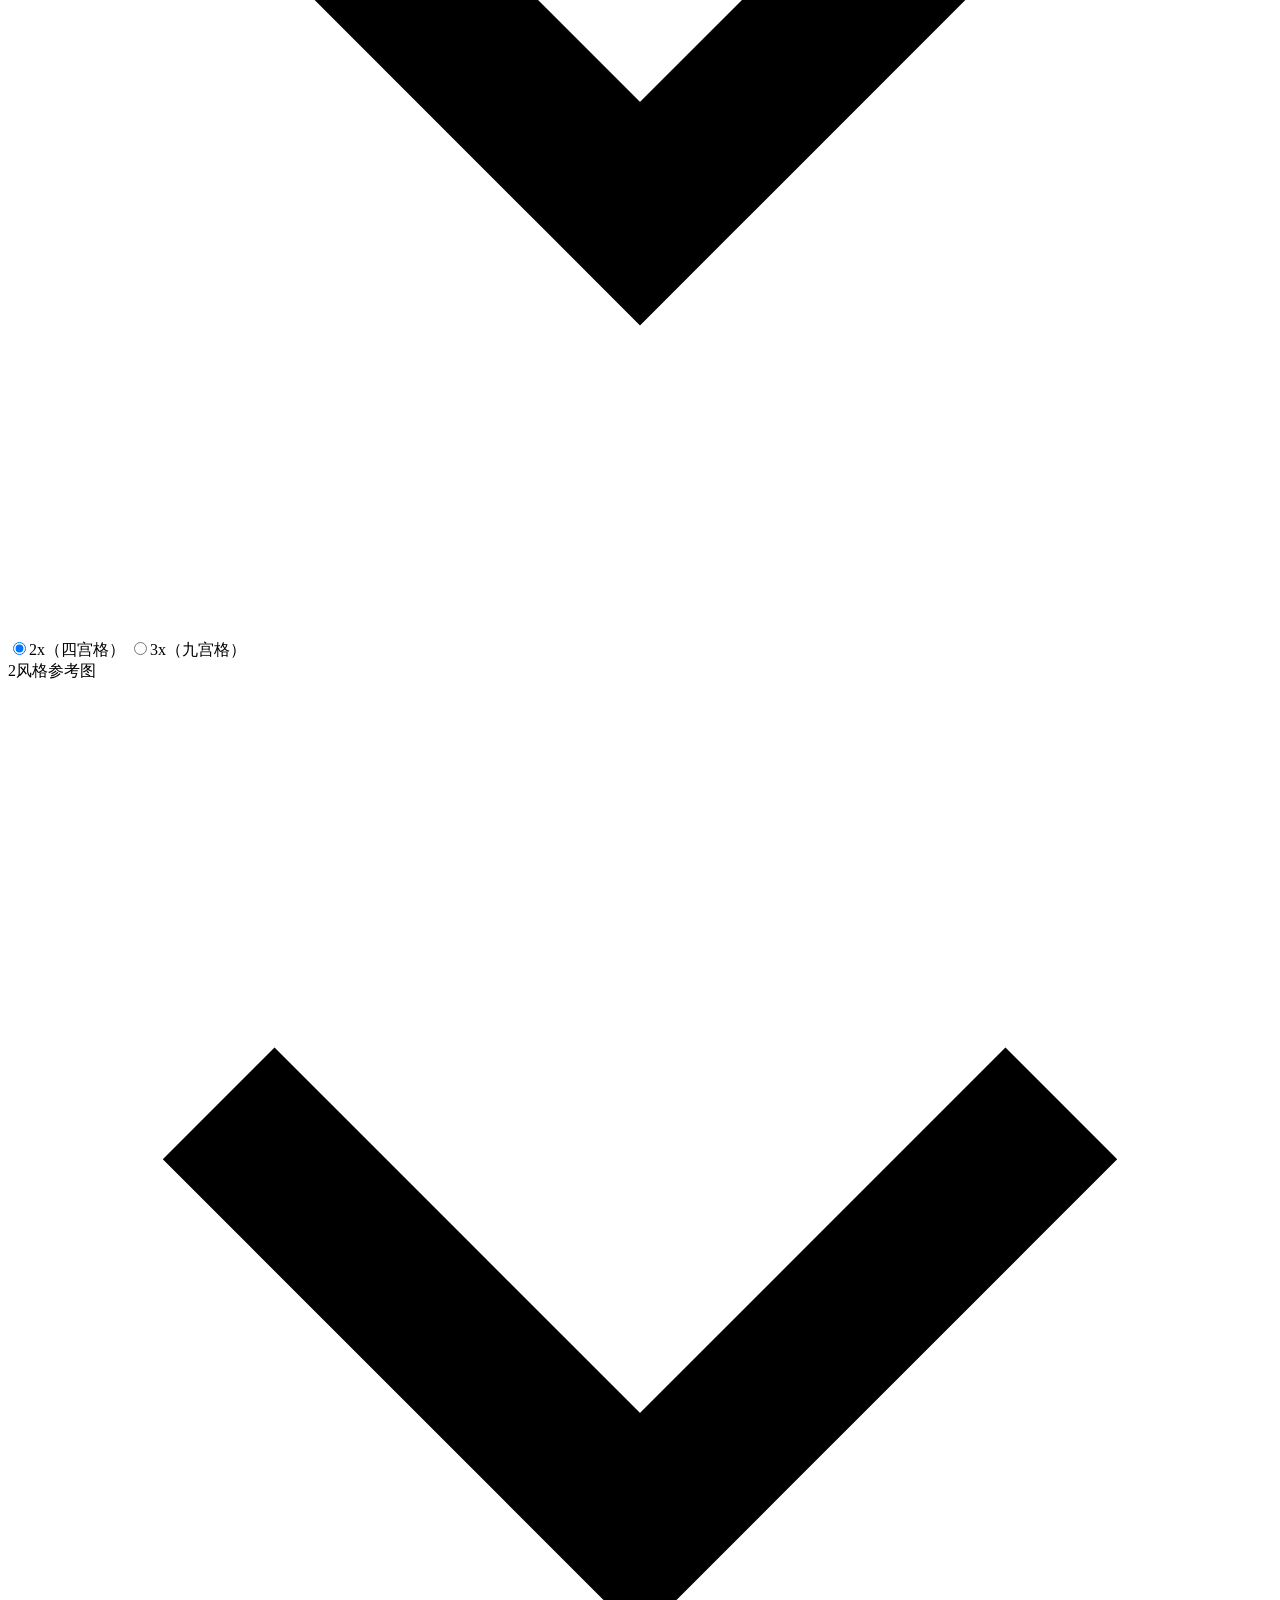
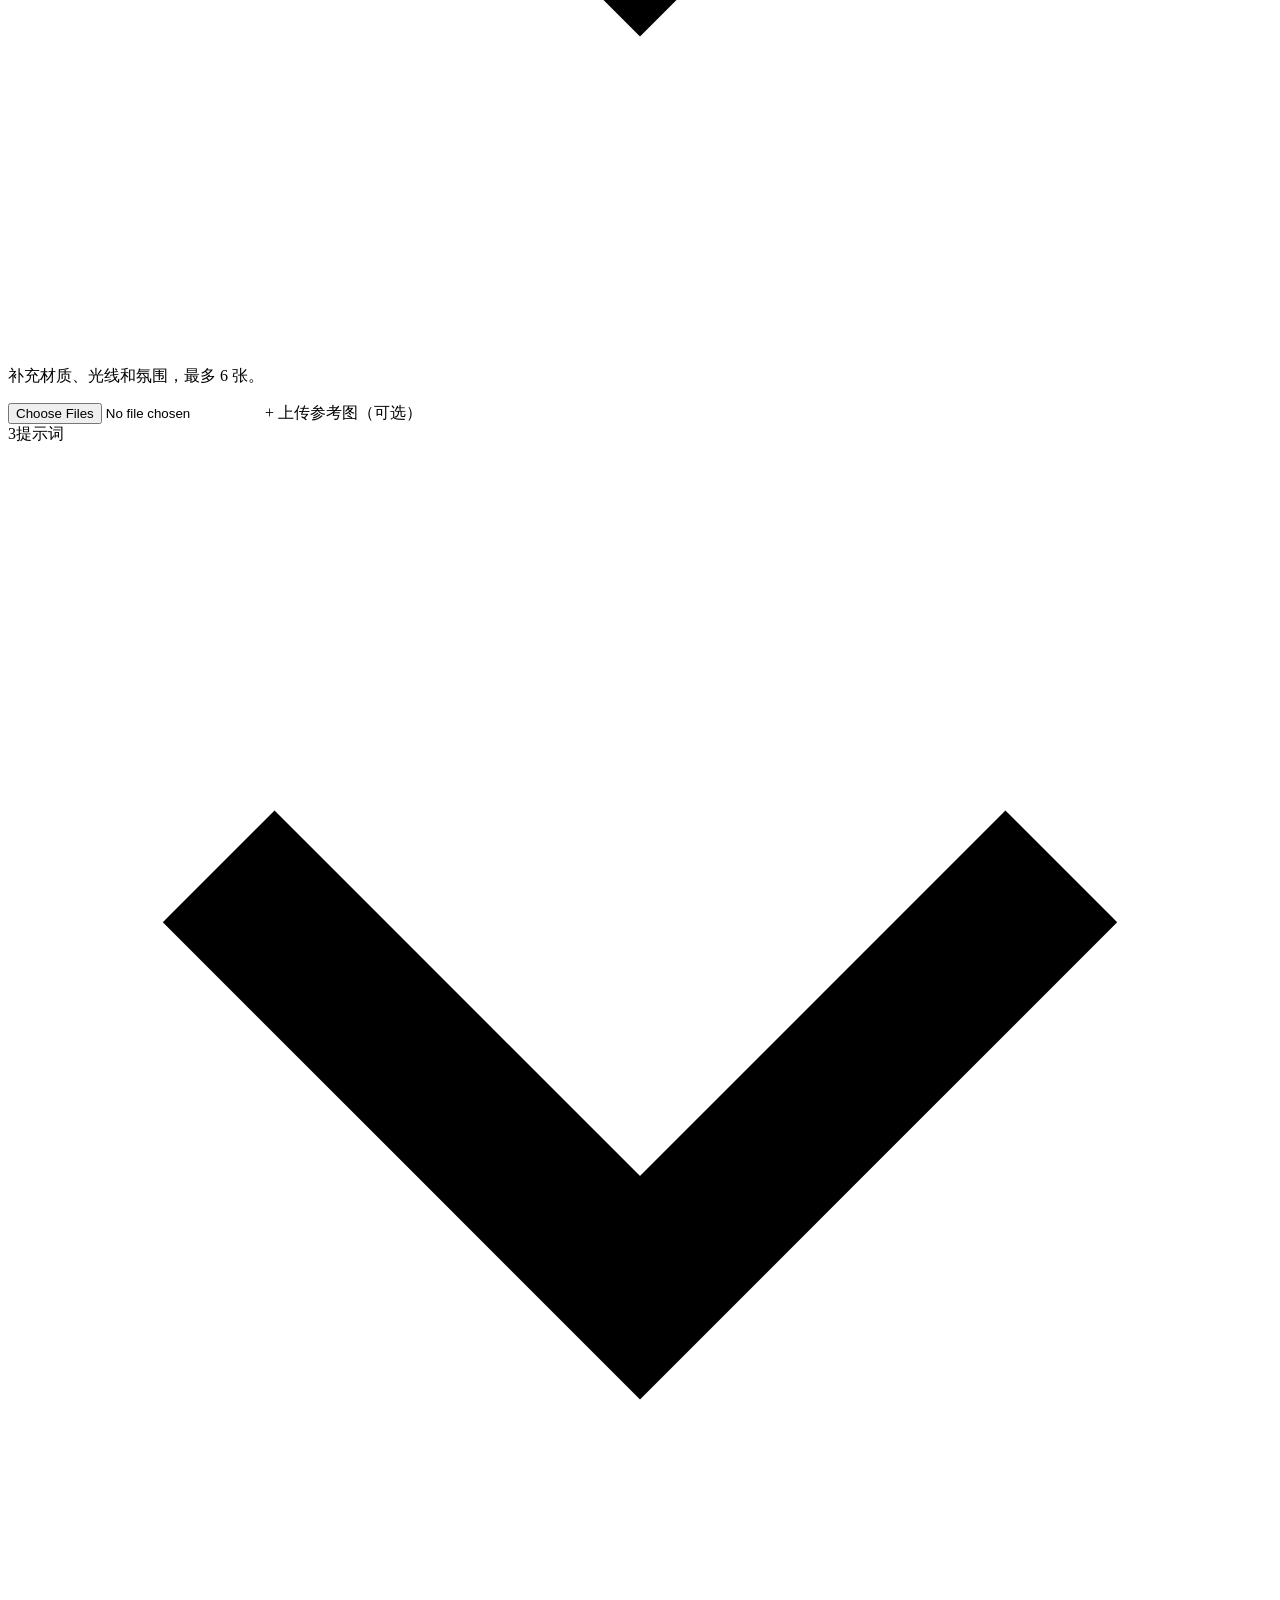
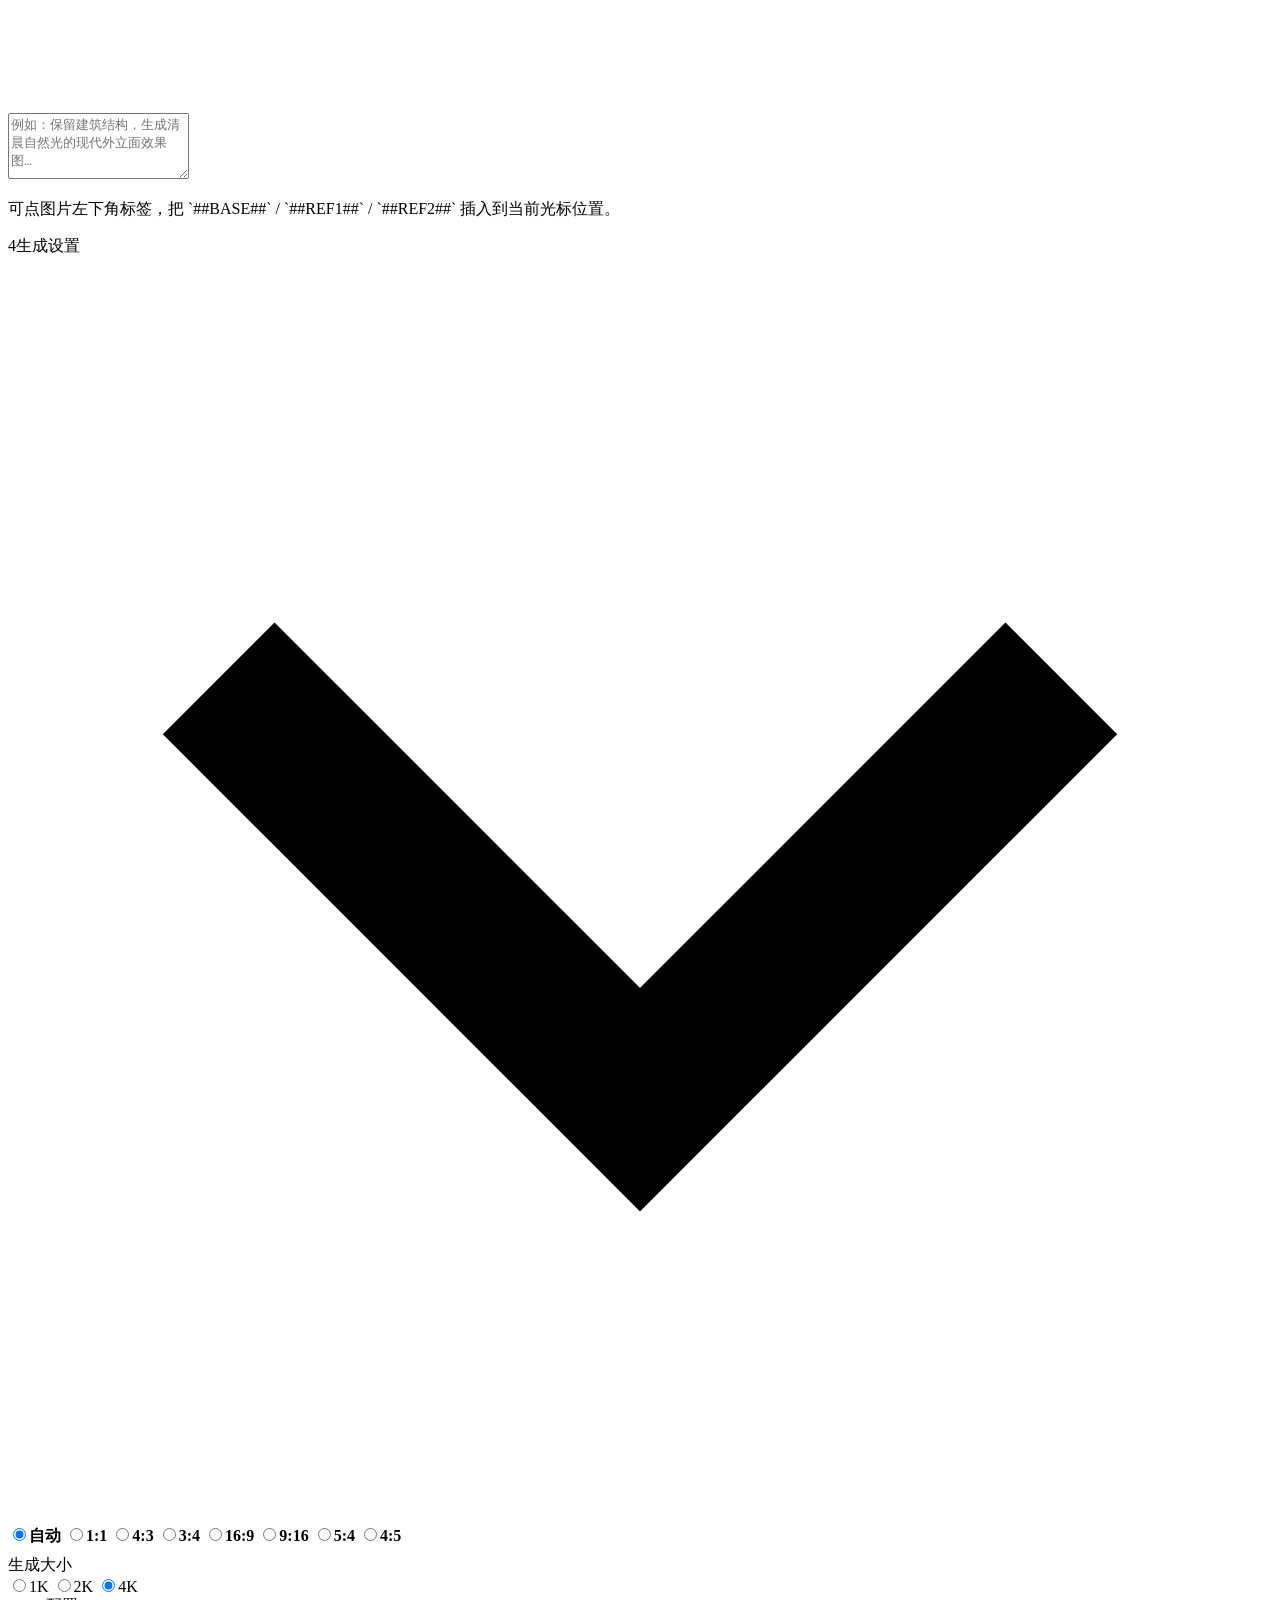
==== commit 695883a6: "Fix mobile image downloads" ====
--- a/public/index.html
+++ b/public/index.html
@@ -61,7 +61,7 @@
             <div class="platform-handoff-copy">
               <div class="eyebrow">Web App</div>
               <strong data-platform-title>按设备优化的图生图工作台</strong>
-              <p data-platform-description>桌面继续高效批量操作，手机优先照顾上传、保存与完成提醒。</p>
+              <p data-platform-description>桌面继续高效批量操作，手机同样保留上传、下载与完成提醒。</p>
             </div>
             <div class="platform-handoff-actions">
               <button type="button" class="ghost-button hidden" data-install-app>安装到桌面</button>
@@ -368,7 +368,7 @@
             <div class="platform-handoff-copy">
               <div class="eyebrow">Web App</div>
               <strong data-platform-title>移动端已按 Web App 重做</strong>
-              <p data-platform-description>上传、保存和完成提醒会根据 iPhone / Android / 桌面浏览器自动切换策略。</p>
+              <p data-platform-description>上传、下载和完成提醒会根据 iPhone / Android / 桌面浏览器自动切换策略。</p>
             </div>
             <div class="platform-handoff-actions">
               <button type="button" class="ghost-button hidden" data-install-app>安装到桌面</button>
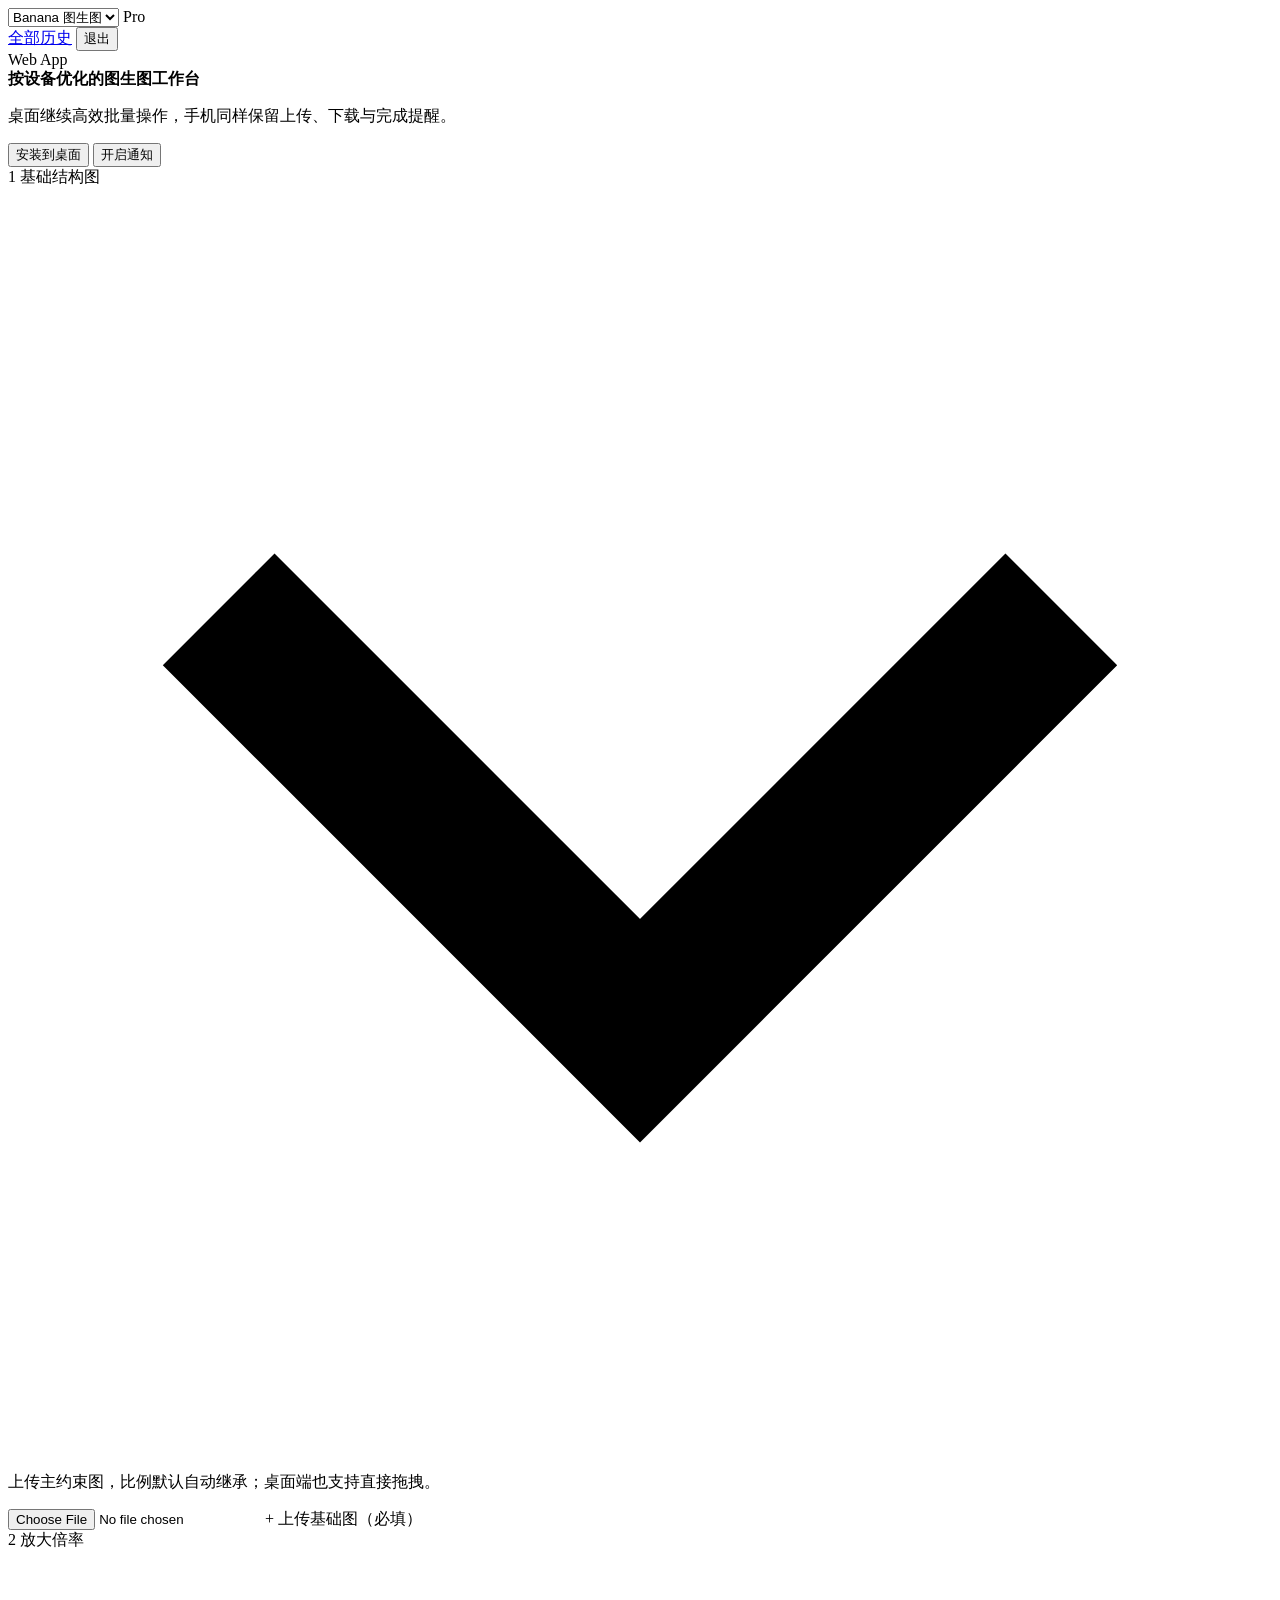
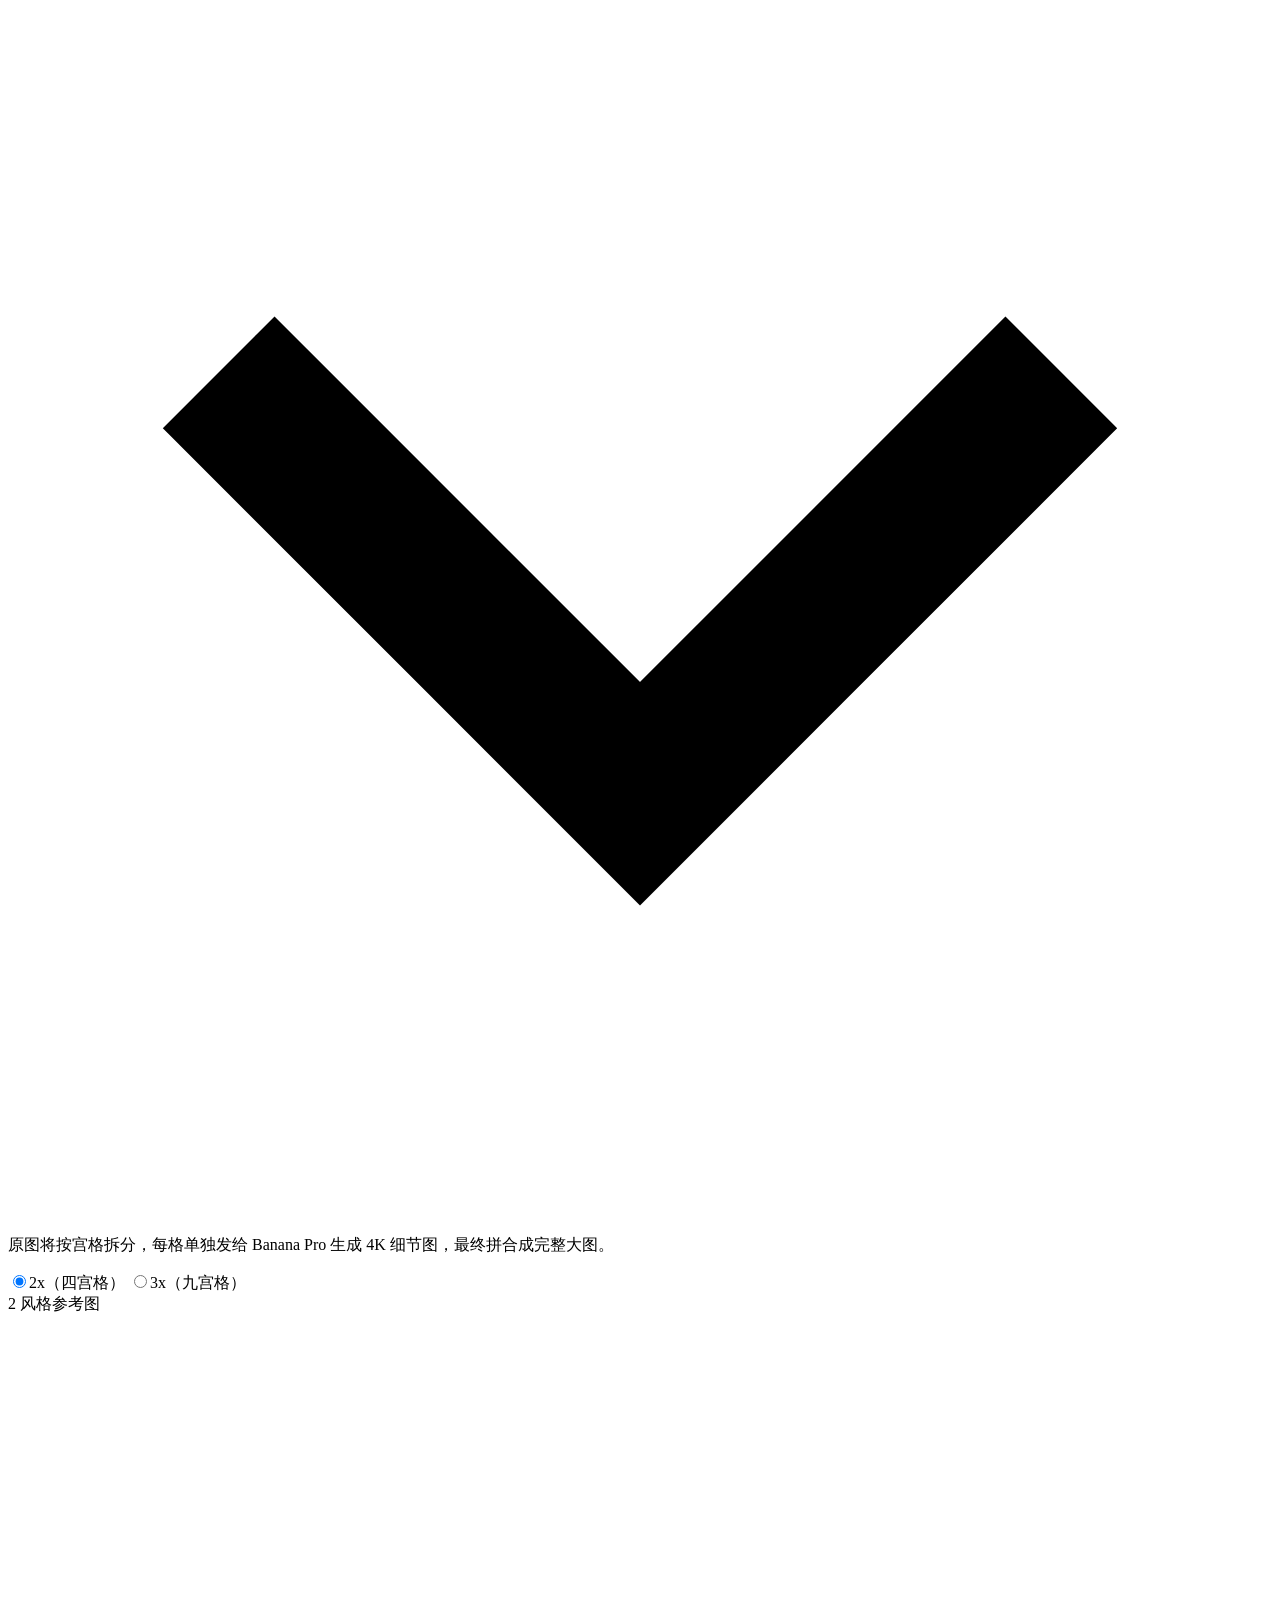
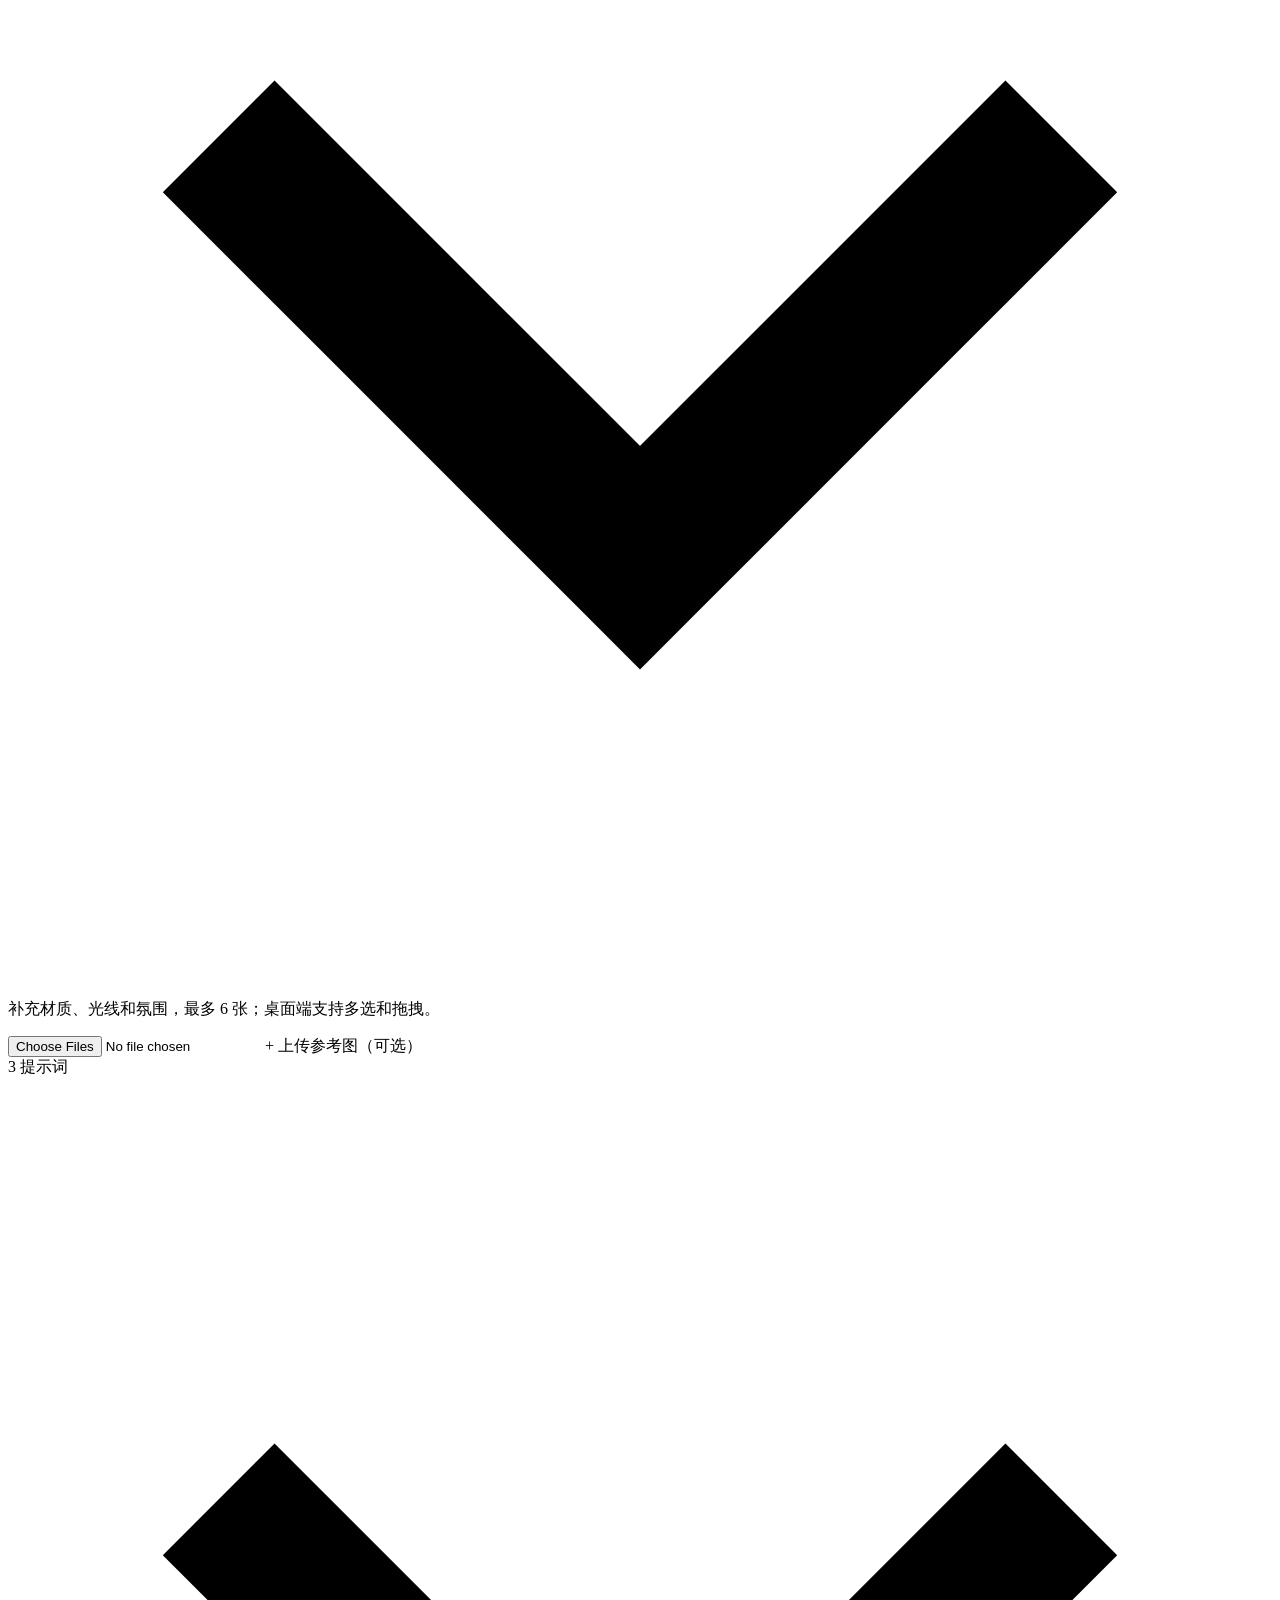
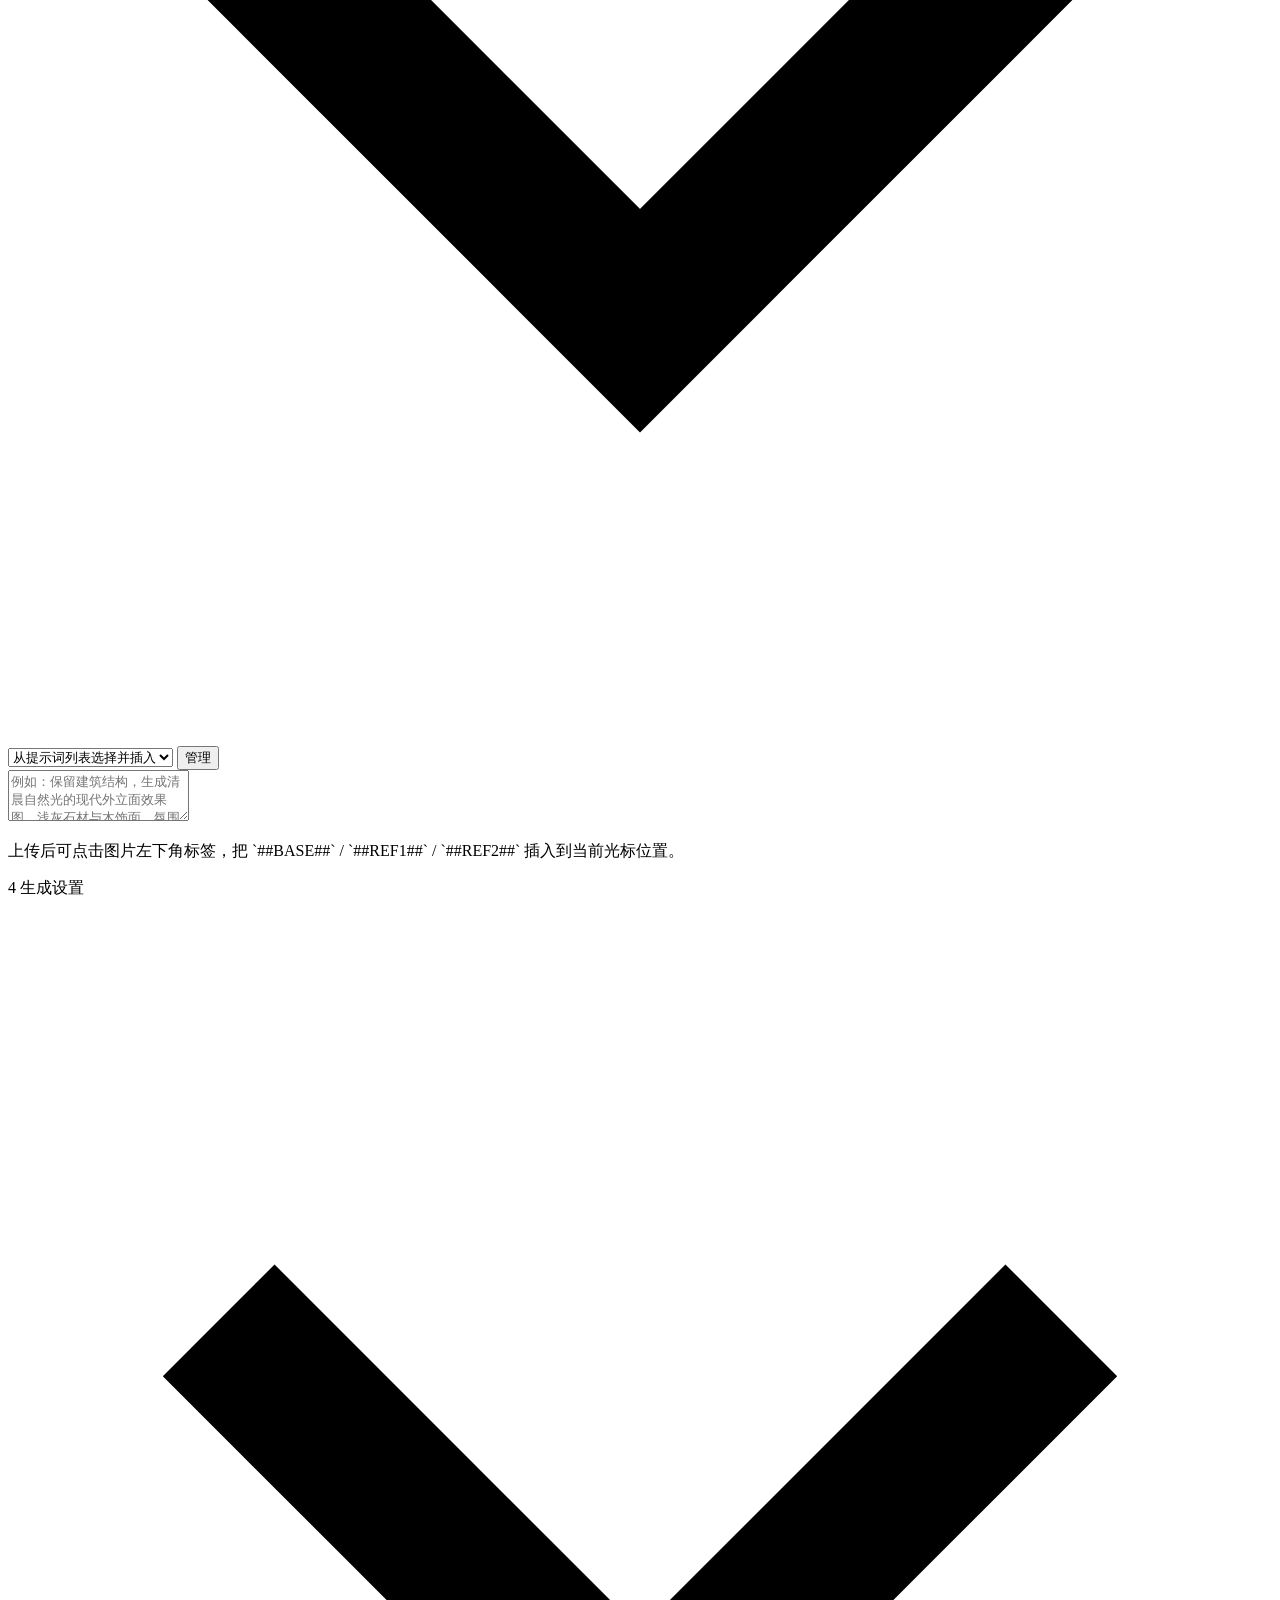
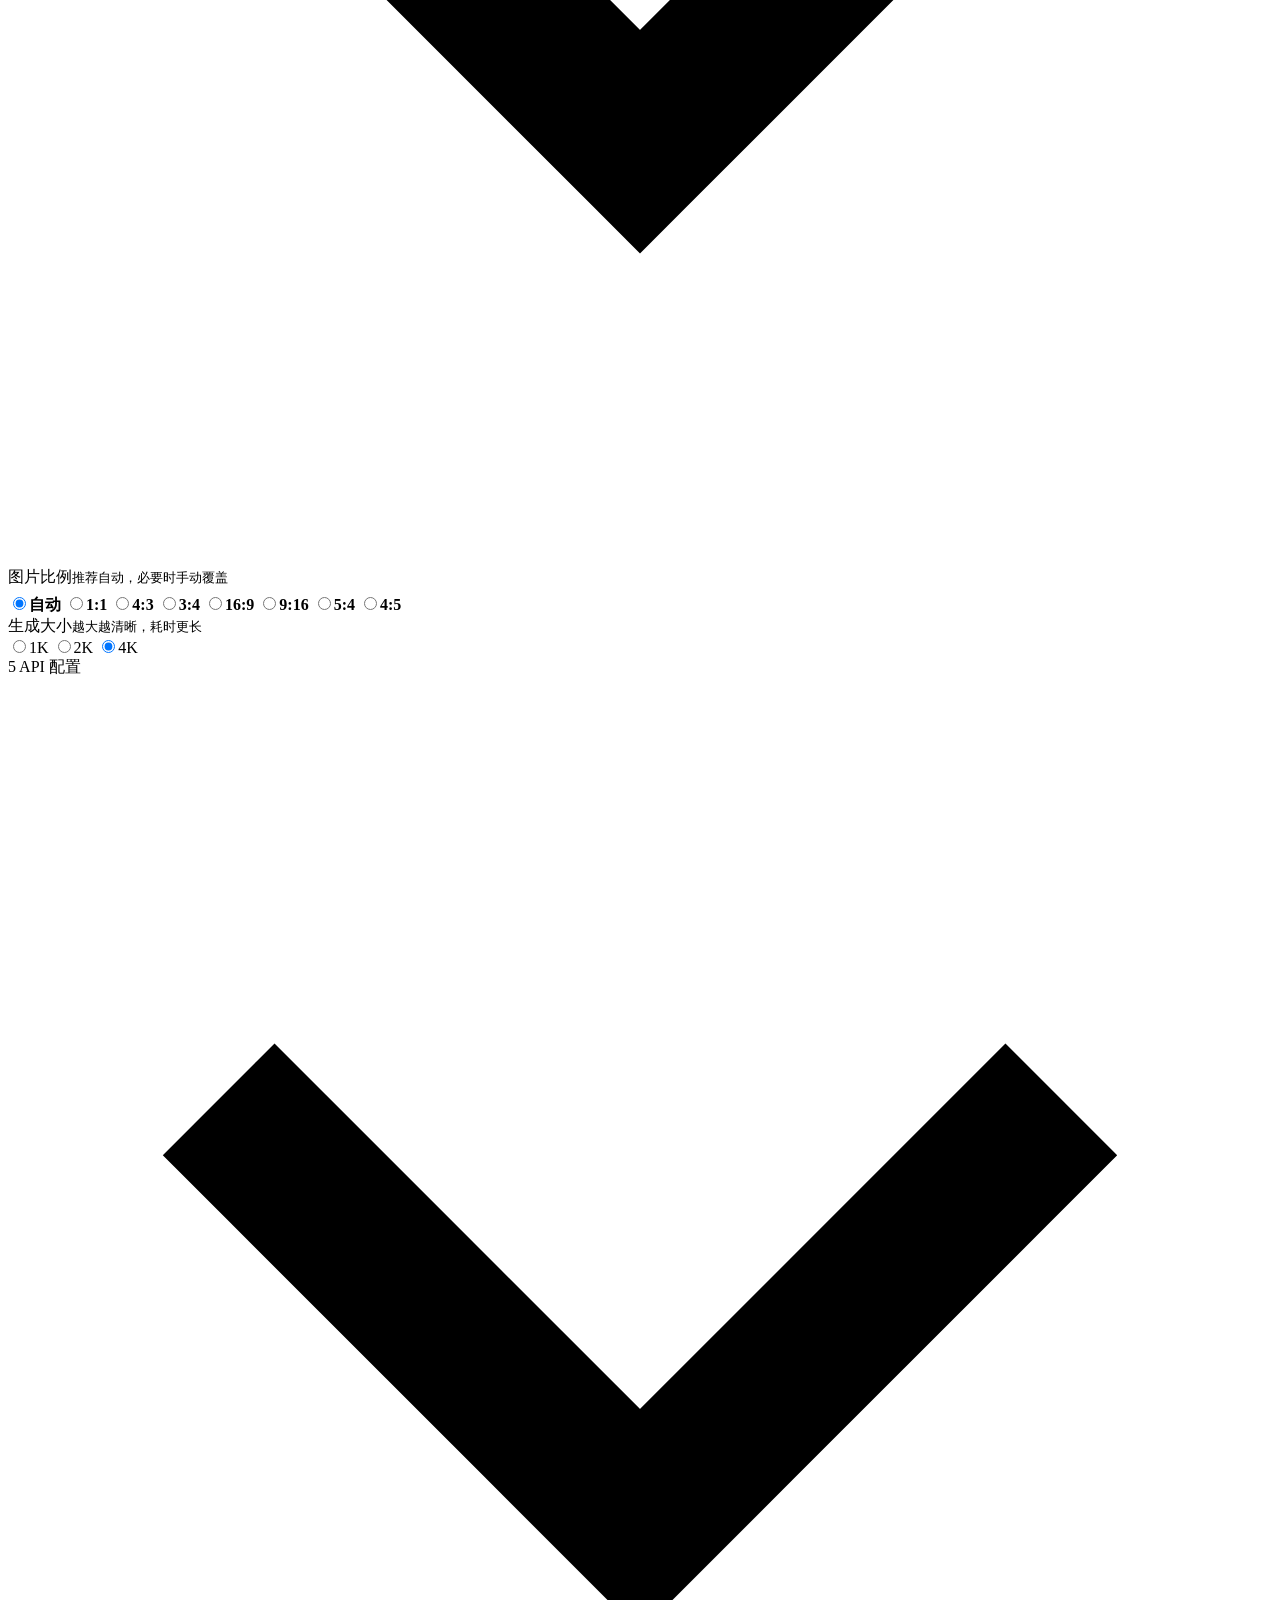
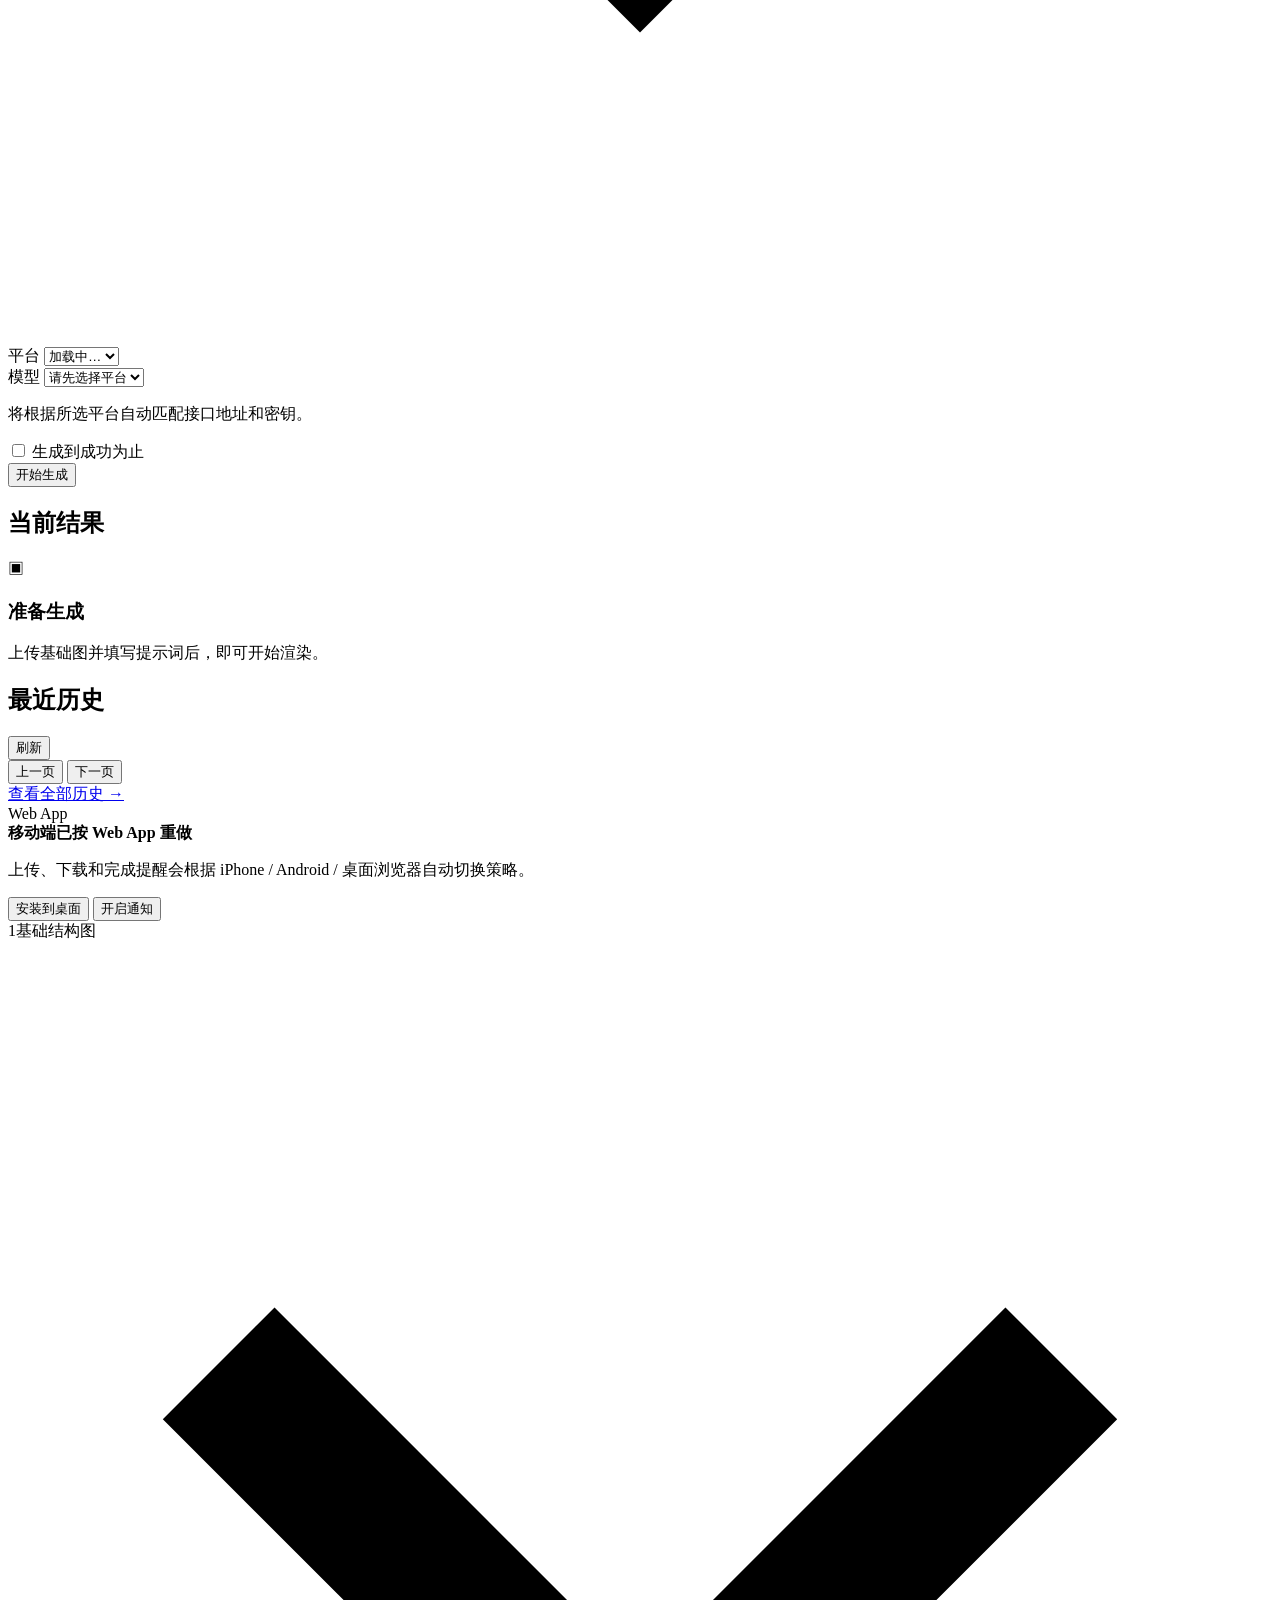
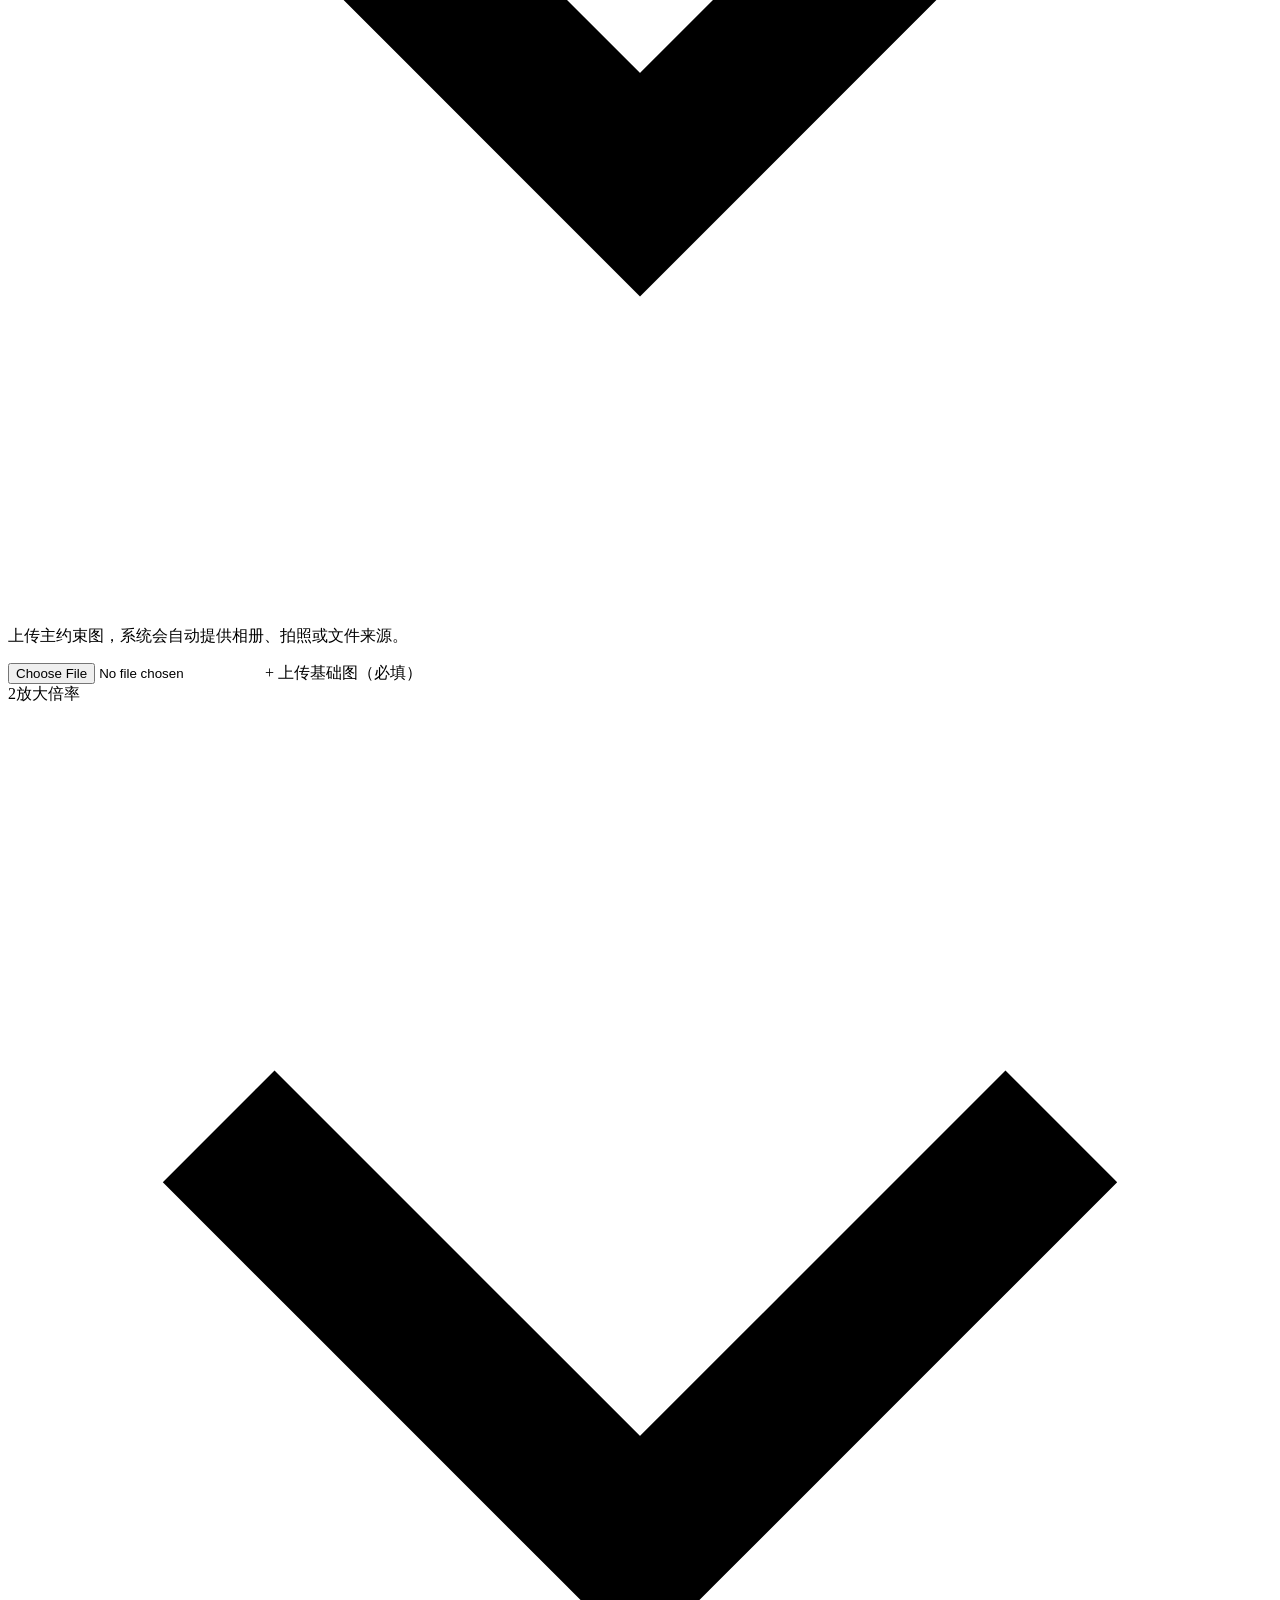
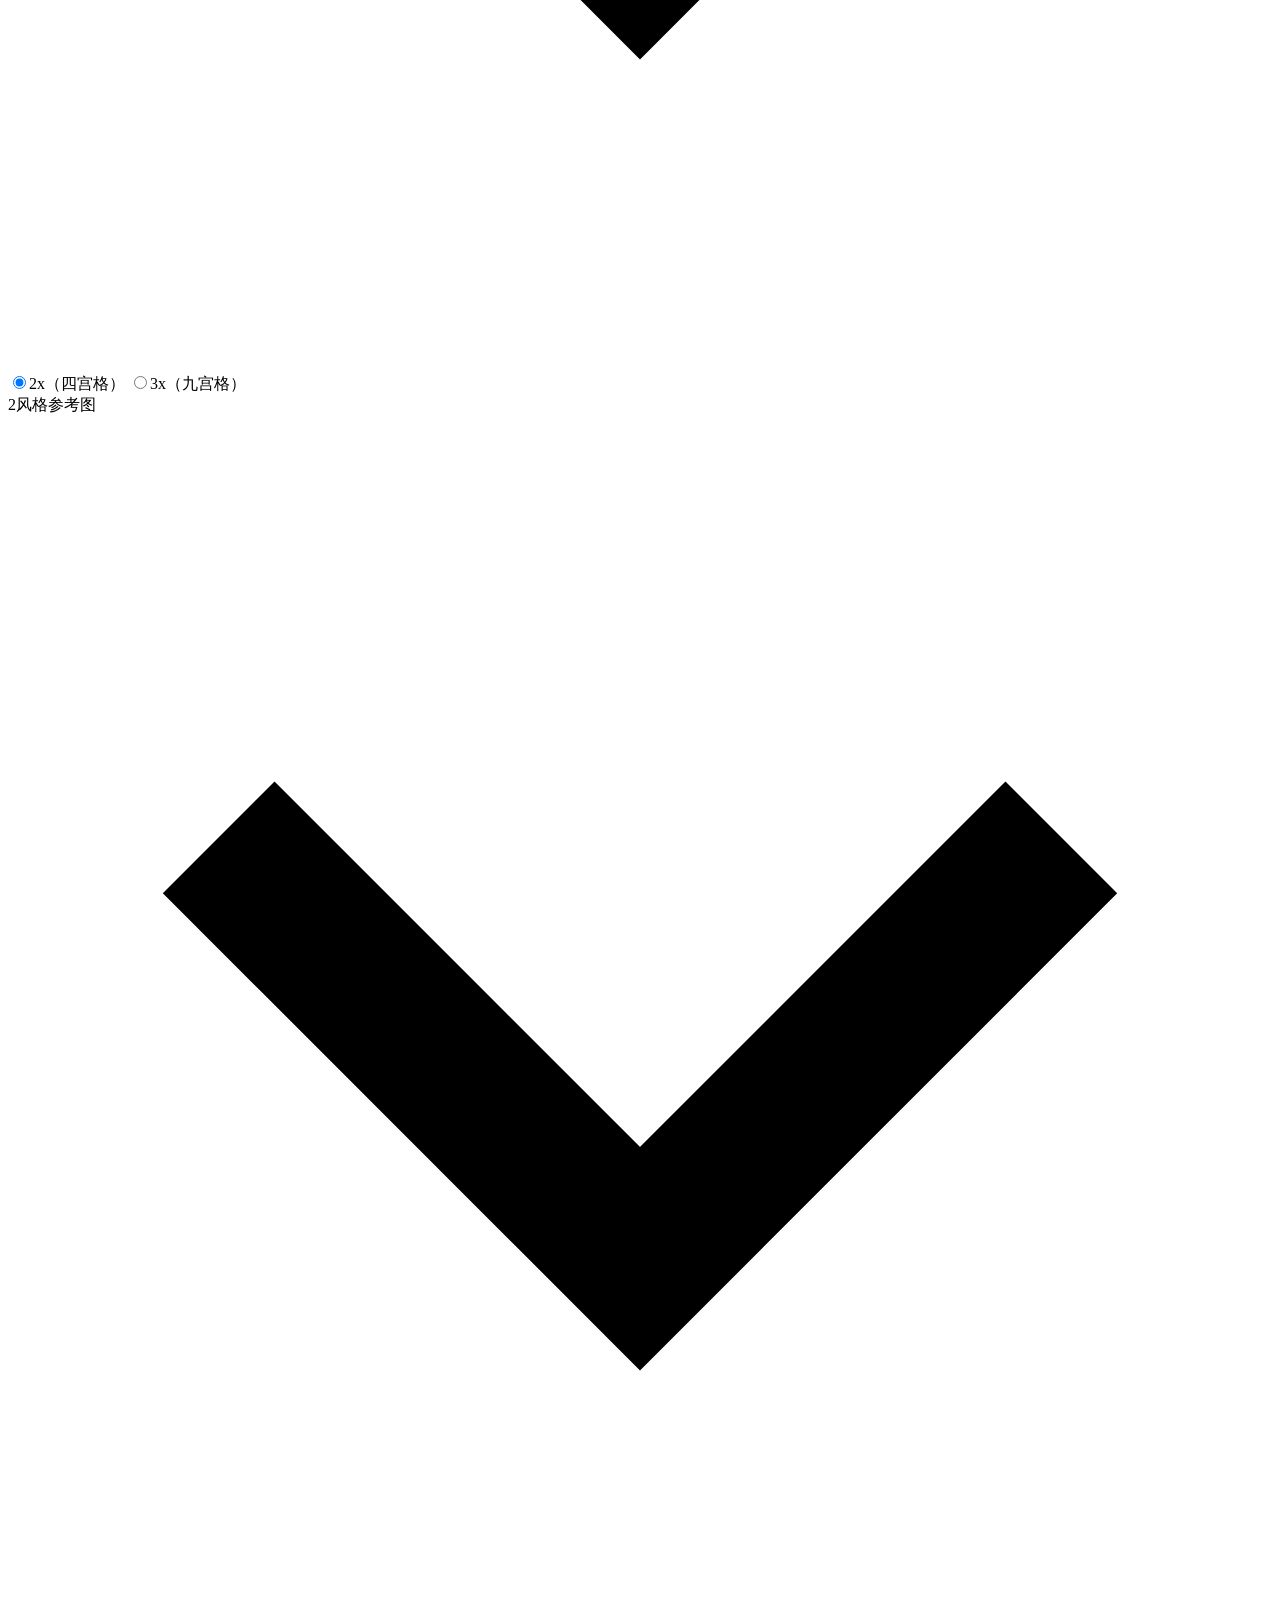
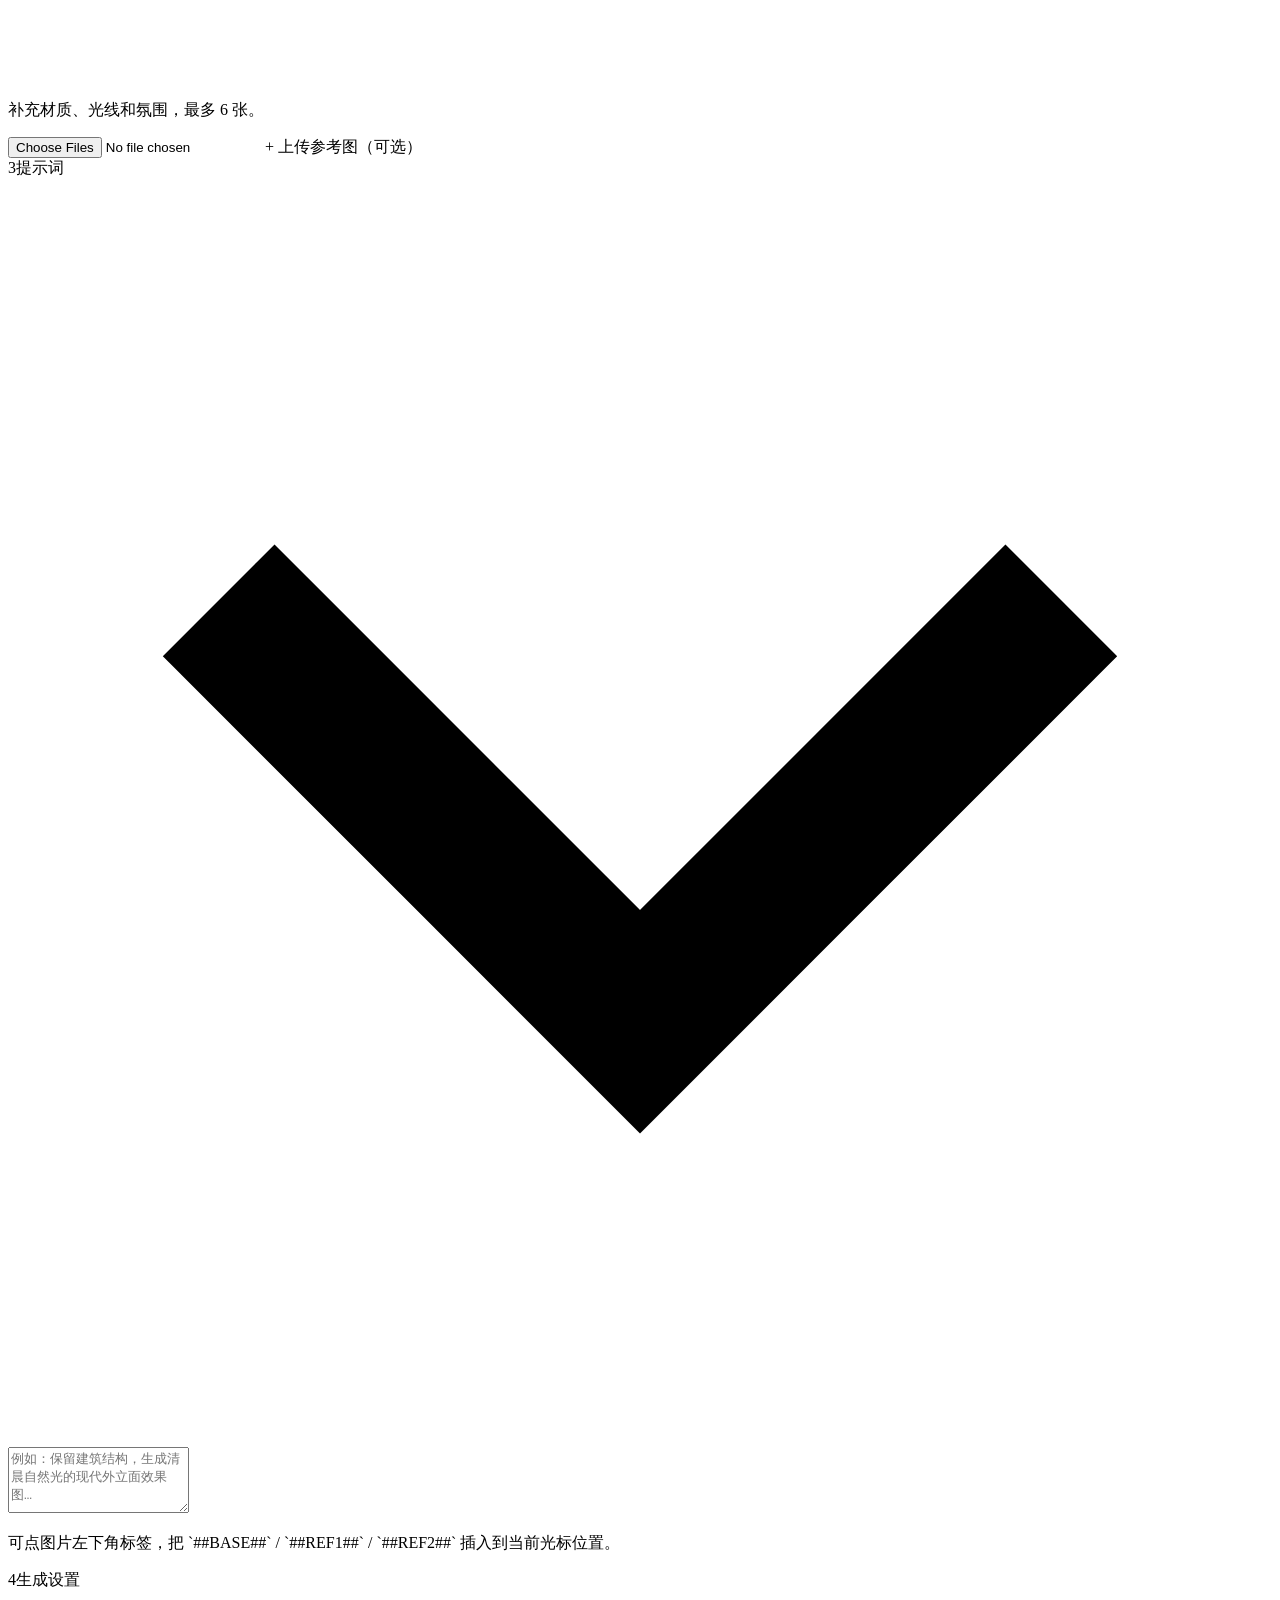
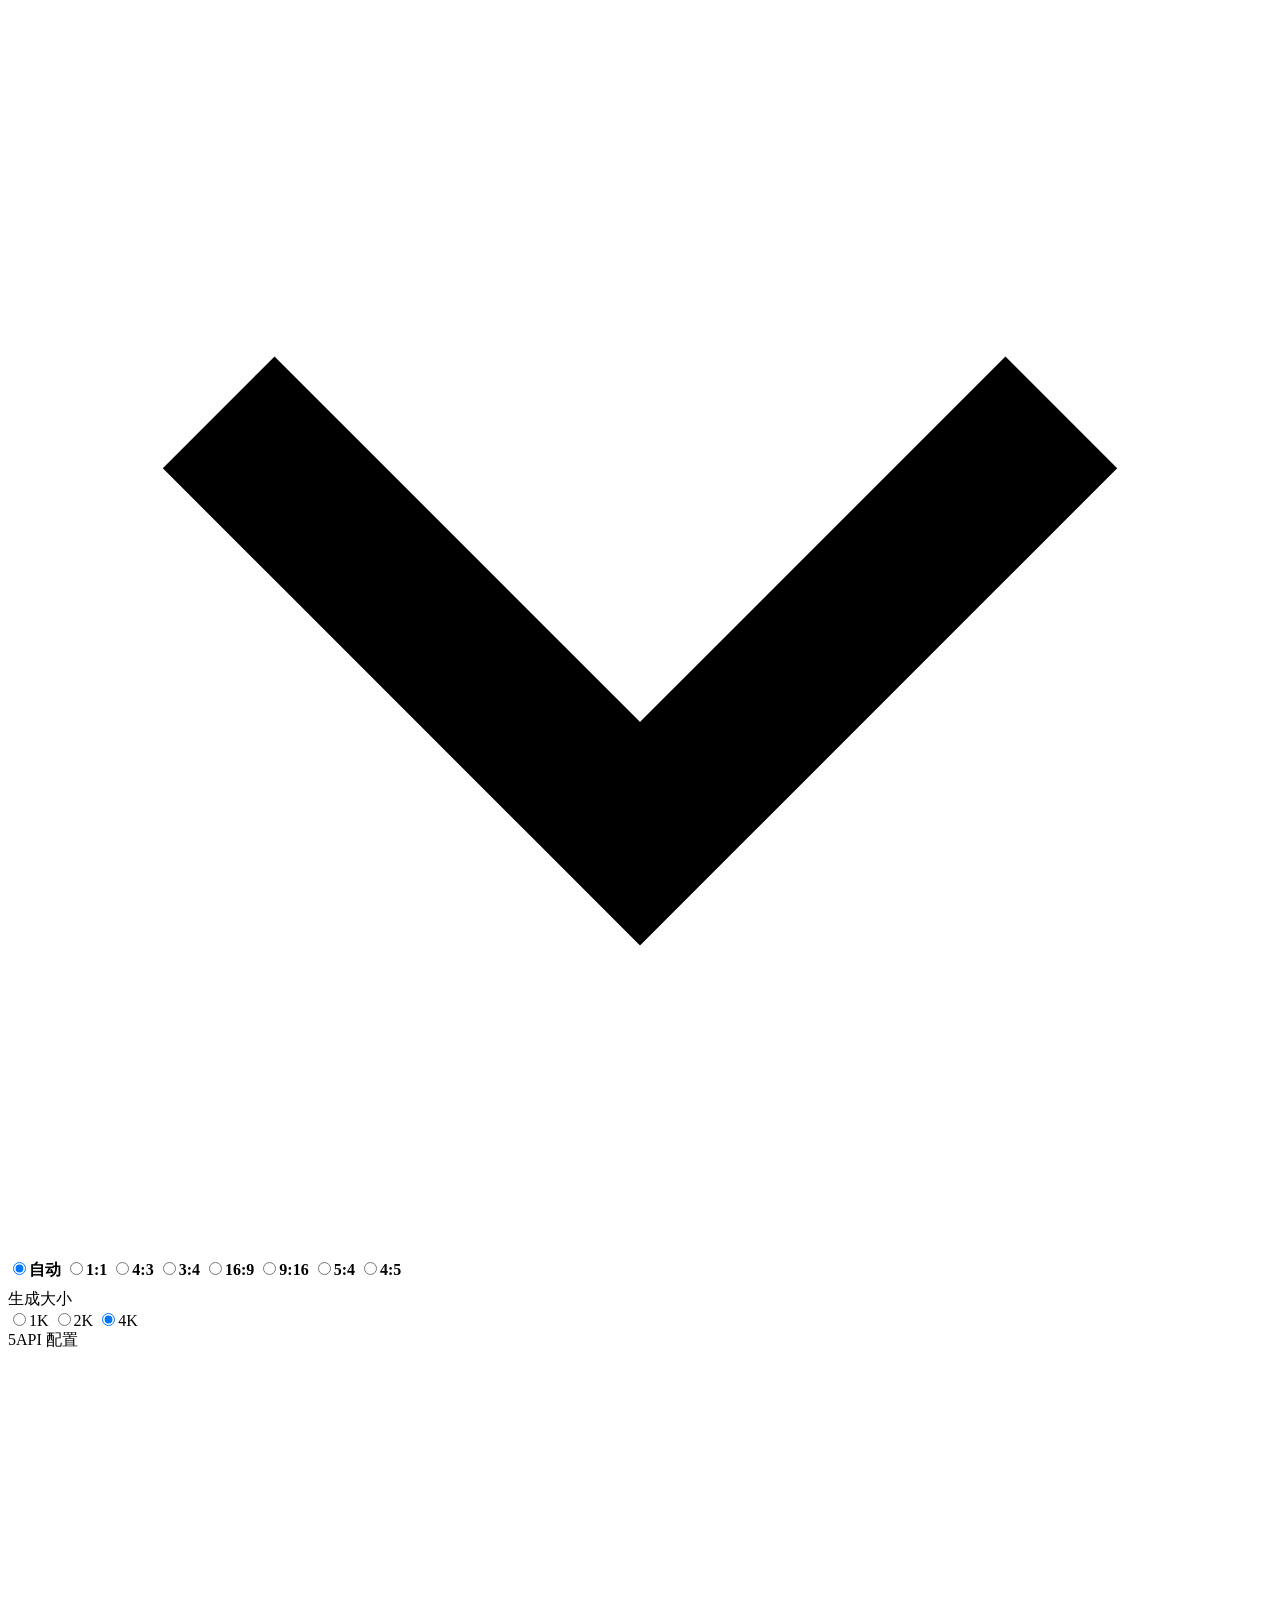
==== commit 745f4162: "Simplify prompts and use GRSAI draw APIs" ====
--- a/public/index.html
+++ b/public/index.html
@@ -153,12 +153,6 @@
               </div>
             </div>
             <div class="param-section-body" id="section-prompt-body">
-              <!-- 模式切换 -->
-              <div class="segment-grid prompt-mode-grid">
-                <label class="segment"><input type="radio" name="promptMode" value="default" checked /><span>直接输入</span></label>
-                <label class="segment"><input type="radio" name="promptMode" value="optimized" /><span>AI 翻译优化</span></label>
-              </div>
-
               <!-- 提示词库 -->
               <div class="prompt-toolbar">
                 <select id="prompt-library-select" class="prompt-select">
@@ -175,27 +169,6 @@
               ></textarea>
               <p class="param-section-hint">上传后可点击图片左下角标签，把 `##BASE##` / `##REF1##` / `##REF2##` 插入到当前光标位置。</p>
 
-              <!-- AI 优化面板（隐藏） -->
-              <div id="optimized-prompt-panel" class="optimized-prompt-panel hidden">
-                <div class="persona-toolbar">
-                  <div class="prompt-toolbar">
-                    <select id="prompt-persona-select" class="prompt-select">
-                      <option value="">选择转译技能</option>
-                    </select>
-                    <button type="button" id="manage-prompt-persona-button" class="ghost-button">管理</button>
-                  </div>
-                  <p id="prompt-persona-summary" class="persona-summary"></p>
-                </div>
-                <button type="button" id="optimize-prompt-button" class="primary-button optimize-button">提示词优化</button>
-                <div id="optimize-progress" class="inline-progress hidden"></div>
-                <textarea
-                  id="optimized-prompt"
-                  rows="4"
-                  placeholder="这里会显示 AI 翻译优化后的英文提示词，生成时会发送这里的内容。"
-                  readonly
-                ></textarea>
-                <p id="optimize-status" class="form-status inline-status"></p>
-              </div>
             </div>
           </section>
 
@@ -248,19 +221,6 @@
                 </div>
               </div>
 
-              <div class="compact-divider"></div>
-
-              <!-- 网络搜索 -->
-              <label class="toggle-row">
-                <div class="toggle-row-text">
-                  <strong>网络搜索增强</strong>
-                  <p>在需要补充公开信息时启用</p>
-                </div>
-                <span class="switch">
-                  <input type="checkbox" name="enableSearch" value="true" />
-                  <span class="slider"></span>
-                </span>
-              </label>
             </div>
           </section>
 
@@ -592,62 +552,6 @@
           <button type="button" id="save-prompt-library-button" class="primary-button modal-primary">保存</button>
         </div>
         <p id="prompt-library-modal-status" class="form-status inline-status"></p>
-      </div>
-    </div>
-
-    <!-- ── 技能管理 Modal ── -->
-    <div id="prompt-persona-modal" class="modal-overlay hidden" aria-hidden="true">
-      <div class="modal-card modal-card-wide">
-        <div class="modal-head">
-          <h2>管理提示词优化技能</h2>
-          <button type="button" id="close-prompt-persona-modal" class="ghost-button">关闭</button>
-        </div>
-        <div class="modal-two-column">
-          <section class="modal-panel">
-            <div class="modal-panel-head">
-              <h3>上传 md 文件</h3>
-            </div>
-            <div class="prompt-toolbar">
-              <label class="ghost-button prompt-import">
-                <input id="prompt-persona-file" type="file" accept=".md,text/markdown,text/plain" />
-                选择 md 文件
-              </label>
-              <button type="button" id="upload-prompt-persona-button" class="ghost-button">上传</button>
-            </div>
-            <p class="modal-intro compact">格式：第一行技能名称，第二行简介，其余为系统提示词。</p>
-            <div id="prompt-persona-list" class="persona-list"></div>
-          </section>
-          <section class="modal-panel">
-            <div class="modal-panel-head">
-              <h3>编辑当前技能</h3>
-              <div class="persona-editor-tools">
-                <button type="button" id="create-prompt-persona-button" class="ghost-button">新建</button>
-                <span id="prompt-persona-filename" class="meta-pill">未选择</span>
-              </div>
-            </div>
-            <label class="modal-field">
-              <span>文件名（.md）</span>
-              <input id="prompt-persona-filename-input" class="auth-input modal-input" type="text" placeholder="architectural-director.md" />
-            </label>
-            <label class="modal-field">
-              <span>名称</span>
-              <input id="prompt-persona-name-input" class="auth-input modal-input" type="text" placeholder="技能名称" />
-            </label>
-            <label class="modal-field">
-              <span>简介</span>
-              <input id="prompt-persona-summary-input" class="auth-input modal-input" type="text" placeholder="一句简介" />
-            </label>
-            <label class="modal-field">
-              <span>正文</span>
-              <textarea id="prompt-persona-content-input" class="modal-textarea" rows="10" placeholder="这里填写系统提示词正文"></textarea>
-            </label>
-            <div class="modal-actions split">
-              <button type="button" id="save-prompt-persona-button" class="primary-button modal-primary">保存修改</button>
-              <button type="button" id="delete-prompt-persona-button" class="danger-button">删除技能</button>
-            </div>
-            <p id="prompt-persona-modal-status" class="form-status inline-status"></p>
-          </section>
-        </div>
       </div>
     </div>
 
